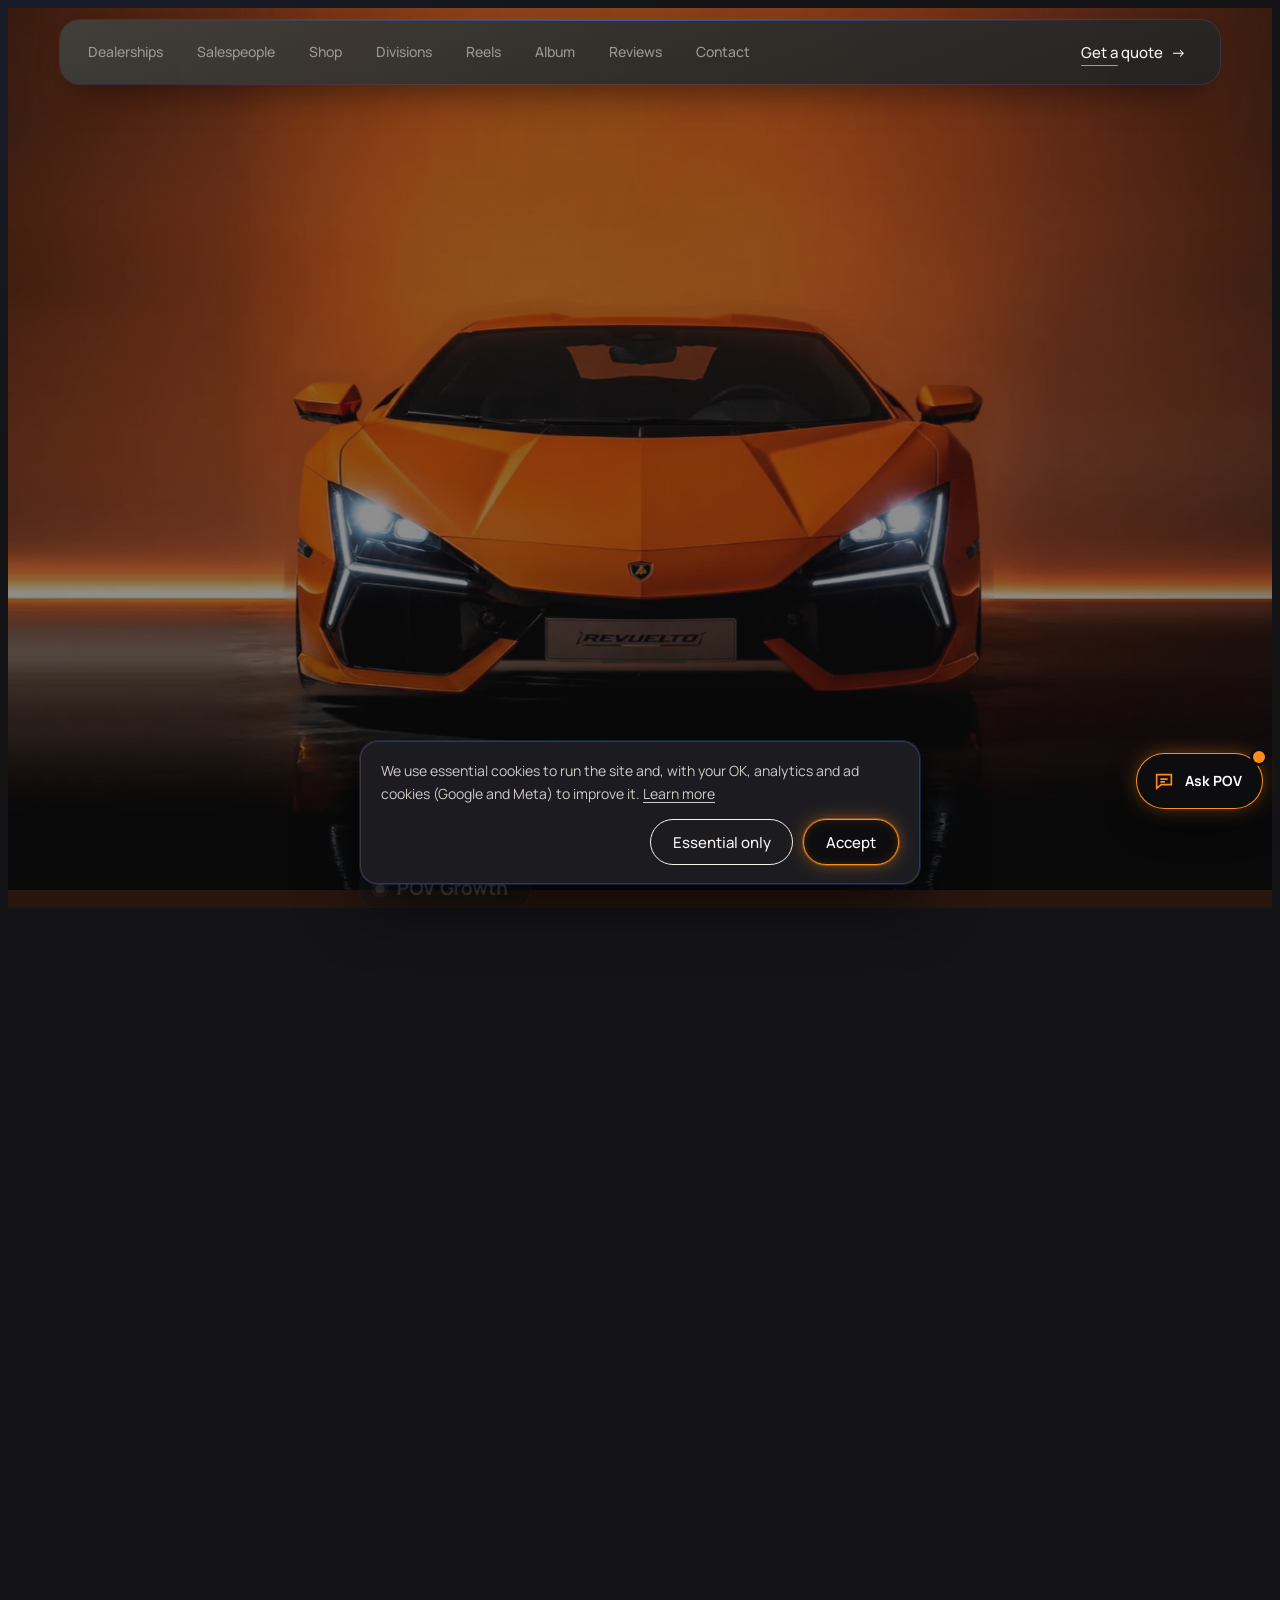
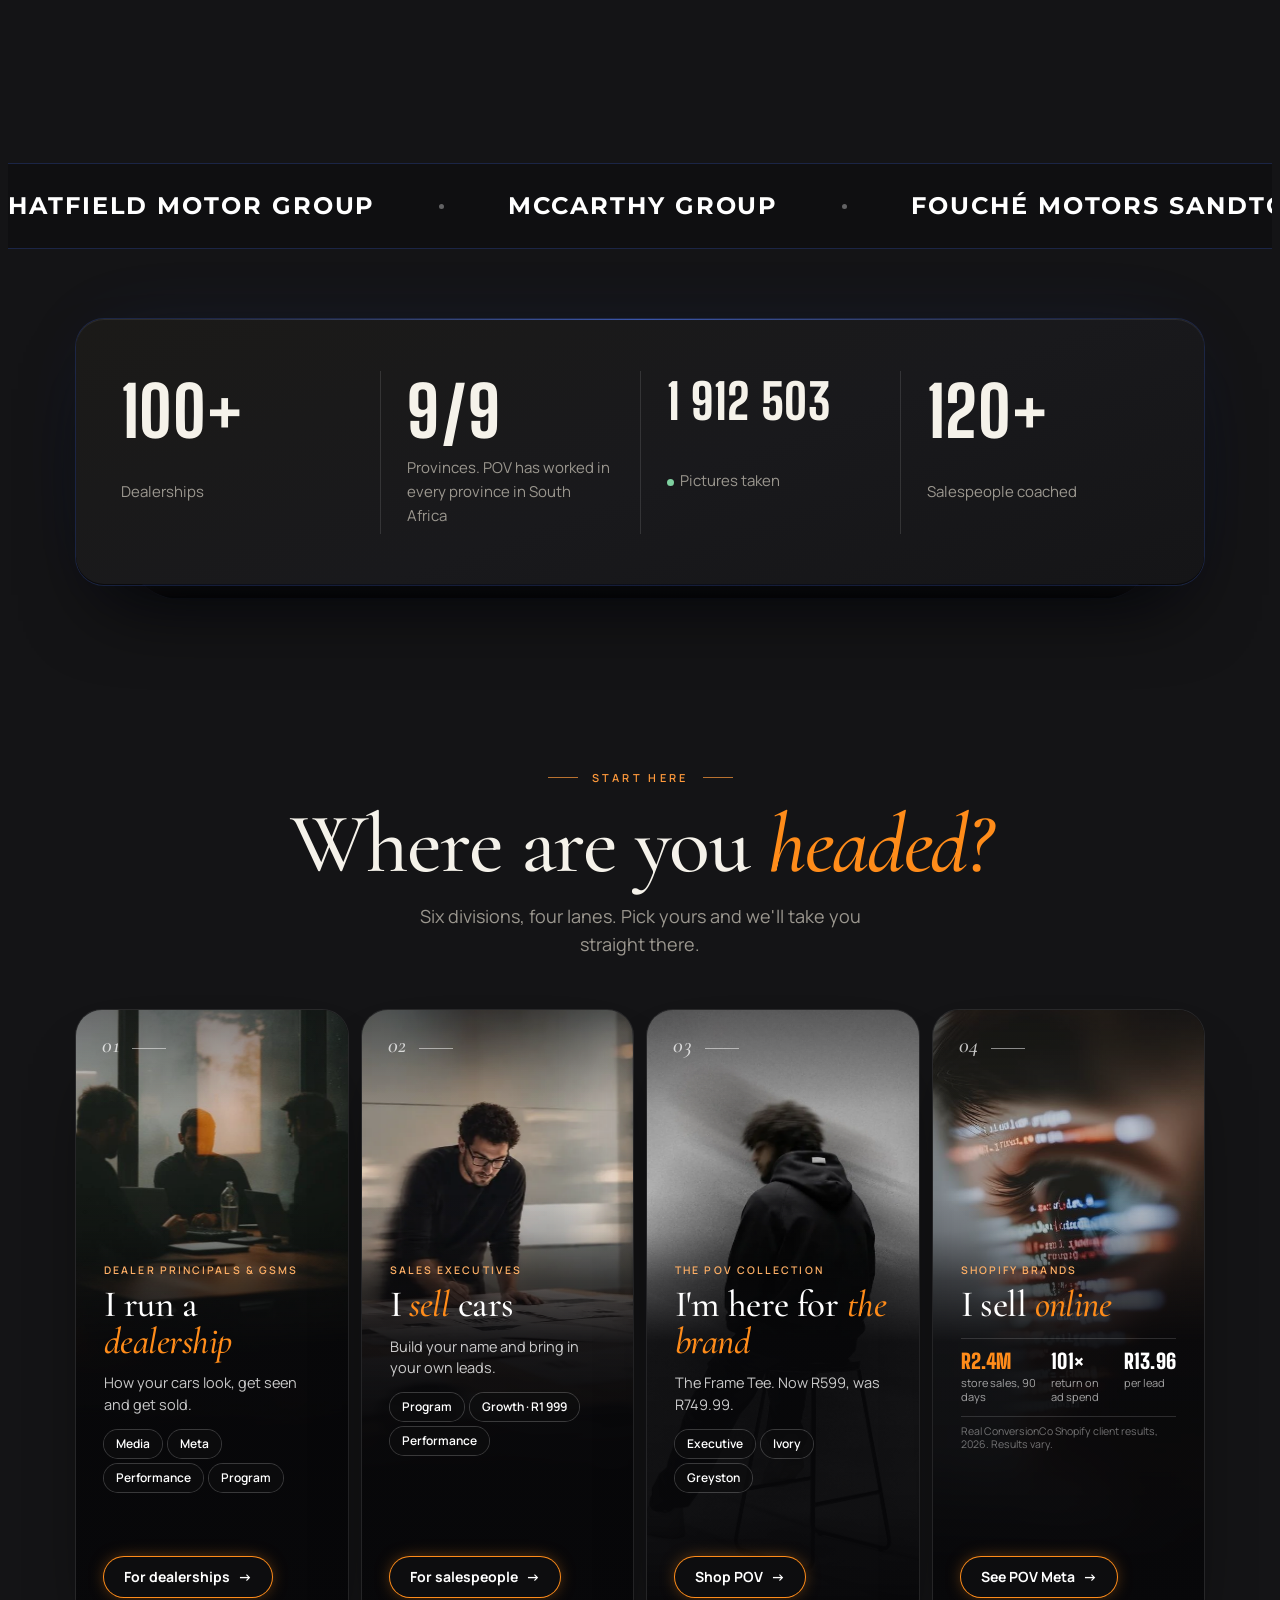
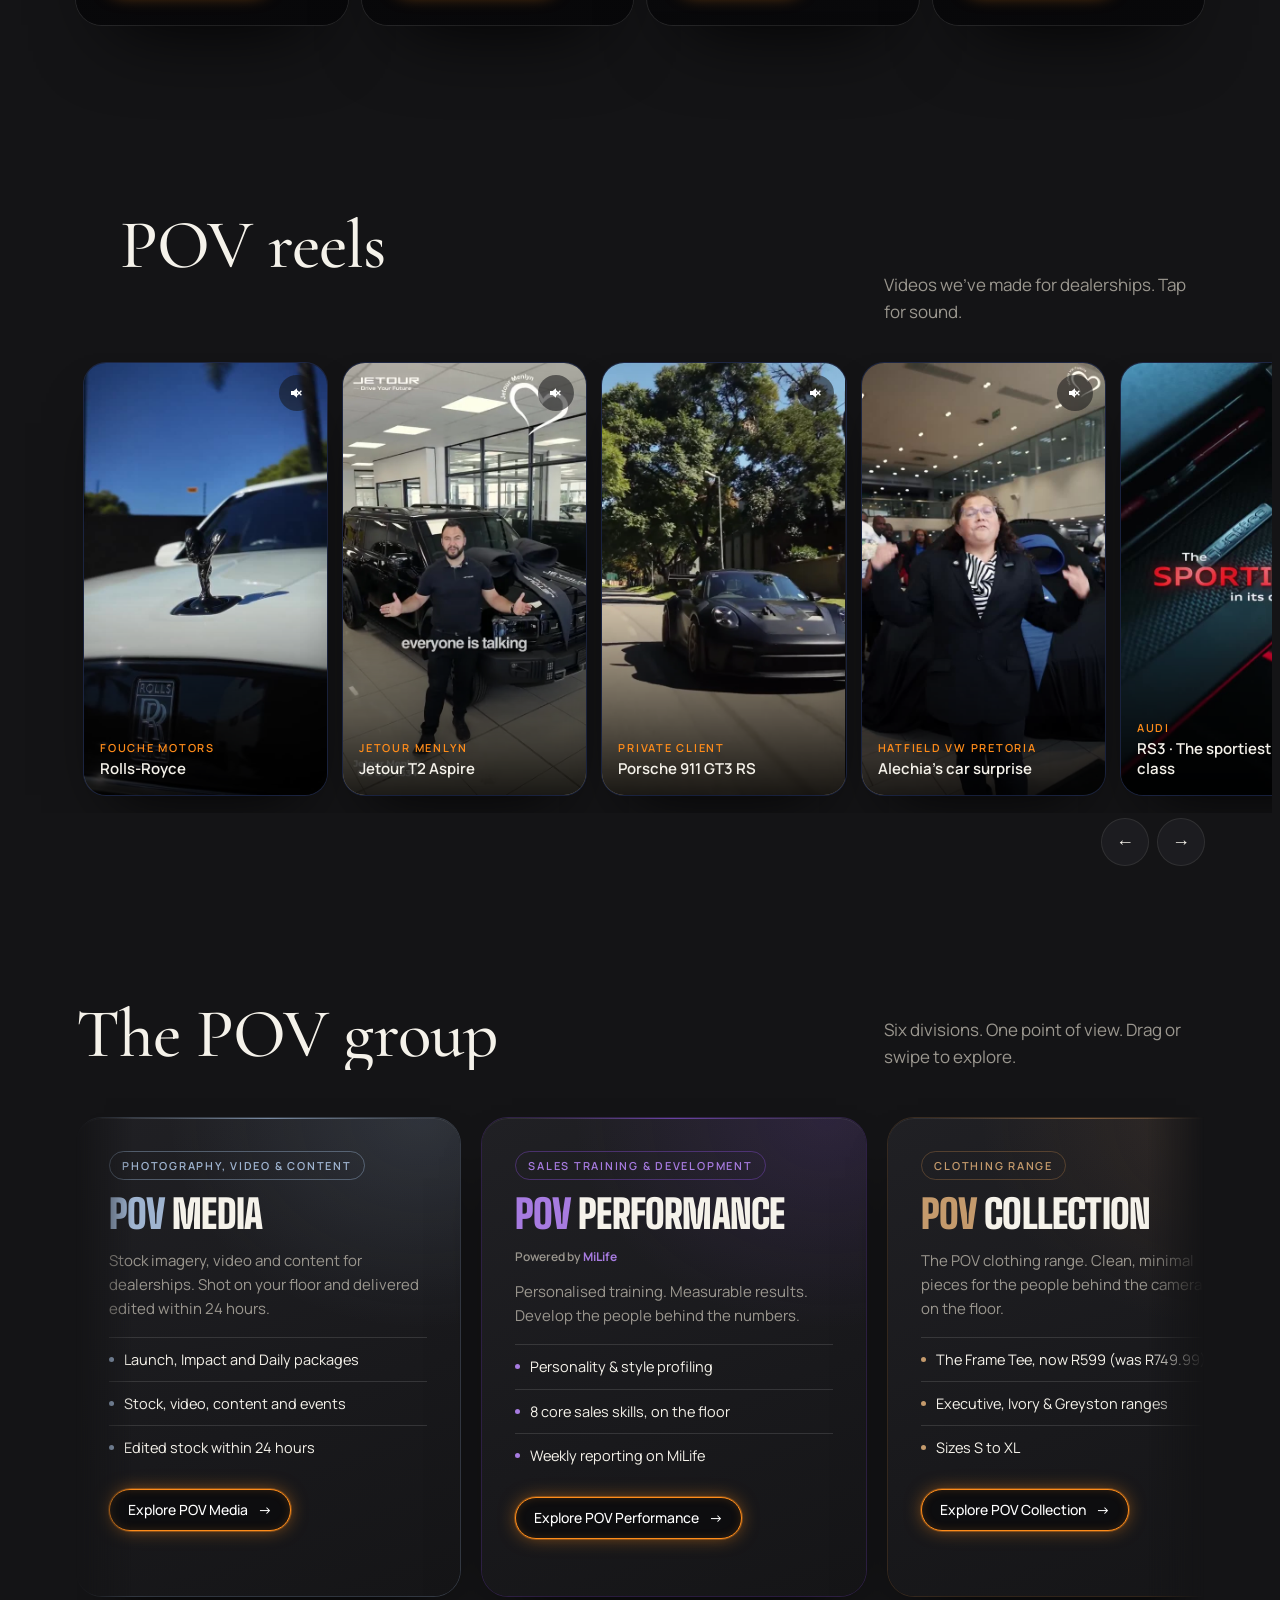
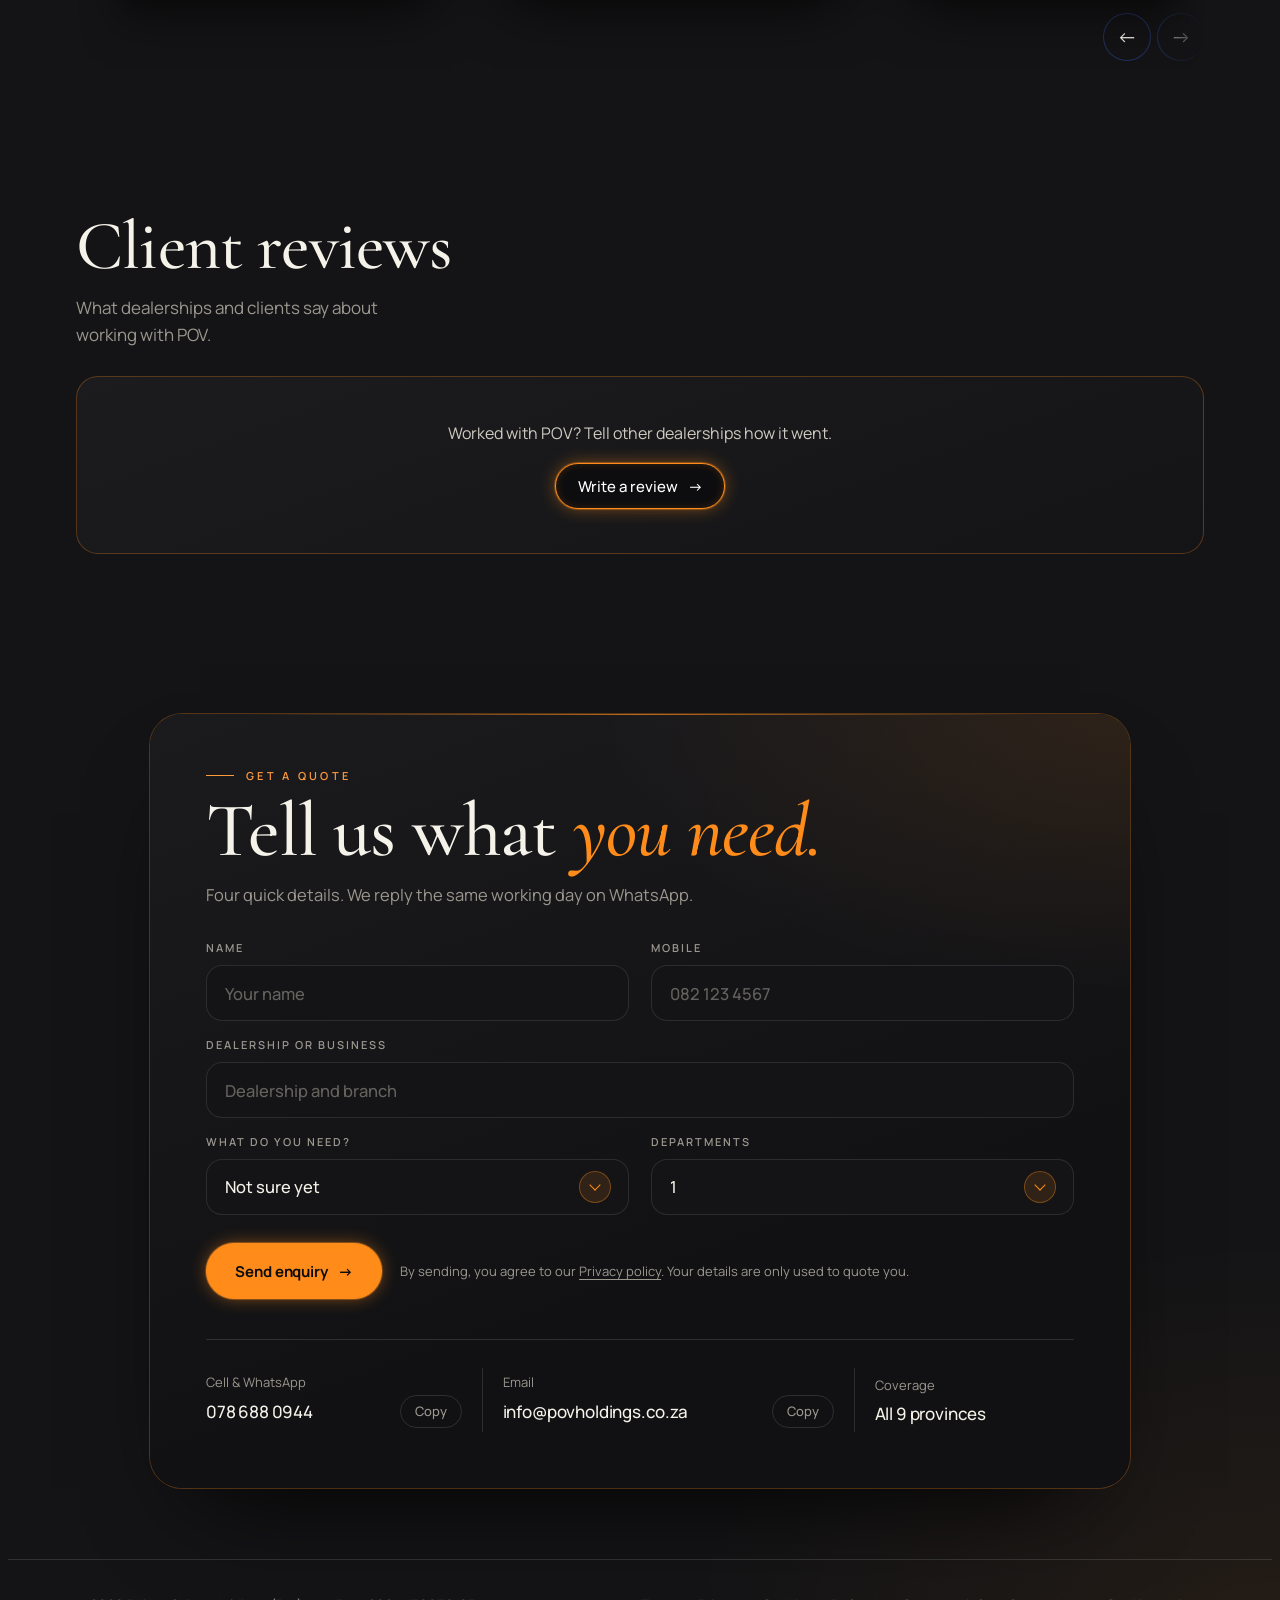
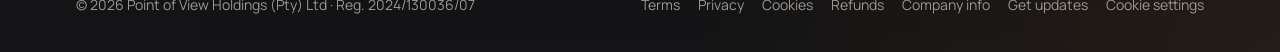
==== index.html @ a14bf914 "Smoother home scroll: fewer layout reads, lighter intro effects Co-Authored-By: Claude Opus 5.5 <nor" ====
<!doctype html>
<html lang="en">
<head>
<meta charset="utf-8">
<meta name="viewport" content="width=device-width,initial-scale=1,viewport-fit=cover">
<script>
/* If the page was reloaded from outside (e.g. a site update) while you were on another page, take you back there. */
(function(){try{var ss=sessionStorage,last=JSON.parse(ss.getItem('pov_last')||'null'),home=ss.getItem('pov_home');ss.removeItem('pov_home');
var nav=(performance.getEntriesByType&&performance.getEntriesByType('navigation')[0]||{}).type;
if(last&&!home&&nav!=='back_forward'&&Date.now()-last.t<3*3600e3&&!/[?&]home\b/.test(location.search)){location.replace(last.u);}}catch(e){}})();
</script>
<title>POV Holdings</title>
<script src="track.js"></script>
<link rel="preload" as="image" href="work/hero-car.webp" media="(min-aspect-ratio:3/4)" fetchpriority="high">
<link rel="preload" as="image" href="work/hero-car-m.webp" media="(max-aspect-ratio:3/4)" fetchpriority="high">

<link rel="canonical" href="https://pointofviewholdings.co.za/">
<meta property="og:type" content="website">
<meta property="og:site_name" content="POV Holdings">
<meta property="og:title" content="POV Holdings">
<meta property="og:description" content="Dealership stock photography, video and content across South Africa.">
<meta property="og:url" content="https://pointofviewholdings.co.za/">
<meta property="og:image" content="https://pointofviewholdings.co.za/work/og-pov.jpg">
<meta property="og:image:width" content="1200">
<meta property="og:image:height" content="630">
<meta name="twitter:card" content="summary_large_image">
<meta name="claude:viewport-fit-sides" content="cover">
<meta name="description" content="Dealership stock photography, video and content across South Africa.">
<link rel="preconnect" href="https://fonts.googleapis.com">
<link rel="preconnect" href="https://fonts.gstatic.com" crossorigin>
<link rel="stylesheet" href="https://fonts.googleapis.com/css2?family=Big+Shoulders+Display:wght@800;900&family=Cormorant+Garamond:ital,wght@0,500;0,600;1,500&family=Manrope:wght@300;400;500;600;700&family=Fraunces:ital,opsz,wght,SOFT,WONK@1,9..144,400,100,1&family=Montserrat:wght@700&family=Poppins:wght@700&family=Cinzel:wght@600&family=Racing+Sans+One&family=Michroma&family=Exo+2:ital,wght@1,800&display=swap">
<!-- GA4: add ONE loader. Key event = lead_submitted only. cta_clicked is intent. -->
<script type="application/ld+json">{"@context":"https://schema.org","@type":"ProfessionalService","name":"POV Holdings","email":"info@povholdings.co.za","telephone":"+27786880944","areaServed":["Gauteng","KwaZulu-Natal","Western Cape","Limpopo"]}</script>
<style>
/* Layout: a black showroom after the studio intro. White type, warm greys, champagne shimmer on headings, hairlines instead of boxes. */
:root{
  --ivory:#141416;      /* page ground (black) */
  --card:#1c1c20;
  --royal:#4169e1;--royal-l:#7b98ff;--tang:#ff8c1a;
  --ink:#f5f2ea;        /* primary text (white) */
  --grey:#9b978f;
  --hair:rgba(255,255,255,.12);
  --gold:#ff9a3c;       /* shimmer */
  --shadow:0 1px 0 rgba(255,255,255,.05) inset,0 24px 50px -24px rgba(0,0,0,.9);
  --display:"Big Shoulders Display","Arial Narrow",Impact,sans-serif;
  --sans:"Manrope","Helvetica Neue",Arial,sans-serif;
  --gl:max(16px, env(safe-area-inset-left,0px));
  --gr:max(16px, env(safe-area-inset-right,0px));
  --ease:cubic-bezier(.2,.8,.2,1);
  color-scheme:dark;
}
*{box-sizing:border-box}
[hidden]{display:none!important}
html{scroll-behavior:auto}
body{background:var(--ivory);color:var(--ink);font:400 17px/1.6 var(--sans);-webkit-font-smoothing:antialiased;overflow-x:hidden}
body::before{content:"";position:fixed;inset:0 0 auto;height:env(safe-area-inset-top,0px);z-index:60;background:var(--ivory)}
a{color:inherit;text-decoration:none}
:focus-visible{outline:2px solid var(--ink);outline-offset:4px;border-radius:6px}
.wrap{max-width:1160px;margin:0 auto;padding-left:var(--gl);padding-right:var(--gr)}
p{margin:0}
h1,h2,h3{margin:0;text-wrap:balance}
h2{font:600 clamp(36px,4.6vw,58px)/1.05 var(--sans);letter-spacing:-.035em}
h3{font:600 24px/1.2 var(--sans);letter-spacing:-.02em}
.kicker{font:600 12px/1 var(--sans);letter-spacing:.22em;text-transform:uppercase;color:var(--grey)}
section{padding-block:clamp(44px,5.5vw,80px)}

/* actions: quiet pills and arrow links, no blocks */
.pill{display:inline-flex;align-items:center;gap:10px;height:46px;padding:0 22px;border-radius:999px;border:1px solid var(--ink);font:500 15px/1 var(--sans);letter-spacing:-.005em;cursor:pointer;background:transparent;color:var(--ink);transition:background .35s var(--ease),color .35s var(--ease),transform .35s var(--ease)}
.pill:hover{background:var(--ink);color:var(--ivory)}
.pill.solid{background:var(--ink);color:var(--ivory)}
.pill.solid:hover{background:transparent;color:var(--ink)}
.arrow{display:inline-flex;align-items:center;gap:8px;font:500 15px/1 var(--sans);position:relative;padding-block:6px;cursor:pointer;background:none;border:0;color:var(--ink)}
.arrow::after{content:"";position:absolute;left:0;bottom:0;height:1px;width:100%;background:currentColor;transform:scaleX(.35);transform-origin:left;transition:transform .45s var(--ease)}
.arrow:hover::after{transform:scaleX(1)}
.arrow i,.pill i{font-style:normal;display:inline-block;transition:transform .35s var(--ease)}
.arrow:hover i,.pill:hover i{transform:translateX(4px)}

/* header */
header{position:sticky;top:env(safe-area-inset-top,0px);z-index:50;padding-top:12px;pointer-events:none}
header .nav{pointer-events:auto;position:relative;border-radius:20px;padding-left:max(28px,var(--gl));padding-right:max(34px,var(--gr));
  background:linear-gradient(160deg,rgba(66,63,59,.97) 0%,rgba(46,45,43,.97) 55%,rgba(36,35,34,.97) 100%);
  box-shadow:0 0 0 1px rgba(65,105,225,.22),inset 0 1px 0 rgba(255,255,255,.08),0 24px 50px -24px rgba(0,0,0,.9),0 0 60px -30px rgba(65,105,225,.2)}
header .nav::before{content:"";position:absolute;left:8%;right:8%;top:0;height:1px;background:linear-gradient(90deg,transparent,rgba(65,105,225,.7),transparent)}
header .wrap.nav{max-width:1160px;margin-inline:auto;width:calc(100% - 2*max(16px,env(safe-area-inset-left,0px)))}
.nav{display:flex;align-items:center;justify-content:space-between;gap:20px;min-height:64px;transition:min-height .4s var(--ease)}
header.solid .nav{min-height:58px}
.nav > .arrow{margin-left:auto}
.brand img{height:50px;width:auto;display:block;filter:invert(1);transition:height .4s var(--ease)}
header.solid .brand img{height:38px}
.links{display:flex;gap:34px}
.links a{font:500 14px/1 var(--sans);color:var(--grey);transition:color .3s}
.links a:hover{color:var(--ink)}
@media (max-width:820px){.links{display:none}}

/* hero */
.hero{padding-block:clamp(28px,5vw,70px) clamp(70px,9vw,120px)}
.hero-grid{display:grid;grid-template-columns:1fr;gap:clamp(36px,6vw,90px);align-items:center}
.hero-copy{display:grid;gap:30px;min-width:0}
.hero h1{font:900 clamp(54px,8.4vw,128px)/.92 var(--display);text-transform:uppercase;letter-spacing:-.005em}
.hero h1 span{display:block;animation:up 1s var(--ease) both}
.hero h1 span:nth-child(2){animation-delay:.1s}
.hero h1 span:nth-child(3){animation-delay:.2s;color:var(--grey)}
.hero .sub{font-size:19px;color:var(--grey);max-width:34ch;animation:up 1s .3s var(--ease) both}
.ctas{display:flex;align-items:center;gap:26px;flex-wrap:wrap;animation:up 1s .4s var(--ease) both}
@keyframes up{from{transform:translateY(26px);opacity:0}to{transform:none;opacity:1}}
.logo{width:min(100%,330px);justify-self:center;overflow:visible}
.logo path{fill:none;stroke:var(--ink);stroke-width:4.5;stroke-dasharray:3040;stroke-dashoffset:3040;animation:draw 2.2s .2s cubic-bezier(.6,0,.2,1) forwards}
.logo image{filter:invert(1);animation:slide .9s var(--ease) both}
.logo image:nth-of-type(1){animation-delay:1.3s}
.logo image:nth-of-type(2){animation-delay:1.45s}
.logo image:nth-of-type(3){animation-delay:1.6s}
@keyframes draw{to{stroke-dashoffset:0}}
@keyframes slide{from{transform:translateX(-50px);opacity:0}to{transform:none;opacity:1}}
@media (max-width:860px){.hero-grid{grid-template-columns:1fr}.logo{width:min(56%,220px);justify-self:start;order:-1}}

/* client strip, each name in its own brand colour */
.marquee{background:#0f0f11;color:#fff;overflow:hidden;padding-block:30px;border-block:1px solid var(--hair)}
.track{display:flex;width:max-content;animation:roll 110s linear infinite}
.marquee:hover .track,.marquee:not(.vis) .track{animation-play-state:paused}
.track span{font-family:"Montserrat",var(--sans);font-weight:700;text-transform:uppercase;letter-spacing:.08em;font-size:clamp(18px,2vw,24px);line-height:1;white-space:nowrap;display:flex;align-items:center;gap:64px;padding-right:64px}
.track span::after{content:"";width:5px;height:5px;border-radius:50%;background:rgba(255,255,255,.35)}
/* each name set in the closest web font to that group's own wordmark */
.c-hatfield{font-family:"Montserrat",var(--sans);font-weight:700;text-transform:uppercase;letter-spacing:.08em}
.c-mccarthy{font-family:"Poppins",var(--sans);font-weight:700;letter-spacing:-.01em}
.c-fouche{font-family:"Cinzel",Georgia,serif;font-weight:600;letter-spacing:.06em}
.c-ferrari{font-family:"Racing Sans One",var(--sans);font-size:1.15em;letter-spacing:.01em}
.c-gac b{font-family:"Michroma",var(--sans);font-weight:400;letter-spacing:.12em}
.c-gac em{font-family:"Exo 2",var(--sans);font-weight:800;font-style:italic;letter-spacing:.02em}
.c-gac{font-weight:400}
@keyframes roll{to{transform:translateX(-50%)}}

/* stats: numbers on the wall, hairline dividers */
.stats{display:grid;grid-template-columns:repeat(4,1fr)}
.stat{padding:6px 26px;border-left:1px solid var(--hair);display:grid;gap:10px}
.stat:first-child{border-left:0;padding-left:0}
.stat b{background:linear-gradient(100deg,var(--ink) 40%,var(--royal-l) 46%,var(--gold) 51%,var(--ink) 57%) 0 0/250% 100%;-webkit-background-clip:text;background-clip:text;-webkit-text-fill-color:transparent;animation:none;font:800 clamp(48px,5.4vw,72px)/1 var(--display);font-variant-numeric:tabular-nums;letter-spacing:.01em}
.stat span{color:var(--grey);font-size:15px}
@media (max-width:820px){.stats{grid-template-columns:1fr 1fr;row-gap:36px}.stat:nth-child(3){border-left:0;padding-left:0}}

.head{display:flex;justify-content:space-between;align-items:end;gap:16px 24px;flex-wrap:wrap;margin-bottom:28px}
.head p{color:var(--grey);max-width:32ch}

/* packages */
.pkgs{display:grid;grid-template-columns:repeat(3,1fr);gap:22px}
.pkg{background:var(--card);border-radius:28px;box-shadow:var(--shadow);padding:clamp(28px,4vw,46px);display:grid;gap:26px;align-content:start;transition:transform .5s var(--ease),box-shadow .5s var(--ease)}
.pkg:hover{transform:translateY(-6px);box-shadow:0 1px 2px rgba(17,17,17,.05),0 30px 60px -24px rgba(17,17,17,.28)}
.pkg-top{display:flex;justify-content:space-between;align-items:center;gap:12px}
.tag{font:600 12px/1 var(--sans);letter-spacing:.06em;color:var(--grey);border:1px solid var(--hair);border-radius:999px;padding:8px 12px}
.pkg.dark{background:linear-gradient(160deg,#1c1b19,#0c0c0c);color:var(--ink);box-shadow:0 0 0 1px rgba(65,105,225,.35),var(--shadow)}
.pkg.dark .tag{color:var(--gold);border-color:rgba(65,105,225,.35)}
.pkg ul{list-style:none;margin:0;padding:0;display:grid}
.pkg li{padding:13px 0;border-top:1px solid var(--hair);display:flex;gap:12px;align-items:center}
.pkg.dark li{border-color:var(--hair)}
.pkg li::before{content:"";width:6px;height:6px;border-radius:50%;background:currentColor;opacity:.55;flex:none}
.pkg .bottom{display:flex;justify-content:space-between;align-items:center;gap:12px;flex-wrap:wrap}
.pkg .bottom span{color:var(--grey);font-size:14px}
.pkg.dark .bottom span{color:var(--grey)}
.pkg.dark .arrow{color:var(--ink)}
@media (max-width:980px){.pkgs{grid-template-columns:1fr 1fr}.pkg.dark{grid-column:1/-1}}
@media (max-width:640px){.pkgs{grid-template-columns:1fr}}

/* services: list rows */
.svcs{display:grid;grid-template-columns:1fr 1fr;column-gap:56px}
.svc{display:flex;justify-content:space-between;align-items:center;gap:16px;padding:26px 0;border-top:1px solid var(--hair);transition:padding .45s var(--ease)}
.svc:nth-last-child(-n+2){border-bottom:1px solid var(--hair)}
.svc h3{font-size:clamp(22px,2.4vw,30px);font-weight:500}
.svc i{font-style:normal;color:var(--grey);opacity:0;transform:translateX(-10px);transition:opacity .4s,transform .45s var(--ease)}
.svc:hover{padding-left:14px}
.svc:hover i{opacity:1;transform:none}
@media (max-width:720px){.svcs{grid-template-columns:1fr}.svc:nth-last-child(2){border-bottom:0}}

/* day timeline */
.day{position:relative;display:grid;grid-template-columns:repeat(4,1fr);padding-top:34px}
.day::before{content:"";position:absolute;left:0;right:0;top:6px;height:1px;background:var(--ink);transform-origin:left;animation:grow linear both;animation-timeline:view();animation-range:entry 20% cover 45%}
@keyframes grow{from{transform:scaleX(0)}to{transform:scaleX(1)}}
.step{position:relative;display:grid;gap:6px;padding-right:16px}
.step::before{content:"";position:absolute;top:-34px;left:0;width:13px;height:13px;border-radius:50%;background:var(--ivory);border:1px solid var(--ink)}
.step b{font:800 38px/1 var(--display);letter-spacing:.01em}
.step span{color:var(--grey);font-size:15px}
@media (max-width:820px){.day{grid-template-columns:1fr;gap:28px;padding:0 0 0 32px}.day::before{left:6px;right:auto;top:6px;bottom:6px;width:1px;height:auto;transform-origin:top;animation-name:growy}.step::before{top:4px;left:-32px}}
@keyframes growy{from{transform:scaleY(0)}to{transform:scaleY(1)}}

/* contact */
.contact{display:grid;grid-template-columns:.9fr 1.1fr;gap:clamp(36px,6vw,90px);align-items:start}
.contact > *{min-width:0}
.contact h2{font-size:clamp(44px,6vw,76px)}
.direct{display:grid;margin-top:40px}
.direct div{display:flex;align-items:center;justify-content:space-between;gap:12px;padding:18px 0;border-top:1px solid var(--hair);flex-wrap:wrap}
.direct div:last-child{border-bottom:1px solid var(--hair)}
.direct small{display:block;color:var(--grey);font-size:13px;margin-bottom:2px}
.direct strong{font:500 20px/1.3 var(--sans);letter-spacing:-.01em;user-select:all}
.copy{background:none;border:1px solid var(--hair);border-radius:999px;color:var(--grey);font:500 13px/1 var(--sans);padding:9px 14px;cursor:pointer;transition:border-color .3s,color .3s}
.copy:hover{border-color:var(--ink);color:var(--ink)}
form,.done{background:var(--card);border-radius:28px;box-shadow:var(--shadow);padding:clamp(26px,4vw,44px);display:grid;gap:22px}
.field{display:grid;gap:4px}
.field label{font:500 13px/1 var(--sans);color:var(--grey)}
.field input,.field select{width:100%;background:transparent;border:0;border-bottom:1px solid var(--hair);color:var(--ink);font:500 18px/1.3 var(--sans);padding:10px 0;border-radius:0;transition:border-color .3s;-webkit-appearance:none;appearance:none}
.field select{background:linear-gradient(45deg,transparent 50%,var(--grey) 50%) right 6px center/6px 6px no-repeat,linear-gradient(-45deg,transparent 50%,var(--grey) 50%) right 0 center/6px 6px no-repeat}
.field input:focus,.field select:focus{outline:none;border-color:var(--ink)}
.field.err input{border-color:#b3261e}
.field .msg{font-size:13px;color:#b3261e}
.two{display:grid;grid-template-columns:1fr 1fr;gap:22px}
@media (max-width:520px){.two{grid-template-columns:1fr}}
.done h3{font-size:30px}
.done p{color:var(--grey)}
.done .row{display:flex;gap:22px;align-items:center;flex-wrap:wrap}
@media (max-width:820px){.contact{grid-template-columns:1fr}}

footer{border-top:1px solid var(--hair);padding-block:34px calc(34px + 96px)}
.fwrap{display:flex;justify-content:space-between;align-items:center;gap:16px;flex-wrap:wrap;color:var(--grey);font-size:14px}
.fwrap img{height:44px;width:auto;filter:invert(1)}
@media (min-width:821px){footer{padding-block:34px}}
.flegal{display:flex;flex-wrap:wrap;gap:6px 18px}
.flegal a,.flegal button{color:var(--grey);font:inherit;background:none;border:0;padding:0;cursor:pointer;text-decoration:none;transition:color .2s}
.flegal a:hover,.flegal button:hover{color:var(--ink)}
.qsend a,.rev-legal a,.ck a{color:inherit;text-decoration:underline;text-underline-offset:3px}
.rev-legal{font-size:13px;color:var(--grey)}
.ck{position:fixed;z-index:95;left:16px;right:16px;bottom:calc(16px + env(safe-area-inset-bottom));max-width:560px;margin-inline:auto;background:#1c1c20;border:1px solid var(--hair);border-radius:18px;padding:18px 20px;display:grid;gap:14px;box-shadow:0 20px 60px rgba(0,0,0,.6);font-size:14px;color:#cfcbc2;animation:ckIn .5s cubic-bezier(.2,.8,.2,1)}
.ck[hidden]{display:none}
.ck-row{display:flex;gap:10px;justify-content:flex-end;flex-wrap:wrap}

.alrt{position:fixed;inset:0;z-index:70;display:flex;align-items:center;justify-content:center;padding:16px;background:rgba(0,0,0,.6);animation:subFade .4s ease}
.alrt[hidden]{display:none}
.alrt-card{position:relative;width:100%;max-width:460px;box-sizing:border-box;background:linear-gradient(160deg,#171717,#0c0c0c);border:1px solid var(--hair);border-radius:24px;padding:34px 30px 26px;box-shadow:0 30px 90px rgba(0,0,0,.7);animation:subIn .55s cubic-bezier(.2,.8,.2,1)}
.alrt-card h3{font:600 clamp(28px,6vw,36px)/1.05 var(--sans);letter-spacing:-.02em;margin:10px 0 10px;color:var(--ink)}
.alrt-p{color:#cfcbc2;font-size:15px;margin:0 0 20px}
#subForm{display:flex;gap:10px;flex-wrap:wrap;background:none;box-shadow:none;border-radius:0;padding:0}
#subEmail{flex:1 1 200px;min-width:0;height:48px;border-radius:999px;border:1px solid var(--hair);background:#151517;color:var(--ink);padding:0 20px;font:500 16px var(--sans);outline:none;transition:border-color .2s}
#subEmail:focus{border-color:rgba(255,255,255,.5)}
#subForm .pill{flex:0 0 auto}
.alrt-msg{min-height:1em;font-size:14px;margin:12px 0 0;color:#cfcbc2}
.alrt-msg.err{color:#f2a08a}
.alrt-fine{font-size:12px;color:var(--grey);margin:6px 0 0}
.alrt-fine a{color:inherit;text-decoration:underline;text-underline-offset:3px}
.alrt-x{position:absolute;top:12px;right:14px;width:36px;height:36px;border-radius:50%;border:0;background:transparent;color:var(--grey);font-size:24px;line-height:1;cursor:pointer;transition:color .2s,background .2s}
.alrt-x:hover{color:var(--ink);background:rgba(255,255,255,.06)}
@keyframes subFade{from{opacity:0}}
@keyframes subIn{from{opacity:0;transform:translateY(20px) scale(.97)}}
@media (max-width:480px){#subForm .pill{width:100%;justify-content:center}}
@keyframes ckIn{from{opacity:0;transform:translateY(16px)}to{opacity:1;transform:none}}
@media (max-width:820px){.ck{bottom:calc(84px + env(safe-area-inset-bottom))}}


/* gentle scroll reveal where supported; content stays readable without it */
@supports (animation-timeline:view()){
  .rv{animation:rv linear both;animation-timeline:view();animation-range:entry 0% entry 50%}
  @keyframes rv{from{opacity:.2;transform:translateY(40px)}to{opacity:1;transform:none}}
}

/* "the viewing" drifts slowly through warm neutrals */
.hero h1 span:nth-child(3){animation:up 1s .2s var(--ease) both}
@keyframes tone{0%,100%{color:#76746e}20%{color:#b39f80}40%{color:#7d6450}60%{color:#7b8a70}80%{color:#7f93a6}}

@media (prefers-reduced-motion:reduce){.hero h1 span:nth-child(3){color:#7d6450}}

/* work by brand */
.brands{display:flex;flex-wrap:wrap;gap:12px;margin-bottom:38px}
.brand-btn{height:44px;padding:0 20px;border-radius:999px;border:1px solid var(--hair);background:transparent;color:var(--grey);font:500 15px/1 var(--sans);cursor:pointer;transition:all .35s var(--ease)}
.brand-btn:hover{border-color:var(--ink);color:var(--ink)}
.brand-btn[aria-selected="true"]{background:var(--ink);border-color:var(--ink);color:var(--ivory)}
.work-meta{display:flex;justify-content:space-between;align-items:baseline;gap:16px;flex-wrap:wrap;margin-bottom:22px}
.work-meta h3{font:900 clamp(40px,5vw,64px)/1 var(--display);text-transform:uppercase}
.work-meta p{color:var(--grey)}
.gallery{display:grid;grid-template-columns:repeat(3,1fr);gap:18px}
.tile{margin:0;display:grid;gap:12px;animation:fadeup .6s var(--ease) both}
.tile:nth-child(2){animation-delay:.07s}.tile:nth-child(3){animation-delay:.14s}.tile:nth-child(4){animation-delay:.21s}.tile:nth-child(5){animation-delay:.28s}.tile:nth-child(6){animation-delay:.35s}
@keyframes fadeup{from{opacity:0;transform:translateY(16px)}to{opacity:1;transform:none}}
.shot{position:relative;aspect-ratio:4/3;max-width:100%;border-radius:18px;overflow:hidden;background:linear-gradient(180deg,#151515 0 60%,#1d1c1a 60% 100%);box-shadow:var(--shadow)}
.shot img{width:100%;height:100%;object-fit:cover;display:block;transition:transform 1s var(--ease)}
.tile:hover .shot img{transform:scale(1.04)}
.shot .ghost{position:absolute;inset:auto 18px 16px;font:900 28px/1 var(--display);text-transform:uppercase;color:rgba(17,17,17,.14)}
.tile figcaption{display:flex;justify-content:space-between;gap:12px;font-size:14px}
.tile figcaption b{font-weight:600}
.tile figcaption span{color:var(--grey)}
@media (max-width:820px){.gallery{grid-template-columns:1fr 1fr}}
@media (max-width:520px){.gallery{grid-template-columns:1fr}}


.brand-btn.extra{display:none}
.brands.open .brand-btn.extra{display:inline-block;animation:pop .45s var(--ease) both}
.brands.open .brand-btn.extra{animation-delay:calc(var(--k,0)*35ms)}
@keyframes pop{from{opacity:0;transform:translateY(8px) scale(.96)}to{opacity:1;transform:none}}
.brand-more{height:44px;padding:0 6px 0 10px;border:0;background:none;color:var(--ink);font:600 15px/1 var(--sans);cursor:pointer;display:inline-flex;align-items:center;gap:8px}
.brand-more i{font-style:normal;display:inline-block;transition:transform .35s var(--ease)}
.brand-more:hover i{transform:translateX(4px)}

/* scenes: content & video */
.scenes{display:grid;grid-template-columns:repeat(3,1fr);gap:22px}
.scene{background:var(--card);border-radius:24px;overflow:hidden;box-shadow:var(--shadow);display:grid;grid-template-rows:auto 1fr}
.media{position:relative;aspect-ratio:4/5;max-width:100%;background:#1b1a18;overflow:hidden;user-select:none}
.slide{position:absolute;inset:0;opacity:0;transition:opacity .8s var(--ease),transform 6s linear;transform:scale(1.04)}
.slide.on{opacity:1;transform:scale(1)}
.slide img,.slide video,.ba img{width:100%;height:100%;object-fit:cover;display:block}
.ph{width:100%;height:100%;background:radial-gradient(120% 70% at 50% 95%,rgba(255,255,255,.10),transparent 60%),linear-gradient(180deg,var(--t1,#2a2826) 0 62%,var(--t2,#3a3733) 62% 100%)}
.bars{position:absolute;left:18px;right:18px;top:16px;display:flex;gap:6px;z-index:2}
.bars i{flex:1;height:2px;background:rgba(255,255,255,.3);border-radius:2px;overflow:hidden}
.bars i::after{content:"";display:block;height:100%;width:0;background:#fff}
.bars i.done::after{width:100%}
.bars i.now::after{animation:fill var(--dur,4.5s) linear forwards}
@keyframes fill{to{width:100%}}
.count{position:absolute;left:18px;bottom:16px;z-index:2;color:#fff;font:600 12px/1 var(--sans);letter-spacing:.2em}
.nav-btn{position:absolute;top:50%;z-index:3;width:42px;height:42px;margin-top:-21px;border-radius:50%;border:0;background:rgba(0,0,0,.35);backdrop-filter:blur(6px);-webkit-backdrop-filter:blur(6px);color:#fff;font:400 18px/1 var(--sans);cursor:pointer;opacity:0;transition:opacity .3s,background .3s}
.nav-btn.prev{left:14px}.nav-btn.next{right:14px}
.media:hover .nav-btn,.nav-btn:focus-visible{opacity:1}
.nav-btn:hover{background:rgba(0,0,0,.6)}
@media (hover:none){.nav-btn{opacity:1}}
.play{position:absolute;left:50%;top:50%;width:64px;height:64px;margin:-32px 0 0 -32px;border-radius:50%;background:rgba(255,255,255,.14);backdrop-filter:blur(6px);-webkit-backdrop-filter:blur(6px);z-index:2;display:grid;place-items:center;pointer-events:none}
.play::after{content:"";border-left:16px solid #fff;border-top:10px solid transparent;border-bottom:10px solid transparent;margin-left:4px}
.ba{position:absolute;inset:0;--pos:50%}
.ba .before{position:absolute;inset:0;clip-path:inset(0 calc(100% - var(--pos)) 0 0)}
.ba .before .ph{filter:grayscale(1) brightness(.75) contrast(.9)}
.ba .line{position:absolute;top:0;bottom:0;left:var(--pos);width:2px;margin-left:-1px;background:#fff;z-index:2;pointer-events:none}
.ba .knob{position:absolute;top:50%;left:var(--pos);width:44px;height:44px;margin:-22px 0 0 -22px;border-radius:50%;background:#fff;z-index:2;pointer-events:none;box-shadow:0 6px 18px rgba(0,0,0,.3)}
.ba input{position:absolute;inset:0;width:100%;height:100%;opacity:0;cursor:ew-resize;z-index:3;margin:0}
.ba .lab{position:absolute;top:16px;z-index:2;color:#fff;font:600 11px/1 var(--sans);letter-spacing:.22em;background:rgba(0,0,0,.35);padding:8px 10px;border-radius:999px}
.ba .lab.l{left:16px}.ba .lab.r{right:16px}
.scene-copy{padding:24px 26px 28px;display:grid;gap:10px;align-content:start}
.scene-copy .kicker b{color:var(--ink);font-weight:600}
.scene-copy h3{font:900 30px/1 var(--display);text-transform:uppercase;letter-spacing:.01em}
.scene-copy p{color:var(--grey);font-size:15px}
@media (max-width:980px){.scenes{grid-template-columns:1fr 1fr}}
@media (max-width:640px){.scenes{grid-template-columns:1fr}}

/* ---- studio intro: layered 3D. Backdrop, headline, car cut-out in front, sheen, scroll-driven depth ---- */
:root{--bgimg:url("work/hero-car.webp");--cut:url("work/hero-cut.webp")}
/* portrait phones get a portrait-composed photo so the whole car fits the screen */
@media (max-aspect-ratio:3/4){:root{--bgimg:url("work/hero-car-m.webp");--cut:url("work/hero-cut-m.webp")}.layer{background-position:50% 50%!important}.sheen{-webkit-mask-position:50% 50%!important;mask-position:50% 50%!important}}
.intro{position:relative;height:195vh;height:195svh;padding:0;margin-top:-76px}
.stage{position:sticky;top:0;height:100vh;height:100svh;overflow:hidden;background:#3a1a08;perspective:1200px}
.layer{position:absolute;inset:0;background-size:cover;background-position:50% 62%;background-repeat:no-repeat}
.cam{position:absolute;inset:0;z-index:0;isolation:isolate;will-change:transform;backface-visibility:hidden}
.bg{background-image:var(--bgimg);transform-origin:50% 66%;animation:bgin 1.8s var(--ease) backwards}
@keyframes bgin{from{transform:scale(1.12);filter:blur(10px)}to{transform:none;filter:none}}
.tilt{position:absolute;inset:0;z-index:3;pointer-events:none;transform-style:preserve-3d;will-change:transform;transition:transform .9s cubic-bezier(.2,.7,.2,1)}
/* car layer is rendered at 2x and scaled down, so it stays sharp as it zooms in */
.car{inset:0;background-image:var(--cut);animation:carrise 1.6s .15s var(--ease) backwards;backface-visibility:hidden}
@keyframes carrise{from{transform:translateY(4%) scale(.92);opacity:0}to{transform:none;opacity:1}}
.sheen{position:absolute;inset:0;-webkit-mask:var(--cut) 50% 62%/cover no-repeat;mask:var(--cut) 50% 62%/cover no-repeat;
  background:linear-gradient(105deg,transparent 35%,rgba(255,255,255,.55) 47%,rgba(255,255,255,.12) 52%,transparent 60%) no-repeat;background-size:250% 100%;background-position:130% 0;mix-blend-mode:soft-light;animation:sheen 7s 1.4s ease-in-out 1}
@keyframes sheen{0%{background-position:130% 0}35%,100%{background-position:-30% 0}}
.hero-copy{position:absolute;inset:0;z-index:2;display:flex;justify-content:center;align-items:flex-start;text-align:center;padding-top:clamp(92px,11.5vh,130px);padding-left:var(--gl);padding-right:var(--gr);perspective:900px;will-change:transform}
.intro h1{font:900 clamp(56px,9.4vw,168px)/.86 var(--display);text-transform:uppercase;letter-spacing:-.01em;color:#111;transform-style:preserve-3d}
.intro h1 > span{display:block;transform-style:preserve-3d}
.intro h1 > span:nth-child(3){color:var(--grey)}
.wd{display:inline-block;white-space:nowrap;transform-style:preserve-3d}
.lt{display:inline-block;transform-origin:50% 100%;backface-visibility:hidden;animation:flip 1.1s var(--ease) backwards;animation-delay:calc(.25s + var(--i)*28ms);will-change:transform,opacity}
@keyframes flip{from{opacity:0;transform:translateY(55%) rotateX(-95deg)}to{opacity:1;transform:none}}
.hero-foot{position:absolute;left:0;right:0;bottom:clamp(18px,3.5vh,34px);z-index:4;display:grid;justify-items:center;gap:12px;text-align:center;padding-left:var(--gl);padding-right:var(--gr);animation:up 1s 1s var(--ease) backwards}
.intro .sub{font-size:15px;color:rgba(245,242,234,.78);letter-spacing:.01em}
.intro .ctas{justify-content:center}
.intro .pill.solid{background:var(--royal);color:#fff;border-color:var(--royal);box-shadow:0 10px 30px -10px rgba(65,105,225,.7)}
.intro .pill.solid:hover{background:var(--tang);border-color:var(--tang);color:#141416}
.intro .arrow{color:#f5f2ea}
.shade{position:absolute;inset:0;z-index:5;background:#141416;opacity:0;pointer-events:none}
.reveal{position:absolute;inset:0;z-index:6;display:grid;place-items:center;padding-left:var(--gl);padding-right:var(--gr);pointer-events:none;perspective:900px}
.eco-cv{position:absolute;inset:0;width:100%;height:100%;opacity:0;pointer-events:none}
.reveal-line{position:relative;font:900 clamp(40px,6.4vw,104px)/1 var(--display);text-transform:uppercase;text-align:center;color:#f3efe6;display:grid;gap:.08em}
.reveal-line .ln{display:block;overflow:hidden;padding-block:.06em}
.reveal-line .rw{display:inline-block;transform-origin:50% 100%;opacity:0;transform:translateY(105%) rotateX(-70deg);transition:transform .9s cubic-bezier(.2,.8,.2,1),opacity .6s}
.reveal-line .rw.in{opacity:1;transform:none}
.reveal-line .ln:last-child .rw{color:var(--ink)}
/* "ecosystem": a soft, organic serif in living greens that breathes */
.reveal-line .eco-word{font:italic 400 1.12em/1 "Fraunces",Georgia,serif;font-variation-settings:"SOFT" 100,"WONK" 1,"opsz" 144;text-transform:none;letter-spacing:-.01em;padding-inline:.04em}
.eco-word em{font-style:inherit;display:inline-block;padding-inline:.02em;
  background:linear-gradient(100deg,#ff8c1a 0%,#ffc27a 25%,#ffd9a8 50%,#ff9a3c 75%,#ffb366 100%) 0 0/600% 100%;background-position:calc(var(--d)*11%) 0;
  -webkit-background-clip:text;background-clip:text;-webkit-text-fill-color:transparent;color:#ff9a3c;
  animation:ecobreathe 4.5s ease-in-out infinite,ecoflow 9s ease-in-out infinite;animation-delay:calc(var(--d)*.18s),calc(var(--d)*-.4s)}
.eco-word em{animation-play-state:paused}.rw.in.eco-word em,.rw.in .eco-word em{animation-play-state:running}
.intro.past .eco-word em{animation-play-state:paused}
@keyframes ecoflow{0%,100%{background-position:calc(var(--d)*11%) 0}50%{background-position:calc(var(--d)*11% + 40%) 0}}
@keyframes ecobreathe{0%,100%{transform:translateY(0)}50%{transform:translateY(-.05em)}}
.scrollcue{position:absolute;left:50%;bottom:clamp(120px,19vh,180px);z-index:4;width:1px;height:46px;margin-left:-.5px;background:rgba(245,242,234,.25);overflow:hidden;display:none}
.scrollcue span{position:absolute;left:0;top:-50%;width:100%;height:50%;background:#f5f2ea;animation:cue 1.8s ease-in-out infinite}
@keyframes cue{to{top:100%}}
@media (max-width:860px){
  .layer{background-position:50% 64%}
  .sheen{-webkit-mask-position:50% 64%;mask-position:50% 64%}
  .hero-copy{padding-top:110px}
  .intro h1{font-size:clamp(46px,13.5vw,80px)}
  .intro .ctas{display:none}
  .hero-foot{bottom:104px}
  .intro .sub{display:none}
}
.intro::after{content:"";position:absolute;left:0;right:0;bottom:0;height:1px;background:#141416}
.intro.static{height:auto}
.intro.static .stage{position:relative}
.intro.static .reveal,.intro.static .shade{display:none}

/* 3D sections: rise in with a tilt; cards tilt toward the pointer */
@supports (animation-timeline:view()){
  .rv{animation:rv3d linear both;animation-timeline:view();animation-range:entry 0% entry 55%;transform-origin:50% 100%}
  @keyframes rv3d{from{opacity:.15;transform:perspective(1000px) translateY(70px) rotateX(14deg) scale(.97)}to{opacity:1;transform:none}}
}
.tiltable{transform-style:preserve-3d;transition:transform .5s var(--ease),box-shadow .5s var(--ease)}

/* section headings swipe into colour as they scroll in */
.sweep{--p:1;background:linear-gradient(90deg,var(--ink) 0,var(--ink) calc(var(--p)*130% - 30%),var(--royal-l) calc(var(--p)*130% - 24%),var(--gold) calc(var(--p)*130% - 15%),rgba(245,242,234,.16) calc(var(--p)*130%));-webkit-background-clip:text;background-clip:text;color:transparent;-webkit-text-fill-color:transparent}
.sweep.done{animation:none;background:linear-gradient(100deg,var(--ink) 40%,var(--royal-l) 46%,var(--gold) 51%,var(--ink) 57%) 0 0/250% 100%;-webkit-background-clip:text;background-clip:text}
@keyframes glint{0%,55%{background-position:120% 0}100%{background-position:-20% 0}}

/* gallery with a feature image + lightbox */
.work-title{color:var(--grey);font-size:16px;margin-top:6px}
.gallery.feature .tile:first-child{grid-column:1/-1}
.gallery.feature .tile:first-child .shot{aspect-ratio:16/7}
.gallery.feature .tile:first-child .shot img{object-position:50% 60%}
.tile:nth-child(7){animation-delay:.42s}
@media (max-width:520px){.gallery.feature .tile:first-child .shot{aspect-ratio:16/9}}

/* reels strip: 10 vertical reels drifting past */
.reels-sec{padding-bottom:clamp(40px,5vw,72px)}
.reels{overflow:hidden;-webkit-mask:linear-gradient(90deg,transparent,#000 6%,#000 94%,transparent);mask:linear-gradient(90deg,transparent,#000 6%,#000 94%,transparent)}
.reel-track{display:flex;gap:18px;width:max-content;padding-block:10px;animation:roll 80s linear infinite}
.reels:not(.vis) .reel-track{animation-play-state:paused}
.reel{position:relative;margin:0;width:clamp(220px,22vw,320px);aspect-ratio:4/5;border-radius:22px;overflow:hidden;background:#111;box-shadow:0 0 0 1px var(--hair),0 30px 60px -30px rgba(0,0,0,.9);flex:none;transition:transform .6s var(--ease)}
.reel:hover{transform:translateY(-6px) scale(1.02)}
.reel img{width:100%;height:100%;object-fit:cover;display:block;transform:scale(1.02)}
.reel::after{content:"";position:absolute;inset:0;background:linear-gradient(180deg,rgba(0,0,0,.25) 0%,transparent 30%,transparent 55%,rgba(0,0,0,.85) 100%)}
.reel .play{position:absolute;top:14px;right:14px;z-index:2;width:34px;height:34px;border-radius:50%;background:rgba(255,255,255,.16);backdrop-filter:blur(6px);-webkit-backdrop-filter:blur(6px);display:grid;place-items:center}
.reel .play::after{content:"";border-left:10px solid #fff;border-top:6px solid transparent;border-bottom:6px solid transparent;margin-left:3px}
.reel figcaption{position:absolute;left:16px;right:16px;bottom:16px;z-index:2;color:#f5f2ea;font-size:13px;line-height:1.35;display:grid;gap:6px}
.reel figcaption b{font:600 11px/1 var(--sans);color:var(--gold);letter-spacing:.16em;text-transform:uppercase}
.reel figcaption{font-size:15px!important;font-weight:600}

/* drifting dot field behind the black sections (springs away from the pointer) */
.dots{position:fixed;inset:0;width:100%;height:100%;z-index:0;pointer-events:none;opacity:.9}
main,footer{position:relative;z-index:1}
.intro{z-index:2}

/* stats panel: a raised 3D slab so the numbers pop off the black */
.stats-box{position:relative;border-radius:28px;padding:clamp(28px,4vw,52px) clamp(20px,3.5vw,48px);
  background:linear-gradient(160deg,#1b1a18 0%,#19191c 55%,#151517 100%);
  box-shadow:0 0 0 1px rgba(65,105,225,.22),inset 0 1px 0 rgba(255,255,255,.08),inset 0 -1px 0 rgba(0,0,0,.6),0 40px 80px -30px rgba(0,0,0,1),0 0 90px -30px rgba(65,105,225,.18);
  transform-style:preserve-3d;transition:transform .6s var(--ease)}
.stats-box::before{content:"";position:absolute;left:8%;right:8%;top:0;height:1px;background:linear-gradient(90deg,transparent,rgba(65,105,225,.7),transparent)}
.stats-box::after{content:"";position:absolute;inset:auto 6% -18px;height:18px;border-radius:0 0 28px 28px;background:linear-gradient(180deg,#141312,#050505);transform:perspective(400px) rotateX(-40deg);transform-origin:top;z-index:-1;box-shadow:0 0 0 1px rgba(65,105,225,.08)}
.stats-box .stat:first-child{padding-left:0}
@media (max-width:820px){.stats-box{border-radius:22px}}

/* POV brand frame (the logo's broken box) standing behind the car */
.povmark{position:absolute;z-index:1;left:max(20px,2.6vw);right:max(20px,2.6vw);top:96px;bottom:clamp(14px,2.4vh,26px);pointer-events:none;will-change:transform;transform-origin:50% 70%;animation:pmin 1.6s .5s var(--ease) backwards}
@keyframes pmin{from{opacity:0;transform:scale(.94)}to{opacity:1;transform:none}}
.povmark span{position:absolute;background:#111}
.pm-top{left:0;right:0;top:0;height:3px;transform-origin:left;animation:pmx 1.1s .7s cubic-bezier(.6,0,.2,1) backwards}
.pm-right{right:0;top:0;bottom:0;width:3px;transform-origin:top;animation:pmy 1.1s 1s cubic-bezier(.6,0,.2,1) backwards}
.pm-bottom{left:0;right:0;bottom:0;height:3px;transform-origin:right;animation:pmx 1.1s 1.3s cubic-bezier(.6,0,.2,1) backwards}
.pm-l1{left:0;top:0;height:16%;width:3px;transform-origin:top;animation:pmy .7s .7s cubic-bezier(.6,0,.2,1) backwards}
.pm-l2{left:0;bottom:0;height:12%;width:3px;transform-origin:bottom;animation:pmy .7s 1.5s cubic-bezier(.6,0,.2,1) backwards}
@keyframes pmx{from{transform:scaleX(0)}to{transform:none}}
@keyframes pmy{from{transform:scaleY(0)}to{transform:none}}
.pm-words{position:absolute;left:-6px;top:calc(16% + 28px);display:grid;gap:clamp(4px,1vh,10px);justify-items:start}
.pm-words img{height:clamp(24px,5.2vh,50px);width:auto;filter:invert(1);animation:pmw .9s var(--ease) backwards}
.pm-words img:nth-child(1){animation-delay:1.5s}.pm-words img:nth-child(2){animation-delay:1.62s}.pm-words img:nth-child(3){animation-delay:1.74s}
@keyframes pmw{from{opacity:0;transform:translateX(-24px)}to{opacity:1;transform:none}}
@media (max-width:860px){.povmark{left:12px;right:12px;top:82px;bottom:96px}.pm-words{top:calc(12% + 16px);gap:3px}.pm-words img{height:clamp(18px,2.6vh,24px)}.pm-l1{height:12%}.pm-l2{height:10%}}


/* POV group divisions */
.divs{display:grid;grid-template-columns:repeat(6,1fr);gap:20px}
.div-card{grid-column:span 2;min-width:0;position:relative;display:grid;gap:16px;align-content:start;padding:clamp(24px,3vw,34px);border-radius:24px;overflow:hidden;
  background:linear-gradient(160deg,#202024 0%,#19191c 60%,#151517 100%);
  box-shadow:0 0 0 1px rgba(65,105,225,.16),inset 0 1px 0 rgba(255,255,255,.06),0 30px 60px -30px rgba(0,0,0,1);transition:box-shadow .5s var(--ease)}
.div-card:nth-child(4),.div-card:nth-child(5){grid-column:span 3}
.div-card::before{content:"";position:absolute;left:10%;right:10%;top:0;height:1px;background:linear-gradient(90deg,transparent,rgba(65,105,225,.6),transparent)}
.div-card::after{content:"";position:absolute;width:260px;height:260px;right:-90px;top:-90px;border-radius:50%;background:radial-gradient(circle,rgba(65,105,225,.14),transparent 70%);opacity:0;transition:opacity .6s var(--ease)}
.div-card:hover{box-shadow:0 0 0 1px rgba(65,105,225,.45),inset 0 1px 0 rgba(255,255,255,.08),0 40px 70px -30px rgba(0,0,0,1)}
.div-card:hover::after{opacity:1}
.div-top{display:flex;justify-content:space-between;align-items:center;gap:12px;min-width:0}
.div-tag{white-space:nowrap;overflow:hidden;text-overflow:ellipsis;min-width:0}
.div-num{font:800 15px/1 var(--display);letter-spacing:.12em;color:var(--gold)}
.div-tag{font:600 11px/1 var(--sans);letter-spacing:.16em;text-transform:uppercase;color:var(--grey);border:1px solid var(--hair);border-radius:999px;padding:7px 11px}
.div-card h3{font:900 clamp(30px,2.9vw,40px)/.95 var(--display);overflow-wrap:anywhere;text-transform:uppercase;letter-spacing:.01em}
.div-card h3 span{color:var(--gold)}
.div-card p{color:var(--grey);font-size:15px;max-width:42ch}
.div-card ul{list-style:none;margin:0;padding:0;display:grid}
.div-card li{padding:11px 0;border-top:1px solid var(--hair);font-size:15px;display:flex;gap:10px;align-items:center}
.div-card li::before{content:"";width:5px;height:5px;border-radius:50%;background:var(--gold);flex:none}
.div-card .arrow{justify-self:start}
.div-links{display:flex;gap:18px;align-items:center;flex-wrap:wrap;margin-top:6px}
.div-go{height:42px;padding:0 18px;font-size:14px}
@media (max-width:980px){.divs{grid-template-columns:1fr 1fr}.div-card,.div-card:nth-child(4),.div-card:nth-child(5){grid-column:auto}.div-card:nth-child(5){grid-column:1/-1}}
@media (max-width:640px){.divs{grid-template-columns:1fr}.div-card:nth-child(5){grid-column:auto}}

.sr{position:absolute!important;width:1px;height:1px;overflow:hidden;clip:rect(0 0 0 0);white-space:nowrap}
/* ecosystem: the POV divisions orbiting behind the car */
.eco{position:absolute;inset:0;z-index:2;pointer-events:none;animation:ecoin 1.6s .6s var(--ease) backwards}
@keyframes ecoin{from{opacity:0;transform:scale(.92)}to{opacity:1;transform:none}}
.eco-ring{position:absolute;inset:0;width:100%;height:100%;overflow:visible}
.eco-ring ellipse{fill:none}
.eco-ring .r1{stroke:rgba(255,236,214,.42);stroke-width:1.2}
.eco-ring .r2{stroke:rgba(255,236,214,.22);stroke-width:1;stroke-dasharray:2 7}
.eco-core{position:absolute;transform:translate(-50%,-50%);display:grid;justify-items:center;line-height:1}
.eco-core span{font:900 clamp(72px,min(9vw,13vh),150px)/.86 var(--display);letter-spacing:.02em;color:#fbfaf6;
  text-shadow:0 1px 0 #fff,0 2px 1px rgba(0,0,0,.08),0 10px 18px rgba(20,22,28,.22),0 26px 44px rgba(20,22,28,.28),0 50px 80px rgba(20,22,28,.18)}
.eco-core small{font:700 clamp(13px,1.2vw,17px)/1 var(--sans);letter-spacing:.55em;text-transform:uppercase;color:#fbfaf6;text-shadow:0 2px 6px rgba(20,22,28,.35),0 8px 18px rgba(20,22,28,.2);margin-top:6px;padding-left:.5em}
.eco-item{position:absolute;left:0;top:0;display:inline-flex;align-items:center;gap:9px;white-space:nowrap;padding:10px 16px 10px 12px;border-radius:999px;
  font:600 14px/1 var(--sans);letter-spacing:.01em;color:#f5f2ea;background:linear-gradient(160deg,#2a2826,#121212);
  box-shadow:0 0 0 1px rgba(65,105,225,.35),0 14px 30px -12px rgba(0,0,0,.55);will-change:transform,opacity}
.eco-item{will-change:transform,opacity;pointer-events:auto;cursor:pointer;text-decoration:none}
.eco-item{font-size:14px}
.eco-item:hover{font-size:15.5px;padding:11px 18px 11px 13px;box-shadow:0 0 0 1px rgba(65,105,225,.9),0 16px 34px -12px rgba(0,0,0,.6)}
.eco-item{transition:background .45s var(--ease),color .45s var(--ease),box-shadow .45s var(--ease)}
.eco-item i{width:7px;height:7px;border-radius:50%;background:var(--gold);box-shadow:0 0 0 3px rgba(65,105,225,.22)}
@media (max-width:860px){.eco-item{font-size:12px;padding:8px 12px 8px 10px;gap:7px}.eco-core span{font-size:clamp(80px,26vw,120px)}.eco-core small{font-size:11px}}

/* live picture counter */
#picCount{font-variant-numeric:tabular-nums;white-space:nowrap;font-size:clamp(36px,3.8vw,56px)}
.stat .live{font-style:normal;color:var(--gold);white-space:nowrap}
.stat .live::before{content:"";display:inline-block;width:7px;height:7px;border-radius:50%;background:#7fd1a0;margin-right:6px;vertical-align:middle;animation:pulse 2s infinite}
@keyframes pulse{0%{box-shadow:0 0 0 0 rgba(127,209,160,.6)}70%,100%{box-shadow:0 0 0 8px rgba(127,209,160,0)}}


/* soft bubble that trails the mouse */
.bubble{position:fixed;left:0;top:0;width:46px;height:46px;margin:-23px 0 0 -23px;border-radius:50%;pointer-events:none;z-index:100;opacity:0;
  background:radial-gradient(circle at 35% 30%,rgba(255,255,255,.22),rgba(255,255,255,.04) 45%,rgba(65,105,225,.06) 70%,transparent 72%);
  box-shadow:inset 0 0 0 1px rgba(255,255,255,.14),0 10px 26px rgba(0,0,0,.28);transition:opacity .3s,width .35s var(--ease),height .35s var(--ease),margin .35s var(--ease)}
.bubble.on{opacity:1}
.bubble.big{width:70px;height:70px;margin:-35px 0 0 -35px}
@media (hover:none),(pointer:coarse){.bubble{display:none}}

/* divisions: a continuous, slow carousel (drag, swipe, trackpad or the arrows) */
.carousel{position:relative;overflow:hidden;padding-block:20px 10px;touch-action:pan-y;cursor:grab;
  -webkit-mask:linear-gradient(90deg,transparent,#000 5%,#000 95%,transparent);mask:linear-gradient(90deg,transparent,#000 5%,#000 95%,transparent)}
.carousel.drag{cursor:grabbing}
.car-track{display:flex;gap:22px;width:max-content;will-change:transform}
.dcard{position:relative;flex:none;width:clamp(290px,30vw,400px);display:grid;gap:16px;align-content:start;padding:clamp(24px,2.6vw,34px);border-radius:26px;user-select:none;
  background:radial-gradient(120% 80% at 90% 0%,rgba(65,105,225,.12),transparent 55%),linear-gradient(160deg,#202024,#19191c 60%,#151517);
  box-shadow:0 0 0 1px rgba(65,105,225,.18),inset 0 1px 0 rgba(255,255,255,.07),0 30px 60px -30px rgba(0,0,0,1);transition:transform .6s var(--ease),box-shadow .6s var(--ease)}
.dcard::before{content:"";position:absolute;left:10%;right:10%;top:0;height:1px;background:linear-gradient(90deg,transparent,rgba(65,105,225,.6),transparent)}
.dcard:hover{transform:translateY(-6px) scale(1.02);box-shadow:0 0 0 1px rgba(65,105,225,.55),inset 0 1px 0 rgba(255,255,255,.08),0 40px 70px -30px rgba(0,0,0,1)}
.dcard.flash{box-shadow:0 0 0 1px var(--gold),0 0 60px -10px rgba(65,105,225,.45)}
.hub-tag{justify-self:start;font:600 11px/1 var(--sans);letter-spacing:.16em;text-transform:uppercase;color:var(--gold);border:1px solid rgba(65,105,225,.35);border-radius:999px;padding:8px 12px}
.dcard h3{font:900 clamp(34px,3.1vw,46px)/.92 var(--display);text-transform:uppercase}
.dcard h3 span{color:var(--gold)}
.dcard p{color:var(--grey);font-size:15px}
.dcard ul{list-style:none;margin:0;padding:0;display:grid}
.dcard li{padding:10px 0;border-top:1px solid var(--hair);font-size:14.5px;display:flex;gap:10px;align-items:center}
.dcard li::before{content:"";width:5px;height:5px;border-radius:50%;background:var(--gold);flex:none}
.dcard .div-go{justify-self:start;margin-top:4px;height:42px;padding:0 18px;font-size:14px}
.car-ctrl{display:flex;gap:8px;justify-content:flex-end;padding-top:18px}
.car-ctrl button{all:unset;cursor:pointer;width:46px;height:46px;border-radius:50%;display:grid;place-items:center;color:var(--ink);font:400 20px/1 var(--sans);box-shadow:0 0 0 1px rgba(65,105,225,.35);transition:background .4s,box-shadow .4s}
.car-ctrl button:hover{background:rgba(65,105,225,.14);box-shadow:0 0 0 1px var(--gold)}
.car-ctrl button:focus-visible{outline:2px solid var(--gold);outline-offset:3px}
@media (max-width:640px){.dcard{width:78vw}}

/* reviews */
.rev-top{display:grid;grid-template-columns:auto 1fr auto;gap:clamp(20px,4vw,56px);align-items:center;padding:clamp(22px,3vw,32px);border-radius:24px;
  background:linear-gradient(160deg,#202024,#19191c 60%,#151517);box-shadow:0 0 0 1px rgba(65,105,225,.18),inset 0 1px 0 rgba(255,255,255,.06),0 30px 60px -30px rgba(0,0,0,1)}
.rev-score{display:flex;gap:16px;align-items:center}
.rev-score b{font:800 64px/1 var(--display);color:var(--ink)}
.rev-score span{color:var(--grey);font-size:14px}
.stars{display:inline-flex;gap:2px;font-size:15px;line-height:1;color:rgba(255,255,255,.18)}
.stars.big{font-size:22px;margin-bottom:6px}
.stars i{font-style:normal;position:relative}
.stars i.on{color:var(--gold)}
.rev-bars{display:grid;gap:6px;min-width:0}
.rev-bars div{display:grid;grid-template-columns:28px 1fr 34px;gap:10px;align-items:center;font-size:13px;color:var(--grey)}
.rev-bars span.bar{height:6px;border-radius:6px;background:rgba(255,255,255,.08);overflow:hidden}
.rev-bars span.bar i{display:block;height:100%;background:var(--gold);border-radius:6px;width:0;transition:width .8s var(--ease)}
.slab{position:relative;border-radius:24px;padding:clamp(22px,3vw,34px);background:linear-gradient(160deg,#202024,#19191c 60%,#151517);box-shadow:0 0 0 1px rgba(65,105,225,.18),0 30px 60px -30px rgba(0,0,0,1)}
.rev-form{display:grid;gap:18px;margin-top:20px}
.rev-form textarea{width:100%;background:transparent;border:0;border-bottom:1px solid var(--hair);color:var(--ink);font:500 17px/1.5 var(--sans);padding:10px 0;resize:vertical}
.rev-form textarea:focus{outline:none;border-color:var(--ink)}
.rev-rate{display:flex;gap:16px;align-items:center;flex-wrap:wrap}
.rev-rate .lbl{font:500 13px/1 var(--sans);color:var(--grey)}
.rate-pick{display:flex;gap:4px}
.rate-pick button{all:unset;cursor:pointer;font-size:30px;line-height:1;color:rgba(255,255,255,.18);transition:color .2s,transform .2s}
.rate-pick button.on{color:var(--gold)}
.rate-pick button:hover{transform:scale(1.15)}
.rate-pick button:focus-visible{outline:2px solid var(--gold);outline-offset:3px;border-radius:4px}
.rev-msg{font-size:14px;color:var(--gold);min-height:1em}
.rev-actions{display:flex;gap:22px;align-items:center;flex-wrap:wrap}
.rev-list{display:grid;grid-template-columns:repeat(3,1fr);gap:20px;margin-top:24px}
.rev-empty{grid-column:1/-1;color:var(--grey);padding:28px;border-radius:24px;border:1px dashed rgba(65,105,225,.25);text-align:center}
.rev-card{display:grid;gap:12px;align-content:start;padding:clamp(22px,2.6vw,30px);border-radius:24px;background:#1a1a1d;box-shadow:0 0 0 1px var(--hair);animation:fadeup .6s var(--ease) both;min-width:0}
.rev-card h3{font:600 19px/1.25 var(--sans);letter-spacing:-.01em}
.rev-card p{color:var(--grey);font-size:15px;overflow-wrap:anywhere}
.rev-card footer{display:flex;justify-content:space-between;align-items:center;gap:10px;flex-wrap:wrap;padding-top:12px;border-top:1px solid var(--hair);font-size:13px;color:var(--grey);margin-top:auto}
.rev-card footer b{color:var(--ink);font-weight:600}
.rev-card .tagd{font:600 10px/1 var(--sans);letter-spacing:.14em;text-transform:uppercase;color:var(--gold)}
.rev-card .rm{all:unset;cursor:pointer;font-size:12px;color:var(--grey);text-decoration:underline}
@media (max-width:900px){.rev-top{grid-template-columns:1fr}.rev-list{grid-template-columns:1fr 1fr}}
@media (max-width:600px){.rev-list{grid-template-columns:1fr}}
/* FAQ */
.faq{display:grid;border-top:1px solid var(--hair);max-width:880px}
.faq details{border-bottom:1px solid var(--hair)}
.faq summary{list-style:none;cursor:pointer;display:flex;justify-content:space-between;align-items:center;gap:20px;padding:22px 4px;font:600 clamp(17px,1.6vw,20px)/1.35 var(--sans);letter-spacing:-.01em}
.faq summary::-webkit-details-marker{display:none}
.faq summary::after{content:"+";flex:none;width:34px;height:34px;border-radius:50%;display:grid;place-items:center;box-shadow:0 0 0 1px rgba(65,105,225,.35);color:var(--gold);font:400 20px/1 var(--sans);transition:transform .4s var(--ease)}
.faq details[open] summary::after{transform:rotate(45deg)}
.faq summary:focus-visible{outline:2px solid var(--gold);outline-offset:2px;border-radius:6px}
.faq details p{color:var(--grey);padding:0 4px 22px;max-width:70ch;animation:fadeup .5s var(--ease)}

@media (max-width:440px){.stats{grid-template-columns:1fr 1fr;column-gap:16px}.stat{min-width:0;padding:4px 0 0}.stat:nth-child(3){grid-column:1/-1;border-left:0;order:-1;padding-bottom:18px;border-bottom:1px solid var(--hair);margin-bottom:6px}.stat:nth-child(2){border-left:0}.stat:nth-child(4){border-left:1px solid var(--hair);padding-left:16px}#picCount{font-size:clamp(40px,12vw,52px)}}
/* quote: one premium panel, form first, contact details along the bottom */
.quote{position:relative;max-width:980px;margin-inline:auto;border-radius:32px;padding:clamp(26px,4.5vw,56px);
  background:radial-gradient(90% 70% at 100% 0%,rgba(65,105,225,.14),transparent 60%),linear-gradient(160deg,#1b1a18,#19191c 60%,#151517);
  box-shadow:0 0 0 1px rgba(65,105,225,.22),inset 0 1px 0 rgba(255,255,255,.07),0 50px 100px -40px rgba(0,0,0,1)}
.quote::before{content:"";position:absolute;left:10%;right:10%;top:0;height:1px;background:linear-gradient(90deg,transparent,rgba(65,105,225,.7),transparent)}
.quote-head{display:grid;gap:12px;margin-bottom:clamp(22px,3vw,34px)}
.quote-head h2{font-size:clamp(34px,4.6vw,58px)}
.quote-sub{color:var(--grey)}
.quote form,.quote .done{background:none;box-shadow:none;padding:0;border-radius:0}
.qgrid{display:grid;grid-template-columns:1fr 1fr;gap:18px 22px}
.qgrid .wide{grid-column:1/-1}
.quote .field input,.quote .field select{background:rgba(255,255,255,.03);border:1px solid var(--hair);border-radius:14px;padding:14px 16px;transition:border-color .3s,background .3s}
.quote .field select{background:rgba(255,255,255,.03) linear-gradient(45deg,transparent 50%,var(--grey) 50%) right 22px center/6px 6px no-repeat,rgba(255,255,255,.03) linear-gradient(-45deg,transparent 50%,var(--grey) 50%) right 16px center/6px 6px no-repeat;padding-right:40px}
.quote .field input:focus,.quote .field select:focus{border-color:var(--gold);background:rgba(65,105,225,.05)}
.quote .field input::placeholder{color:rgba(155,151,143,.6)}
.quote .field label{margin-bottom:4px}
.qsend{display:flex;align-items:center;gap:18px;flex-wrap:wrap;margin-top:6px}
.qsend span{color:var(--grey);font-size:13px}
.done{display:grid;gap:14px;justify-items:start}
.done-tick{width:44px;height:44px;border-radius:50%;display:grid;place-items:center;background:rgba(127,209,160,.14);color:#7fd1a0;font-size:20px}
.quote .direct{display:grid;grid-template-columns:1fr 1.35fr .8fr;gap:0;margin-top:clamp(26px,3.5vw,40px);padding-top:clamp(20px,3vw,28px);border-top:1px solid var(--hair)}
.quote .direct div{display:grid;grid-template-columns:1fr auto;align-items:center;gap:2px 10px;padding:4px 20px;border:0;border-left:1px solid var(--hair)}
.quote .direct div:first-child{border-left:0;padding-left:0}
.quote .direct small{grid-column:1/-1;margin:0}
.quote .direct strong{font-size:17px;min-width:0;overflow-wrap:anywhere}
@media (max-width:760px){.qgrid{grid-template-columns:1fr}.quote .direct{grid-template-columns:1fr}.quote .direct div{border-left:0;padding:12px 0;border-top:1px solid var(--hair)}.quote .direct div:first-child{border-top:0}}


.sweep.done:not(.vis),.stats-box:not(.vis) .stat b{animation-play-state:paused}

/* division colours */
.dcard[data-slug="media"]{--acc:#9fb4d0;--accr:143,167,196}
.dcard[data-slug="performance"]{--acc:#a77be0;--accr:124,72,196}
.dcard[data-slug="collection"]{--acc:#c49a6c;--accr:150,104,62}
.dcard[data-slug="program"]{--acc:#f0954a;--accr:232,128,52}
.dcard[data-slug="growth"]{--acc:#b4b3ae;--accr:163,163,160}
.dcard[data-slug="meta"]{--acc:#a8d1ad;--accr:156,197,161}
.dcard{background:radial-gradient(120% 80% at 90% 0%,rgba(var(--accr),.16),transparent 55%),linear-gradient(160deg,#202024,#19191c 60%,#151517);box-shadow:0 0 0 1px rgba(var(--accr),.28),inset 0 1px 0 rgba(255,255,255,.07),0 30px 60px -30px rgba(0,0,0,1)}
.dcard::before{background:linear-gradient(90deg,transparent,rgba(var(--accr),.75),transparent)}
.dcard:hover{box-shadow:0 0 0 1px rgba(var(--accr),.7),inset 0 1px 0 rgba(255,255,255,.08),0 40px 70px -30px rgba(0,0,0,1),0 0 60px -20px rgba(var(--accr),.35)}
.dcard .hub-tag{color:var(--acc);border-color:rgba(var(--accr),.45)}
.dcard h3 span{color:var(--acc)}
.dcard li::before{background:var(--acc)}
.dcard .partner{font:600 12px/1.3 var(--sans);color:var(--grey)}.dcard .partner b{color:var(--acc);font-weight:700}
.eco-item[href="#pov-media"] i{background:#9fb4d0;box-shadow:0 0 0 3px rgba(143,167,196,.3)}
.eco-item[href="#pov-performance"] i{background:#a77be0;box-shadow:0 0 0 3px rgba(124,72,196,.3)}
.eco-item[href="#pov-collection"] i{background:#c49a6c;box-shadow:0 0 0 3px rgba(150,104,62,.3)}
.eco-item[href="#pov-program"] i{background:#f0954a;box-shadow:0 0 0 3px rgba(232,128,52,.3)}
.eco-item[href="#pov-growth"] i{background:#b4b3ae;box-shadow:0 0 0 3px rgba(163,163,160,.3)}
.eco-item[href="#pov-meta"] i{background:#a8d1ad;box-shadow:0 0 0 3px rgba(156,197,161,.3)}

.mbar{display:none}
@media (max-width:820px){
  .mbar{display:flex;gap:8px;align-items:center;position:fixed;z-index:40;
    left:calc(var(--gl) + 4px);right:calc(var(--gr) + 4px);bottom:calc(14px + env(safe-area-inset-bottom,0px));
    padding:8px;border-radius:999px;background:rgba(18,18,18,.97);
    box-shadow:0 1px 0 var(--hair) inset,0 12px 30px -10px rgba(17,17,17,.25)}
  .mbar .pill{flex:1;justify-content:center;height:46px;padding:0 10px;font-size:14px}
  .mbar .pill.solid{flex:1.4}
}
@media (prefers-reduced-motion:reduce){
  html{scroll-behavior:auto}
  *,*::before,*::after{animation:none!important;transition:none!important}
  .logo path{stroke-dashoffset:0}
}

/* ---- brand palette: charcoal black, royal blue, tangerine ---- */
body{background:radial-gradient(1200px 800px at 0% 0%,rgba(65,105,225,.10),transparent 60%),radial-gradient(1000px 700px at 100% 100%,rgba(255,140,26,.07),transparent 60%),var(--ivory);background-attachment:scroll}
.pill.solid:not(.intro .pill){background:var(--royal);border-color:var(--royal);color:#fff;box-shadow:0 10px 30px -12px rgba(65,105,225,.7)}
.pill.solid:not(.intro .pill):hover{background:var(--tang);border-color:var(--tang);color:#141416;box-shadow:0 10px 30px -12px rgba(255,140,26,.7)}
.pill:not(.solid):hover{background:var(--royal);border-color:var(--royal);color:#fff}
.kicker{color:var(--tang)}
.arrow::after{background:linear-gradient(90deg,var(--royal-l),var(--tang))}
:focus-visible{outline-color:var(--royal-l)}
.marquee{border-block:1px solid rgba(65,105,225,.25)}
header .nav{box-shadow:0 0 0 1px rgba(65,105,225,.22),0 20px 40px -20px rgba(0,0,0,.8)}
.stat .live{color:var(--tang)}
.quote .field input:focus,.quote .field select:focus{border-color:var(--royal-l);background:rgba(65,105,225,.08)}
#subEmail:focus{border-color:var(--royal-l)}
.alrt-card{background:linear-gradient(160deg,#202024,#141416);box-shadow:0 0 0 1px rgba(65,105,225,.3),0 30px 90px rgba(0,0,0,.7),0 0 120px -40px rgba(65,105,225,.5)}
.alrt-card::before{content:"";position:absolute;left:30px;right:30px;top:0;height:2px;border-radius:2px;background:linear-gradient(90deg,var(--royal),var(--tang))}
.ck{box-shadow:0 0 0 1px rgba(65,105,225,.25),0 20px 60px rgba(0,0,0,.6)}
.flegal a:hover,.flegal button:hover{color:var(--tang)}
::selection{background:var(--royal);color:#fff}
h2.sweep{box-shadow:none!important}
.dcard{cursor:pointer}
.vreels-sec{padding-bottom:clamp(40px,5vw,72px)}
.vr-track{display:flex;gap:16px;overflow-x:auto;scroll-snap-type:x mandatory;scroll-padding-inline:max(16px,calc((100vw - 1160px)/2 + 16px));padding:10px max(16px,calc((100vw - 1160px)/2 + 16px)) 18px;scrollbar-width:none;overscroll-behavior-x:contain}
.vr-track::-webkit-scrollbar{display:none}
.vr{position:relative;flex:none;margin:0;width:clamp(210px,19vw,280px);aspect-ratio:9/16;border-radius:22px;overflow:hidden;background:#1c1c20;scroll-snap-align:start;box-shadow:0 0 0 1px rgba(65,105,225,.22),0 30px 60px -30px rgba(0,0,0,.9);transition:transform .5s var(--ease),box-shadow .5s var(--ease);cursor:pointer}
.vr:hover{transform:translateY(-6px);box-shadow:0 0 0 1px rgba(255,140,26,.6),0 40px 70px -30px rgba(0,0,0,1)}
.vr video{width:100%;height:100%;object-fit:cover;display:block}
.vr::after{content:"";position:absolute;inset:0;pointer-events:none;background:linear-gradient(180deg,transparent 55%,rgba(0,0,0,.85))}
.vr figcaption{position:absolute;left:16px;right:16px;bottom:16px;z-index:2;color:#f5f2ea;font-size:15px;font-weight:600;line-height:1.35;display:grid;gap:6px;pointer-events:none}
.vr figcaption b{font:600 11px/1 var(--sans);color:var(--tang);letter-spacing:.16em;text-transform:uppercase}
.vr-snd{position:absolute;top:12px;right:12px;z-index:3;width:36px;height:36px;border-radius:50%;border:0;background:rgba(20,20,22,.55);cursor:pointer;display:grid;place-items:center}
.vr-snd::before{content:"";width:16px;height:16px;background:#fff;-webkit-mask:url("data:image/svg+xml,%3Csvg xmlns='http://www.w3.org/2000/svg' viewBox='0 0 24 24'%3E%3Cpath d='M3 9v6h4l5 4V5L7 9H3zm13.6 3l2.7-2.7-1.4-1.4-2.7 2.7-2.7-2.7-1.4 1.4 2.7 2.7-2.7 2.7 1.4 1.4 2.7-2.7 2.7 2.7 1.4-1.4z'/%3E%3C/svg%3E") center/contain no-repeat;mask:url("data:image/svg+xml,%3Csvg xmlns='http://www.w3.org/2000/svg' viewBox='0 0 24 24'%3E%3Cpath d='M3 9v6h4l5 4V5L7 9H3zm13.6 3l2.7-2.7-1.4-1.4-2.7 2.7-2.7-2.7-1.4 1.4 2.7 2.7-2.7 2.7 1.4 1.4 2.7-2.7 2.7 2.7 1.4-1.4z'/%3E%3C/svg%3E") center/contain no-repeat}
.vr.snd .vr-snd{background:var(--royal)}
.vr.snd .vr-snd::before{-webkit-mask-image:url("data:image/svg+xml,%3Csvg xmlns='http://www.w3.org/2000/svg' viewBox='0 0 24 24'%3E%3Cpath d='M3 9v6h4l5 4V5L7 9H3zm13.5 3A4.5 4.5 0 0 0 14 8v8a4.5 4.5 0 0 0 2.5-4zM14 3.2v2.1a7 7 0 0 1 0 13.4v2.1a9 9 0 0 0 0-17.6z'/%3E%3C/svg%3E");mask-image:url("data:image/svg+xml,%3Csvg xmlns='http://www.w3.org/2000/svg' viewBox='0 0 24 24'%3E%3Cpath d='M3 9v6h4l5 4V5L7 9H3zm13.5 3A4.5 4.5 0 0 0 14 8v8a4.5 4.5 0 0 0 2.5-4zM14 3.2v2.1a7 7 0 0 1 0 13.4v2.1a9 9 0 0 0 0-17.6z'/%3E%3C/svg%3E")}
.vr-ctrl{display:flex;gap:10px;justify-content:flex-end;margin-top:6px}
.vr-ctrl button{width:46px;height:46px;border-radius:50%;border:0;background:#1c1c20;color:var(--ink);font-size:18px;cursor:pointer;box-shadow:0 0 0 1px var(--hair);transition:background .3s,box-shadow .3s}
.vr-ctrl button:hover{background:var(--royal);box-shadow:0 0 0 1px var(--royal)}
@media (max-width:600px){.vr{width:62vw}}


/* ---- quote buttons & panel: black with neon orange lining ---- */
:root{--neon:#ff8c1a}
.pill.solid,.pill.solid:not(.intro .pill),.intro .pill.solid,.mbar .pill.solid{background:#0d0d0f;color:#fff;border:1px solid var(--neon);box-shadow:0 0 0 1px rgba(255,140,26,.35),0 0 18px -2px rgba(255,140,26,.55),inset 0 0 12px -4px rgba(255,140,26,.35)}
.pill.solid:hover,.pill.solid:not(.intro .pill):hover,.intro .pill.solid:hover,.mbar .pill.solid:hover{background:var(--neon);color:#0d0d0f;border-color:var(--neon);box-shadow:0 0 0 1px var(--neon),0 0 28px 0 rgba(255,140,26,.7)}
.quote{background:radial-gradient(90% 70% at 100% 0%,rgba(255,140,26,.10),transparent 60%),linear-gradient(160deg,#121214,#0d0d0f 60%,#0a0a0b);box-shadow:0 0 0 1px rgba(255,140,26,.75),0 0 40px -8px rgba(255,140,26,.45),inset 0 1px 0 rgba(255,255,255,.06),0 50px 100px -40px rgba(0,0,0,1)}
.quote .field input:focus,.quote .field select:focus{border-color:var(--neon);background:rgba(255,140,26,.06)}

/* alerts popup v2: slide-in card, not a blocking modal */
.alrt{inset:auto 24px 24px auto!important;padding:0!important;background:none!important;display:block!important;width:min(400px,calc(100vw - 32px));animation:none!important}
.alrt[hidden]{display:none!important}
.alrt-card{max-width:none!important;padding:26px 24px 20px!important;border-radius:22px!important;background:linear-gradient(160deg,#202024,#121214)!important;box-shadow:0 0 0 1px rgba(255,140,26,.55),0 0 50px -14px rgba(255,140,26,.5),0 30px 80px rgba(0,0,0,.75)!important;animation:alrtUp .6s cubic-bezier(.2,.8,.2,1)!important}
.alrt-card::before{background:linear-gradient(90deg,#ff8c1a,#ffb066)!important}
.alrt-card h3{font-size:28px!important;margin:8px 0 8px!important}
.alrt-p{font-size:14.5px!important;margin:0 0 14px!important}
.alrt .kicker{color:#ff8c1a!important}
.alrt-chips{display:flex;flex-wrap:wrap;gap:8px;margin:0 0 16px}
.alrt-chips button{border:0;cursor:pointer;padding:9px 13px;border-radius:999px;background:#151517;color:#cfcbc2;font:600 12.5px/1 Manrope,sans-serif;box-shadow:0 0 0 1px rgba(255,255,255,.14);transition:all .2s}
.alrt-chips button.on{background:rgba(255,140,26,.14);color:#fff;box-shadow:0 0 0 1px #ff8c1a}
.alrt-chips button.on::before{content:"\2713\00a0";color:#ff8c1a}
#subBtn{background:#ff8c1a!important;color:#0d0d0f!important;box-shadow:none!important}
#subEmail:focus{border-color:#ff8c1a!important}
.alrt-later{border:0;background:none;padding:0;color:var(--grey);font:inherit;text-decoration:underline;text-underline-offset:3px;cursor:pointer}
@keyframes alrtUp{from{opacity:0;transform:translateY(30px) scale(.98)}to{opacity:1;transform:none}}
@media (max-width:640px){.alrt{inset:auto 10px calc(78px + env(safe-area-inset-bottom)) 10px!important;width:auto}.alrt-card h3{font-size:24px!important}}
</style>

<script>
// always open on the home screen: ignore any #section left in a shared link and any remembered scroll position
(function(){try{if('scrollRestoration' in history)history.scrollRestoration='manual';if(location.hash){history.replaceState(null,'',location.pathname+location.search)}}catch(_){}
  scrollTo(0,0);addEventListener('load',()=>scrollTo(0,0));addEventListener('pageshow',()=>scrollTo(0,0));})();
</script>
<style id="doors-css">
section[id]{scroll-margin-top:84px}
#reviews,#reels{contain:layout paint}
.vr video,.door img,.dimg,.dimg2,.dimg3,.dimg4,.dimg5{backface-visibility:hidden}
.head h2.sweep{font:500 clamp(42px,5.4vw,74px)/1.02 "Cormorant Garamond",Georgia,serif;letter-spacing:-.012em}
.rev-top.none .rev-score,.rev-top.none .rev-bars{display:none}.rev-top.none{justify-content:flex-start}
.alrt{z-index:2147483000!important}
.paths{padding-top:clamp(56px,8vw,110px)}
.phead{text-align:center;max-width:760px;margin:0 auto}
.pk{display:inline-flex;align-items:center;gap:14px;font:600 11px/1 Manrope,sans-serif;letter-spacing:.3em;text-transform:uppercase;color:#ff9a3c;margin:0}
.pk::before,.pk::after{content:"";width:30px;height:1px;background:currentColor;opacity:.7}
.ph2{font:500 clamp(46px,6.6vw,96px)/.98 "Cormorant Garamond",Georgia,serif;letter-spacing:-.018em;margin:18px 0 0;color:#f5f2ea}
.ph2 em{font-style:italic;color:#ff8c1a}
.psub{color:#9b978f;font-size:clamp(16px,1.6vw,18px);margin:16px auto 0;max-width:46ch}
.doors{display:flex;gap:14px;margin-top:clamp(32px,4vw,52px);height:clamp(520px,62vh,640px)}
.door{position:relative;flex:1 1 0;min-width:0;display:flex;align-items:flex-end;border-radius:26px;overflow:hidden;color:#fff;cursor:pointer;isolation:isolate;
  box-shadow:0 0 0 1px rgba(255,255,255,.09),0 40px 80px -40px rgba(0,0,0,1);transition:flex-grow .9s cubic-bezier(.2,.7,.2,1),box-shadow .5s}
.doors:hover .door{flex-grow:.82}.doors .door:hover{flex-grow:1.5;box-shadow:0 0 0 1px #ff8c1a,0 0 50px -12px rgba(255,140,26,.55),0 40px 80px -40px rgba(0,0,0,1)}
.door .dv,.dfade img{position:absolute;inset:0;width:100%;height:100%;object-fit:cover;z-index:-2;filter:saturate(.9) brightness(.78);transition:filter .8s,transform 1.6s cubic-bezier(.2,.7,.2,1);transform:scale(1.03)}
.door:hover .dv,.door:hover .dfade img{filter:saturate(1.05) brightness(.9);transform:scale(1.07)}
.dfade{position:absolute;inset:0;z-index:-2}
.dfade img{object-position:center 16%;opacity:0;animation:dfade 12s infinite}
.dfade img:nth-child(2){animation-delay:4s}.dfade img:nth-child(3){animation-delay:8s}
@keyframes dfade{0%{opacity:0}6%,33%{opacity:1}40%,100%{opacity:0}}
.door::before{content:"";position:absolute;inset:0;z-index:-1;background:linear-gradient(180deg,rgba(10,10,12,.35) 0%,rgba(10,10,12,0) 22%,rgba(10,10,12,.25) 45%,rgba(10,10,12,.93) 82%)}
.door .dn{position:absolute;top:24px;left:26px;font:500 italic 22px/1 "Cormorant Garamond",Georgia,serif;color:rgba(255,255,255,.75);letter-spacing:.04em}
.door .dn::after{content:"";display:inline-block;width:34px;height:1px;background:rgba(255,255,255,.5);vertical-align:middle;margin-left:12px}
.dc{padding:clamp(22px,2.4vw,32px);width:100%}
.dc small{display:block;font:600 10.5px/1.4 Manrope,sans-serif;letter-spacing:.2em;text-transform:uppercase;color:#ffb066}
.dc b{display:block;font:500 clamp(36px,3.4vw,52px)/.98 "Cormorant Garamond",Georgia,serif;letter-spacing:-.015em;margin-top:12px;font-weight:500}
.dc b em{font-style:italic;color:#ff8c1a}
.dc p{margin:12px 0 0;color:rgba(255,255,255,.78);font-size:15px;line-height:1.5;max-width:36ch}
.dl{display:flex;flex-wrap:wrap;gap:6px;margin-top:16px}
.dl a{padding:8px 12px;border-radius:999px;background:rgba(13,13,15,.72);box-shadow:0 0 0 1px rgba(255,255,255,.2);font:600 12px/1 Manrope,sans-serif;color:#fff;text-decoration:none;transition:all .25s}
.dl a:hover{background:#ff8c1a;color:#0d0d0f;box-shadow:0 0 0 1px #ff8c1a}
.dgo{display:inline-flex;gap:8px;align-items:center;margin-top:18px;padding:13px 20px;border-radius:999px;background:#0d0d0f;color:#fff;text-decoration:none;box-shadow:0 0 0 1px #ff8c1a,0 0 18px -4px rgba(255,140,26,.6);font:700 14px/1 Manrope,sans-serif;transition:background .3s,color .3s}
.dgo i{font-style:normal;transition:transform .3s}
.door:hover .dgo{background:#ff8c1a;color:#0d0d0f}.door:hover .dgo i{transform:translateX(4px)}
@media (max-width:900px){.doors{flex-direction:column;height:auto}.door{flex:none;min-height:470px}.doors:hover .door,.doors .door:hover{flex-grow:0}}
@media (prefers-reduced-motion:reduce){.dfade img{animation:none}.dfade img:first-child{opacity:1}}

/* v3: four lanes, deep bottom mask, fit-to-video sizing */
.doors{height:auto!important;aspect-ratio:auto}
@media (min-width:901px){.doors{height:615px!important}.doors:hover .door{flex-grow:1}.doors .door:hover{flex-grow:1.4;transform:translateY(-6px)}.door{transition:flex-grow .9s cubic-bezier(.2,.7,.2,1),transform .6s cubic-bezier(.2,.7,.2,1),box-shadow .5s}}
.door::before{background:linear-gradient(0deg,rgba(8,8,10,.97) 0%,rgba(8,8,10,.9) 26%,rgba(8,8,10,.62) 42%,rgba(8,8,10,.22) 56%,rgba(8,8,10,0) 66%),linear-gradient(180deg,rgba(8,8,10,.45),rgba(8,8,10,0) 18%)!important}
.door .dv,.dfade img{transform:none!important}
.door:hover .dv,.door:hover .dfade img{transform:none!important}
.dfade img{object-position:center top!important}
.dc b{font-size:clamp(34px,2.9vw,46px)!important}
.dc p{font-size:14.5px}
.dmeta{background:radial-gradient(120% 70% at 50% 0%,rgba(255,140,26,.22),transparent 60%),radial-gradient(90% 60% at 100% 30%,rgba(65,105,225,.22),transparent 60%),linear-gradient(170deg,#1d1d21,#0f0f11)}
.mstat{position:absolute;left:0;right:0;top:64px;padding:0 clamp(22px,2.4vw,32px);display:grid;gap:14px}
.mstat .mk{font:600 10.5px/1.4 Manrope,sans-serif;letter-spacing:.2em;text-transform:uppercase;color:rgba(255,255,255,.6)}
.mstat div{border-top:1px solid rgba(255,255,255,.12);padding-top:12px}
.mstat b{display:block;font:900 clamp(34px,3vw,46px)/1 'Big Shoulders Display',sans-serif;color:#fff;letter-spacing:.01em}
.mstat div:first-of-type b{color:#ff8c1a}
.mstat small{display:block;color:rgba(255,255,255,.65);font-size:13px;margin-top:4px}
.mstat .mf2{font-size:10.5px;color:rgba(255,255,255,.4);line-height:1.3}
.dmeta::before{background:linear-gradient(0deg,rgba(8,8,10,.92) 0%,rgba(8,8,10,.6) 34%,rgba(8,8,10,0) 50%)!important}
@media (max-width:900px){
  .doors{flex-direction:row!important;overflow-x:auto;scroll-snap-type:x mandatory;gap:12px;margin-inline:calc(-1*var(--gl,16px));padding:4px var(--gl,16px) 10px;scrollbar-width:none}
  .doors::-webkit-scrollbar{display:none}
  .door{flex:0 0 82%!important;min-height:0!important;aspect-ratio:9/16;scroll-snap-align:center}
  .mstat{top:56px;gap:10px}.mstat b{font-size:34px}
}
.dswipe{display:none;text-align:center;margin-top:12px;font:600 11px/1 Manrope,sans-serif;letter-spacing:.2em;text-transform:uppercase;color:#9b978f}
@media (max-width:900px){.dswipe{display:block}}

.dmeta{flex-direction:column;align-items:stretch;justify-content:space-between}
.dmeta .mstat{position:static;padding:62px clamp(22px,2.4vw,32px) 0;gap:10px}
.dmeta .mstat div{display:flex;align-items:baseline;gap:12px;padding-top:10px}
.dmeta .mstat b{font-size:clamp(30px,2.6vw,40px);flex:none}
.dmeta .mstat small{margin:0;font-size:12.5px;line-height:1.3}

.dmeta .dc{padding-top:18px}.dmeta .mstat .mf2{margin-top:2px}
@media (max-width:900px){.dmeta .mstat{padding-top:56px}.dmeta .mstat b{font-size:30px}}

.dcard.flash{box-shadow:none}
#hub.picking .dcard{opacity:.45;transition:opacity .5s,transform .5s,box-shadow .5s}
#hub.picking .dcard.sel{opacity:1;transform:translateY(-8px) scale(1.035);box-shadow:0 0 0 1.5px #ff8c1a,0 0 60px -12px rgba(255,140,26,.65),0 40px 70px -30px rgba(0,0,0,1)!important}

.door .dimg{position:absolute;top:-17%;left:50%;height:92%;width:auto;max-width:none;transform:translateX(-41%);transform-origin:41% 45%;z-index:-2;filter:brightness(.92);-webkit-mask-image:linear-gradient(180deg,#000 78%,transparent);mask-image:linear-gradient(180deg,#000 78%,transparent);transition:filter .8s,transform 1.6s cubic-bezier(.2,.7,.2,1)}
.door:hover .dimg{filter:brightness(1.04);transform:translateX(-41%) scale(1.04)}
.door:has(.dimg){background:#0b0b0d}
@media (max-width:900px){.door .dimg{top:-15%;height:84%}}

.door .dimg2{position:absolute;left:0;top:-33%;width:100%;height:133%;object-fit:cover;object-position:56% 50%;z-index:-2;filter:brightness(.88) contrast(1.05);transition:filter .8s,transform 1.6s cubic-bezier(.2,.7,.2,1)}
.door:hover .dimg2{filter:brightness(.98) contrast(1.05);transform:scale(1.04)}
@media (max-width:900px){.door .dimg2{top:-50%;height:150%;object-position:58% 50%}}

.door .dimg3{position:absolute;top:-24%;left:50%;height:84%;width:auto;max-width:none;transform:translateX(-50%);z-index:-2;filter:brightness(.92);-webkit-mask-image:linear-gradient(180deg,#000 80%,transparent);mask-image:linear-gradient(180deg,#000 80%,transparent);transition:filter .8s,transform 1.6s cubic-bezier(.2,.7,.2,1)}
.door:hover .dimg3{filter:brightness(1.04);transform:translateX(-50%) scale(1.04)}
.door:has(.dimg3){background:#0b0b0d}
@media (max-width:900px){.door .dimg3{top:-27%}}

.door .dimg4{position:absolute;top:-30%;left:50%;height:96%;width:auto;max-width:none;transform:translateX(-50%);z-index:-2;filter:brightness(.9);-webkit-mask-image:linear-gradient(180deg,#000 82%,transparent);mask-image:linear-gradient(180deg,#000 82%,transparent);transition:filter .8s,transform 1.6s cubic-bezier(.2,.7,.2,1)}
.door:hover .dimg4{filter:brightness(1.02);transform:translateX(-50%) scale(1.04)}
.door:has(.dimg4){background:#0b0b0d}
@media (max-width:900px){.door .dimg4{top:-36%}}

.dmeta{background:#0b0b0d!important;flex-direction:row!important;align-items:flex-end!important}
.dmeta::before{background:linear-gradient(0deg,rgba(8,8,10,.97) 0%,rgba(8,8,10,.9) 30%,rgba(8,8,10,.55) 46%,rgba(8,8,10,0) 60%),linear-gradient(180deg,rgba(8,8,10,.45),rgba(8,8,10,0) 18%)!important}
.dmeta .dc{padding-top:clamp(22px,2.4vw,32px)!important}
.door .dimg5{position:absolute;top:-31%;left:50%;height:86%;width:auto;max-width:none;transform:translateX(-50%);z-index:-2;filter:brightness(.92);-webkit-mask-image:linear-gradient(180deg,#000 80%,transparent);mask-image:linear-gradient(180deg,#000 80%,transparent);transition:filter .8s,transform 1.6s cubic-bezier(.2,.7,.2,1)}
.door:hover .dimg5{filter:brightness(1.03);transform:translateX(-50%) scale(1.04)}
.mrow{display:grid;grid-template-columns:auto auto auto;justify-content:space-between;gap:12px;margin-top:14px;padding:12px 0;border-top:1px solid rgba(255,255,255,.14);border-bottom:1px solid rgba(255,255,255,.14)}
.mrow b{display:block!important;font:900 clamp(19px,1.6vw,25px)/1 'Big Shoulders Display',sans-serif!important;margin:0!important;color:#fff;letter-spacing:.01em}
.mrow div:first-child b{color:#ff8c1a}
.mrow span{display:block;font-size:11px;line-height:1.25;color:rgba(255,255,255,.62);margin-top:5px}
.mfine{font-size:10.5px!important;color:rgba(255,255,255,.42)!important;margin:8px 0 0!important;line-height:1.3!important}
@media (max-width:900px){.door .dimg5{top:-38%}}

/* v4 alignment: one focal line (30%) and one text line (42%) across all lanes */
.door{align-items:stretch!important;flex-direction:row!important}
.door .dc{position:absolute;left:0;right:0;top:41%;bottom:0;display:flex;flex-direction:column;align-items:flex-start;padding:0 clamp(20px,2.2vw,28px) clamp(20px,2.2vw,28px)!important}
.door .dc .dgo{margin-top:auto}
.door .dc b{margin-top:10px}
.door .dc small{white-space:nowrap}
.dl{margin-top:14px}
.door::before,.dmeta::before{background:linear-gradient(0deg,rgba(8,8,10,.97) 0%,rgba(8,8,10,.92) 46%,rgba(8,8,10,.6) 56%,rgba(8,8,10,.15) 64%,rgba(8,8,10,0) 70%),linear-gradient(180deg,rgba(8,8,10,.4),rgba(8,8,10,0) 16%)!important}
.door .dimg3,.door .dimg2,.door .dimg4,.door .dimg5{position:absolute;left:50%;width:auto!important;max-width:none;object-fit:initial;transform:translateX(-50%);z-index:-2;-webkit-mask-image:linear-gradient(180deg,#000 80%,transparent);mask-image:linear-gradient(180deg,#000 80%,transparent)}
.door:hover .dimg3,.door:hover .dimg2,.door:hover .dimg4,.door:hover .dimg5{transform:translateX(-50%) scale(1.04)}
.door .dimg3{top:-19%!important;height:84%!important}
.door .dimg2{top:-29%!important;height:100%!important;transform-origin:56% 59%;transform:translateX(-56%)}
.door:hover .dimg2{transform:translateX(-56%) scale(1.04)}
.door .dimg4{top:-32%!important;height:96%!important}
.door .dimg5{top:-19.5%!important;height:86%!important;transform:translateX(-52%)}
.door:hover .dimg5{transform:translateX(-52%) scale(1.04)}
.door:has(.dimg2){background:#0b0b0d}
@media (max-width:900px){.door .dimg3{top:-19%!important}.door .dimg2{top:-29%!important}.door .dimg4{top:-32%!important}.door .dimg5{top:-19.5%!important}.door .dc{top:40%}}

/* quote form v2: luxury type + custom dropdowns */
#contact .quote{background:radial-gradient(90% 60% at 100% 0%,rgba(255,140,26,.10),transparent 60%),linear-gradient(160deg,#1b1b1e,#111113 70%)!important;box-shadow:0 0 0 1px rgba(255,140,26,.28),0 50px 100px -50px rgba(0,0,0,1)!important}
#contact .quote::before{background:linear-gradient(90deg,transparent,rgba(255,140,26,.7),transparent)!important}
#contact .quote-head .kicker{display:inline-flex;align-items:center;gap:12px;font:600 11px/1 Manrope,sans-serif;letter-spacing:.3em;text-transform:uppercase;color:#ff9a3c}
#contact .quote-head .kicker::before{content:"";width:28px;height:1px;background:currentColor}
#contact .quote-head h2{font:500 clamp(44px,6vw,80px)/1 "Cormorant Garamond",Georgia,serif!important;letter-spacing:-.015em}
#contact .quote-head h2 em{font-style:italic;color:#ff8c1a}
#contact .quote-sub{font-size:16.5px}
#contact .field label{font:600 11px/1 Manrope,sans-serif!important;letter-spacing:.18em;text-transform:uppercase;color:#9b978f;margin-bottom:8px}
#contact .field input{height:56px;font:500 16.5px/1.2 Manrope,sans-serif!important;border-radius:16px!important;background:#141416!important;border:1px solid rgba(255,255,255,.1)!important;padding:0 18px!important}
#contact .field input:hover{border-color:rgba(255,255,255,.22)!important}
#contact .field input:focus{border-color:#ff8c1a!important;box-shadow:0 0 0 4px rgba(255,140,26,.12);background:#16161a!important}
.csel{position:relative}
.csel select{position:absolute!important;inset:0;opacity:0;pointer-events:none;height:1px!important}
.csel-btn{width:100%;height:56px;display:flex;align-items:center;justify-content:space-between;gap:12px;padding:0 18px;border-radius:16px;background:#141416;border:1px solid rgba(255,255,255,.1);color:#f5f2ea;font:500 16.5px/1.2 Manrope,sans-serif;text-align:left;cursor:pointer;transition:border-color .25s,box-shadow .25s}
.csel-btn:hover{border-color:rgba(255,255,255,.22)}
.csel-btn:focus-visible,.csel.open .csel-btn{outline:none;border-color:#ff8c1a;box-shadow:0 0 0 4px rgba(255,140,26,.12)}
.csel-btn .chev{flex:none;width:30px;height:30px;border-radius:50%;display:grid;place-items:center;background:rgba(255,140,26,.12);box-shadow:0 0 0 1px rgba(255,140,26,.45);transition:transform .3s}
.csel-btn .chev::before{content:"";width:7px;height:7px;border-right:1.6px solid #ff8c1a;border-bottom:1.6px solid #ff8c1a;transform:translateY(-2px) rotate(45deg)}
.csel.open .chev{transform:rotate(180deg)}
.csel-list{position:absolute;z-index:30;left:0;right:0;top:calc(100% + 8px);max-height:320px;overflow:auto;padding:8px;border-radius:18px;background:rgba(22,22,25,.98);backdrop-filter:blur(14px);-webkit-backdrop-filter:blur(14px);box-shadow:0 0 0 1px rgba(255,140,26,.35),0 30px 70px -20px rgba(0,0,0,.95);opacity:0;transform:translateY(-6px);pointer-events:none;transition:opacity .2s,transform .2s}
.csel.open .csel-list{opacity:1;transform:none;pointer-events:auto}
.csel-g{padding:12px 12px 6px;font:600 10.5px/1 Manrope,sans-serif;letter-spacing:.2em;text-transform:uppercase;color:#ff9a3c}
.csel-o{display:flex;align-items:center;justify-content:space-between;gap:10px;padding:11px 12px;border-radius:12px;font:500 15px/1.2 Manrope,sans-serif;color:#e8e4dc;cursor:pointer}
.csel-o:hover,.csel-o.act{background:rgba(255,255,255,.06);color:#fff}
.csel-o[aria-selected="true"]{color:#fff}
.csel-o[aria-selected="true"]::after{content:"\2713";color:#ff8c1a;font-weight:700}
#contact .qsend .pill{background:#ff8c1a!important;color:#0d0d0f!important;border-color:#ff8c1a!important;height:56px;padding:0 28px;font-weight:700}
#contact .qsend .pill:hover{background:#ffa246!important}

/* scroll cue v2 */
.scrollcue{display:flex!important;flex-direction:column;align-items:center;gap:12px;width:auto!important;height:auto!important;background:none!important;overflow:visible!important;margin:0!important;border:0;padding:6px;cursor:pointer;
  left:clamp(84px,7.5vw,124px)!important;bottom:clamp(40px,6vh,64px)!important;z-index:7!important;color:rgba(255,255,255,.82);transition:opacity .4s}
.scrollcue .ms{position:relative;display:block;width:30px;height:48px;border-radius:17px;box-shadow:inset 0 0 0 1.5px rgba(255,255,255,.75);animation:none}
.scrollcue .ms b{position:absolute;left:50%;top:10px;width:3.5px;height:10px;margin-left:-1.75px;border-radius:2px;background:#ff8c1a;animation:msDot 1.9s cubic-bezier(.6,0,.3,1) infinite}
.scrollcue em{font:600 11.5px/1 Manrope,sans-serif;font-style:normal;letter-spacing:.32em;text-transform:uppercase;writing-mode:vertical-rl;color:rgba(255,255,255,.7)}
.scrollcue:hover .ms{box-shadow:inset 0 0 0 1.5px #ff8c1a}
@keyframes msDot{0%{transform:translateY(0);opacity:0}20%{opacity:1}70%{transform:translateY(17px);opacity:0}100%{opacity:0}}
@keyframes msGlow{0%,100%{filter:drop-shadow(0 0 0 rgba(255,140,26,0))}50%{filter:drop-shadow(0 0 8px rgba(255,140,26,.55))}}
@media (max-width:860px){.scrollcue{left:max(40px,calc(env(safe-area-inset-left) + 24px))!important;bottom:calc(98px + env(safe-area-inset-bottom))!important;gap:8px}.scrollcue .ms{width:26px;height:42px}.scrollcue em{display:none}}
@media (prefers-reduced-motion:reduce){.scrollcue .ms b{animation:none;opacity:1}.scrollcue .ms{animation:none}}

.eco-core{perspective:900px}
.eco-core span,.eco-core small{white-space:nowrap}
.eco-core .cl{display:inline-block;font-style:normal;will-change:transform,opacity,filter;transform-style:preserve-3d}

.door .lp{position:absolute;left:50%;top:var(--t,0);height:100%;width:auto;max-width:none;transform:translateX(var(--x,-50%));z-index:-2;filter:brightness(.92);-webkit-mask-image:linear-gradient(180deg,#000 82%,transparent);mask-image:linear-gradient(180deg,#000 82%,transparent);transition:filter .8s,transform 1.4s cubic-bezier(.2,.7,.2,1)}
.door:hover .lp{filter:brightness(1.03);transform:translateX(var(--x,-50%)) scale(1.04)}
.door:has(.lp){background:#0b0b0d}
.door .lpb{top:-1%;height:100%!important;transform:translateX(-48%);filter:brightness(.82)}
.door:hover .lpb{transform:translateX(-48%) scale(1.04)}
.door .lpw{height:64%!important;-webkit-mask-image:linear-gradient(180deg,#000 70%,transparent);mask-image:linear-gradient(180deg,#000 70%,transparent)}

/* reviews: clean empty state, nothing under the fixed bars */
#reviews{padding-bottom:clamp(40px,8vw,90px)}
#reviews .head{display:block}
#reviews .head h2{text-align:left;padding:0;margin:0;transform:none}
#reviews .head p{margin:12px 0 22px}
.rev-top.none{display:none}
#revEmpty{display:grid;justify-items:center;gap:18px;text-align:center;padding:clamp(28px,5vw,44px) 22px;border:1px solid rgba(255,140,26,.28);border-style:solid;border-radius:22px;background:linear-gradient(160deg,#1c1c1f,#141416);color:#cfcbc2;font-size:16px;line-height:1.5}
#revEmpty[hidden]{display:none}
#revEmpty .pill{margin:0}
@media (max-width:820px){#reviews{padding-bottom:110px}}

/* live results */
.rl{padding-top:clamp(70px,9vw,130px);position:relative;overflow:hidden;overflow:clip}
.rl::before{content:"";position:absolute;left:50%;top:40%;width:min(1100px,120vw);height:600px;transform:translate(-50%,-50%);background:radial-gradient(closest-side,rgba(255,140,26,.16),transparent);pointer-events:none}
.rl .wrap{position:relative}
.rl-top{display:flex;justify-content:space-between;align-items:flex-end;gap:24px;flex-wrap:wrap}
.pk2{display:inline-flex;align-items:center;gap:10px;font:600 11px/1 Manrope,sans-serif;letter-spacing:.24em;text-transform:uppercase;color:#ff9a3c;margin:0}
.lv{width:9px;height:9px;border-radius:50%;background:#3ddc84;animation:lvp 2s infinite;flex:none}
@keyframes lvp{0%{box-shadow:0 0 0 0 rgba(61,220,132,.55)}70%,100%{box-shadow:0 0 0 9px rgba(61,220,132,0)}}
.rl-h{font:500 clamp(44px,6.4vw,92px)/.98 "Cormorant Garamond",Georgia,serif;letter-spacing:-.018em;margin:14px 0 0;color:#f5f2ea}
.rl-h em{font-style:italic;color:#ff8c1a}
.rl-sub{color:#9b978f;margin:12px 0 0;font-size:17px}
.rl-clock{display:grid;gap:8px}.rl-clock small{font:600 10.5px/1 Manrope,sans-serif;letter-spacing:.2em;text-transform:uppercase;color:#9b978f}
.tm2{display:flex;gap:8px}.tm2 div{display:grid;justify-items:center;min-width:58px;padding:10px 8px;border-radius:14px;background:#141416;box-shadow:0 0 0 1px rgba(255,255,255,.08)}
.tm2 b{font:900 30px/1 'Big Shoulders Display',sans-serif;color:#fff;font-variant-numeric:tabular-nums}.tm2 div:first-child b{color:#ff8c1a}
.tm2 i{font-style:normal;font-size:10px;letter-spacing:.12em;text-transform:uppercase;color:#9b978f;margin-top:4px}
.rl-hero{margin-top:clamp(28px,4vw,44px);padding:clamp(26px,4vw,48px);border-radius:30px;background:radial-gradient(80% 90% at 85% 0%,rgba(255,140,26,.22),transparent 60%),linear-gradient(160deg,#1c1c20,#0f0f11);box-shadow:0 0 0 1px rgba(255,140,26,.4),0 0 90px -30px rgba(255,140,26,.55),0 50px 100px -50px rgba(0,0,0,1);overflow:hidden}
.rl-hero>small{font:600 11px/1 Manrope,sans-serif;letter-spacing:.22em;text-transform:uppercase;color:#ff9a3c}
.rl-big{display:block;margin-top:12px;font:900 min(13vw,190px)/.86 'Big Shoulders Display',sans-serif;white-space:nowrap;letter-spacing:-.01em;color:#fff;font-variant-numeric:tabular-nums;background:linear-gradient(180deg,#fff 30%,#ffc48a);-webkit-background-clip:text;background-clip:text;-webkit-text-fill-color:transparent}
.rl-flow{display:grid;grid-template-columns:1fr auto 1fr;align-items:center;gap:18px;margin-top:clamp(22px,3vw,34px)}
.rf span{display:block;font-size:13.5px;color:#9b978f}.rf b{display:block;margin-top:6px;font:900 clamp(30px,3.6vw,46px)/1 'Big Shoulders Display',sans-serif;color:#cfcbc2;font-variant-numeric:tabular-nums}
.rf.out{text-align:right}.rf.out b{color:#ff8c1a}
.rf-arrow{width:clamp(60px,12vw,180px);height:2px;background:linear-gradient(90deg,rgba(255,255,255,.2),#ff8c1a);position:relative}
.rf-arrow i{position:absolute;right:-2px;top:-5px;border-left:10px solid #ff8c1a;border-top:6px solid transparent;border-bottom:6px solid transparent}
.rl-bar{display:flex;height:14px;border-radius:8px;background:#26262b;margin-top:18px;overflow:hidden}
.rl-bar .a{width:0;background:#8d8980;transition:width 1.2s .2s ease}
.rl-bar .b{flex:0;background:linear-gradient(90deg,#ff8c1a,#ffb066);box-shadow:0 0 24px rgba(255,140,26,.6);transition:flex-grow 2.2s .6s cubic-bezier(.2,.7,.2,1)}
.rl-hero.go .rl-bar .a{width:var(--w)}.rl-hero.go .rl-bar .b{flex-grow:1}
.rl-grid{display:grid;grid-template-columns:repeat(3,minmax(0,1fr));gap:14px;margin-top:14px}
@media (max-width:900px){.rl-grid{grid-template-columns:1fr}.rl-flow{grid-template-columns:1fr;gap:10px}.rf.out{text-align:left}.rf-arrow{width:2px;height:28px;background:linear-gradient(180deg,rgba(255,255,255,.2),#ff8c1a);margin-left:10px}.rf-arrow i{right:auto;left:-5px;top:auto;bottom:-2px;border-left:6px solid transparent;border-right:6px solid transparent;border-top:10px solid #ff8c1a;border-bottom:0}}
.rg{display:flex;flex-direction:column;justify-content:center;padding:28px 24px;border-radius:22px;background:linear-gradient(160deg,#1c1c1f,#131315);box-shadow:0 0 0 1px rgba(255,255,255,.08)}
.rg>b{display:block;font:900 clamp(48px,5.4vw,70px)/.95 'Big Shoulders Display',sans-serif;color:#ff8c1a;font-variant-numeric:tabular-nums}
.rg>span{display:block;margin-top:8px;color:#cfcbc2;font-size:15px}.rg strong{color:#fff}
.bags{display:grid;grid-template-columns:repeat(20,1fr);gap:4px;margin-top:14px}
.bags i{aspect-ratio:1;border-radius:2px;background:#ff8c1a;opacity:0;transform:scale(.4);transition:opacity .3s,transform .3s}
.rl-grid.go .bags i{opacity:.85;transform:none}
.rl-foot{display:flex;justify-content:space-between;align-items:center;gap:18px;flex-wrap:wrap;margin-top:18px}
.rl-foot p{margin:0;font-size:12.5px;color:#6f6b64;max-width:70ch}
@media (max-width:520px){.tm2 div{min-width:0;flex:1}.tm2{width:100%}.rl-clock{width:100%}}

.rl-grid .rg{align-items:flex-start;justify-content:flex-start;gap:0}
.rg>small{font:600 10.5px/1 Manrope,sans-serif;letter-spacing:.2em;text-transform:uppercase;color:#9b978f;margin-bottom:14px}
.rg>b{color:#fff!important}
.rg:first-child>b{color:#ff8c1a!important}
.coins{display:flex;align-items:center;gap:12px;margin-bottom:18px}
.coins span{display:grid;place-items:center;border-radius:50%;font:900 15px/1 'Big Shoulders Display',sans-serif}
.coins .c1{width:38px;height:38px;background:#2a2a2f;color:#cfcbc2;box-shadow:inset 0 0 0 2px #45454c}
.coins .c2{width:86px;height:86px;font-size:22px;color:#1a0f05;background:radial-gradient(circle at 35% 30%,#ffd29e,#ff8c1a 60%,#c25f00);box-shadow:0 0 40px -6px rgba(255,140,26,.7),inset 0 -4px 0 rgba(0,0,0,.18);transform:scale(.3);transition:transform 1.2s .3s cubic-bezier(.2,1.4,.3,1)}
.coins i{font-style:normal;color:#ff8c1a;font-size:20px}
.rl-grid.go .coins .c2{transform:none}
.rg-ring{position:relative}
.rg-ring svg{width:124px;height:124px;transform:rotate(-90deg);margin-bottom:14px}
.rg-ring .tr{fill:none;stroke:#26262b;stroke-width:9}
.rg-ring .pr{fill:none;stroke:#ff8c1a;stroke-width:9;stroke-linecap:round;stroke-dasharray:327;stroke-dashoffset:327;transition:stroke-dashoffset 2.2s .2s cubic-bezier(.2,.7,.2,1);filter:drop-shadow(0 0 6px rgba(255,140,26,.6))}
.rl-grid.go .rg-ring .pr{stroke-dashoffset:0}
.rc-in{position:absolute;left:24px;top:28px;width:124px;height:124px;display:grid;place-content:center;text-align:center}
.rc-in b{font:900 40px/1 'Big Shoulders Display',sans-serif;color:#fff}.rc-in small{font-size:11px;letter-spacing:.16em;text-transform:uppercase;color:#9b978f;margin-top:2px}
.rg-ring>span{margin-top:0!important}
.rcpt{width:150px;padding:14px 14px 10px;margin-bottom:16px;background:#f4efe6;color:#1a1a1a;border-radius:6px 6px 0 0;font:600 11px/1.4 Manrope,sans-serif;position:relative;transform:translateY(14px) rotate(-3deg);opacity:0;transition:transform 1s .3s cubic-bezier(.2,1.2,.3,1),opacity .6s .3s}
.rcpt::after{content:"";position:absolute;left:0;right:0;bottom:-8px;height:8px;background:linear-gradient(-45deg,transparent 4px,#f4efe6 0) 0 0/8px 8px,linear-gradient(45deg,transparent 4px,#f4efe6 0) 0 0/8px 8px}
.rcpt p{display:flex;justify-content:space-between;margin:0;padding:3px 0;border-bottom:1px dashed #c9c2b6}
.rcpt .tot{font-weight:800;font-size:13px;border:0}.rcpt .tot span:last-child{color:#c25f00}
.rcpt .bc{height:16px;margin-top:6px;border:0;background:repeating-linear-gradient(90deg,#1a1a1a 0 2px,transparent 2px 4px,#1a1a1a 4px 5px,transparent 5px 8px)}
.rl-grid.go .rcpt{transform:rotate(-3deg);opacity:1}
</style>
</head>
<body>
<header id="hdr">
  <div class="wrap nav">
    <nav class="links" aria-label="Main"><a href="divisions/dealers.html">Dealerships</a><a href="divisions/sales.html">Salespeople</a><a href="divisions/collection.html">Shop</a><a href="#divisions">Divisions</a><a href="#reels">Reels</a><a href="divisions/media.html#album">Album</a><a href="#reviews">Reviews</a><a href="#contact">Contact</a></nav>
    <a class="arrow" href="#contact" data-cta="quote" data-place="header">Get a quote <i>→</i></a>
  </div>
</header>

<canvas class="dots" id="dots" aria-hidden="true"></canvas>
<main id="top">
  <section class="intro" id="intro">
    <div class="stage" id="stage">
      <div class="cam" id="cam">
      <div class="layer bg" id="bgL"></div>
      <div class="povmark" id="povMark" aria-hidden="true">
        <span class="pm-top"></span><span class="pm-right"></span><span class="pm-bottom"></span><span class="pm-l1"></span><span class="pm-l2"></span>
      </div>
      <div class="hero-copy sr" id="heroCopy">
        <h1 id="heroH1"><span>Stock that</span><span>sells before</span><span>the viewing.</span></h1>
      </div>
      <div class="eco" id="eco" aria-label="The POV group">
        <svg class="eco-ring" id="ecoRing"><ellipse class="r1"/><ellipse class="r2"/></svg>
        <div class="eco-core" id="ecoCore"><span>POV</span><small>Holdings</small></div>
        <a class="eco-item" href="#pov-performance"><i></i>POV Performance</a><a class="eco-item" href="#pov-collection"><i></i>POV Collection</a><a class="eco-item" href="#pov-program"><i></i>POV Program</a><a class="eco-item" href="#pov-growth"><i></i>POV Growth</a><a class="eco-item" href="#pov-meta"><i></i>POV Meta</a><a class="eco-item" href="#pov-media"><i></i>POV Media</a>
      </div>
      <div class="tilt" id="tilt"><div class="layer car" id="carL" role="img" aria-label="Silver Porsche photographed front-on in a studio"><span class="sheen"></span></div></div>
      </div>
      <div class="hero-foot" id="heroFoot">
        
        <div class="ctas">
          <a class="pill solid" href="#contact" data-cta="quote" data-place="hero">Get a quote <i>→</i></a>
          <a class="arrow" href="https://wa.me/27786880944?text=Hi%20POV%2C%20I%27d%20like%20a%20quote%20for%20our%20dealership." target="_blank" rel="noopener" data-cta="whatsapp" data-place="hero">WhatsApp us <i>↗</i></a>
        </div>
      </div>
      <div class="shade" id="shade"></div>
      <div class="reveal" aria-hidden="true"><canvas class="eco-cv" id="ecoCv"></canvas><p class="reveal-line" id="revealLine"><span class="ln">Welcome to the</span><span class="ln">POV ecosystem</span></p></div>
      <button type="button" class="scrollcue" id="cue" aria-label="Scroll down to explore"><i class="ms" aria-hidden="true"><b></b></i><em>Scroll to explore</em></button>
    </div>
  </section>

  <div class="marquee" aria-label="Clients">
    <div class="track">
      <span>Hatfield Motor Group</span><span>McCarthy Group</span><span>Fouché Motors Sandton</span><span>Ferrari Johannesburg</span><span>GAC &amp; JMC South Africa</span><span>Audi Centre Hatfield</span><span>Hatfield VW Bryanston</span><span>Hatfield VW Pretoria</span><span>Jetour Menlyn</span><span>Audi</span><span>Volkswagen</span><span>Jetour</span><span>Haval</span><span>Ford</span><span>Omoda &amp; Jaecoo</span><span>iCAUR</span><span>MG</span><span>Geely</span><span>Mazda</span><span>Chery</span><span>Lepas</span><span>Mahindra</span><span>Suzuki</span><span>VW Commercial</span>
      <span aria-hidden="true">Hatfield Motor Group</span><span aria-hidden="true">McCarthy Group</span><span aria-hidden="true">Fouché Motors Sandton</span><span aria-hidden="true">Ferrari Johannesburg</span><span aria-hidden="true">GAC &amp; JMC South Africa</span><span aria-hidden="true">Audi Centre Hatfield</span><span aria-hidden="true">Hatfield VW Bryanston</span><span aria-hidden="true">Hatfield VW Pretoria</span><span aria-hidden="true">Jetour Menlyn</span><span aria-hidden="true">Audi</span><span aria-hidden="true">Volkswagen</span><span aria-hidden="true">Jetour</span><span aria-hidden="true">Haval</span><span aria-hidden="true">Ford</span><span aria-hidden="true">Omoda &amp; Jaecoo</span><span aria-hidden="true">iCAUR</span><span aria-hidden="true">MG</span><span aria-hidden="true">Geely</span><span aria-hidden="true">Mazda</span><span aria-hidden="true">Chery</span><span aria-hidden="true">Lepas</span><span aria-hidden="true">Mahindra</span><span aria-hidden="true">Suzuki</span><span aria-hidden="true">VW Commercial</span>
    </div>
  </div>

  <section>
    <div class="wrap"><div class="stats stats-box rv">
      <div class="stat"><b data-count="100" data-suffix="+">100+</b><span>Dealerships</span></div>
      <div class="stat"><b data-count="9" data-suffix="/9">9/9</b><span>Provinces. POV has worked in every province in South Africa</span></div>
      <div class="stat"><b id="picCount">1 870 000</b><span><em class="live"></em>Pictures taken</span></div>
      <div class="stat"><b data-count="120" data-suffix="+">120+</b><span>Salespeople coached</span></div>
    </div></div>
  </section>


  <section id="paths" class="paths">
    <div class="wrap">
      <div class="phead rv"><p class="pk">Start here</p><h2 class="ph2">Where are you <em>headed?</em></h2><p class="psub">Six divisions, four lanes. Pick yours and we'll take you straight there.</p></div>
      <div class="doors rv">
        <div class="door" data-href="divisions/dealers.html">
          <img class="lp" style="--t:-30%;--x:-50%" src="work/lane-meeting.jpg" alt="Managers in a meeting around a table" loading="lazy" decoding="async">
          <span class="dn">01</span>
          <div class="dc"><small>Dealer principals &amp; GSMs</small><b>I run a <em>dealership</em></b><p>How your cars look, get seen and get sold.</p>
            <nav class="dl" aria-label="Dealership divisions"><a href="divisions/media.html">Media</a><a href="divisions/meta.html">Meta</a><a href="divisions/performance.html">Performance</a><a href="divisions/program.html">Program</a></nav>
            <a class="dgo" href="divisions/dealers.html" data-cta="door" data-place="dealers">For dealerships <i>→</i></a></div>
        </div>
        <div class="door" data-href="divisions/sales.html">
          <img class="lp" style="--t:-25%;--x:-45%" src="work/lane-drafting.webp" alt="Salesperson planning at a desk" loading="lazy" decoding="async">
          <span class="dn">02</span>
          <div class="dc"><small>Sales executives</small><b>I <em>sell</em> cars</b><p>Build your name and bring in your own leads.</p>
            <nav class="dl" aria-label="Salesperson divisions"><a href="divisions/program.html">Program</a><a href="divisions/growth.html">Growth · R1 999</a><a href="divisions/performance.html">Performance</a></nav>
            <a class="dgo" href="divisions/sales.html" data-cta="door" data-place="sales">For salespeople <i>→</i></a></div>
        </div>
        <div class="door" data-href="divisions/collection.html">
          <img class="lp lpb" src="work/lane-brand.webp" alt="Model in black POV streetwear seated on a stool" loading="lazy" decoding="async">
          <span class="dn">03</span>
          <div class="dc"><small>The POV Collection</small><b>I'm here for <em>the brand</em></b><p>The Frame Tee. Now R599, was R749.99.</p>
            <nav class="dl" aria-label="Collection ranges"><a href="divisions/collection.html#buy">Executive</a><a href="divisions/collection.html#buy">Ivory</a><a href="divisions/collection.html#buy">Greyston</a></nav>
            <a class="dgo" href="divisions/collection.html" data-cta="door" data-place="shop">Shop POV <i>→</i></a></div>
        </div>
        <div class="door dmeta" data-href="divisions/meta.html">
          <img class="lp" style="--t:-10%;--x:-54%" src="work/lane-eye.jpg" alt="Close-up of an eye reflecting lines of code" loading="lazy" decoding="async">
          <span class="dn">04</span>
          <div class="dc"><small>Shopify brands</small><b>I sell <em>online</em></b>
            <div class="mrow" aria-label="ConversionCo client results"><div><b>R2.4M</b><span>store sales, 90 days</span></div><div><b>101×</b><span>return on ad spend</span></div><div><b>R13.96</b><span>per lead</span></div></div>
            <p class="mfine">Real ConversionCo Shopify client results, 2026. Results vary.</p>
            <a class="dgo" href="divisions/meta.html" data-cta="door" data-place="meta">See POV Meta <i>→</i></a></div>
        </div>
      </div>
      <p class="dswipe">Swipe for all four lanes →</p>
    </div>
  </section>

  <section id="reels" class="vreels-sec">
    <div class="wrap"><div class="head rv"><h2 class="sweep">POV reels</h2><p>Videos we've made for dealerships. Tap for sound.</p></div></div>
    <div class="vreels"><div class="vr-track" id="vrTrack"><figure class="vr" data-src="vid/reels/fouche-motors-rolls-royce-2.mp4"><video muted playsinline loop preload="none" poster="vid/reels/fouche-motors-rolls-royce-2.jpg"></video><button class="vr-snd" type="button" aria-label="Sound on"></button><figcaption><b>Fouche Motors</b>Rolls-Royce</figcaption></figure><figure class="vr" data-src="vid/reels/jetour-menlyn-jetour-t2-aspire-2.mp4"><video muted playsinline loop preload="none" poster="vid/reels/jetour-menlyn-jetour-t2-aspire-2.webp"></video><button class="vr-snd" type="button" aria-label="Sound on"></button><figcaption><b>Jetour Menlyn</b>Jetour T2 Aspire</figcaption></figure><figure class="vr" data-src="vid/reels/0513-2.mp4"><video muted playsinline loop preload="none" poster="vid/reels/0513-2.webp"></video><button class="vr-snd" type="button" aria-label="Sound on"></button><figcaption><b>Private client</b>Porsche 911 GT3 RS</figcaption></figure><figure class="vr" data-src="vid/reels/hatfield-vw-pretoria-alechia-car-surprise-2.mp4"><video muted playsinline loop preload="none" poster="vid/reels/hatfield-vw-pretoria-alechia-car-surprise-2.jpg"></video><button class="vr-snd" type="button" aria-label="Sound on"></button><figcaption><b>Hatfield VW Pretoria</b>Alechia’s car surprise</figcaption></figure><figure class="vr" data-src="vid/reels/audi-rs3-the-sportiest-in-its-class-2.mp4"><video muted playsinline loop preload="none" poster="vid/reels/audi-rs3-the-sportiest-in-its-class-2.jpg"></video><button class="vr-snd" type="button" aria-label="Sound on"></button><figcaption><b>Audi</b>RS3 · The sportiest in its class</figcaption></figure><figure class="vr" data-src="vid/reels/byd-menlyn-byd-sealion-8.mp4"><video muted playsinline loop preload="none" poster="vid/reels/byd-menlyn-byd-sealion-8.jpg"></video><button class="vr-snd" type="button" aria-label="Sound on"></button><figcaption><b>BYD Menlyn</b>BYD Sealion 8</figcaption></figure><figure class="vr" data-src="vid/reels/omoda-jaecoo-waterfall-what-you-need.mp4"><video muted playsinline loop preload="none" poster="vid/reels/omoda-jaecoo-waterfall-what-you-need.jpg"></video><button class="vr-snd" type="button" aria-label="Sound on"></button><figcaption><b>Omoda &amp; Jaecoo Waterfall</b>What you need</figcaption></figure><figure class="vr" data-src="vid/reels/vw-hatfield-pretoria-how-often-do-i-need-to-service-my-vw.mp4"><video muted playsinline loop preload="none" poster="vid/reels/vw-hatfield-pretoria-how-often-do-i-need-to-service-my-vw.jpg"></video><button class="vr-snd" type="button" aria-label="Sound on"></button><figcaption><b>Hatfield VW Pretoria</b>How often should I service my VW?</figcaption></figure><figure class="vr" data-src="vid/reels/audi-q5.mp4"><video muted playsinline loop preload="none" poster="vid/reels/audi-q5.jpg"></video><button class="vr-snd" type="button" aria-label="Sound on"></button><figcaption><b>Audi</b>Q5</figcaption></figure><figure class="vr" data-src="vid/reels/vw-wonderboom-sondela-bakkie-suv-fest-vertical.mp4"><video muted playsinline loop preload="none" poster="vid/reels/vw-wonderboom-sondela-bakkie-suv-fest-vertical.webp"></video><button class="vr-snd" type="button" aria-label="Sound on"></button><figcaption><b>VW Wonderboom</b>Sondela Bakkie &amp; SUV Fest</figcaption></figure><figure class="vr" data-src="vid/reels/audi-s3-respect-is-earned.mp4"><video muted playsinline loop preload="none" poster="vid/reels/audi-s3-respect-is-earned.jpg"></video><button class="vr-snd" type="button" aria-label="Sound on"></button><figcaption><b>Audi</b>S3 · Respect is earned</figcaption></figure><figure class="vr" data-src="vid/reels/audi-a5-sedan-premium-category-winner-2027.mp4"><video muted playsinline loop preload="none" poster="vid/reels/audi-a5-sedan-premium-category-winner-2027.jpg"></video><button class="vr-snd" type="button" aria-label="Sound on"></button><figcaption><b>Audi</b>A5 Sedan · Premium category winner</figcaption></figure></div>
      <div class="wrap vr-ctrl"><button type="button" id="vrPrev" aria-label="Previous reels">←</button><button type="button" id="vrNext" aria-label="Next reels">→</button></div></div>
  </section>

  <section id="divisions">
    <div class="wrap">
      <div class="head rv"><h2 class="sweep">The POV group</h2><p>Six divisions. One point of view. Drag or swipe to explore.</p></div>
      <div class="carousel rv" id="hub" aria-label="POV divisions">
        <div class="car-track" id="carTrack">
          <article class="dcard" data-slug="media" id="pov-media"><span class="hub-tag">Photography, video &amp; content</span><h3><span>POV</span> Media</h3><p>Stock imagery, video and content for dealerships. Shot on your floor and delivered edited within 24 hours.</p><ul><li>Launch, Impact and Daily packages</li><li>Stock, video, content and events</li><li>Edited stock within 24 hours</li></ul><a class="pill solid div-go" href="divisions/media.html">Explore POV Media <i>→</i></a></article>
          <article class="dcard" data-slug="performance" id="pov-performance"><span class="hub-tag">Sales training &amp; development</span><h3><span>POV</span> Performance</h3><p class="partner">Powered by <b>MiLife</b></p><p>Personalised training. Measurable results. Develop the people behind the numbers.</p><ul><li>Personality &amp; style profiling</li><li>8 core sales skills, on the floor</li><li>Weekly reporting on MiLife</li></ul><a class="pill solid div-go" href="divisions/performance.html">Explore POV Performance <i>→</i></a></article>
          <article class="dcard" data-slug="collection" id="pov-collection"><span class="hub-tag">Clothing range</span><h3><span>POV</span> Collection</h3><p>The POV clothing range. Clean, minimal pieces for the people behind the camera and on the floor.</p><ul><li>The Frame Tee, now R599 (was R749.99)</li><li>Executive, Ivory &amp; Greyston ranges</li><li>Sizes S to XL</li></ul><a class="pill solid div-go" href="divisions/collection.html">Explore POV Collection <i>→</i></a></article>
          <article class="dcard" data-slug="program" id="pov-program"><span class="hub-tag">Dealership content system</span><h3><span>POV</span> Program</h3><p>A content system for dealership salespeople. Plan, shoot and post every day without running out of ideas.</p><ul><li>Daily content plans per salesperson</li><li>Built for SA dealerships</li><li>Run from your phone</li></ul><a class="pill solid div-go" href="divisions/program.html">Explore POV Program <i>→</i></a></article>
          <article class="dcard" data-slug="growth" id="pov-growth"><span class="hub-tag">Camera &amp; client skills</span><h3><span>POV</span> Growth</h3><p>A practical guideline to sharpen your camera and client skills, earn more from your content and put it to work in your life.</p><ul><li>The POV Package: Robert&#39;s full course</li><li>Phone, camera, social media &amp; Meta ads</li><li>R1 999 once-off</li></ul><a class="pill solid div-go" href="divisions/growth.html">Explore POV Growth <i>→</i></a></article>
          <article class="dcard" data-slug="meta" id="pov-meta"><span class="hub-tag">Meta ads for leads</span><h3><span>POV</span> Meta</h3><p class="partner">In partnership with <b>ConversionCo</b></p><p>Meta ads that bring in leads for dealerships and sales for Shopify businesses.</p><ul><li>Lead campaigns for dealerships</li><li>Sales campaigns for Shopify stores</li><li>Creative shot by POV</li></ul><a class="pill solid div-go" href="divisions/meta.html">Explore POV Meta <i>→</i></a></article>
          <article class="dcard" data-slug="media" aria-hidden="true"><span class="hub-tag">Photography, video &amp; content</span><h3><span>POV</span> Media</h3><p>Stock imagery, video and content for dealerships. Shot on your floor and delivered edited within 24 hours.</p><ul><li>Launch, Impact and Daily packages</li><li>Stock, video, content and events</li><li>Edited stock within 24 hours</li></ul><a class="pill solid div-go" href="divisions/media.html" tabindex="-1">Explore POV Media <i>→</i></a></article>
          <article class="dcard" data-slug="performance" aria-hidden="true"><span class="hub-tag">Sales coaching</span><h3><span>POV</span> Performance</h3><p class="partner">In partnership with <b>MiLife</b></p><p>Dealership sales coaching that builds the best version of every salesperson, not just better closers.</p><ul><li>On-floor coaching for sales teams</li><li>Built for dealership departments</li><li>Now running at Hatfield VW Pretoria</li></ul><a class="pill solid div-go" href="divisions/performance.html" tabindex="-1">Explore POV Performance <i>→</i></a></article>
          <article class="dcard" data-slug="collection" aria-hidden="true"><span class="hub-tag">Clothing range</span><h3><span>POV</span> Collection</h3><p>The POV clothing range. Clean, minimal pieces for the people behind the camera and on the floor.</p><ul><li>The Frame Tee, now R599 (was R749.99)</li><li>Executive, Ivory &amp; Greyston ranges</li><li>Sizes S to XL</li></ul><a class="pill solid div-go" href="divisions/collection.html" tabindex="-1">Explore POV Collection <i>→</i></a></article>
          <article class="dcard" data-slug="program" aria-hidden="true"><span class="hub-tag">Dealership content system</span><h3><span>POV</span> Program</h3><p>A content system for dealership salespeople. Plan, shoot and post every day without running out of ideas.</p><ul><li>Daily content plans per salesperson</li><li>Built for SA dealerships</li><li>Run from your phone</li></ul><a class="pill solid div-go" href="divisions/program.html" tabindex="-1">Explore POV Program <i>→</i></a></article>
          <article class="dcard" data-slug="growth" aria-hidden="true"><span class="hub-tag">Camera &amp; client skills</span><h3><span>POV</span> Growth</h3><p>A practical guideline to sharpen your camera and client skills, earn more from your content and put it to work in your life.</p><ul><li>The POV Package: Robert&#39;s full course</li><li>Phone, camera, social media &amp; Meta ads</li><li>R1 999 once-off</li></ul><a class="pill solid div-go" href="divisions/growth.html" tabindex="-1">Explore POV Growth <i>→</i></a></article>
          <article class="dcard" data-slug="meta" aria-hidden="true"><span class="hub-tag">Meta ads for leads</span><h3><span>POV</span> Meta</h3><p class="partner">In partnership with <b>ConversionCo</b></p><p>Meta ads that bring in leads for dealerships and sales for Shopify businesses.</p><ul><li>Lead campaigns for dealerships</li><li>Sales campaigns for Shopify stores</li><li>Creative shot by POV</li></ul><a class="pill solid div-go" href="divisions/meta.html" tabindex="-1">Explore POV Meta <i>→</i></a></article>
        </div>
        <div class="car-ctrl"><button type="button" id="hubPrev" aria-label="Previous division">←</button><button type="button" id="hubNext" aria-label="Next division">→</button></div>
      </div>
    </div>
  </section>

  <section id="reviews">
    <div class="wrap">
      <div class="head rv"><h2 class="sweep">Client reviews</h2><p>What dealerships and clients say about working with POV.</p></div>
      <div class="rev-top rv none">
        <div class="rev-score"><b id="revAvg">0.0</b><div><div class="stars big" id="revStars" aria-hidden="true"></div><span id="revCount">No reviews yet</span></div></div>
        <div class="rev-bars" id="revBars"></div>
        <button class="pill solid" type="button" id="revOpen">Write a review <i>→</i></button>
      </div>
      <form class="rev-form slab" id="revForm" hidden novalidate>
        <div class="rev-rate" role="radiogroup" aria-label="Your rating">
          <span class="lbl">Your rating</span>
          <div class="rate-pick" id="ratePick">
            <button type="button" role="radio" aria-checked="false" data-v="1" aria-label="1 star">★</button><button type="button" role="radio" aria-checked="false" data-v="2" aria-label="2 stars">★</button><button type="button" role="radio" aria-checked="false" data-v="3" aria-label="3 stars">★</button><button type="button" role="radio" aria-checked="false" data-v="4" aria-label="4 stars">★</button><button type="button" role="radio" aria-checked="false" data-v="5" aria-label="5 stars">★</button>
          </div>
        </div>
        <div class="two">
          <div class="field"><label for="rv-name">Your name</label><input id="rv-name" maxlength="60" autocomplete="name"></div>
          <div class="field"><label for="rv-co">Dealership or business</label><input id="rv-co" maxlength="80" autocomplete="organization"></div>
        </div>
        <div class="field"><label for="rv-div">Division</label><select id="rv-div"><option>POV Media</option><option>POV Performance</option><option>POV Collection</option><option>POV Program</option><option>POV Growth</option><option>POV Meta</option></select></div>
        <div class="field"><label for="rv-title">Headline</label><input id="rv-title" maxlength="80" placeholder="Sum it up in a few words"></div>
        <div class="field"><label for="rv-text">Your review</label><textarea id="rv-text" maxlength="800" rows="4" placeholder="How was it working with POV?"></textarea></div>
        <p class="rev-legal">Your name, business and review are shown publicly. See our <a href="legal.html#terms">Terms</a> and <a href="legal.html#privacy">Privacy policy</a>.</p>
        <p class="rev-msg" id="revMsg" aria-live="polite"></p>
        <div class="rev-actions"><button class="pill solid" type="submit" id="revSubmit">Post review <i>→</i></button><button class="arrow" type="button" id="revCancel">Cancel</button></div>
      </form>
      <div class="rev-list" id="revList"><div class="rev-empty" id="revEmpty"><span>Worked with POV? Tell other dealerships how it went.</span><button class="pill solid" type="button" id="revOpen2">Write a review <i>→</i></button></div></div>
    </div>
  </section>


  <section id="contact">
    <div class="wrap">
      <div class="quote rv">
        <div class="quote-head">
          <p class="kicker">Get a quote</p>
          <h2>Tell us what <em>you need.</em></h2>
          <p class="quote-sub">Four quick details. We reply the same working day on WhatsApp.</p>
        </div>
        <form id="lead" novalidate>
          <div class="qgrid">
            <div class="field"><label for="f-name">Name</label><input id="f-name" autocomplete="name" placeholder="Your name"><span class="msg" hidden></span></div>
            <div class="field"><label for="f-mobile">Mobile</label><input id="f-mobile" type="tel" inputmode="tel" autocomplete="tel" placeholder="082 123 4567"><span class="msg" hidden></span></div>
            <div class="field wide"><label for="f-dealer">Dealership or business</label><input id="f-dealer" autocomplete="organization" placeholder="Dealership and branch"><span class="msg" hidden></span></div>
            <div class="field"><label for="f-pkg">What do you need?</label><select id="f-pkg"><option value="Not sure">Not sure yet</option><optgroup label="POV Media"><option>Launch</option><option>Impact</option><option>Daily</option><option>Video &amp; content</option><option>Events</option></optgroup><optgroup label="Other divisions"><option>POV Performance</option><option>POV Collection</option><option>POV Program</option><option>POV Growth</option><option>POV Meta</option></optgroup></select></div>
            <div class="field"><label for="f-depts">Departments</label><select id="f-depts"><option>1</option><option>2–3</option><option>4–10</option><option>10+</option></select></div>
          </div>
          <div class="qsend"><button class="pill solid" type="submit">Send enquiry <i>→</i></button><span>By sending, you agree to our <a href="legal.html#privacy">Privacy policy</a>. Your details are only used to quote you.</span></div>
        </form>
        <div class="done" id="done" hidden>
          <span class="done-tick" aria-hidden="true">✓</span>
          <h3>Almost there.</h3>
          <p>Tap below to send it on WhatsApp. We reply the same working day.</p>
          <div class="row"><a class="pill solid" id="done-wa" href="#" target="_blank" rel="noopener">Send on WhatsApp <i>↗</i></a><button class="arrow" type="button" id="again">Edit details</button></div>
        </div>
        <div class="direct">
          <div><small>Cell &amp; WhatsApp</small><strong>078 688 0944</strong><button class="copy" type="button" data-copy="078 688 0944">Copy</button></div>
          <div><small>Email</small><strong>info@povholdings.co.za</strong><button class="copy" type="button" data-copy="info@povholdings.co.za">Copy</button></div>
          <div><small>Coverage</small><strong>All 9 provinces</strong></div>
        </div>
      </div>
    </div>
  </section>
</main>

<footer>
  <div class="wrap fwrap"><span>© 2026 Point of View Holdings (Pty) Ltd · Reg. 2024/130036/07</span><nav class="flegal" aria-label="Legal"><a href="legal.html#terms">Terms</a><a href="legal.html#privacy">Privacy</a><a href="legal.html#cookies">Cookies</a><a href="legal.html#refunds">Refunds</a><a href="legal.html#company">Company info</a><button type="button" id="subOpen">Get updates</button><button type="button" id="ckOpen">Cookie settings</button></nav></div>
</footer>
<div class="alrt" id="sub" role="dialog" aria-modal="false" aria-labelledby="subH" hidden>
  <div class="alrt-card">
    <button class="alrt-x" type="button" id="subX" aria-label="Close">×</button>
    <p class="kicker">POV alerts</p>
    <h3 id="subH">Be first to know.</h3>
    <p class="alrt-p">Pick what you care about. Only the news that matters to you, straight to your inbox.</p>
    <div class="alrt-chips" role="group" aria-label="I want updates on"><button type="button" class="on" aria-pressed="true" data-i="dealership">Dealership services</button><button type="button" aria-pressed="false" data-i="sales">Salesperson tips &amp; course</button><button type="button" aria-pressed="false" data-i="drops">Collection drops</button></div>
    <form id="subForm" novalidate>
      <input id="subEmail" type="email" inputmode="email" autocomplete="email" placeholder="you@email.com" aria-label="Email address" maxlength="120">
      <button class="pill solid" type="submit" id="subBtn">Notify me <i>→</i></button>
    </form>
    <p class="alrt-msg" id="subMsg" aria-live="polite"></p>
    <p class="alrt-fine"><button type="button" class="alrt-later" id="subLater">Not now</button> · Unsubscribe any time. See our <a href="legal.html#privacy">Privacy policy</a>.</p>
  </div>
</div>
<div class="ck" id="ck" role="dialog" aria-label="Cookie choice" hidden>
  <p>We use essential cookies to run the site and, with your OK, analytics and ad cookies (Google and Meta) to improve it. <a href="legal.html#cookies">Learn more</a></p>
  <div class="ck-row"><button class="pill" type="button" data-ck="essential">Essential only</button><button class="pill solid" type="button" data-ck="all">Accept</button></div>
</div>

<div class="bubble" id="bubble" aria-hidden="true"></div>
<nav class="mbar" aria-label="Quick contact">
  <a class="pill solid" href="#contact" data-cta="quote" data-place="mobile-bar">Get a quote</a>
  <a class="pill" href="https://wa.me/27786880944?text=Hi%20POV%2C%20I%27d%20like%20a%20quote%20for%20our%20dealership." target="_blank" rel="noopener" data-cta="whatsapp" data-place="mobile-bar">WhatsApp</a>
  <a class="pill" href="tel:+27786880944" data-cta="call" data-place="mobile-bar">Call</a>
</nav>

<script>
(function(){
  window.dataLayer = window.dataLayer || [];
  const track=(e,p)=>{try{dataLayer.push(Object.assign({event:e},p||{}))}catch(_){}}
  
  // cookie consent (POPIA): analytics only load after "Accept"
  window.POV_GA_ID=window.POV_GA_ID||''; // set to the GA4 measurement ID, e.g. 'G-XXXXXXX'
  const ck=document.getElementById('ck');
  const loadGA=()=>{window.povTrack&&window.povTrack()};
  let consent=null;try{consent=localStorage.getItem('pov_consent')}catch(_){}
  if(consent==='all')loadGA();else if(!consent)setTimeout(()=>{ck.hidden=false},1200);
  ck.addEventListener('click',e=>{const b=e.target.closest('[data-ck]');if(!b)return;try{localStorage.setItem('pov_consent',b.dataset.ck)}catch(_){}ck.hidden=true;track('cookie_consent',{choice:b.dataset.ck});if(b.dataset.ck==='all')loadGA()});
  document.getElementById('ckOpen').addEventListener('click',()=>{ck.hidden=false});

  // email alerts sign-up: shown once on entry, stored in the site's database
  (function(){
    const box=document.getElementById('sub'),f=document.getElementById('subForm'),inp=document.getElementById('subEmail'),msg=document.getElementById('subMsg'),btn=document.getElementById('subBtn');
    const get=k=>{try{return localStorage.getItem(k)}catch(_){return null}},put=(k,v)=>{try{localStorage.setItem(k,v)}catch(_){}};
    let last=null;const open=()=>{last=document.activeElement;box.hidden=false;setTimeout(()=>inp.focus({preventScroll:true}),350)};
    const close=()=>{box.hidden=true;if(get('pov_sub')!=='yes')put('pov_sub_later',String(Date.now()));if(last&&last.focus)last.focus({preventScroll:true})};
    const later=+get('pov_sub_later')||0;
    if(get('pov_sub')!=='yes'&&Date.now()-later>7*864e5){let fired=false;const sc=()=>{const r=document.getElementById('reviews');if(r&&r.getBoundingClientRect().top<innerHeight)fire()};const fire=()=>{if(fired)return;const ckb=document.getElementById('ck');if(ckb&&!ckb.hidden){setTimeout(fire,4000);return}fired=true;removeEventListener('scroll',sc);open()};setTimeout(fire,35000);addEventListener('scroll',sc,{passive:true})}
    document.getElementById('subX').addEventListener('click',close);document.getElementById('subLater').addEventListener('click',close);
    box.querySelectorAll('.alrt-chips button').forEach(b=>b.addEventListener('click',()=>{b.classList.toggle('on');b.setAttribute('aria-pressed',b.classList.contains('on'))}));
    box.addEventListener('click',e=>{if(e.target===box)close()});
    addEventListener('keydown',e=>{if(e.key==='Escape'&&!box.hidden)close()});
    document.getElementById('subOpen').addEventListener('click',open);
    f.addEventListener('submit',async e=>{
      e.preventDefault();msg.className='alrt-msg';
      const em=inp.value.trim().toLowerCase();
      if(!/^[^\s@]+@[^\s@]+\.[^\s@]{2,}$/.test(em)){msg.className='alrt-msg err';msg.textContent='Please enter a valid email address.';inp.focus();return}
      btn.disabled=true;msg.textContent='Saving…';
      let ok=false;
      try{const [db,user]=await Promise.all([claude.use('db'),claude.use('user')]);
        const id=db&&user?await user.id():null;
        if(id){await db.doc('subscribers/'+id).set({email:em,interests:[...box.querySelectorAll('.alrt-chips .on')].map(b=>b.dataset.i),source:'site-popup',consent:true,page:location.pathname,attr:attr,createdAt:Date.now()});ok=true}
      }catch(_){}
      btn.disabled=false;
      if(ok){put('pov_sub','yes');track('newsletter_signup',{place:'popup'});f.hidden=true;msg.textContent="You're in. POV will email you new updates and alerts.";setTimeout(()=>{box.hidden=true},2600)}
      else{msg.className='alrt-msg';msg.innerHTML='Almost there. <a href="mailto:info@povholdings.co.za?subject=Subscribe%20me%20to%20POV%20updates&body='+encodeURIComponent(em+' | '+[...box.querySelectorAll('.alrt-chips .on')].map(b=>b.textContent).join(', '))+'" style="color:#ff8c1a;text-decoration:underline">Tap to confirm by email</a>.'}
    });
  })();


  // Where are you headed: whole panel clickable, videos play in view
  (function(){
    const ds=[...document.querySelectorAll('#paths .door')];if(!ds.length)return;
    ds.forEach(d=>d.addEventListener('click',e=>{if(e.target.closest('a'))return;location.href=d.dataset.href}));
    const vs=[...document.querySelectorAll('#paths video.dv')];
    vs.forEach(v=>{v.muted=true;v.defaultMuted=true;v.playsInline=true});
    const go=v=>{if(!v.getAttribute('src')){v.src=v.dataset.src;v.load()}v.muted=true;const p=v.play();if(p&&p.catch)p.catch(()=>{})};
    let on=false;
    new IntersectionObserver(es=>es.forEach(e=>{on=e.isIntersecting;vs.forEach(v=>on?go(v):v.pause())}),{threshold:.2}).observe(document.getElementById('paths'));
    const kick=()=>{if(on)vs.forEach(v=>{if(v.paused)go(v)})};['touchstart','click'].forEach(ev=>addEventListener(ev,kick,{passive:true}));
  })();

  // custom dropdowns for the quote form (native select kept in sync)
  (function(){
    document.querySelectorAll('#contact select').forEach((sel,si)=>{
      const wrap=document.createElement('div');wrap.className='csel';sel.parentNode.insertBefore(wrap,sel);wrap.appendChild(sel);sel.tabIndex=-1;sel.setAttribute('aria-hidden','true');
      const btn=document.createElement('button');btn.type='button';btn.className='csel-btn';btn.setAttribute('aria-haspopup','listbox');btn.setAttribute('aria-expanded','false');
      const lbl=document.querySelector('label[for="'+sel.id+'"]');if(lbl){lbl.id=sel.id+'-l';btn.setAttribute('aria-labelledby',lbl.id+' '+sel.id+'-v')}
      btn.innerHTML='<span id="'+sel.id+'-v"></span><span class="chev" aria-hidden="true"></span>';
      const list=document.createElement('div');list.className='csel-list';list.setAttribute('role','listbox');list.id=sel.id+'-list';btn.setAttribute('aria-controls',list.id);
      const opts=[];
      [...sel.children].forEach(ch=>{
        const add=o=>{const d=document.createElement('div');d.className='csel-o';d.setAttribute('role','option');d.textContent=o.textContent;d.dataset.v=o.value;d.id=sel.id+'-o'+opts.length;list.appendChild(d);opts.push(d)};
        if(ch.tagName==='OPTGROUP'){const g=document.createElement('div');g.className='csel-g';g.textContent=ch.label;list.appendChild(g);[...ch.children].forEach(add)}else add(ch)});
      wrap.append(btn,list);
      let act=-1;
      const sync=()=>{const o=sel.options[sel.selectedIndex];btn.firstChild.textContent=o?o.textContent:'';opts.forEach(d=>d.setAttribute('aria-selected',d.dataset.v===sel.value?'true':'false'))};
      const setAct=i=>{act=Math.max(0,Math.min(opts.length-1,i));opts.forEach((d,k)=>d.classList.toggle('act',k===act));btn.setAttribute('aria-activedescendant',opts[act].id);opts[act].scrollIntoView({block:'nearest'})};
      const open=()=>{document.querySelectorAll('.csel.open').forEach(c=>c!==wrap&&c.classList.remove('open'));wrap.classList.add('open');btn.setAttribute('aria-expanded','true');setAct(Math.max(0,opts.findIndex(d=>d.dataset.v===sel.value)))};
      const close=()=>{wrap.classList.remove('open');btn.setAttribute('aria-expanded','false');btn.removeAttribute('aria-activedescendant')};
      const choose=i=>{sel.value=opts[i].dataset.v;sel.dispatchEvent(new Event('change',{bubbles:true}));close();btn.focus()};
      btn.addEventListener('click',()=>wrap.classList.contains('open')?close():open());
      btn.addEventListener('keydown',e=>{const isO=wrap.classList.contains('open');
        if(e.key==='ArrowDown'||e.key==='ArrowUp'){e.preventDefault();if(!isO)open();else setAct(act+(e.key==='ArrowDown'?1:-1))}
        else if((e.key==='Enter'||e.key===' ')&&isO){e.preventDefault();choose(act)}
        else if(e.key==='Escape'&&isO){e.preventDefault();close()}
        else if(e.key==='Tab'&&isO)close()});
      opts.forEach((d,i)=>{d.addEventListener('mousedown',e=>e.preventDefault());d.addEventListener('click',()=>choose(i));d.addEventListener('mouseenter',()=>setAct(i))});
      sel.addEventListener('change',sync);
      document.addEventListener('click',e=>{if(!wrap.contains(e.target))close()});
      sync();
    });
  })();

  // live results: count up on view, running clock
  (function(){
    const sec=document.getElementById('results-live');if(!sec)return;
    const START=new Date('2026-08-31T00:00:00+02:00').getTime();
    const clk=document.getElementById('rlClock'),u={};clk.querySelectorAll('b').forEach(b=>u[b.dataset.u]=b);const p=n=>n<10?'0'+n:''+n;
    let tid=0;const tick=()=>{const d=Math.max(0,Math.floor((Date.now()-START)/1000));u.d.textContent=Math.floor(d/86400);u.h.textContent=p(Math.floor(d%86400/3600));u.m.textContent=p(Math.floor(d%3600/60));u.s.textContent=p(d%60)};tick();
    const fmt=(n,dec)=>dec?n.toFixed(dec):Math.round(n).toString().replace(/\B(?=(\d{3})+(?!\d))/g,' ');
    const count=el=>{const to=+el.dataset.to,dec=+(el.dataset.dec||0),pre=el.dataset.pre||'',suf=el.dataset.suf||'';
      if(reduce){el.textContent=pre+fmt(to,dec)+suf;return}const t0=performance.now(),dur=2200;
      const f=t=>{const k=Math.min(1,(t-t0)/dur),e=1-Math.pow(1-k,4);el.textContent=pre+fmt(to*e,dec)+suf;if(k<1)requestAnimationFrame(f)};requestAnimationFrame(f)};
    const bags=[...sec.querySelectorAll('.bags i')];bags.forEach((b,i)=>b.style.transitionDelay=(i*14)+'ms');
    const io=new IntersectionObserver(es=>es.forEach(e=>{if(e.isIntersecting){if(!tid)tid=setInterval(tick,1000)}else{clearInterval(tid);tid=0}}),{threshold:0});io.observe(sec);
    const once=new IntersectionObserver(es=>es.forEach(e=>{if(!e.isIntersecting)return;once.unobserve(e.target);e.target.classList.add('go');e.target.querySelectorAll('[data-to]').forEach(count)}),{threshold:.35});
    sec.querySelectorAll('.rl-hero,.rl-grid').forEach(el=>once.observe(el));
  })();
  // POV reels: play only what's on screen, tap a reel for sound
  (function(){
    const tr=document.getElementById('vrTrack');if(!tr)return;const cards=[...tr.querySelectorAll('.vr')];
    const load=c=>{const v=c.querySelector('video');if(!v.src){v.src=c.dataset.src}return v};
    // decode at most 3 reels at once: the left-most ones that are mostly in view
    const vis=new Set();
    const sync=()=>{const on=[...vis].sort((a,b)=>a.getBoundingClientRect().left-b.getBoundingClientRect().left).slice(0,innerWidth<700?2:3);
      cards.forEach(c=>{const v=c.querySelector('video');if(on.includes(c)){load(c);if(v.paused){const p=v.play();if(p)p.catch(()=>{})}}else if(v.src&&!v.paused)v.pause()})};
    const io=new IntersectionObserver(es=>{es.forEach(e=>{if(e.isIntersecting&&e.intersectionRatio>.6)vis.add(e.target);else vis.delete(e.target)});sync()},{threshold:[0,.6,1]});
    cards.forEach(c=>io.observe(c));
    const pre=new IntersectionObserver(es=>es.forEach(e=>{if(e.isIntersecting){cards.slice(0,4).forEach(c=>{const v=load(c);v.preload='metadata'});pre.disconnect()}}),{rootMargin:'400px'});pre.observe(tr);
    cards.forEach(c=>c.addEventListener('click',()=>{const v=load(c),on=!c.classList.contains('snd');
      cards.forEach(o=>{if(o!==c){o.classList.remove('snd');const ov=o.querySelector('video');ov.muted=true}});
      c.classList.toggle('snd',on);v.muted=!on;if(on){v.currentTime=0;v.play().catch(()=>{});track('reel_played',{reel:c.dataset.src})}}));
    const step=()=>cards[0].getBoundingClientRect().width+16;
    document.getElementById('vrPrev').addEventListener('click',()=>tr.scrollBy({left:-step()*2,behavior:'smooth'}));
    document.getElementById('vrNext').addEventListener('click',()=>tr.scrollBy({left:step()*2,behavior:'smooth'}));
  })();

  // whole division card opens its page (ignores drags)
  (function(){const tr=document.getElementById('carTrack');if(!tr)return;let sx=0,sy=0;
    (tr.closest('.carousel')||tr.parentElement).addEventListener('pointerdown',e=>{sx=e.clientX;sy=e.clientY},true);
    (tr.closest('.carousel')||tr.parentElement).addEventListener('click',e=>{const el=document.elementFromPoint(e.clientX,e.clientY)||e.target;if(el.closest('a,button'))return;const c=el.closest('.dcard');if(!c)return;
      if(Math.abs(e.clientX-sx)>6||Math.abs(e.clientY-sy)>6)return;const a=c.querySelector('a.div-go');if(a){track('cta_clicked',{cta:'division_card',place:c.dataset.slug});location.href=a.getAttribute('href')}});
  })();
  const esc=t=>String(t).replace(/[&<>"]/g,c=>({'&':'&amp;','<':'&lt;','>':'&gt;','"':'&quot;'}[c]));

  // attribution kept for the visit and attached to every lead
  const KEYS=['utm_source','utm_medium','utm_campaign','utm_content','fbclid','gclid'];
  let attr={};
  try{attr=JSON.parse(sessionStorage.getItem('pov_attr')||'{}')}catch(_){}
  try{const q=new URLSearchParams(location.search);KEYS.forEach(k=>{if(q.get(k))attr[k]=q.get(k)});sessionStorage.setItem('pov_attr',JSON.stringify(attr))}catch(_){}

  document.querySelectorAll('[data-cta]').forEach(el=>el.addEventListener('click',()=>{
    track('cta_clicked',{channel:el.dataset.cta,placement:el.dataset.place});
    if(el.dataset.pkg){const fp=document.getElementById('f-pkg');fp.value=el.dataset.pkg;fp.dispatchEvent(new Event('change'))}
  }));

  // header goes solid on scroll
  const hdr=document.getElementById('hdr');
  const onScroll=()=>hdr.classList.toggle('solid',scrollY>40);
  addEventListener('scroll',onScroll,{passive:true});onScroll();

  // count up stats when they come into view (final numbers are in the HTML)
  const reduce=matchMedia('(prefers-reduced-motion: reduce)').matches;
  if(!reduce&&'IntersectionObserver' in window){
    const io=new IntersectionObserver(es=>es.forEach(e=>{
      if(!e.isIntersecting)return; io.unobserve(e.target);
      const el=e.target,end=+el.dataset.count,suf=el.dataset.suffix||'',t0=performance.now(),dur=+el.dataset.dur||1400;
      const tick=t=>{const k=Math.min(1,(t-t0)/dur);el.textContent=Math.round(end*(1-Math.pow(1-k,3)))+suf;if(k<1)requestAnimationFrame(tick)};
      requestAnimationFrame(tick);
    }),{threshold:.6});
    document.querySelectorAll('[data-count]').forEach(el=>io.observe(el));
  }








  // ---- pictures counter: 1.87M on 30 Oct 2026, +2,200 a day, ticking live ----
  (()=>{const el=document.getElementById('picCount');if(!el)return;
    const BASE=1870000,PER_DAY=1150,FROM=Date.UTC(2026,9,29,22,0,0);
    const now=()=>Math.floor(BASE+Math.max(0,(Date.now()-FROM)/864e5)*PER_DAY);
    const fmt=n=>String(n).replace(/\B(?=(\d{3})+(?!\d))/g,' ');
    let shown=null;const tick=()=>{const n=now();if(n!==shown){shown=n;el.textContent=fmt(n)}};
    el.textContent=fmt(now());
    const io=new IntersectionObserver(es=>{if(!es[0].isIntersecting)return;io.disconnect();
      if(reduce){setInterval(tick,1000);return}
      const end=now(),t0=performance.now(),start=end-6000;
      const run=t=>{const k=Math.min(1,(t-t0)/2200),e=1-Math.pow(1-k,3);el.textContent=fmt(Math.round(start+(end-start)*e));if(k<1)requestAnimationFrame(run);else{tick();setInterval(tick,1000)}};
      requestAnimationFrame(run)},{threshold:.5});
    io.observe(el);})();

  // ---- ecosystem orbit ----
  (()=>{
    const eco=document.getElementById('eco'),ring=document.getElementById('ecoRing'),core=document.getElementById('ecoCore'),items=[...eco.querySelectorAll('.eco-item')];
    let cx=0,cy=0,rx=0,ry=0,a=0,last=0,EW=0,EH=0,sizes=[],hidden=false;document.addEventListener('visibilitychange',()=>{hidden=document.hidden});
    const size=()=>{const W=eco.clientWidth,H=eco.clientHeight,mob=W<861;EW=W;EH=H;sizes=items.map(el=>[el.offsetWidth,el.offsetHeight]);
      cx=W/2;cy=H*(mob?.6:.6);rx=mob?W*.29:Math.min(W*.36,520);ry=mob?Math.min(H*.25,rx*1.85):Math.max(rx*.34,H*.18);
      ring.setAttribute('viewBox','0 0 '+W+' '+H);
      ring.querySelectorAll('ellipse').forEach((e,i)=>{e.setAttribute('cx',cx);e.setAttribute('cy',cy);e.setAttribute('rx',rx*(i?1.08:1));e.setAttribute('ry',ry*(i?1.08:1))});
      core.style.left=cx+'px';core.style.top=Math.max(mob?70:128+core.offsetHeight/2,cy-ry-core.offsetHeight/2-(mob?34:58))+'px';};
    const place=()=>{const z=window.__ecoZ||0,ze=z*z*(3-2*z),k=1+ze*1.9,lift=ze*EH*.12;
    ring.style.transform=z?'translateY('+(-lift).toFixed(1)+'px) scale('+k.toFixed(3)+')':'';ring.style.transformOrigin=cx+'px '+cy+'px';ring.style.opacity=(1-ze).toFixed(3);
    core.style.transform='translate(-50%,-50%) translateY('+(-ze*EH*.55).toFixed(1)+'px) scale('+(1+ze*.4).toFixed(3)+')';
    items.forEach((el,i)=>{const t=a+i*Math.PI*2/items.length,x=cx+Math.sin(t)*rx*k,y=cy-lift-Math.cos(t)*ry*k,d=(Math.cos(t)+1)/2;;
      const ew=sizes[i][0],xc=z>0.02?x:Math.min(EW-14-ew/2,Math.max(14+ew/2,x));el.style.transform='translate3d('+(xc-ew/2).toFixed(1)+'px,'+(y-sizes[i][1]/2).toFixed(1)+'px,0) scale('+((.78+.22*d)*(1+ze*.5)).toFixed(3)+')';
      el.style.opacity=(.45+.55*d).toFixed(3);const pe=d<.5?'none':'auto',zi=Math.round(d*10);if(el._pe!==pe){el._pe=pe;el.style.pointerEvents=pe}if(el._zi!==zi){el._zi=zi;el.style.zIndex=zi}})};
    const loop=t=>{const dt=last?Math.min(50,t-last):16;last=t;if(!hidden&&scrollY<innerHeight*2.2){a+=dt*.00018;place()}requestAnimationFrame(loop)};
    size();place();addEventListener('resize',()=>{size();place()});document.fonts&&document.fonts.ready.then(()=>{size();place()});
    if(!reduce)requestAnimationFrame(loop);
    window.__eco=eco;
  })();


  // ---- living ecosystem behind "Welcome to the POV ecosystem" ----
  (()=>{const cv=document.getElementById('ecoCv');if(!cv)return;const ctx=cv.getContext('2d');
    const NAMES=['Media','Performance','Collection','Program','Growth','Meta'];
    let W=0,H=0,dpr=1,spores=[],last=0,t=0;
    const nodes=NAMES.map((n,i)=>({n,a:i/NAMES.length*6.283,sp:.00011+(i%3)*.00003,r:1+(i%2?.12:0)}));
    const size=()=>{dpr=1;W=cv.clientWidth;H=cv.clientHeight;cv.width=W*dpr;cv.height=H*dpr;ctx.setTransform(dpr,0,0,dpr,0,0);
      spores=Array.from({length:Math.round(Math.min(W<700?14:70,W*H/14000))},()=>({x:Math.random()*W,y:Math.random()*H,v:.12+Math.random()*.35,s:Math.random()*6.28,r:Math.random()<.2?1.8:1}))};
    const sage='255,140,26',gold='255,190,120';
    const pos=(nd,cx,cy,rx,ry)=>({x:cx+Math.cos(nd.a)*rx*nd.r,y:cy+Math.sin(nd.a)*ry*nd.r,d:(Math.sin(nd.a)+1)/2});
    const introB=document.getElementById('intro');let lastF=0,lastV=-1;
    const frame=ts=>{requestAnimationFrame(frame);const v=window.__ecoV||0;if(v!==lastV){lastV=v;cv.style.opacity=v.toFixed(3)}if(v<=0.001||document.hidden||scrollY>(introB._h||(introB._h=introB.offsetHeight))){last=ts;return}if(ts-lastF<(W<700?50:33))return;lastF=ts;
      const dt=last?Math.min(50,ts-last):16;last=ts;t+=dt;
      const mob=W<700,cx=W/2,cy=H/2,rx=mob?W*.3:Math.min(W*.4,560),ry=mob?H*.32:rx*.42;
      ctx.clearRect(0,0,W,H);
      // breathing core glow
      const pulse=.6+.4*Math.sin(t*.0012);
      let g=ctx.createRadialGradient(cx,cy,0,cx,cy,rx*.9);g.addColorStop(0,'rgba('+sage+','+(.10*pulse)+')');g.addColorStop(.5,'rgba('+gold+','+(.04*pulse)+')');g.addColorStop(1,'rgba(0,0,0,0)');
      ctx.fillStyle=g;ctx.fillRect(0,0,W,H);
      // orbit rings
      ctx.lineWidth=1;
      for(let k=0;k<3;k++){ctx.strokeStyle='rgba('+(k%2?gold:sage)+','+(.10-k*.025)+')';ctx.setLineDash(k?[2,9]:[]);ctx.beginPath();ctx.ellipse(cx,cy,rx*(1+k*.14),ry*(1+k*.14),0,0,6.283);ctx.stroke()}
      ctx.setLineDash([]);
      nodes.forEach(nd=>nd.a+=nd.sp*dt);
      const P=nodes.map(nd=>pos(nd,cx,cy,rx,ry));
      ctx.globalCompositeOperation='lighter';
      // living links: node to core and node to next node, with energy pulses
      P.forEach((p,i)=>{const q=P[(i+1)%P.length];
        const curve=(a,b,bend)=>{const mx=(a.x+b.x)/2+(b.y-a.y)*bend,my=(a.y+b.y)/2-(b.x-a.x)*bend;return[mx,my]};
        const [m1x,m1y]=curve(p,{x:cx,y:cy},.18);
        let lg=ctx.createLinearGradient(p.x,p.y,cx,cy);lg.addColorStop(0,'rgba('+gold+','+(.10+.25*p.d)+')');lg.addColorStop(1,'rgba('+sage+',0)');
        ctx.strokeStyle=lg;ctx.lineWidth=1;ctx.beginPath();ctx.moveTo(p.x,p.y);ctx.quadraticCurveTo(m1x,m1y,cx,cy);ctx.stroke();
        const [m2x,m2y]=curve(p,q,.22);ctx.strokeStyle='rgba('+sage+','+(.06+.12*Math.min(p.d,q.d))+')';ctx.beginPath();ctx.moveTo(p.x,p.y);ctx.quadraticCurveTo(m2x,m2y,q.x,q.y);ctx.stroke();
        // pulse travelling inward
        const u=((t*.00035+i*.17)%1),iu=1-u;const px=iu*iu*p.x+2*iu*u*m1x+u*u*cx,py=iu*iu*p.y+2*iu*u*m1y+u*u*cy;
        let pg=ctx.createRadialGradient(px,py,0,px,py,10);pg.addColorStop(0,'rgba(255,214,170,'+(.55*(1-u))+')');pg.addColorStop(1,'rgba(0,0,0,0)');ctx.fillStyle=pg;ctx.fillRect(px-10,py-10,20,20);
      });
      // nodes
      P.forEach((p,i)=>{const r=3+3*p.d;let ng=ctx.createRadialGradient(p.x,p.y,0,p.x,p.y,r*6);ng.addColorStop(0,'rgba('+gold+','+(.5+.4*p.d)+')');ng.addColorStop(.25,'rgba('+sage+','+(.18+.2*p.d)+')');ng.addColorStop(1,'rgba(0,0,0,0)');
        ctx.fillStyle=ng;ctx.beginPath();ctx.arc(p.x,p.y,r*6,0,6.283);ctx.fill();
        ctx.fillStyle='rgba(250,246,236,'+(.6+.4*p.d)+')';ctx.beginPath();ctx.arc(p.x,p.y,r*.55,0,6.283);ctx.fill()});
      // spores drifting upward like pollen
      spores.forEach(sp=>{sp.y-=sp.v*dt*.06;sp.s+=dt*.001;if(sp.y<-10){sp.y=H+10;sp.x=Math.random()*W}
        const x=sp.x+Math.sin(sp.s)*8;ctx.fillStyle='rgba('+(sp.r>1?gold:sage)+','+(.25+.25*Math.sin(sp.s*1.7))+')';ctx.beginPath();ctx.arc(x,sp.y,sp.r,0,6.283);ctx.fill()});
      ctx.globalCompositeOperation='source-over';
      // division names beside their nodes
      ctx.font='600 '+(mob?10:12)+'px Manrope,Arial,sans-serif';ctx.textAlign='center';
      P.forEach((p,i)=>{ctx.fillStyle='rgba(255,214,170,'+(.3+.6*p.d)+')';ctx.fillText(('POV '+nodes[i].n).toUpperCase(),p.x,p.y-16-6*p.d)});
    };
    size();addEventListener('resize',size);if(!reduce)requestAnimationFrame(frame);else window.__ecoV=0;
  })();


  // ---- bubble trailing the mouse ----
  (()=>{const b=document.getElementById('bubble');if(!b||reduce||!matchMedia('(hover:hover) and (pointer:fine)').matches)return;
    let x=-100,y=-100,bx=x,by=y,moving=false;
    addEventListener('mousemove',e=>{x=e.clientX;y=e.clientY;b.classList.add('on');if(!moving){moving=true;requestAnimationFrame(step)}},{passive:true});
    document.addEventListener('mouseleave',()=>b.classList.remove('on'));
    document.addEventListener('mouseover',e=>b.classList.toggle('big',!!(e.target instanceof Element&&e.target.closest('a,button,.hub-name,.tile,.reel'))));
    const step=()=>{bx+=(x-bx)*.14;by+=(y-by)*.14;b.style.transform='translate3d('+bx.toFixed(1)+'px,'+by.toFixed(1)+'px,0)';
      if(Math.abs(x-bx)+Math.abs(y-by)>.3)requestAnimationFrame(step);else moving=false};
  })();




  // pause decorative loops when their section is off screen
  (()=>{const io=new IntersectionObserver(es=>es.forEach(e=>e.target.classList.toggle('vis',e.isIntersecting)),{rootMargin:'100px'});
    document.querySelectorAll('.sweep,.stats-box,.marquee,.reels,.carousel').forEach(el=>io.observe(el));})();

  // ---- native scrolling (no wheel hijack); in-page links glide with the browser's own smooth scroll ----
  (()=>{
    document.addEventListener('click',e=>{const a=e.target.closest('a[href^="#"]');if(!a||e.defaultPrevented)return;const id=a.getAttribute('href').slice(1);const el=id?document.getElementById(id):null;
      if(!el&&id)return;e.preventDefault();const off=id==='top'?0:80,beh=reduce?'auto':'smooth';
      const go=()=>scrollTo({top:el?el.getBoundingClientRect().top+scrollY-off:0,behavior:beh});go();
      // content above can grow while gliding (lazy images, reveals): re-aim a couple of times
      let n=0;const fix=()=>{if(!el||n++>3)return;const d=el.getBoundingClientRect().top-off;if(Math.abs(d)>6)go();setTimeout(fix,700)};setTimeout(fix,900)});
  })();

  // ---- studio intro (layered 3D) ----
    const cam=document.getElementById('cam'),stage=document.getElementById('stage');
  const pm=document.getElementById('povMark'),intro=document.getElementById('intro'),bgL=document.getElementById('bgL'),carL=document.getElementById('carL'),tilt=document.getElementById('tilt'),
        copy=document.getElementById('heroCopy'),foot=document.getElementById('heroFoot'),shade=document.getElementById('shade'),
        h1=document.getElementById('heroH1'),line=document.getElementById('revealLine'),cue=document.getElementById('cue');
  const clamp=(v,a=0,b=1)=>Math.max(a,Math.min(b,v)),seg=(p,a,b)=>clamp((p-a)/(b-a)),io3=t=>t<.5?4*t*t*t:1-Math.pow(-2*t+2,3)/2;
  // split headline into letters for the 3D flip-in and scatter-out
  let li=0;
  [...h1.children].forEach(row=>{row.innerHTML=row.textContent.split(' ').map(w=>'<span class="wd">'+w.split('').map(c=>'<span class="lt" style="--i:'+(li++)+'">'+c+'</span>').join('')+'</span>').join(' ')});
  const letters=[...h1.querySelectorAll('.lt')].map((el,i)=>({el,rx:(Math.random()*2-1),ry:(Math.random()*.6+.4),rz:(Math.random()*2-1)}));
  line.querySelectorAll('.ln').forEach(ln=>{ln.innerHTML=ln.textContent.split(' ').map(w=>w==='ecosystem'?'<span class="rw eco-word">'+w.split('').map((c,i)=>'<em style="--d:'+i+'">'+c+'</em>').join('')+'</span>':'<span class="rw">'+w+'</span>').join(' ')});
  const rws=[...line.querySelectorAll('.rw')];
  // POV HOLDINGS shatters into letters as you scroll
  const coreEl=document.getElementById('ecoCore');
  if(coreEl){[...coreEl.children].forEach(n=>{n.innerHTML=n.textContent.split('').map(c=>'<i class="cl">'+c+'</i>').join('')})}
  const coreLs=coreEl?[...coreEl.querySelectorAll('.cl')].map((el,i,a)=>{const side=(i/(a.length-1||1))*2-1;return {el,dx:side*.7+(Math.random()*2-1)*.5,dy:-(Math.random()*.7+.3),dz:Math.random()*.8+.4,r:(Math.random()*2-1)}}):[];
  let lastC=-1;
  let target=0,cur=0,mx=0,my=0,tx=0,ty=0,flipDone=false,killed=false,lastQ=-1,lastP=-1,lastT=9;
  setTimeout(()=>{flipDone=true},2200);
  let iTop=0,iTot=1;const measure=()=>{iTop=intro.getBoundingClientRect().top+scrollY;iTot=Math.max(1,intro.offsetHeight-innerHeight)};measure();addEventListener('resize',measure);addEventListener('load',measure);
  const read=()=>{target=clamp((scrollY-iTop)/iTot);const past=scrollY>iTop+iTot+innerHeight;if(past!==intro._past){intro._past=past;intro.classList.toggle('past',past)}};
  const draw=p=>{
    const q=seg(p,0,.34),qe=q*q;
    if(!killed&&(flipDone||q>0)){killed=true;letters.forEach(L=>{L.el.style.animation='none'})}
    if(killed&&q!==lastQ){lastQ=q;letters.forEach(L=>{
      L.el.style.transform=q?'translate3d('+(L.rx*qe*160).toFixed(1)+'px,'+(-L.ry*qe*220).toFixed(1)+'px,'+(L.ry*qe*600).toFixed(1)+'px) rotateX('+(L.rz*qe*80).toFixed(1)+'deg) rotateZ('+(L.rx*qe*20).toFixed(1)+'deg)':'';
      L.el.style.opacity=(1-q*1.15).toFixed(3)})}
    const cq=seg(p,.01,.26),ce=cq*cq*(3-2*cq);
    if(cq!==lastC){lastC=cq;coreLs.forEach(L=>{L.el.style.transform=cq?'translate3d('+(L.dx*ce*260).toFixed(1)+'px,'+(L.dy*ce*240).toFixed(1)+'px,'+(L.dz*ce*500).toFixed(1)+'px) rotateX('+(L.r*ce*70).toFixed(1)+'deg) rotateZ('+(L.r*ce*28).toFixed(1)+'deg)':'';L.el.style.opacity=(1-cq*1.1).toFixed(3)})}
    foot.style.opacity=(1-seg(p,0,.14)).toFixed(3);foot.style.transform='translateY('+(seg(p,0,.14)*30).toFixed(1)+'px)';
    cue.style.opacity=(1-seg(p,0,.06)).toFixed(3);
    // dolly zoom: the car holds its size while the studio behind it stretches away
    const z=io3(seg(p,0,.82)),dz=io3(seg(p,0,.6));
    bgL.style.transform='';
    pm.style.opacity=(1-seg(p,.05,.3)).toFixed(3);
    // smooth push-in to the nose: the whole scene scales around the Porsche crest, then settles into black
    const Wd=innerWidth,Hd=stage.clientHeight,port=Wd/Hd<=.75,iw=port?1080:2400,ih=port?2340:1350,sc=Math.max(Wd/iw,Hd/ih);
    const nx=(Wd-iw*sc)*.5+(port?.5046:.5021)*iw*sc,ny=(Hd-ih*sc)*(port?.5:.62)+(port?.6371:.6939)*ih*sc;
    const zi=seg(p,.02,.72),ze=zi*zi*(3-2*zi),S=1+ze*.45;
    cam.style.transformOrigin=nx.toFixed(1)+'px '+ny.toFixed(1)+'px';
    cam.style.transform=zi>0?'translate3d('+((Wd/2-nx)*ze).toFixed(1)+'px,'+((Hd*.5-ny)*ze).toFixed(1)+'px,0) scale('+S.toFixed(4)+')':'';
    carL.style.transform='';carL.style.filter='';carL.style.opacity='';
    window.__ecoZ=seg(p,.02,.42);
    const sh=seg(p,.02,.6);shade.style.opacity=(sh*sh*sh*(sh*(sh*6-15)+10)).toFixed(4);
    window.__ecoV=seg(p,.55,.82);
    const w=seg(p,.58,.86);rws.forEach((el,i)=>el.classList.toggle('in',w>i/rws.length));
  };
  const loop=()=>{cur+=(target-cur)*(window.__smooth?1:.3);if(Math.abs(target-cur)<.0008)cur=target;
    if(cur!==lastP&&(cur<1||lastP<1)&&(Math.abs(cur-lastP)>.0015||cur===target)){lastP=cur;draw(cur)}
    tx+=(mx-tx)*.08;ty+=(my-ty)*.08;
    if(cur>=1||Math.abs(tx-lastT)<.0005&&Math.abs(ty)<1&&lastT===tx){requestAnimationFrame(loop);return}
    lastT=tx;
    if(cur>.02){if(tilt.style.transform)tilt.style.transform='';copy.style.transform=''}else tilt.style.transform='rotateY('+(tx*1.4).toFixed(2)+'deg) rotateX('+(-ty*.9).toFixed(2)+'deg) translate3d('+(tx*-4).toFixed(1)+'px,'+(ty*-2).toFixed(1)+'px,0)';
    copy.style.transform='translate3d('+(tx*4).toFixed(1)+'px,'+(ty*2).toFixed(1)+'px,0)';
    requestAnimationFrame(loop)};
  {const sh=document.querySelector('.sheen');if(sh)sh.addEventListener('animationend',()=>sh.remove(),{once:true})}
  if(reduce){intro.classList.add('static')}
  else{
    cue.addEventListener('click',()=>scrollBy({top:innerHeight*.9,behavior:'smooth'}));
    read();addEventListener('scroll',read,{passive:true});addEventListener('resize',read);
    if(matchMedia('(hover:hover) and (pointer:fine)').matches){
      intro.addEventListener('mousemove',e=>{mx=e.clientX/innerWidth*2-1;my=e.clientY/innerHeight*2-1},{passive:true});
      intro.addEventListener('mouseleave',()=>{mx=0;my=0});
    }
    loop();
  }

  // ---- cards tilt toward the pointer ----
  if(!reduce&&matchMedia('(hover:hover) and (pointer:fine)').matches){
    document.querySelectorAll('.pkg,.scene,.stats-box').forEach(c=>{c.classList.add('tiltable');
      c.addEventListener('mousemove',e=>{const r=c.getBoundingClientRect(),x=(e.clientX-r.left)/r.width-.5,y=(e.clientY-r.top)/r.height-.5;
        c.style.transform='perspective(900px) rotateY('+(x*8).toFixed(2)+'deg) rotateX('+(-y*8).toFixed(2)+'deg) translateY(-4px)'});
      c.addEventListener('mouseleave',()=>{c.style.transform=''});
    });
  }

  // ---- headings swipe into colour ----
  const sweeps=[...document.querySelectorAll('.sweep')];
  const swNear=new Set();
  const sweepFrame=()=>{if(!swNear.size)return;const tops=[...swNear].map(el=>[el,el.getBoundingClientRect().top]);tops.forEach(([el,t])=>{const v=reduce?1:clamp((innerHeight*.95-t)/(innerHeight*.45));if(el._p!==v){el._p=v;el.style.setProperty('--p',v.toFixed(3))}if(v>=1&&!reduce){el.classList.add('done');swNear.delete(el);swIo.unobserve(el)}})};
  const swIo=new IntersectionObserver(es=>{es.forEach(e=>{if(e.isIntersecting)swNear.add(e.target);else swNear.delete(e.target)});sweepFrame()},{rootMargin:'20% 0px'});
  sweeps.forEach(el=>swIo.observe(el));
  let swq=false;addEventListener('scroll',()=>{if(swNear.size&&!swq){swq=true;requestAnimationFrame(()=>{sweepFrame();swq=false})}},{passive:true});


  // ---- dot field: slow drifting points, linked like strands, that spring away from the pointer ----
  (()=>{
    const cv=document.getElementById('dots');if(!cv||!cv.getContext)return;
    const ctx=cv.getContext('2d');let W=0,H=0,dpr=1,pts=[],mx=-9999,my=-9999,run=true;
    const build=()=>{dpr=1;W=innerWidth;H=innerHeight;cv.width=W*dpr;cv.height=H*dpr;ctx.setTransform(dpr,0,0,dpr,0,0);
      const n=Math.round(Math.min(56,Math.max(24,W*H/24000)));pts=[];
      for(let i=0;i<n;i++){const hx=Math.random()*W,hy=Math.random()*H;
        pts.push({hx,hy,x:hx,y:hy,vx:0,vy:0,ph:Math.random()*6.28,sp:.15+Math.random()*.35,amp:10+Math.random()*26,r:Math.random()<.18?1.8:1.1,g:Math.random()<.22})}};
    const draw=t=>{
      ctx.clearRect(0,0,W,H);
      for(const p of pts){
        const tx=p.hx+Math.cos(t*.0002*p.sp*6+p.ph)*p.amp, ty=p.hy+Math.sin(t*.00025*p.sp*6+p.ph*1.3)*p.amp*.7;
        const dx=p.x-mx,dy=p.y-my,d2=dx*dx+dy*dy;
        if(d2<160*160){const d=Math.sqrt(d2)||1,f=(160-d)/160;p.vx+=dx/d*f*1.6;p.vy+=dy/d*f*1.6}
        p.vx+=(tx-p.x)*.012;p.vy+=(ty-p.y)*.012;p.vx*=.9;p.vy*=.9;p.x+=p.vx;p.y+=p.vy;
      }
      for(let i=0;i<pts.length;i++){const a=pts[i];
        for(let j=i+1;j<pts.length;j++){const b=pts[j],dx=a.x-b.x,dy=a.y-b.y,d2=dx*dx+dy*dy;
          if(d2<160*160){const o=(1-Math.sqrt(d2)/160)*.38;ctx.strokeStyle='rgba(95,130,240,'+o.toFixed(3)+')';ctx.lineWidth=.8;ctx.beginPath();ctx.moveTo(a.x,a.y);ctx.lineTo(b.x,b.y);ctx.stroke()}}}
      if(mx>-999)for(const p of pts){const dx=p.x-mx,dy=p.y-my,d=Math.hypot(dx,dy);if(d<200){ctx.strokeStyle='rgba(245,242,234,'+((1-d/200)*.3).toFixed(3)+')';ctx.lineWidth=.7;ctx.beginPath();ctx.moveTo(p.x,p.y);ctx.lineTo(mx,my);ctx.stroke()}}
      for(const p of pts){ctx.fillStyle=p.g?'rgba(255,140,26,.85)':'rgba(245,242,234,.45)';ctx.beginPath();ctx.arc(p.x,p.y,p.r,0,6.283);ctx.fill()}
    };
    const introEl=document.getElementById('intro');
    let lastD=0,scrolling=0;addEventListener('scroll',()=>{scrolling=performance.now()},{passive:true});
    const coarse=!matchMedia('(hover:hover) and (pointer:fine)').matches;
    const loop=t=>{requestAnimationFrame(loop);if(!run||t-lastD<42||t-scrolling<160)return;if(scrollY>introEl.offsetHeight-innerHeight*1.05){lastD=t;draw(t)}};
    if(coarse){cv.style.display='none';return}
    build();addEventListener('resize',build);
    addEventListener('mousemove',e=>{mx=e.clientX;my=e.clientY},{passive:true});
    document.addEventListener('mouseleave',()=>{mx=my=-9999});
    document.addEventListener('visibilitychange',()=>{run=!document.hidden});
    if(reduce)draw(0);else requestAnimationFrame(loop);
  })();

  // ---- Scenes. Add photo URLs to data-slides, a video URL to data-video. ----
  document.querySelectorAll('.scene .media[data-slides]').forEach(m=>{
    const slides=JSON.parse(m.dataset.slides),tones=JSON.parse(m.dataset.tones||'[]'),vid=m.dataset.video;
    const bars=document.createElement('div');bars.className='bars';
    slides.forEach((src,i)=>{
      const d=document.createElement('div');d.className='slide';
      if(i===0&&vid){d.innerHTML='<video src="'+esc(vid)+'" muted loop autoplay playsinline></video>'}
      else if(src){d.innerHTML='<img src="'+esc(src)+'" alt="" loading="lazy" decoding="async">'}
      else{const t=tones[i]||[];d.innerHTML='<div class="ph" style="--t1:'+(t[0]||'#2a2826')+';--t2:'+(t[1]||'#3a3733')+'"></div>'}
      m.appendChild(d);bars.appendChild(document.createElement('i'));
    });
    if(vid){const p=m.querySelector('.play');if(p)p.remove()}
    const count=document.createElement('span');count.className='count';
    const prev=document.createElement('button'),next=document.createElement('button');
    prev.className='nav-btn prev';next.className='nav-btn next';prev.type=next.type='button';prev.innerHTML='‹';next.innerHTML='›';prev.setAttribute('aria-label','Previous');next.setAttribute('aria-label','Next');
    m.append(bars,count,prev,next);
    const S=[...m.querySelectorAll('.slide')],B=[...bars.children];let i=0,timer;
    const go=n=>{i=(n+S.length)%S.length;S.forEach((s,k)=>s.classList.toggle('on',k===i));
      B.forEach((b,k)=>{b.className=k<i?'done':'';});void bars.offsetWidth;B[i].className='now';
      count.textContent=String(i+1).padStart(2,'0')+' / '+String(S.length).padStart(2,'0');
      clearTimeout(timer);if(!reduce)timer=setTimeout(()=>go(i+1),4500);};
    prev.addEventListener('click',()=>go(i-1));next.addEventListener('click',()=>go(i+1));
    go(0);
  });
  const baR=document.getElementById('ba-range'),ba=document.getElementById('ba');
  if(baR)baR.addEventListener('input',()=>ba.style.setProperty('--pos',baR.value+'%'));


  // ---- divisions carousel: drifts slowly and continuously; drag, swipe, trackpad or arrows ----
  (()=>{const car=document.getElementById('hub'),tr=document.getElementById('carTrack');if(!car)return;
    let hold=0,selT=0,x=0,v=0,half=0,drift=reduce?0:-.32,hover=false,drag=false,lastX=0,lastT=0,glide=null,prev=0;
    const cardW=()=>tr.children[0].offsetWidth+22;
    const measure=()=>{half=tr.scrollWidth/2};
    const wrap=()=>{if(half){while(x<=-half)x+=half;while(x>0)x-=half}};
    const loop=t=>{const dt=prev?Math.min(40,t-prev):16;prev=t;
      if(glide&&t>=glide.t0){const k=Math.min(1,(t-glide.t0)/1400),e=k<.5?4*k*k*k:1-Math.pow(-2*k+2,3)/2;x=glide.from+(glide.to-glide.from)*e;if(k>=1)glide=null}
      else if(!drag&&!glide){const target=t<hold?0:drift;v+=(target-v)*.03;x+=v*dt/16}
      wrap();if(car.classList.contains('vis')||glide)tr.style.transform='translate3d('+x.toFixed(2)+'px,0,0)';requestAnimationFrame(loop)};
    const step=d=>{glide={from:x,to:x-d*cardW(),t0:performance.now()};v=0};
    document.getElementById('hubPrev').addEventListener('click',()=>step(-1));
    document.getElementById('hubNext').addEventListener('click',()=>step(1));
    car.addEventListener('mouseenter',()=>hover=true);car.addEventListener('mouseleave',()=>hover=false);
    car.addEventListener('pointerdown',e=>{if(e.target.closest('a,button'))return;drag=true;glide=null;lastX=e.clientX;lastT=performance.now();v=0;car.classList.add('drag');try{car.setPointerCapture(e.pointerId)}catch(_){}});
    car.addEventListener('pointermove',e=>{if(!drag)return;const now=performance.now(),dx=e.clientX-lastX;x+=dx;v=dx/Math.max(1,now-lastT)*16;lastX=e.clientX;lastT=now});
    const end=()=>{if(!drag)return;drag=false;car.classList.remove('drag');v=Math.max(-24,Math.min(24,v))};
    car.addEventListener('pointerup',end);car.addEventListener('pointercancel',end);
    car.addEventListener('wheel',e=>{if(Math.abs(e.deltaX)<=Math.abs(e.deltaY))return;e.preventDefault();glide=null;v=Math.max(-24,Math.min(24,-e.deltaX*.3))},{passive:false});
    const pick=(slug,smooth)=>{const c=tr.querySelector('.dcard[data-slug="'+slug+'"]');if(!c)return false;
      measure();let to=-(c.offsetLeft-(car.clientWidth-c.offsetWidth)/2);while(to>0)to-=half;while(to<=-half)to+=half;
      // nearest equivalent position so the glide is short
      if(half){const alt=[to,to-half,to+half].filter(t=>t<=0);to=alt.reduce((a,b)=>Math.abs(b-x)<Math.abs(a-x)?b:a,to)}
      // centre the chosen card between the header and the bottom bar (bars differ per device)
      const aim=()=>{const cr=c.getBoundingClientRect(),hd=document.querySelector('#hdr .nav'),mb=document.querySelector('.mbar');
        const topB=hd?hd.getBoundingClientRect().bottom+12:90,botB=(mb&&getComputedStyle(mb).display!=='none')?mb.getBoundingClientRect().top-12:innerHeight-16;
        return Math.max(0,cr.top+scrollY-(topB+Math.max(0,(botB-topB-cr.height)/2)))};
      scrollTo({top:aim(),behavior:smooth?'smooth':'auto'});
      let tries=0;const fix=()=>{if(tries++>4)return;const d=aim()-scrollY;if(Math.abs(d)>8)scrollTo({top:aim(),behavior:'smooth'});setTimeout(fix,600)};setTimeout(fix,smooth?900:200);
      glide={from:x,to,t0:performance.now()+(smooth?450:0)};v=0;hold=performance.now()+6500;
      tr.querySelectorAll('.dcard.sel').forEach(d=>d.classList.remove('sel'));car.classList.add('picking');
      const twin=[...tr.querySelectorAll('.dcard[data-slug="'+slug+'"]')];twin.forEach(d=>d.classList.add('sel'));
      clearTimeout(selT);selT=setTimeout(()=>{twin.forEach(d=>d.classList.remove('sel'));car.classList.remove('picking')},6500);
      return true};
    document.addEventListener('click',e=>{const a=e.target.closest('a[href^="#pov-"]');if(!a)return;
      if(pick(a.getAttribute('href').slice(5),true)){e.preventDefault();e.stopPropagation();try{history.replaceState(null,'',a.getAttribute('href'))}catch(_){}}},true);
    car.addEventListener('pointerdown',()=>{hold=0;car.classList.remove('picking');tr.querySelectorAll('.dcard.sel').forEach(d=>d.classList.remove('sel'))});
    if(/^#pov-/.test(location.hash))setTimeout(()=>pick(location.hash.slice(5),false),900);
    measure();addEventListener('resize',measure);document.fonts&&document.fonts.ready.then(measure);
    requestAnimationFrame(loop);})();


  // ---- client reviews (shared, one review per signed-in person; owner can remove) ----
  (async()=>{const list=document.getElementById('revList'),empty=document.getElementById('revEmpty'),form=document.getElementById('revForm'),msg=document.getElementById('revMsg');
    const openBtn=document.getElementById('revOpen');
    document.getElementById('revOpen2').addEventListener('click',()=>{openBtn.click();if(!form.hidden){document.querySelector('.rev-top').classList.remove('none');document.getElementById('revEmpty').hidden=true}else{document.querySelector('.rev-top').classList.remove('none')}});let rating=0,me=null,db=null,user=null,owner=false,rows=[];
    const picks=[...document.querySelectorAll('#ratePick button')];
    const paint=v=>picks.forEach(b=>{const on=+b.dataset.v<=v;b.classList.toggle('on',on);b.setAttribute('aria-checked',+b.dataset.v===v?'true':'false')});
    picks.forEach(b=>{b.addEventListener('click',()=>{rating=+b.dataset.v;paint(rating)});b.addEventListener('mouseenter',()=>paint(+b.dataset.v));b.addEventListener('mouseleave',()=>paint(rating))});
    const stars=n=>Array.from({length:5},(_,i)=>'<i class="'+(i<Math.round(n)?'on':'')+'">★</i>').join('');
    const fmtDate=t=>{try{return new Date(t).toLocaleDateString('en-ZA',{day:'numeric',month:'short',year:'numeric'})}catch(_){return''}};
    const summary=()=>{const n=rows.length,avg=n?rows.reduce((a,r)=>a+r.rating,0)/n:0;document.querySelector('.rev-top').classList.toggle('none',!n);
      document.getElementById('revAvg').textContent=n?avg.toFixed(1):'0.0';document.getElementById('revStars').innerHTML=stars(avg);
      document.getElementById('revCount').textContent=n?n+(n===1?' review':' reviews'):'No reviews yet';
      document.getElementById('revBars').innerHTML=[5,4,3,2,1].map(k=>{const c=rows.filter(r=>r.rating===k).length;return '<div><span>'+k+'★</span><span class="bar"><i style="width:'+(n?c/n*100:0)+'%"></i></span><span>'+c+'</span></div>'}).join('')};
    const render=()=>{list.querySelectorAll('.rev-card').forEach(c=>c.remove());empty.hidden=rows.length>0;
      rows.forEach(r=>{const c=document.createElement('article');c.className='rev-card';
        c.innerHTML='<div class="stars"></div><span class="tagd"></span><h3></h3><p></p><footer><span><b></b><span class="co"></span></span><span class="dt"></span></footer>';
        c.querySelector('.stars').innerHTML=stars(r.rating);c.querySelector('.tagd').textContent=r.division||'';
        c.querySelector('h3').textContent=r.title||'';c.querySelector('p').textContent=r.text||'';
        c.querySelector('b').textContent=r.name||'POV client';c.querySelector('.co').textContent=r.company?' · '+r.company:'';
        c.querySelector('.dt').textContent=fmtDate(r.createdAt);
        if(owner){const rm=document.createElement('button');rm.className='rm';rm.type='button';rm.textContent='Remove';
          rm.addEventListener('click',async()=>{if(rm.dataset.sure){try{await db.doc('reviews/'+r.id).delete()}catch(_){rm.textContent='Could not remove'}}else{rm.dataset.sure=1;rm.textContent='Tap again to remove'}});c.querySelector('footer').appendChild(rm)}
        list.appendChild(c)});summary()};
    summary();
    openBtn.addEventListener('click',()=>{form.hidden=false;openBtn.hidden=true;document.getElementById('rv-name').focus()});
    document.getElementById('revCancel').addEventListener('click',()=>{form.hidden=true;openBtn.hidden=false;msg.textContent=''});
    try{[db,user]=await Promise.all([claude.use('db'),claude.use('user')])}catch(_){}
    if(!db||!user){openBtn.addEventListener('click',()=>{msg.textContent='Sign in to claude.ai to leave a review, or send yours to info@povholdings.co.za.'});return}
    owner=await user.isOwner().catch(()=>false);me=await user.id().catch(()=>null);
    const to=setTimeout(()=>{empty.firstChild.textContent='Worked with POV? Tell other dealerships how it went.'},10000);
    db.collection('reviews').orderBy('createdAt','desc').limit(60).onSnapshot(snap=>{clearTimeout(to);
      rows=snap.docs.map(d=>Object.assign({id:d.id},d.data())).filter(r=>r.rating>=1&&r.rating<=5);render();
      const mine=rows.find(r=>r.id===me);if(mine){openBtn.innerHTML='Edit your review <i>→</i>';document.getElementById('rv-name').value=mine.name||'';document.getElementById('rv-co').value=mine.company||'';
        document.getElementById('rv-title').value=mine.title||'';document.getElementById('rv-text').value=mine.text||'';document.getElementById('rv-div').value=mine.division||'POV Media';rating=mine.rating;paint(rating)}
    },err=>{clearTimeout(to);empty.firstChild.textContent='Worked with POV? Tell other dealerships how it went.'});
    form.addEventListener('submit',async e=>{e.preventDefault();
      const v=id=>document.getElementById(id).value.trim();
      if(!rating){msg.textContent='Tap the stars to choose a rating.';return}
      if(!v('rv-name')){msg.textContent='Add your name.';document.getElementById('rv-name').focus();return}
      if(v('rv-text').length<10){msg.textContent='Write at least a sentence about your experience.';document.getElementById('rv-text').focus();return}
      if(!me){msg.textContent='Sign in to claude.ai to leave a review.';return}
      const btn=document.getElementById('revSubmit');btn.disabled=true;msg.textContent='Posting…';
      const prevRow=rows.find(r=>r.id===me);
      try{await db.doc('reviews/'+me).set({rating,name:v('rv-name'),company:v('rv-co'),division:v('rv-div'),title:v('rv-title'),text:v('rv-text'),createdAt:prevRow?prevRow.createdAt:Date.now(),updatedAt:Date.now()});
        msg.textContent='Thank you. Your review is live.';setTimeout(()=>{form.hidden=true;openBtn.hidden=false;msg.textContent=''},1800);track('review_submitted',{rating})}
      catch(err){msg.textContent=err&&err.code==='invalid-argument'?'Something in the review could not be saved. Shorten it and try again.':'You can view reviews but not post one from this link. Send yours to info@povholdings.co.za.'}
      finally{btn.disabled=false}});
  })();



  document.querySelectorAll('.copy').forEach(b=>b.addEventListener('click',()=>{
    const ok=()=>{b.textContent='Copied';setTimeout(()=>b.textContent='Copy',1500)};
    if(navigator.clipboard)navigator.clipboard.writeText(b.dataset.copy).then(ok,()=>{});
  }));

  const form=document.getElementById('lead'),done=document.getElementById('done');
  const v=id=>document.getElementById(id).value.trim();
  const setErr=(id,t)=>{const f=document.getElementById(id).closest('.field'),m=f.querySelector('.msg');f.classList.toggle('err',!!t);m.hidden=!t;m.textContent=t||''};
  form.addEventListener('submit',e=>{
    e.preventDefault();
    const errs=[];
    v('f-name')?setErr('f-name'):errs.push(['f-name','Add your name.']);
    v('f-mobile').replace(/\D/g,'').length>=9?setErr('f-mobile'):errs.push(['f-mobile','Add a valid mobile number.']);
    v('f-dealer')?setErr('f-dealer'):errs.push(['f-dealer','Add your dealership.']);
    errs.forEach(([id,t])=>setErr(id,t));
    if(errs.length){const f=document.getElementById(errs[0][0]);f.scrollIntoView({behavior:'smooth',block:'center'});f.focus({preventScroll:true});return}
    const ref='POV-'+Date.now().toString(36).toUpperCase().slice(-6);
    const msg=['Hi POV, quote request '+ref,'Name: '+v('f-name'),'Mobile: '+v('f-mobile'),'Dealership: '+v('f-dealer'),'Departments: '+v('f-depts'),'Package: '+v('f-pkg')].join('\n');
    document.getElementById('done-wa').href='https://wa.me/27786880944?text='+encodeURIComponent(msg);
    track('lead_submitted',Object.assign({lead_id:ref,channel:'quote_form',departments:v('f-depts'),package:v('f-pkg')},attr));
    form.hidden=true;done.hidden=false;
  });
  document.getElementById('again').addEventListener('click',()=>{done.hidden=true;form.hidden=false});
})();
</script>
<script src="assistant.js" defer></script>

</body>
</html>
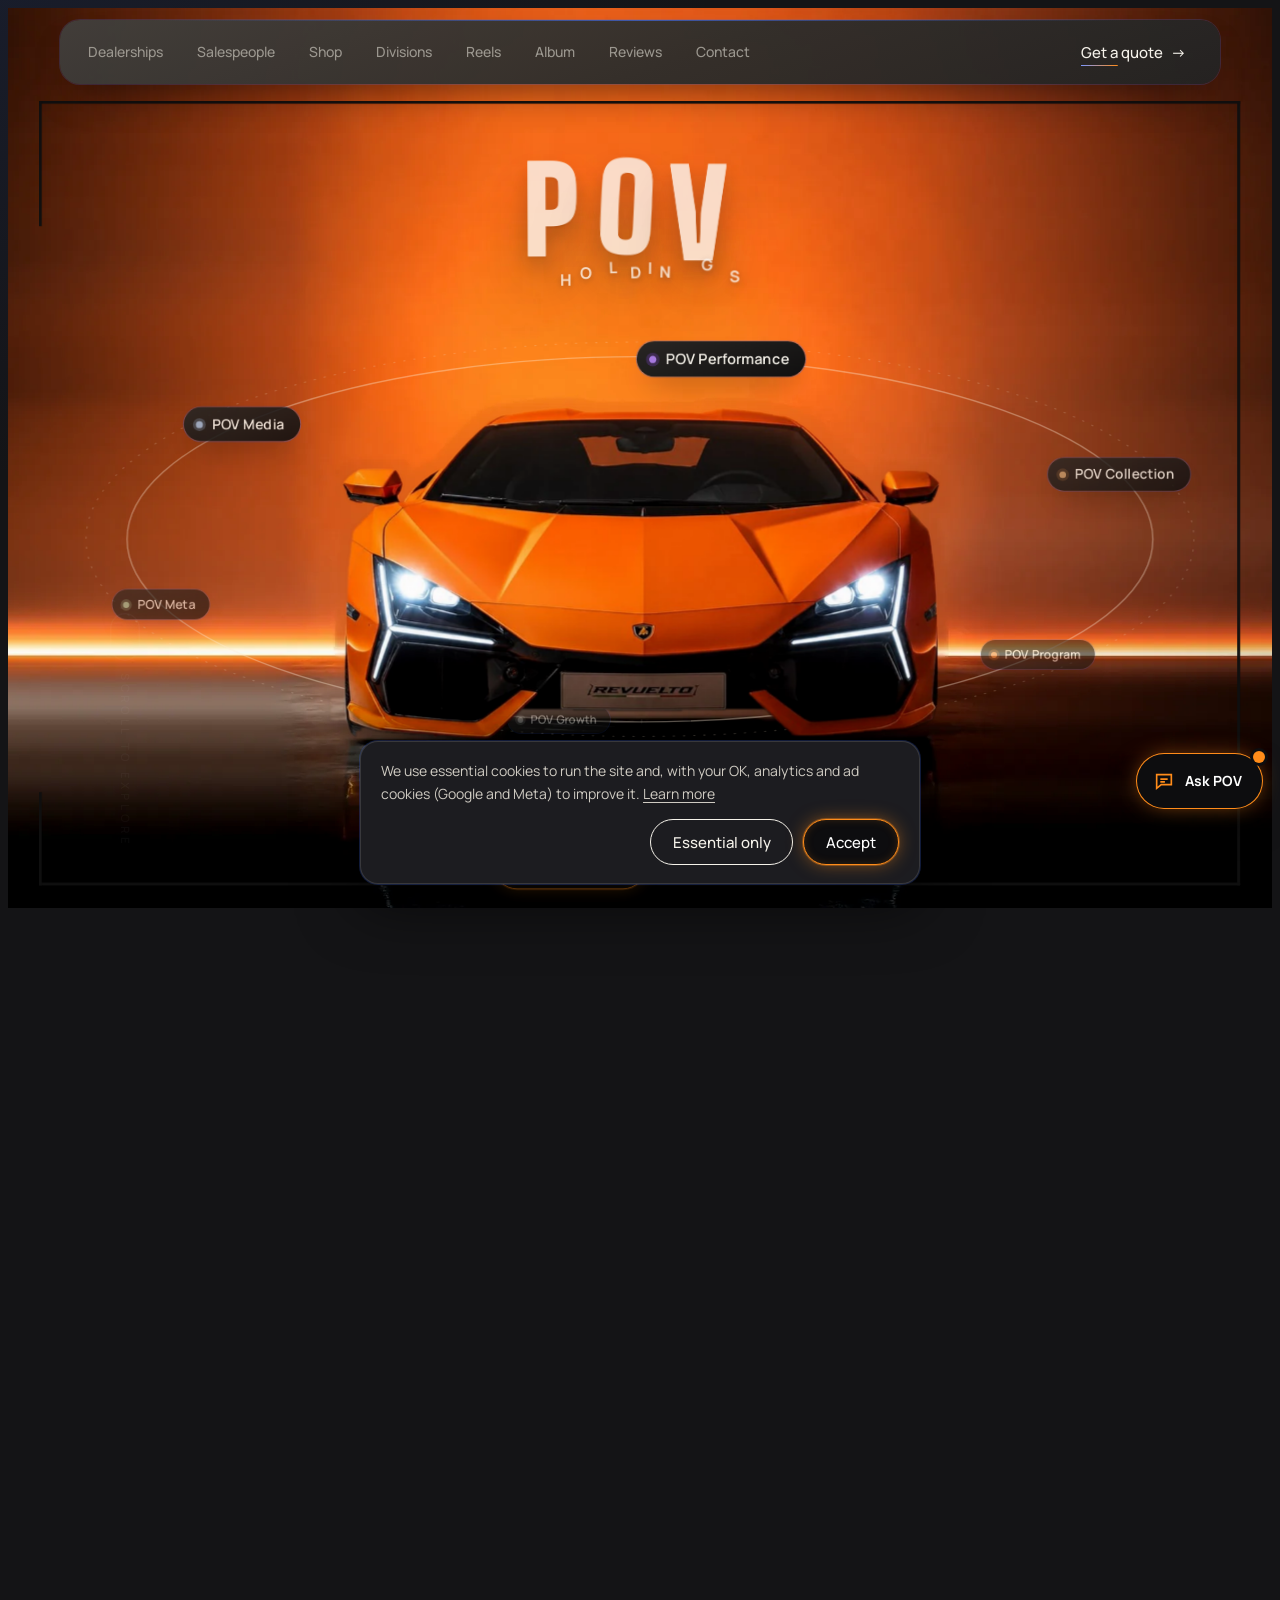
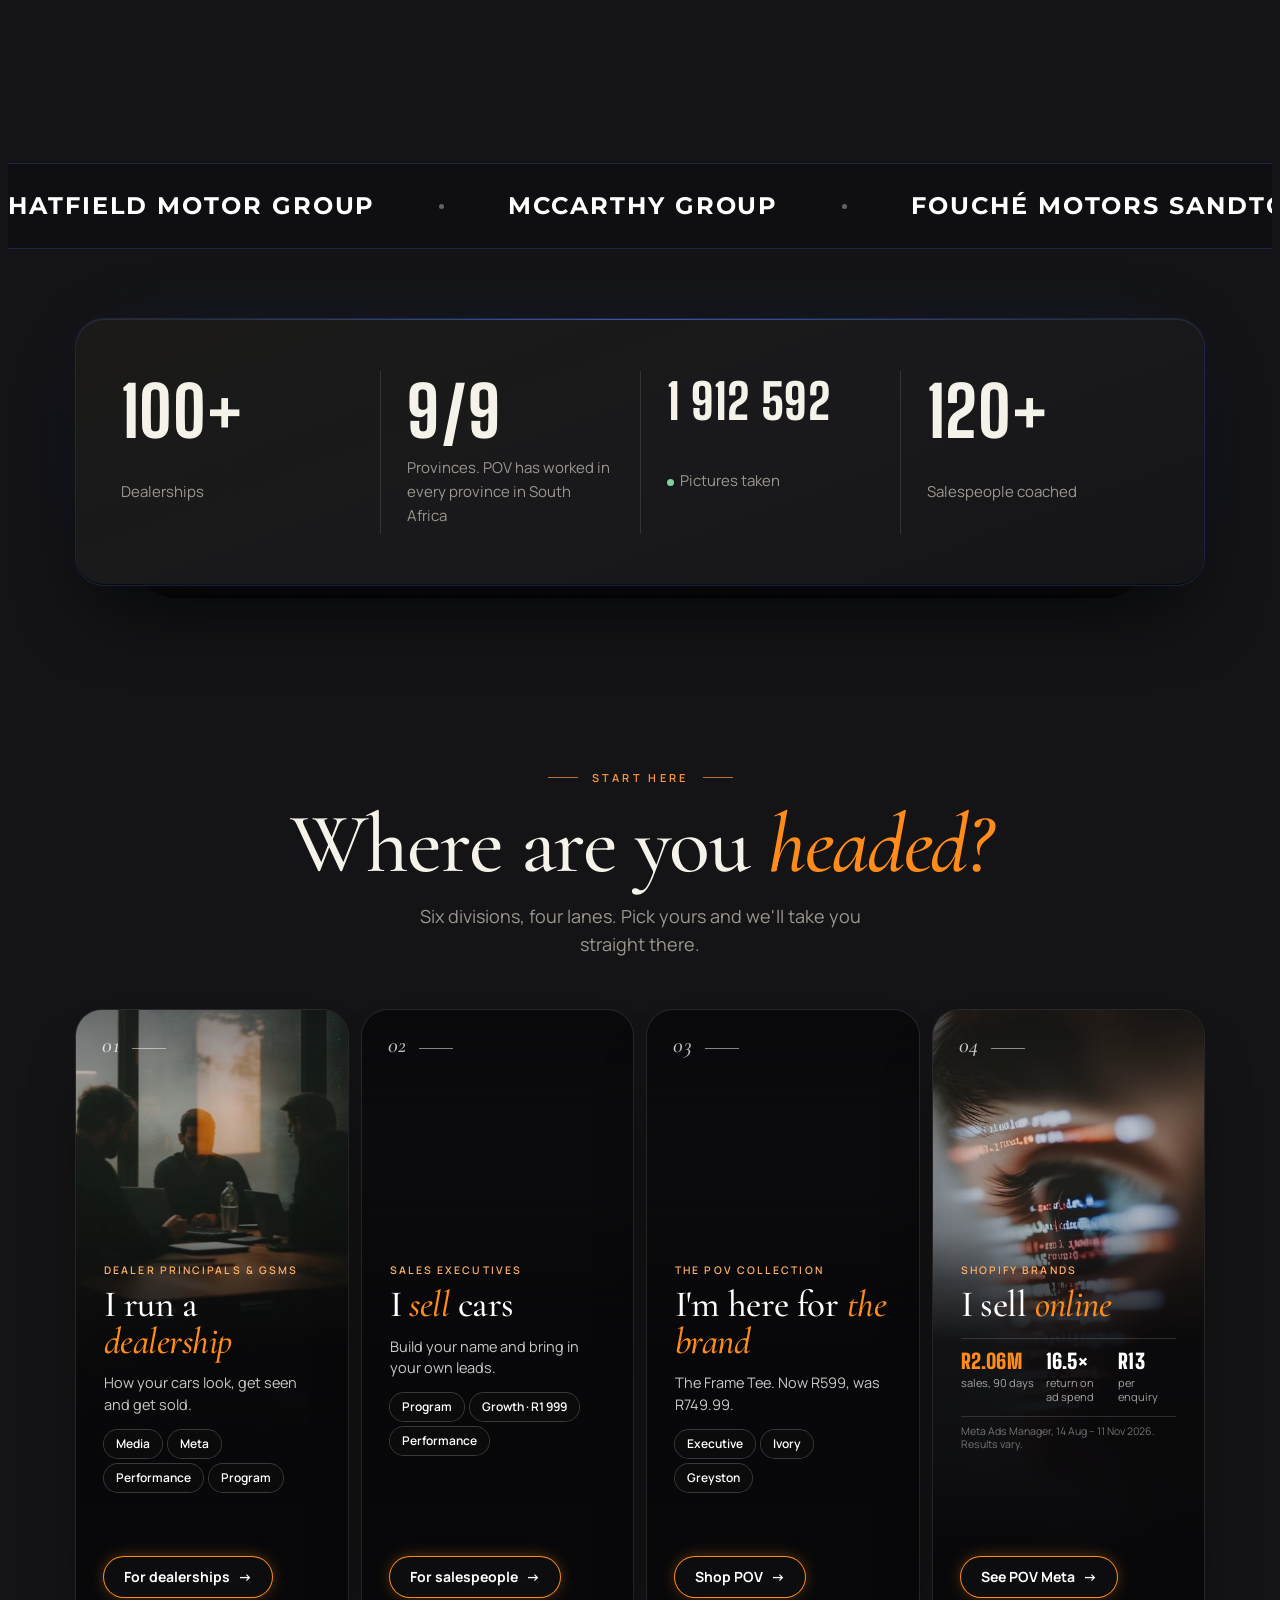
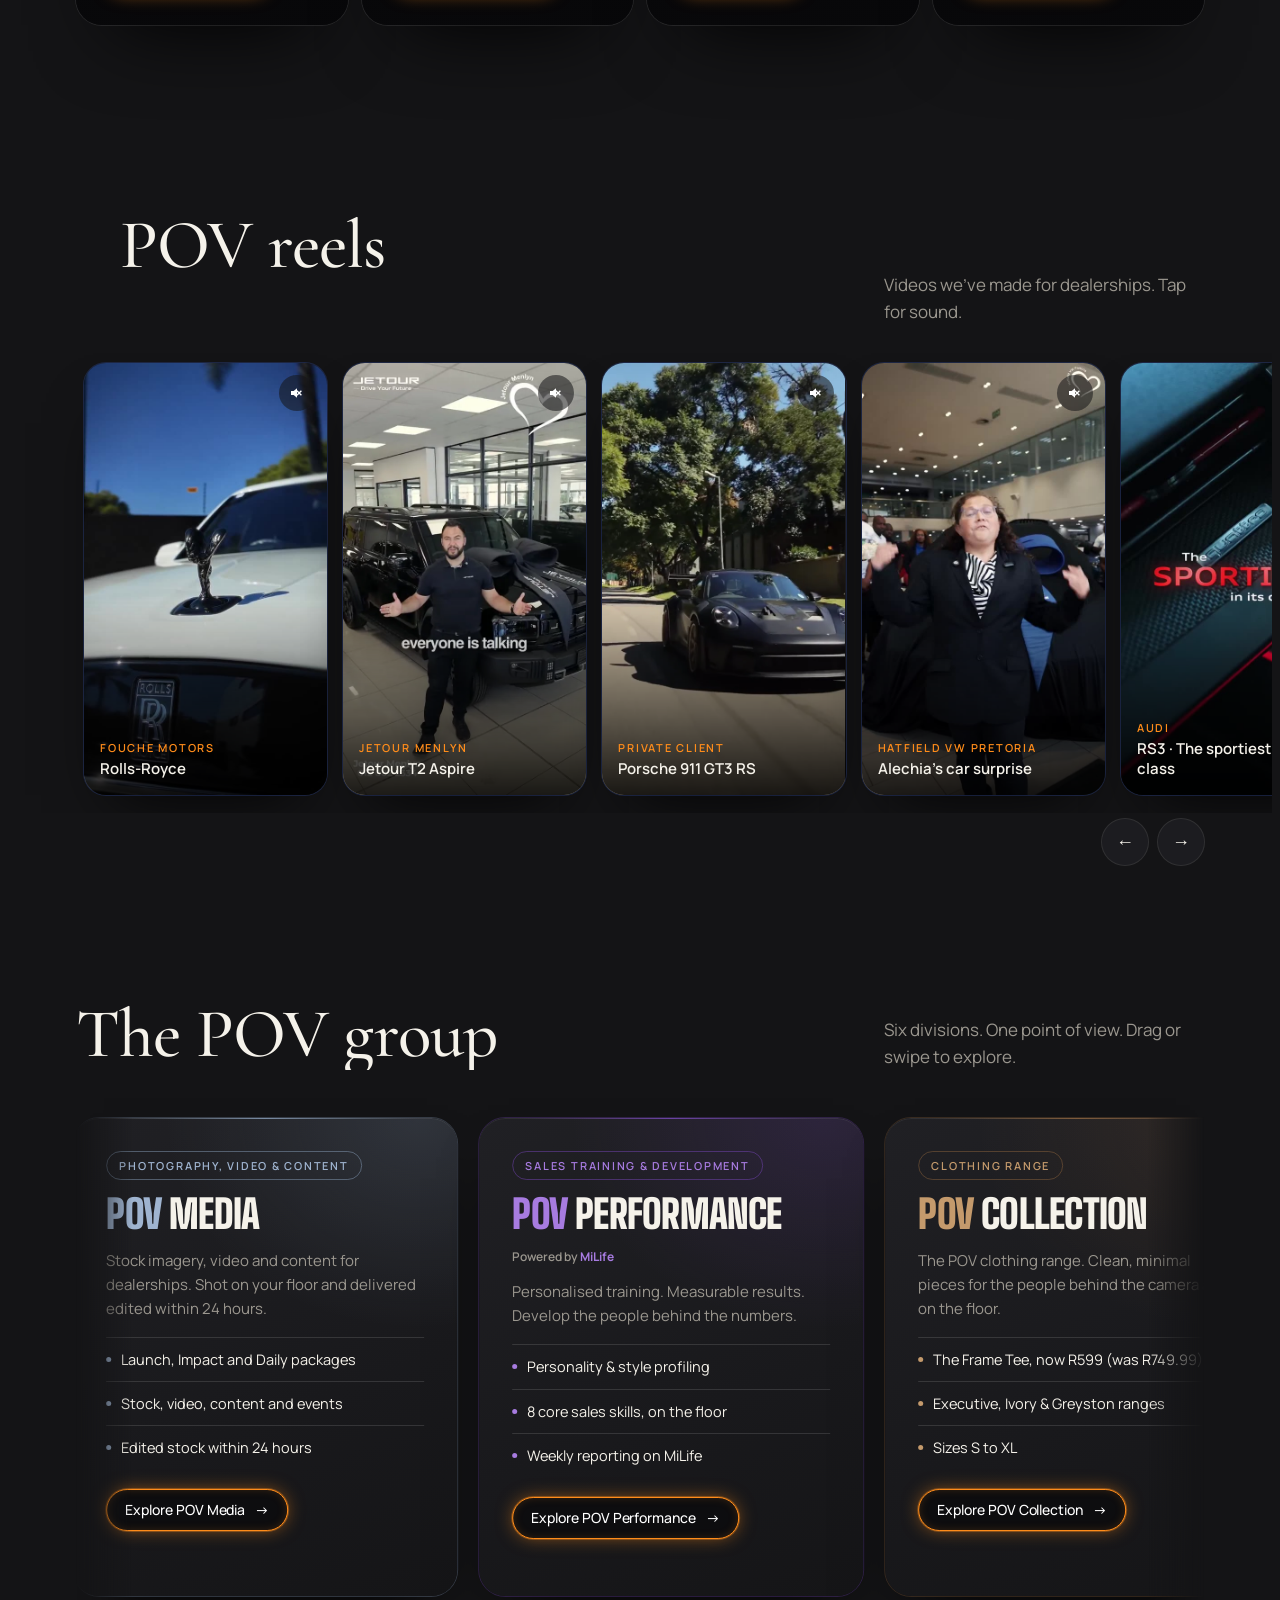
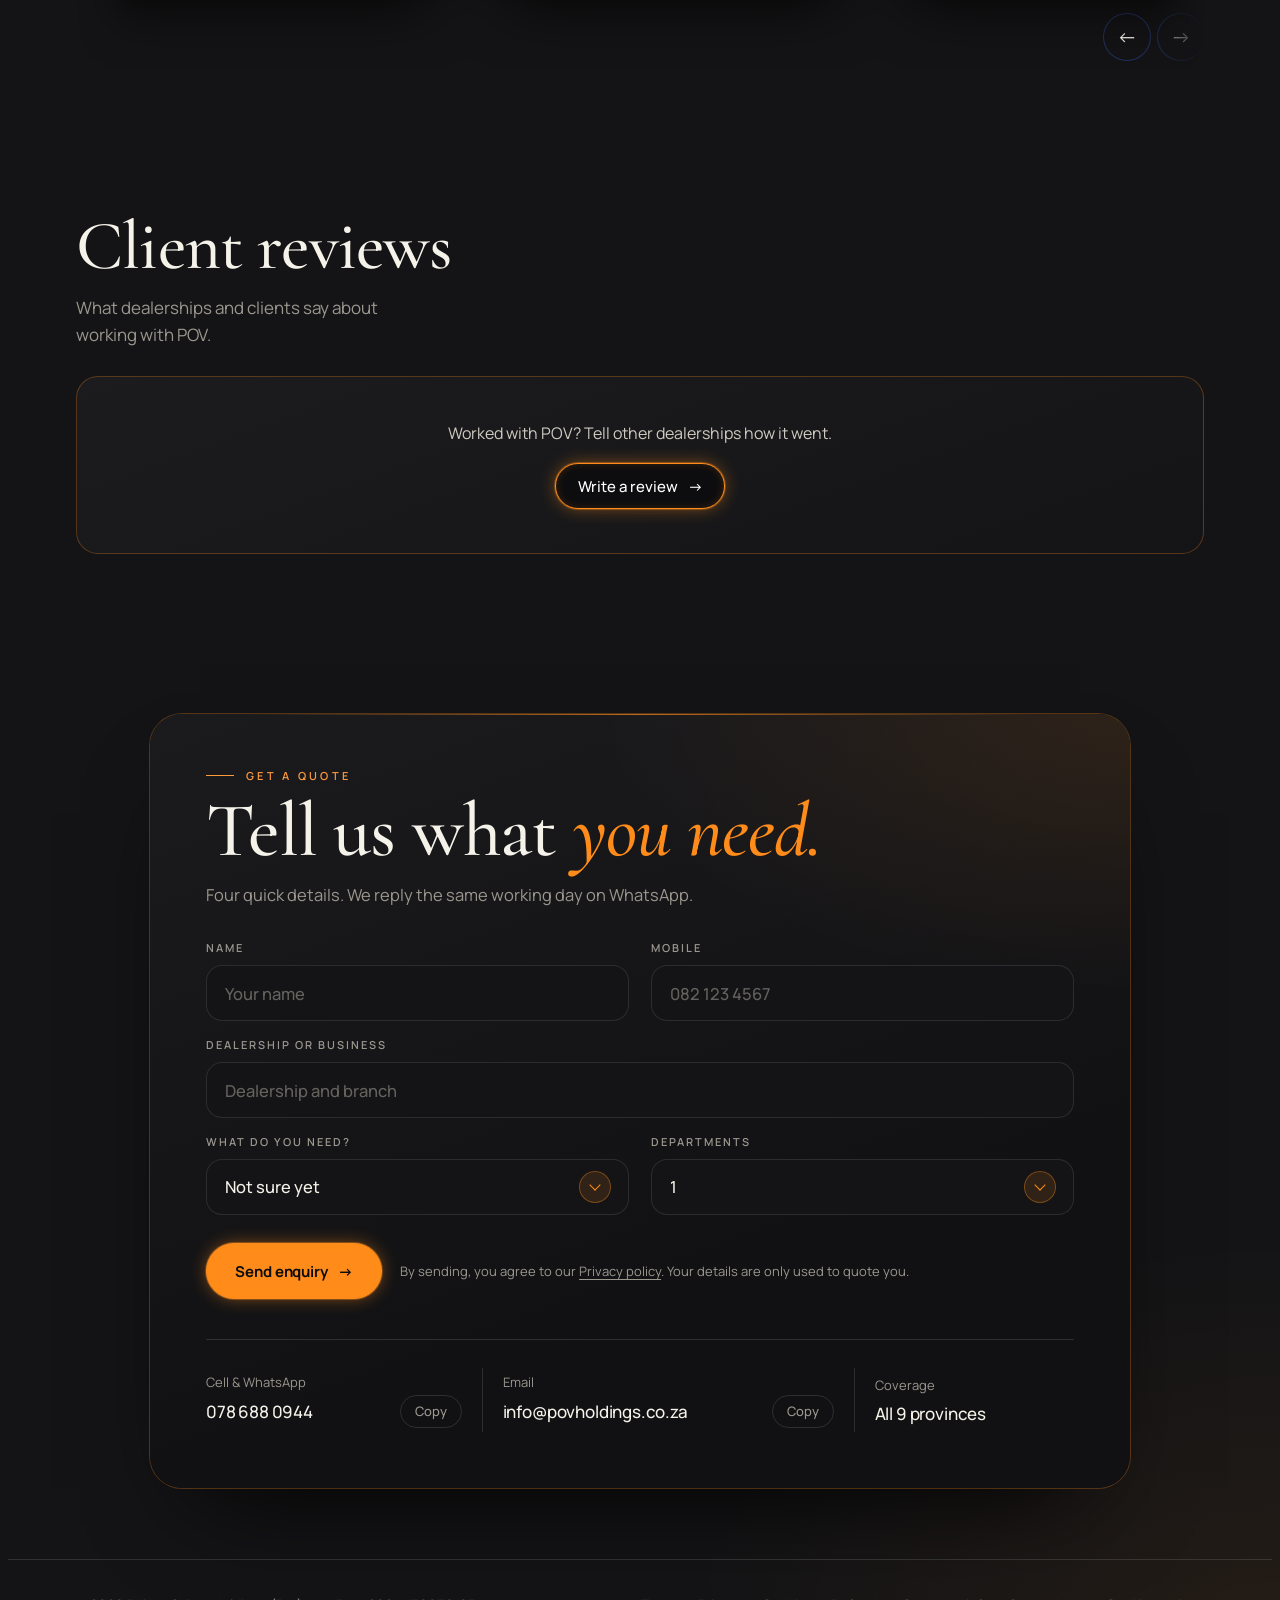
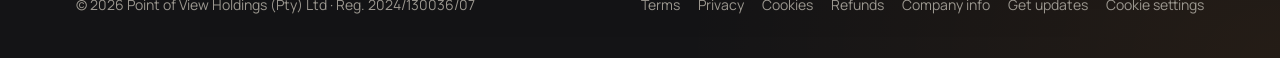
==== commit 15644a6b: "POV Meta: figures and offer from the November 2026 proposal Co-Authored-By: Claude Opus 5.5 <noreply" ====
--- a/index.html
+++ b/index.html
@@ -1073,8 +1073,8 @@
           <img class="lp" style="--t:-10%;--x:-54%" src="work/lane-eye.jpg" alt="Close-up of an eye reflecting lines of code" loading="lazy" decoding="async">
           <span class="dn">04</span>
           <div class="dc"><small>Shopify brands</small><b>I sell <em>online</em></b>
-            <div class="mrow" aria-label="ConversionCo client results"><div><b>R2.4M</b><span>store sales, 90 days</span></div><div><b>101×</b><span>return on ad spend</span></div><div><b>R13.96</b><span>per lead</span></div></div>
-            <p class="mfine">Real ConversionCo Shopify client results, 2026. Results vary.</p>
+            <div class="mrow" aria-label="POV Meta results"><div><b>R2.06M</b><span>sales, 90 days</span></div><div><b>16.5×</b><span>return on ad spend</span></div><div><b>R13</b><span>per enquiry</span></div></div>
+            <p class="mfine">Meta Ads Manager, 14 Aug – 11 Nov 2026. Results vary.</p>
             <a class="dgo" href="divisions/meta.html" data-cta="door" data-place="meta">See POV Meta <i>→</i></a></div>
         </div>
       </div>
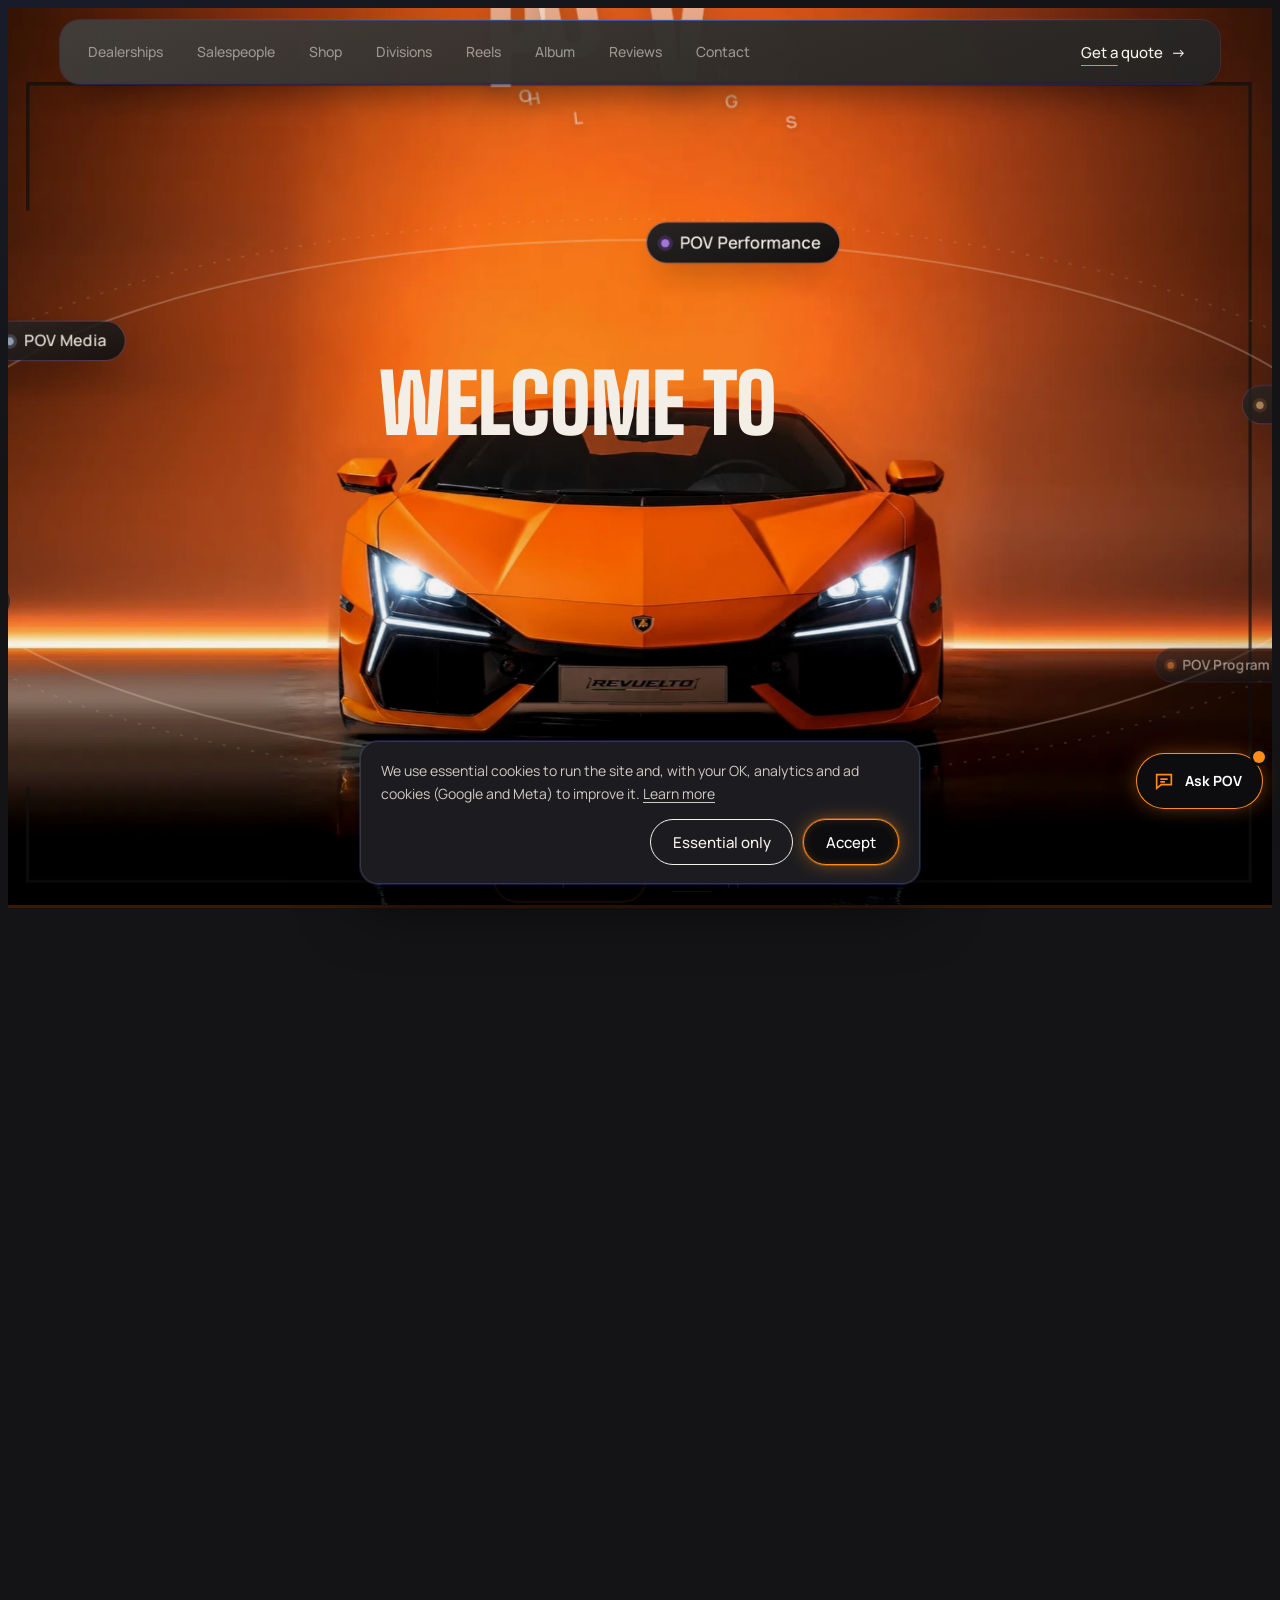
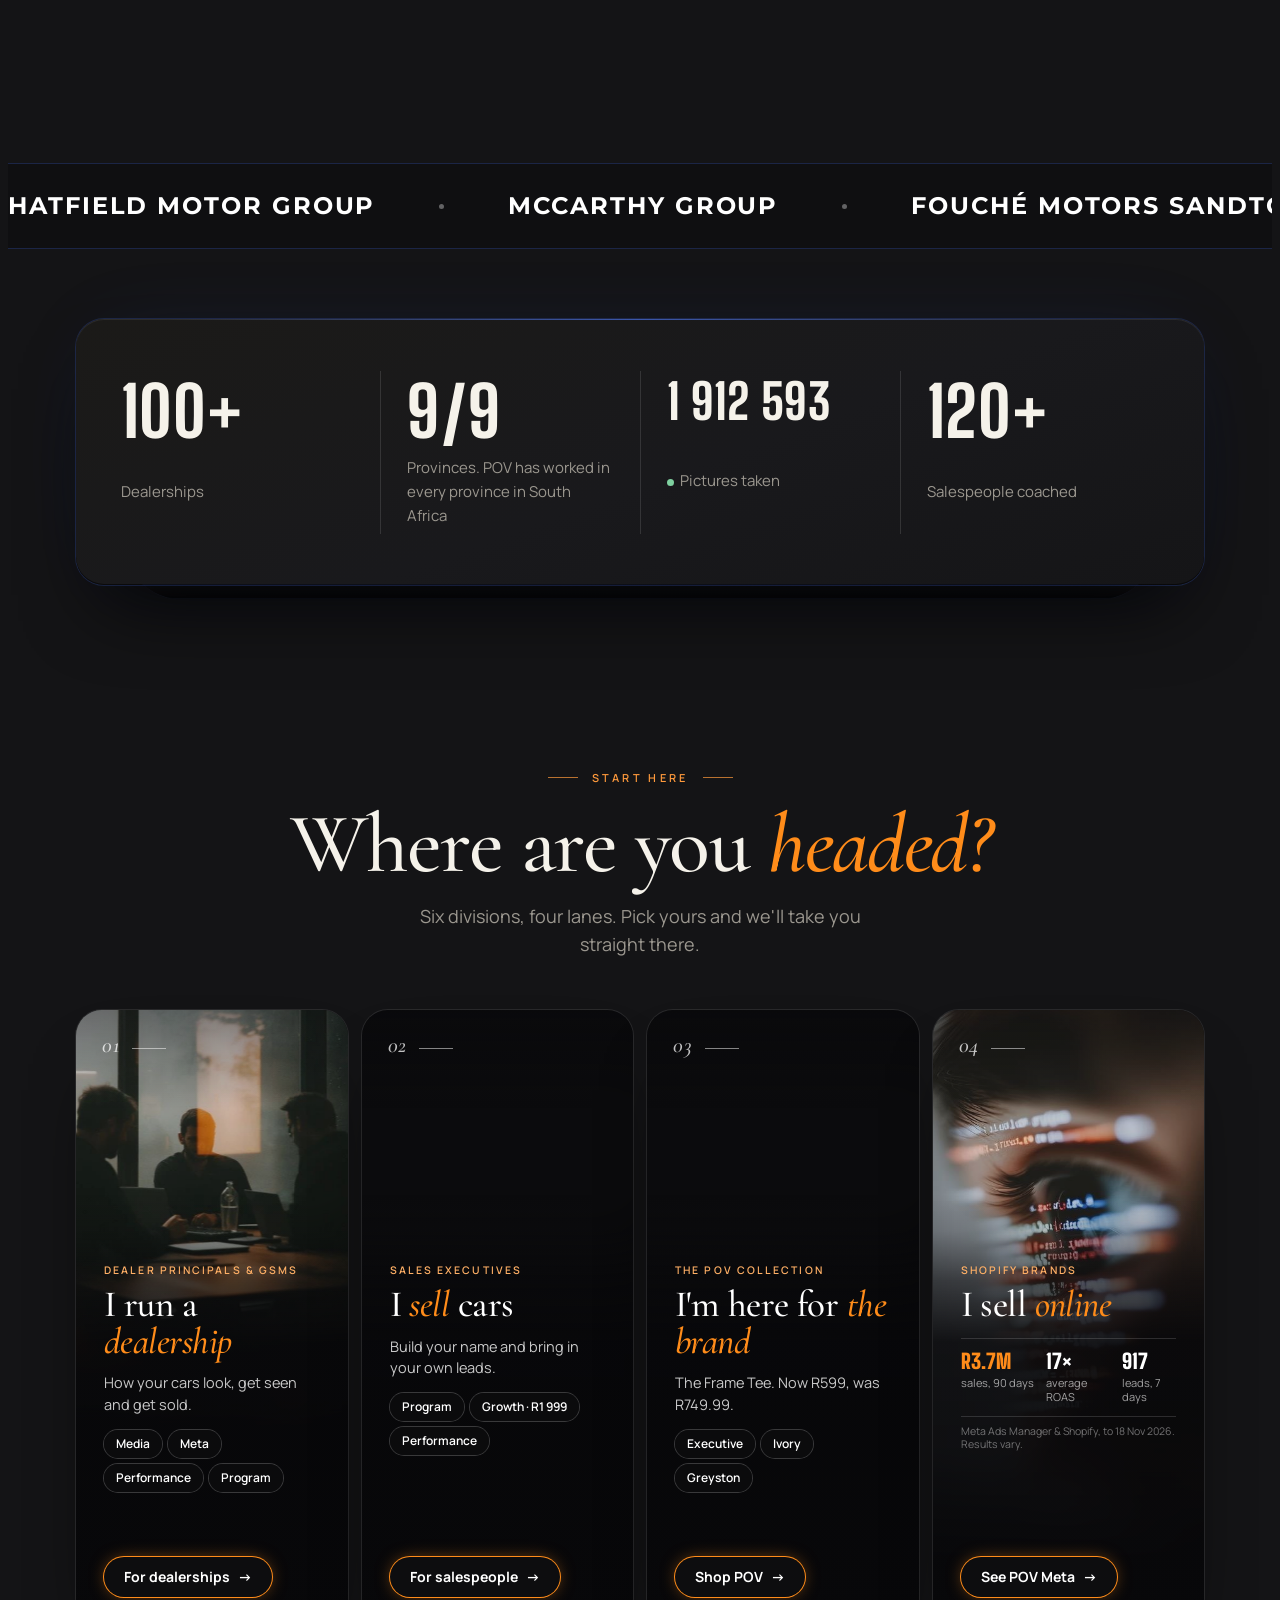
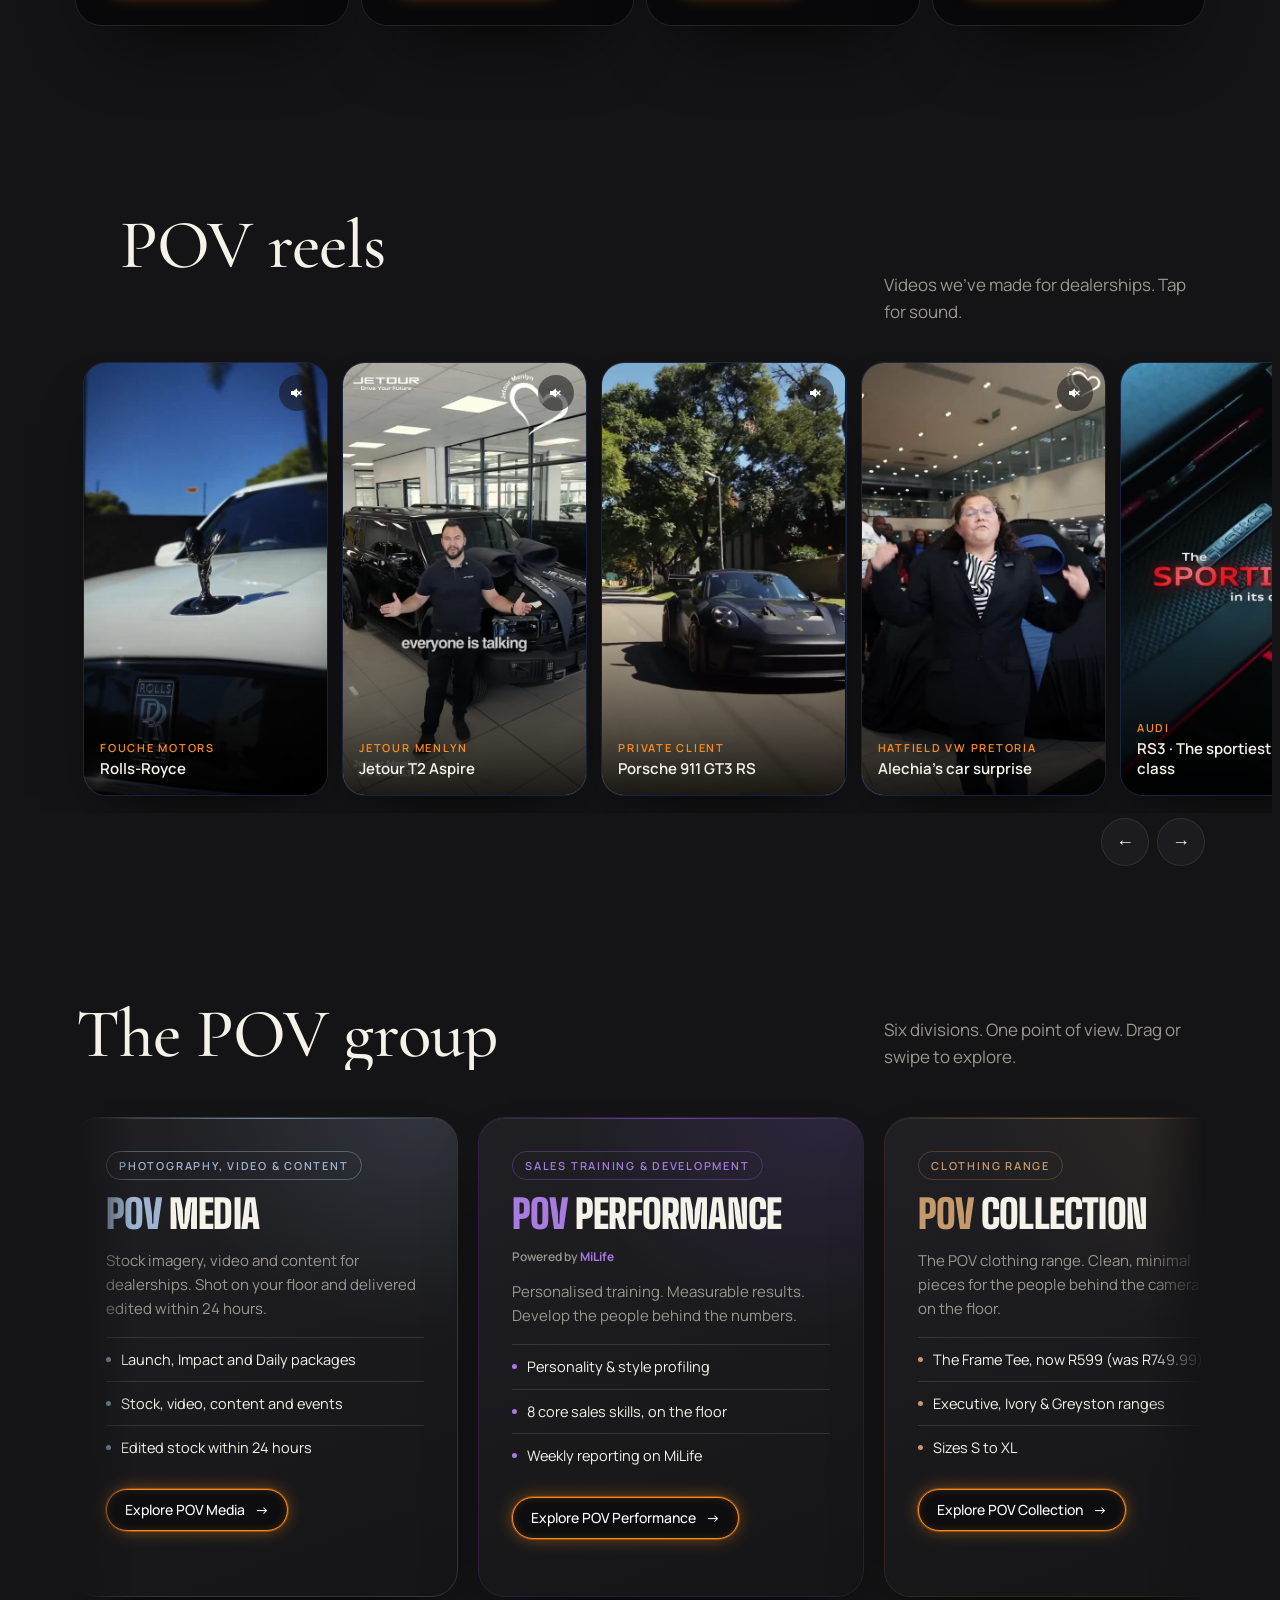
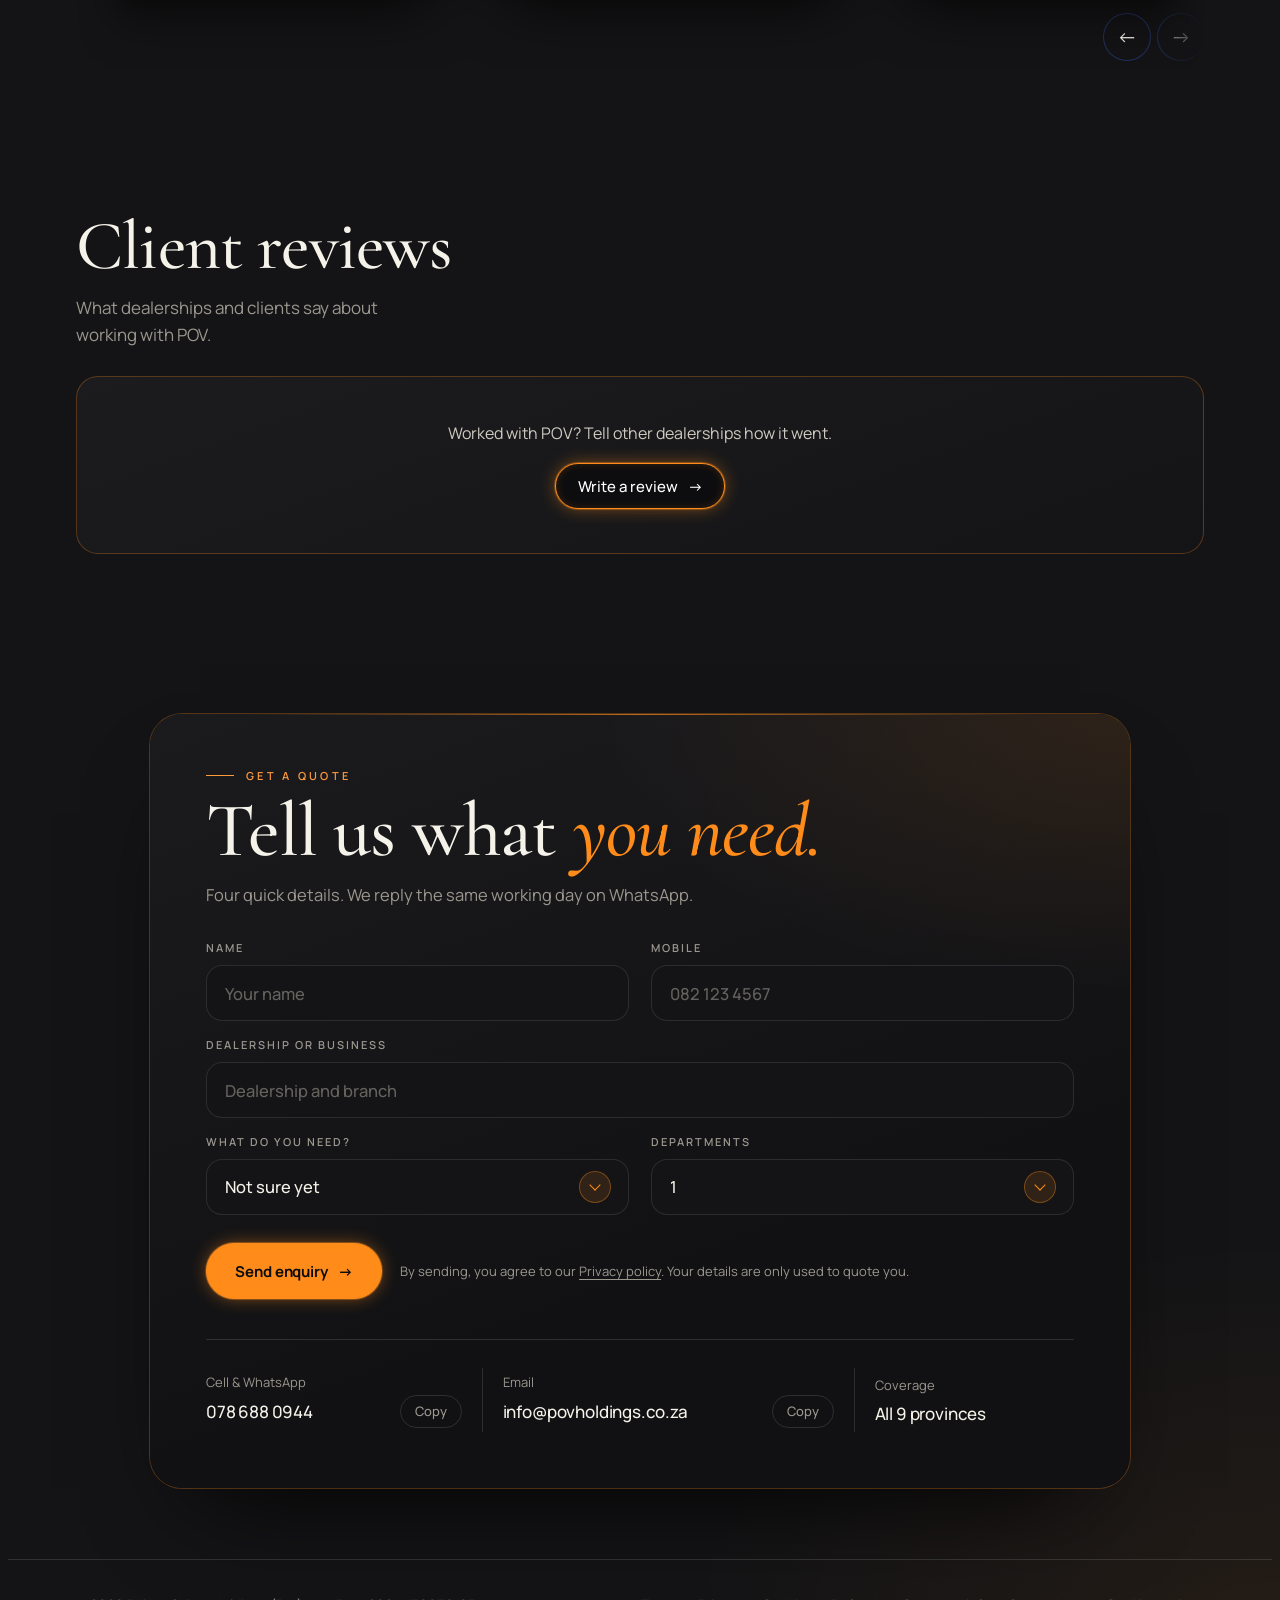
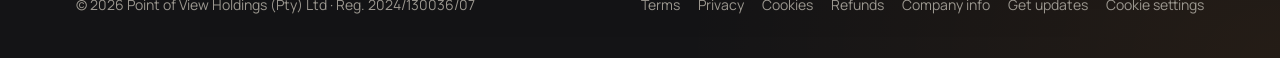
==== commit f9ca76dc: "POV Meta: new stats layout, salesperson case removed Co-Authored-By: Claude Opus 5.5 <noreply@anthro" ====
--- a/index.html
+++ b/index.html
@@ -1073,8 +1073,8 @@
           <img class="lp" style="--t:-10%;--x:-54%" src="work/lane-eye.jpg" alt="Close-up of an eye reflecting lines of code" loading="lazy" decoding="async">
           <span class="dn">04</span>
           <div class="dc"><small>Shopify brands</small><b>I sell <em>online</em></b>
-            <div class="mrow" aria-label="POV Meta results"><div><b>R2.06M</b><span>sales, 90 days</span></div><div><b>16.5×</b><span>return on ad spend</span></div><div><b>R13</b><span>per enquiry</span></div></div>
-            <p class="mfine">Meta Ads Manager, 14 Aug – 11 Nov 2026. Results vary.</p>
+            <div class="mrow" aria-label="POV Meta results"><div><b>R3.7M</b><span>sales, 90 days</span></div><div><b>17×</b><span>average ROAS</span></div><div><b>917</b><span>leads, 7 days</span></div></div>
+            <p class="mfine">Meta Ads Manager &amp; Shopify, to 18 Nov 2026. Results vary.</p>
             <a class="dgo" href="divisions/meta.html" data-cta="door" data-place="meta">See POV Meta <i>→</i></a></div>
         </div>
       </div>
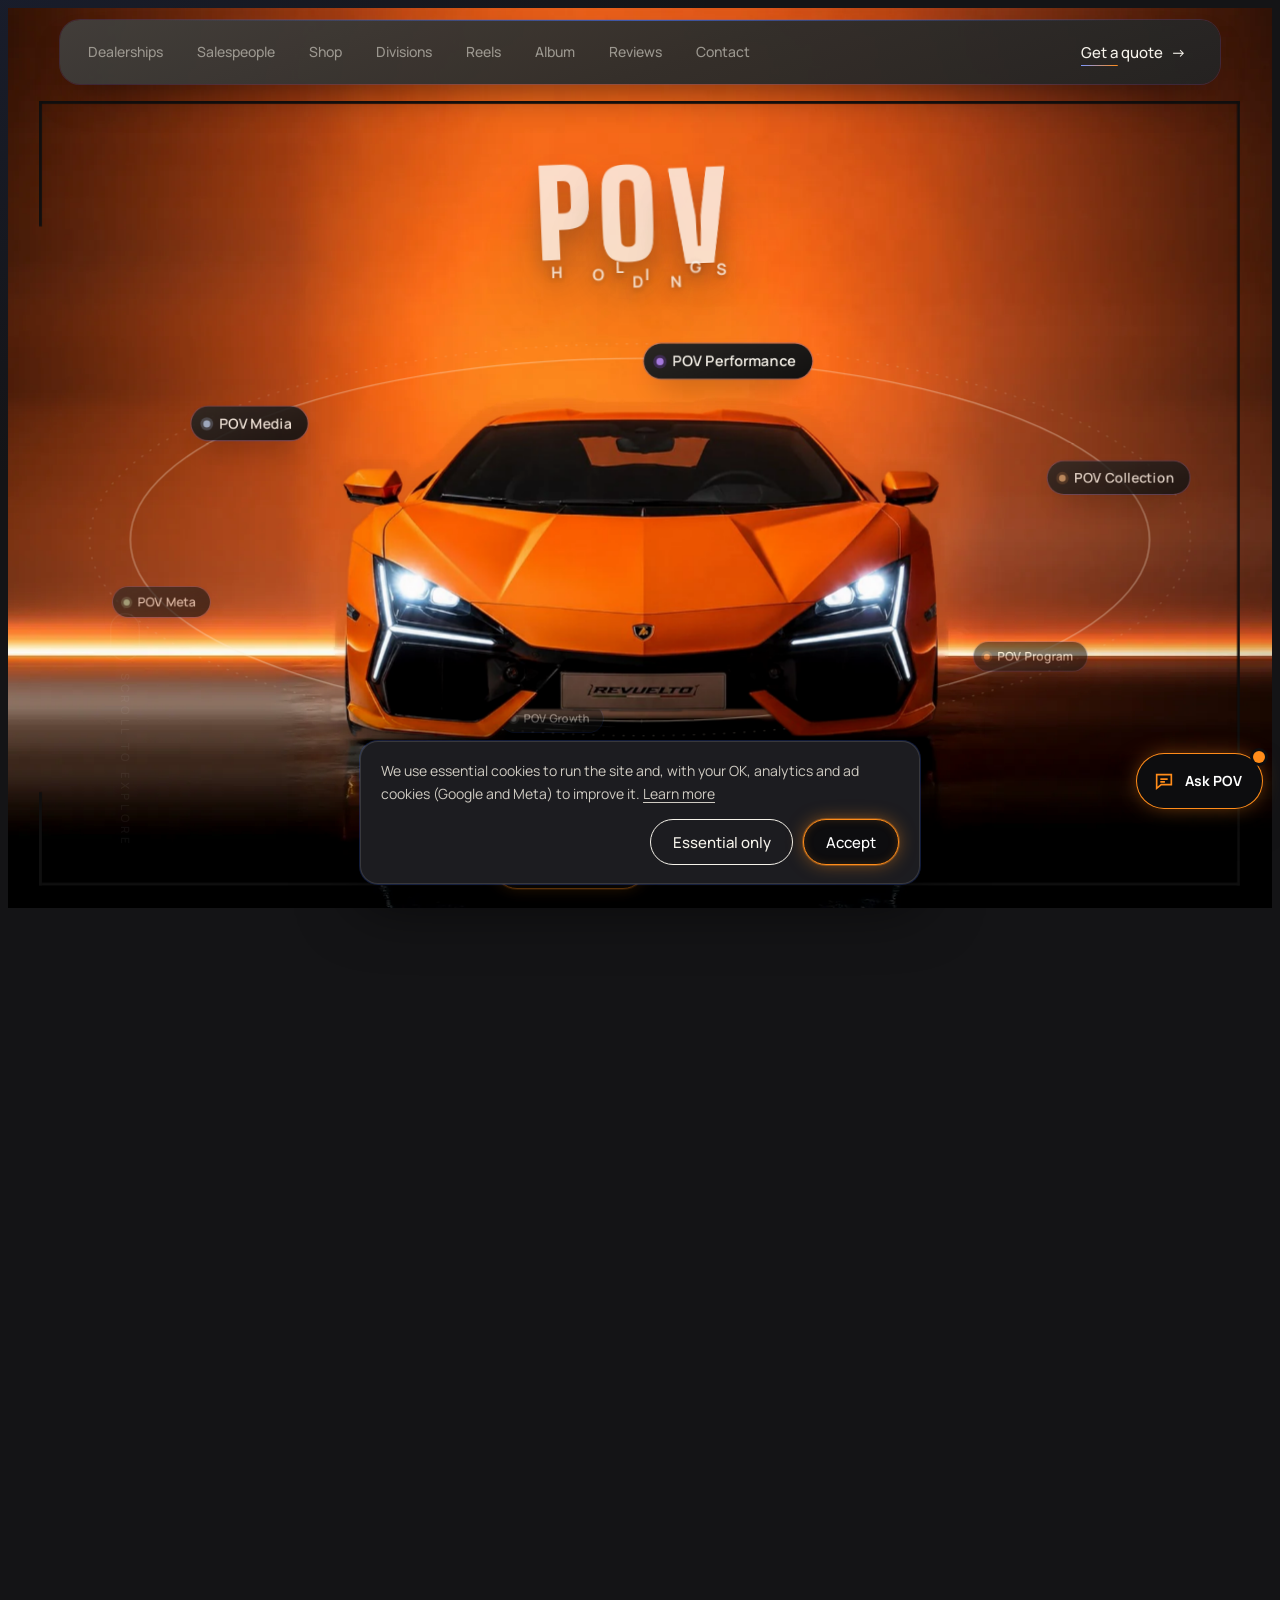
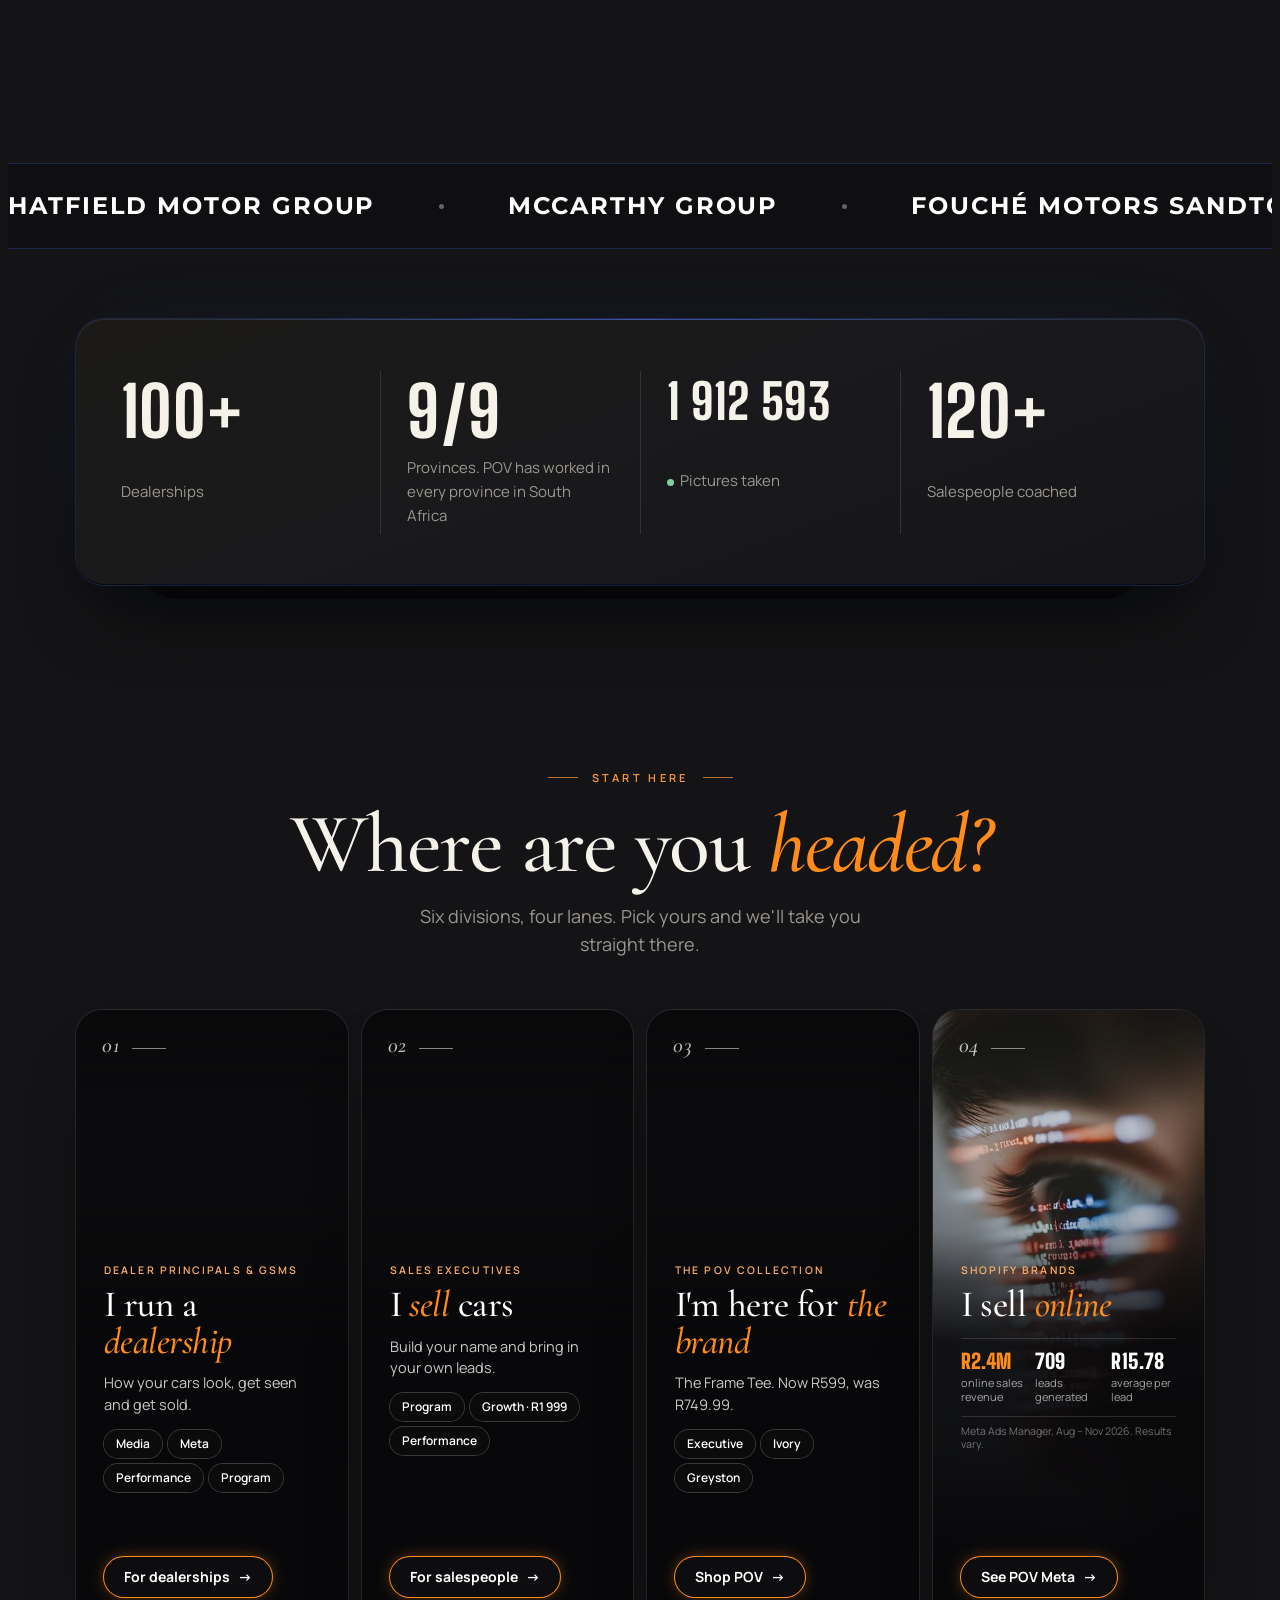
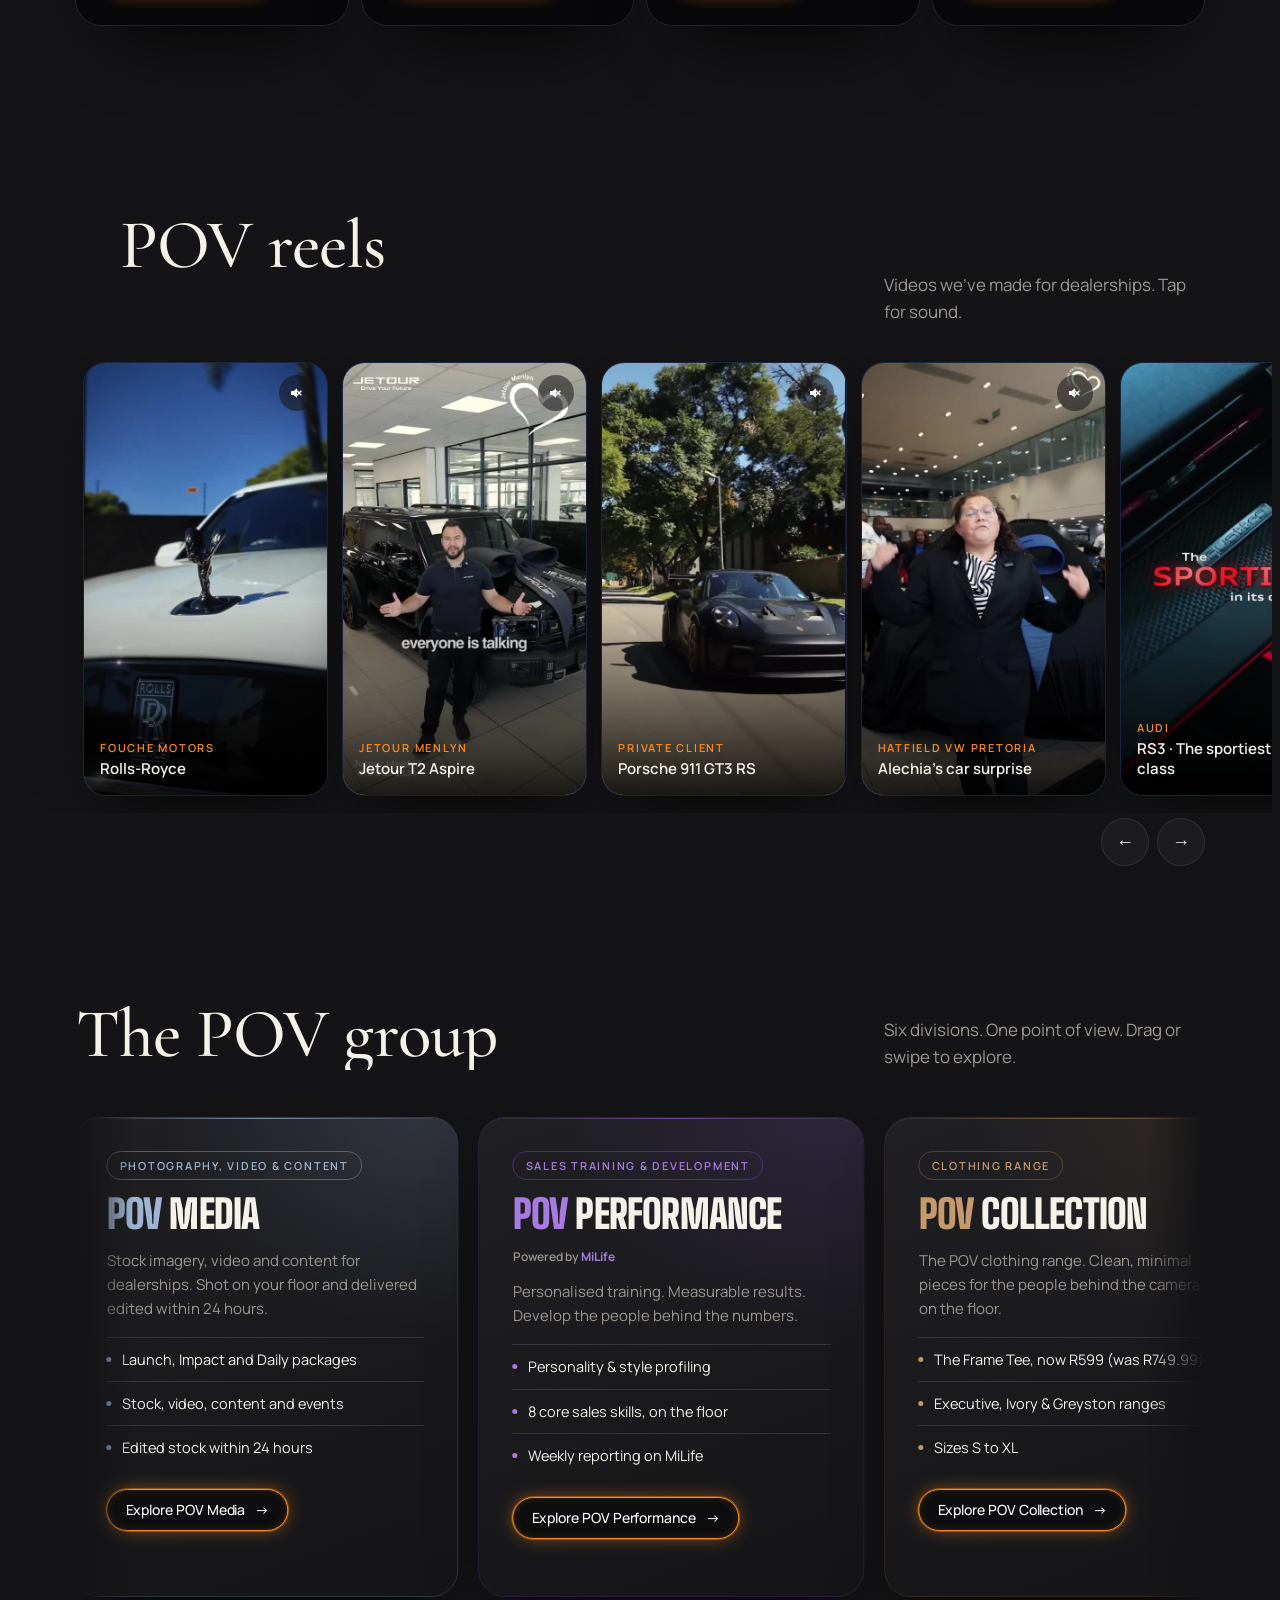
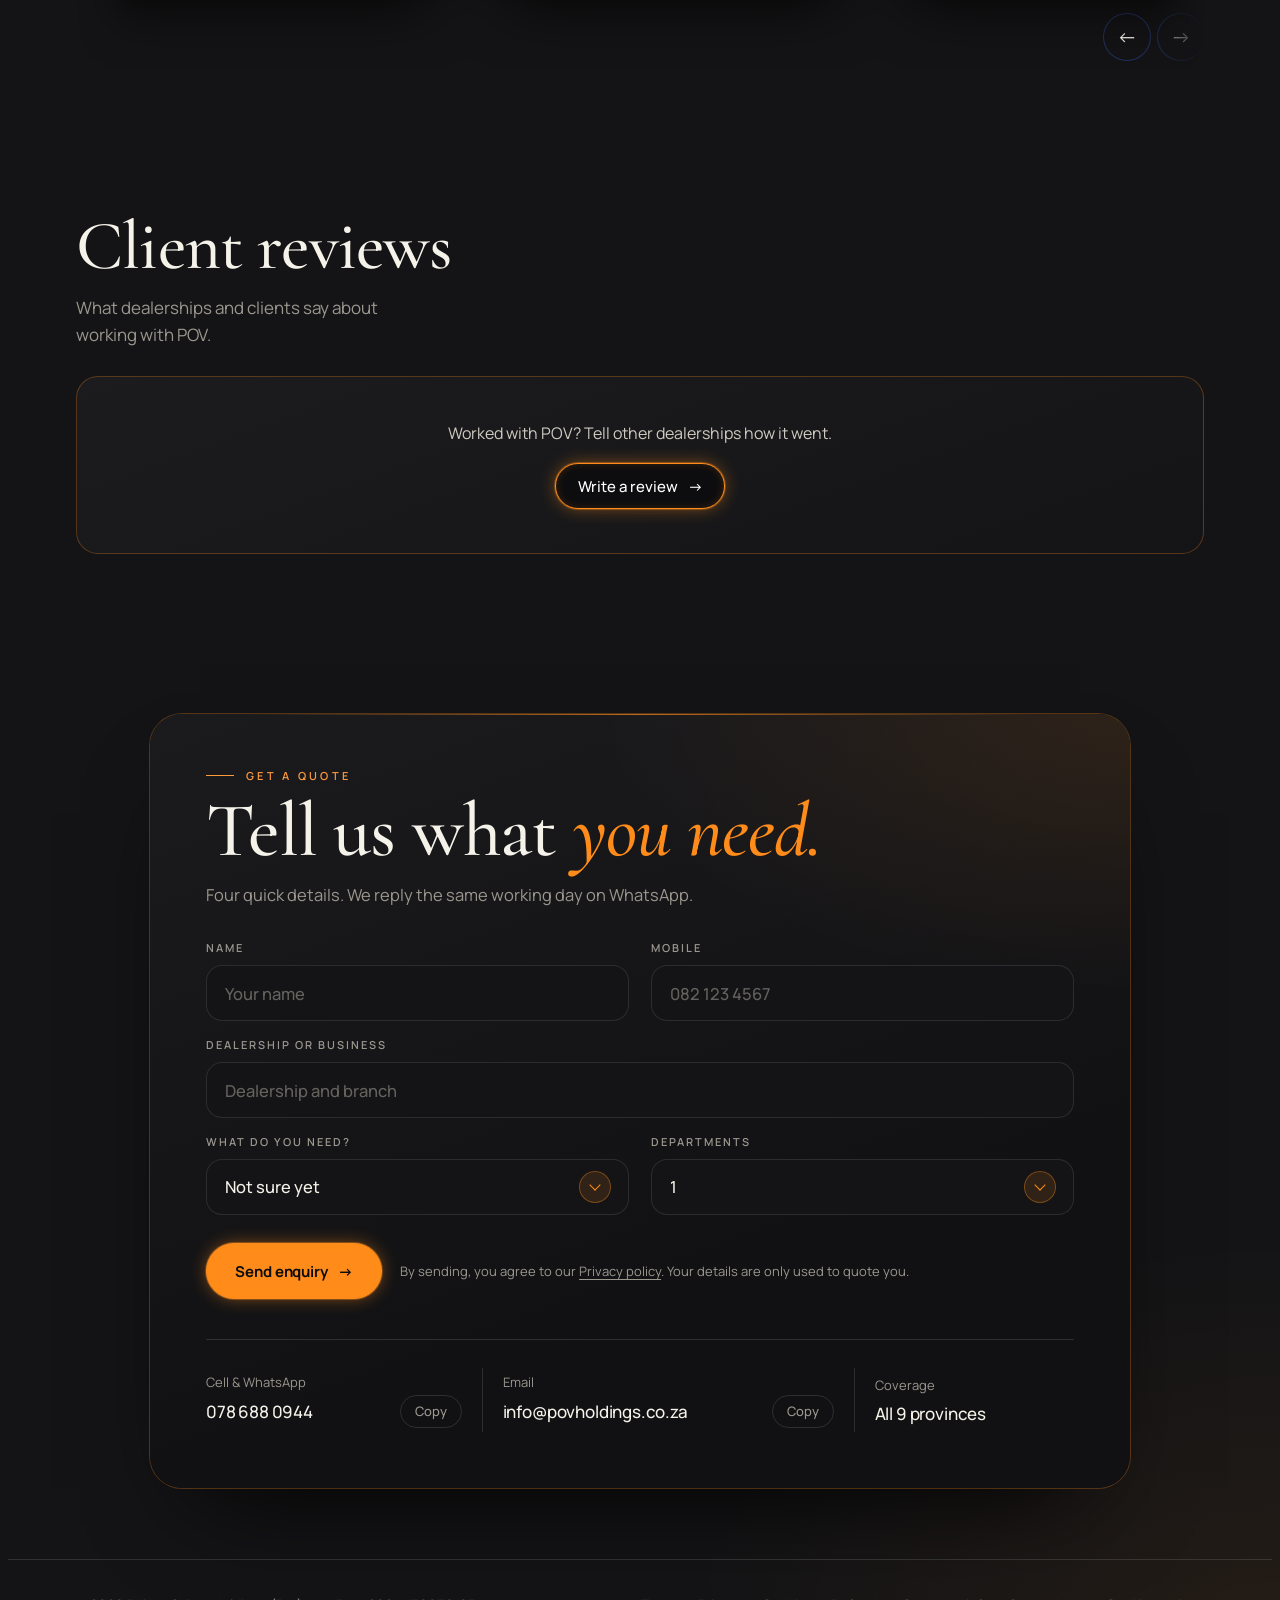
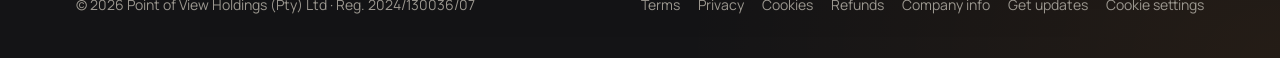
==== commit c9966d47: "Update site Co-Authored-By: Claude Opus 5.5 <noreply@anthropic.com> Claude-Session: https://claude.a" ====
--- a/index.html
+++ b/index.html
@@ -1073,8 +1073,8 @@
           <img class="lp" style="--t:-10%;--x:-54%" src="work/lane-eye.jpg" alt="Close-up of an eye reflecting lines of code" loading="lazy" decoding="async">
           <span class="dn">04</span>
           <div class="dc"><small>Shopify brands</small><b>I sell <em>online</em></b>
-            <div class="mrow" aria-label="POV Meta results"><div><b>R3.7M</b><span>sales, 90 days</span></div><div><b>17×</b><span>average ROAS</span></div><div><b>917</b><span>leads, 7 days</span></div></div>
-            <p class="mfine">Meta Ads Manager &amp; Shopify, to 18 Nov 2026. Results vary.</p>
+            <div class="mrow" aria-label="POV Meta results"><div><b>R2.4M</b><span>online sales revenue</span></div><div><b>709</b><span>leads generated</span></div><div><b>R15.78</b><span>average per lead</span></div></div>
+            <p class="mfine">Meta Ads Manager, Aug – Nov 2026. Results vary.</p>
             <a class="dgo" href="divisions/meta.html" data-cta="door" data-place="meta">See POV Meta <i>→</i></a></div>
         </div>
       </div>
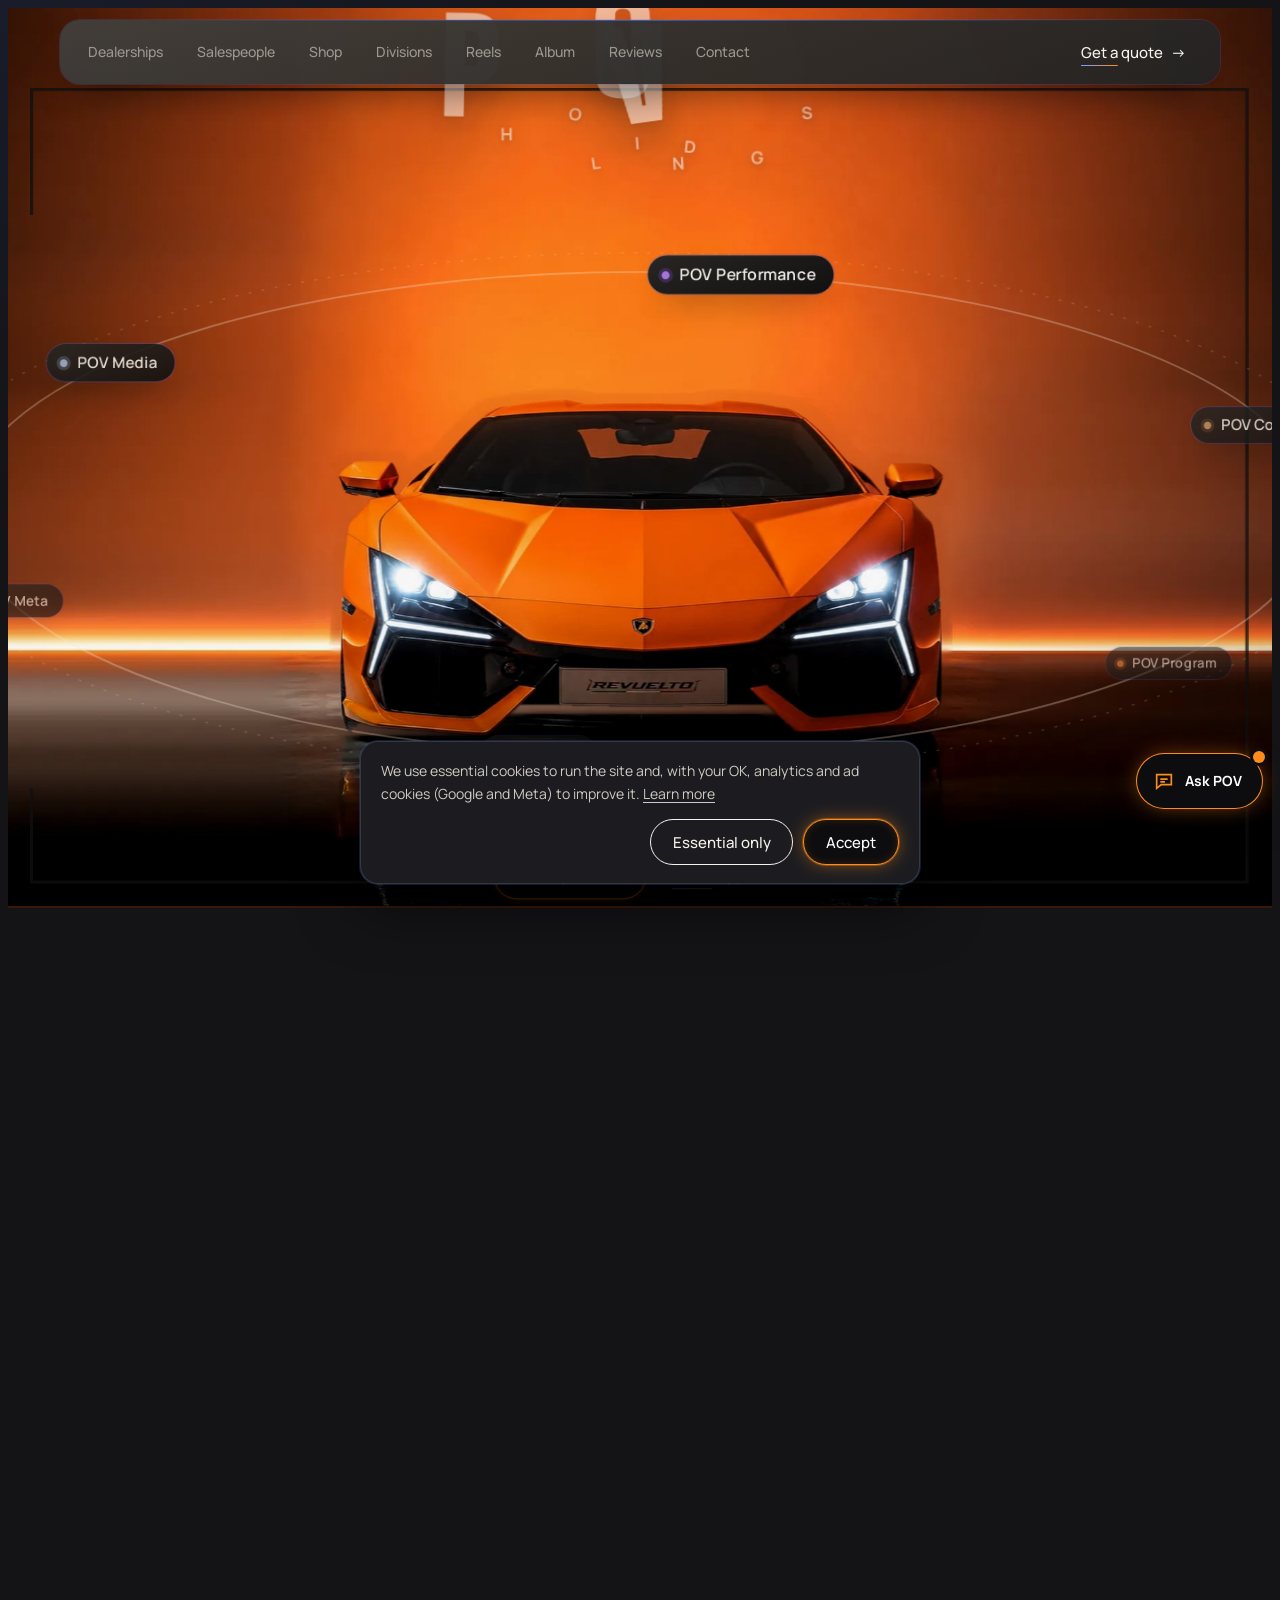
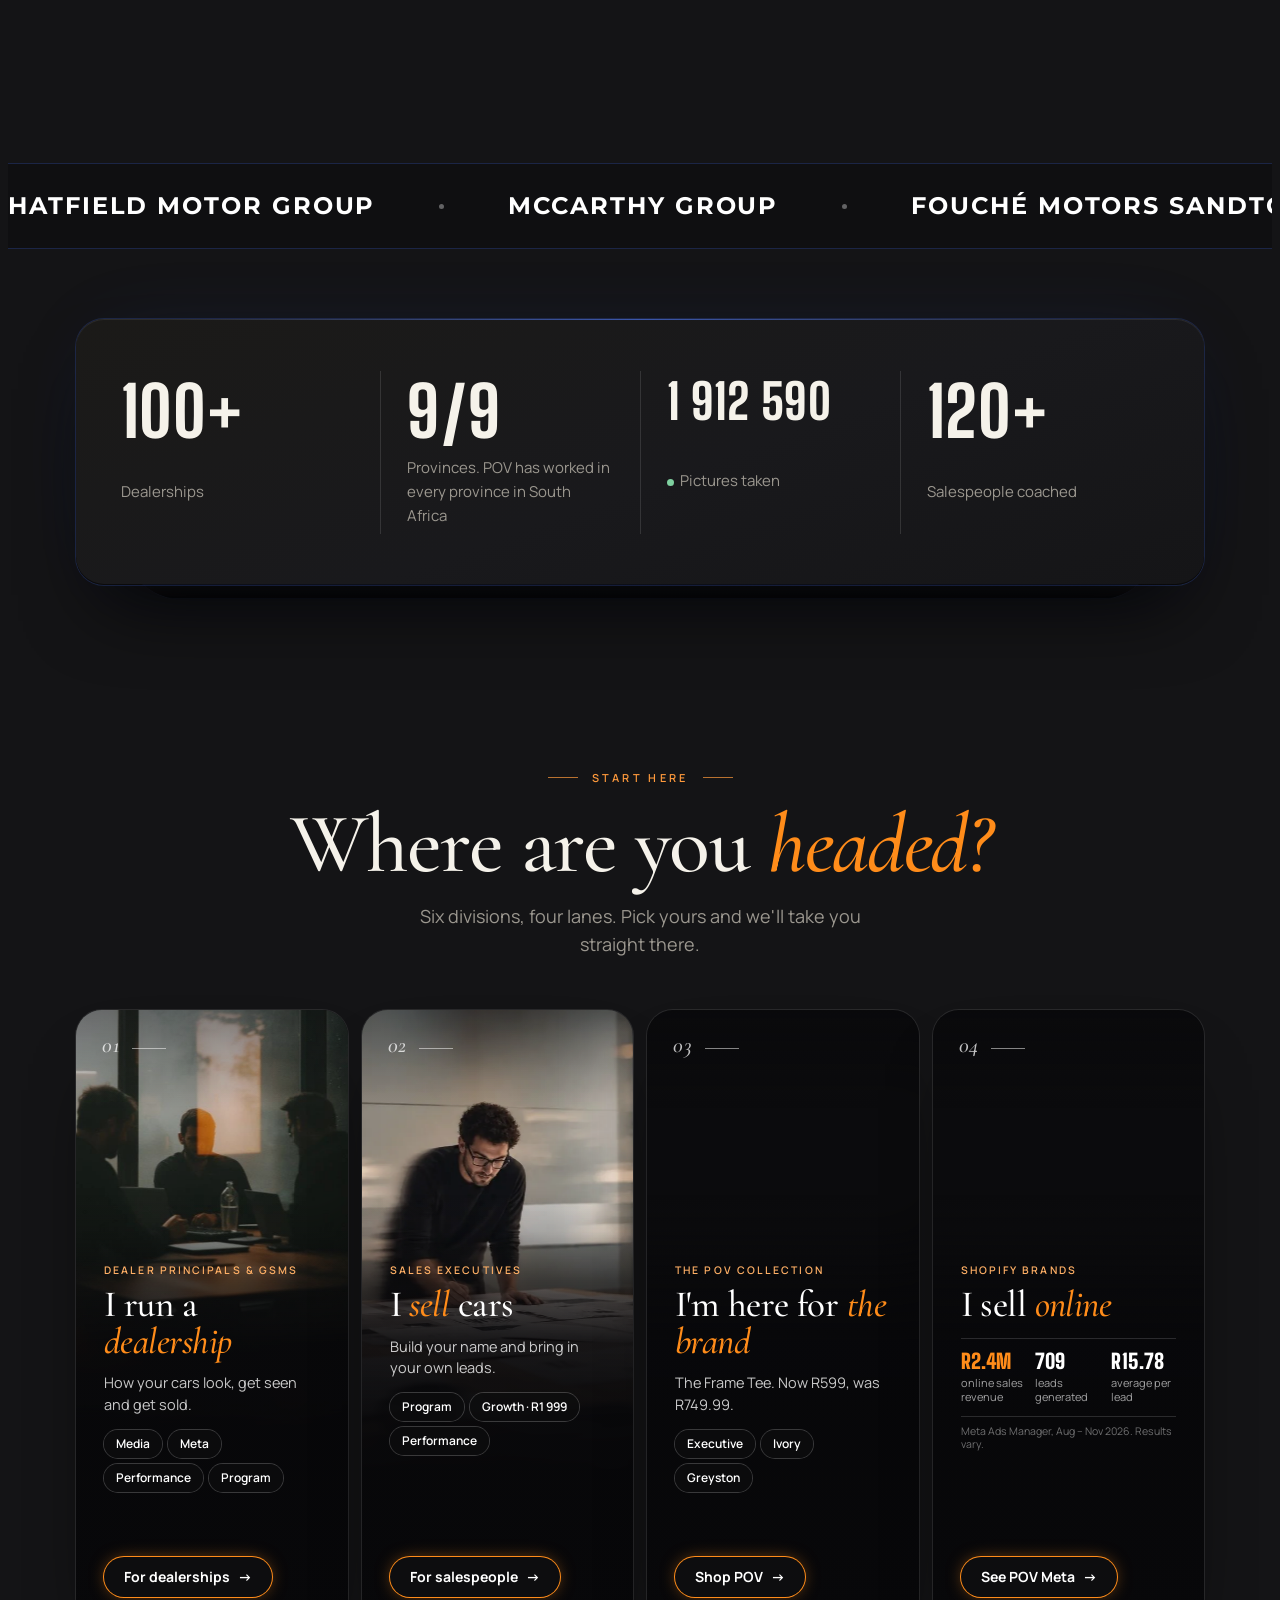
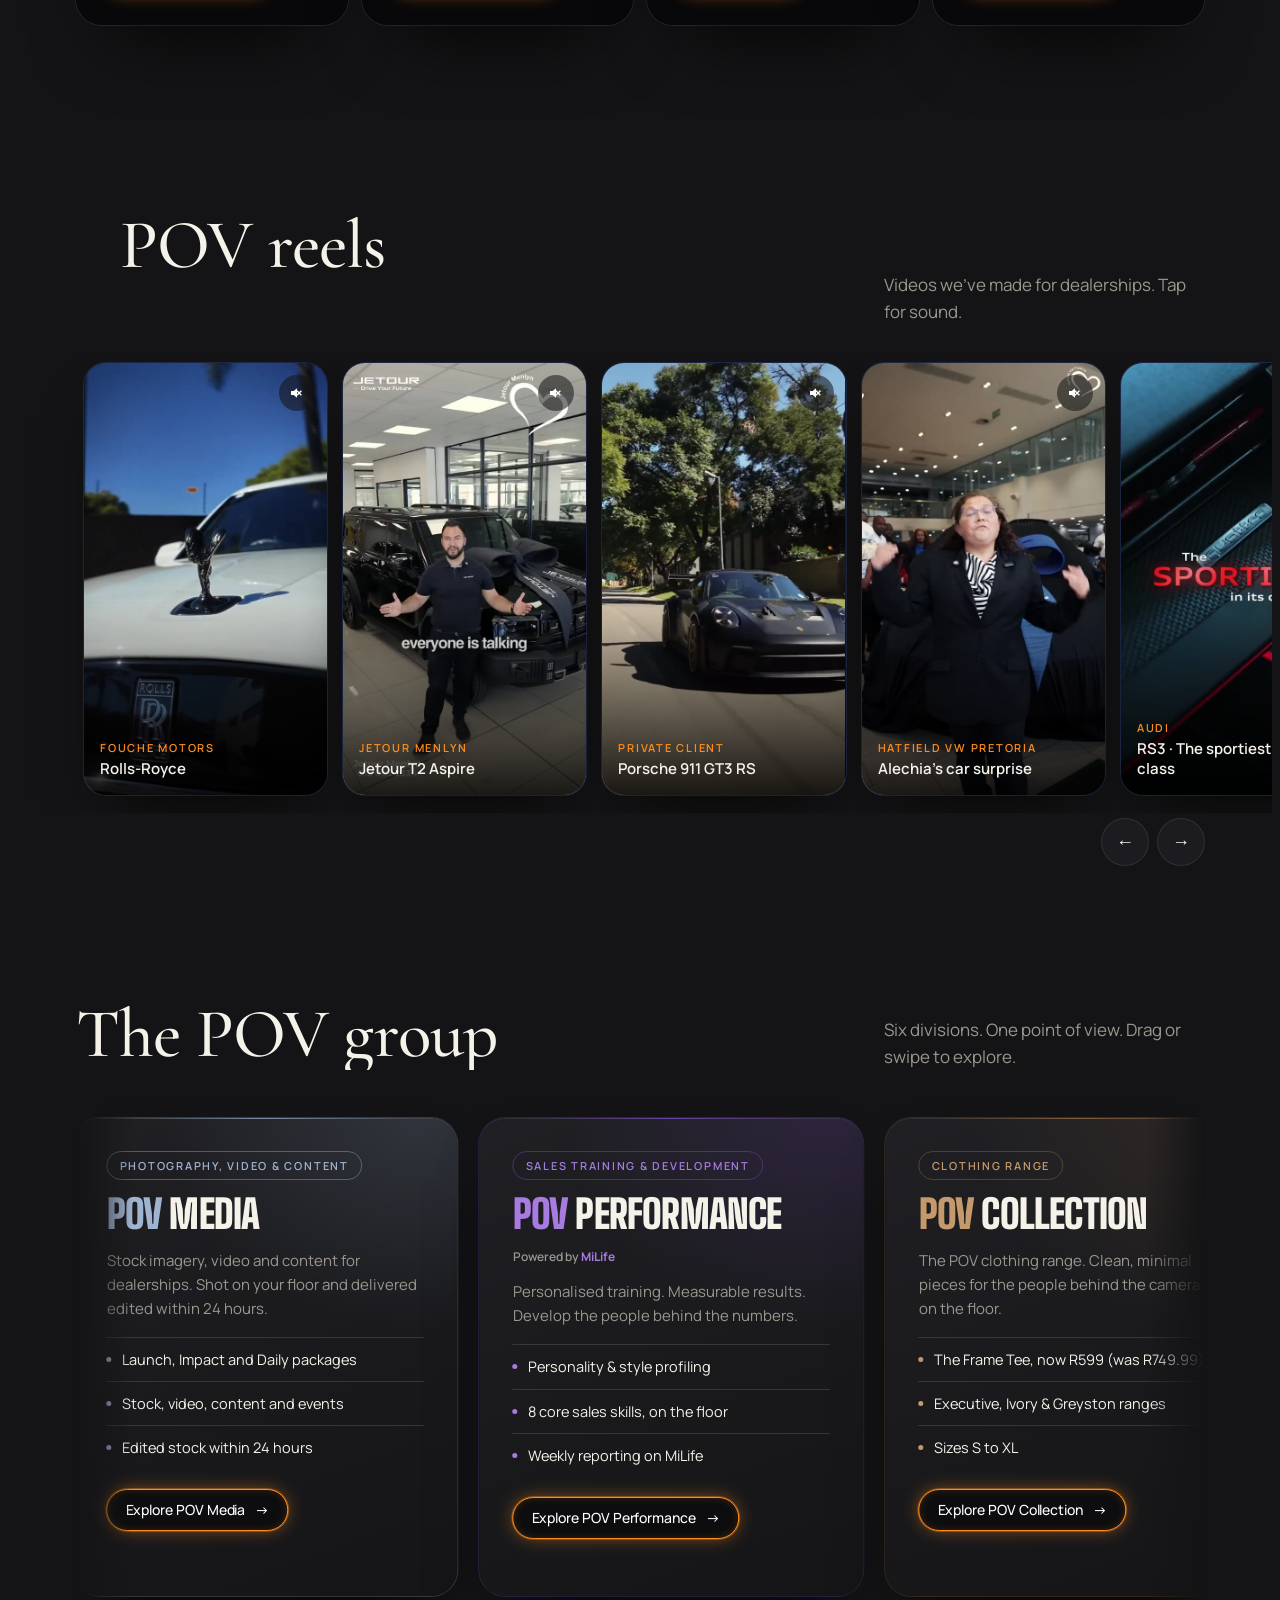
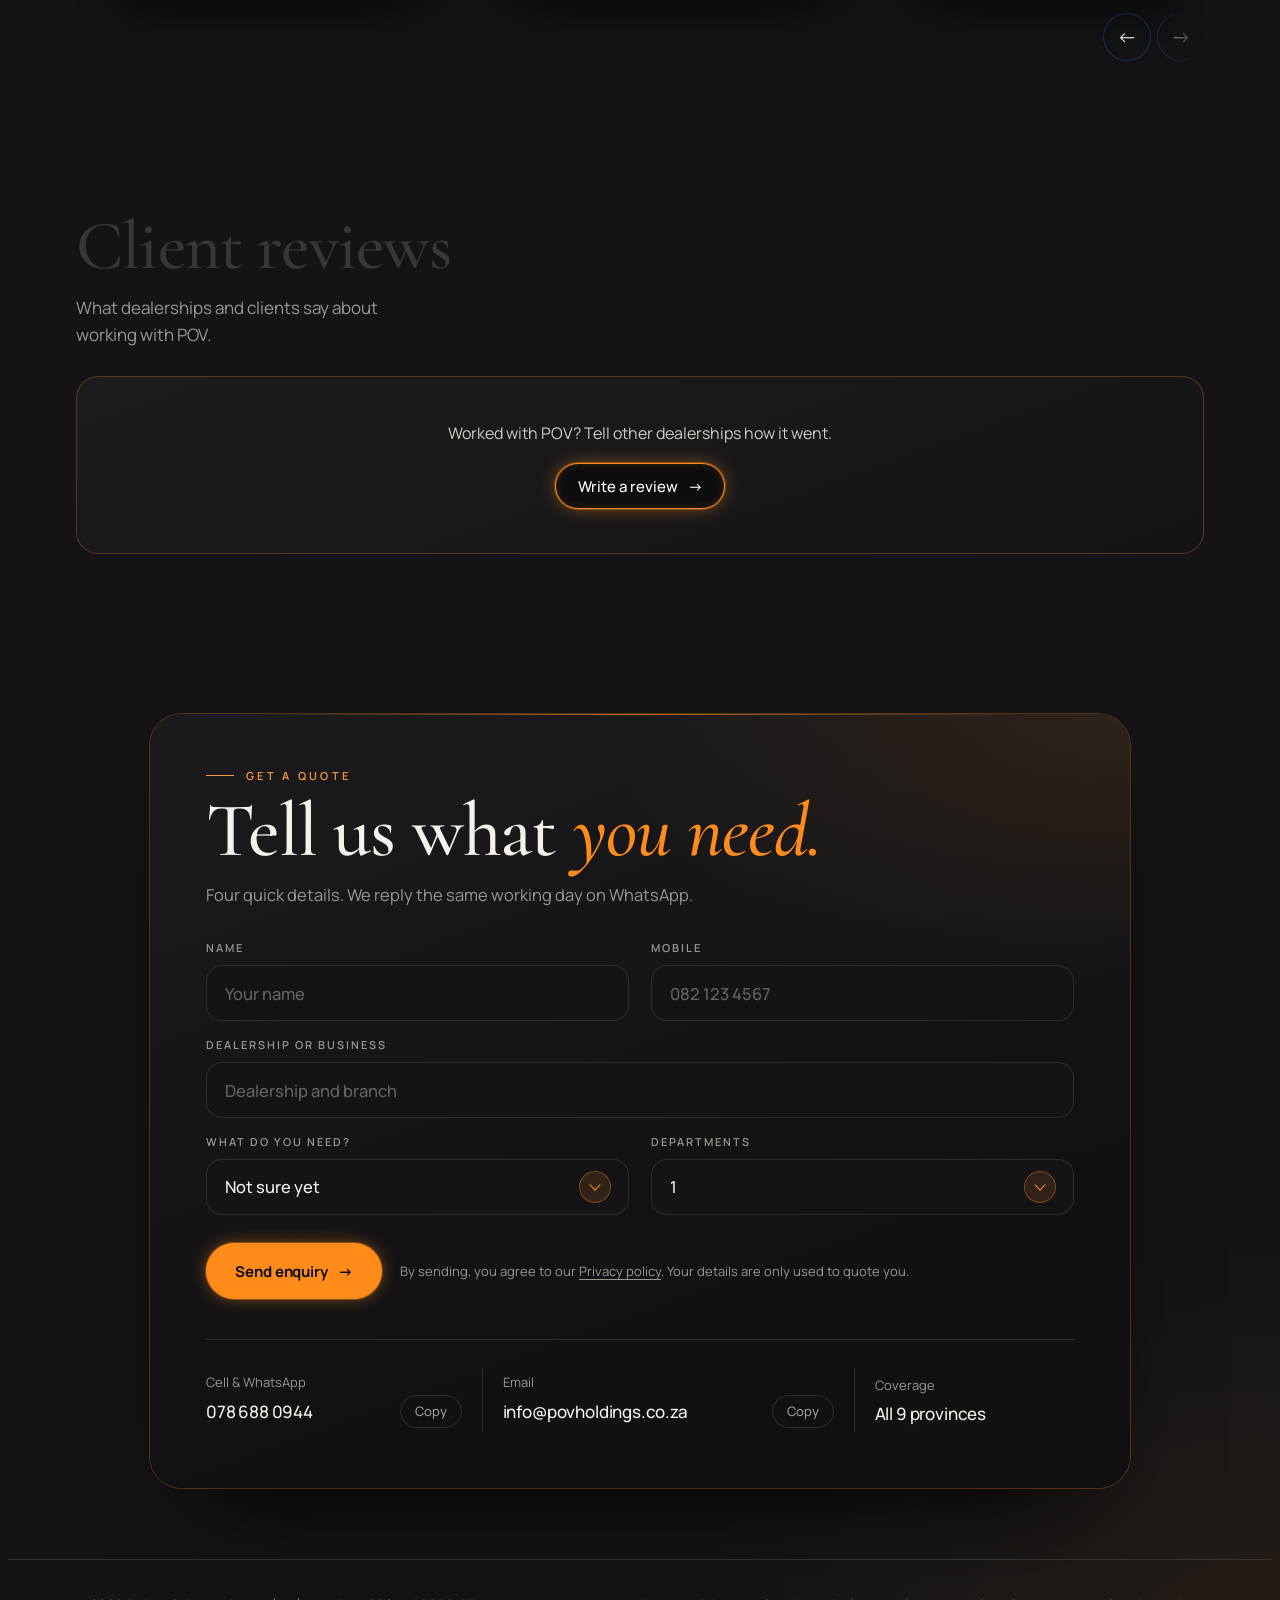
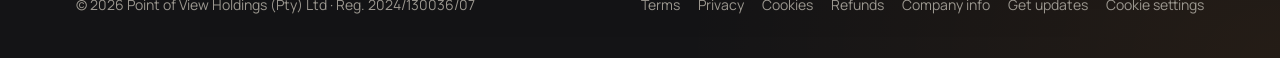
==== commit 70cec37e: "Update site Co-Authored-By: Claude Opus 5.5 <noreply@anthropic.com> Claude-Session: https://claude.a" ====
--- a/index.html
+++ b/index.html
@@ -1052,14 +1052,14 @@
           <img class="lp" style="--t:-30%;--x:-50%" src="work/lane-meeting.jpg" alt="Managers in a meeting around a table" loading="lazy" decoding="async">
           <span class="dn">01</span>
           <div class="dc"><small>Dealer principals &amp; GSMs</small><b>I run a <em>dealership</em></b><p>How your cars look, get seen and get sold.</p>
-            <nav class="dl" aria-label="Dealership divisions"><a href="divisions/media.html">Media</a><a href="divisions/meta.html">Meta</a><a href="divisions/performance.html">Performance</a><a href="divisions/program.html">Program</a></nav>
+            <nav class="dl" aria-label="Dealership divisions"><a href="divisions/media.html">Media</a><a href="divisions/meta.html">Meta</a><a href="divisions/performance.html">Performance</a><a href="program/">Program</a></nav>
             <a class="dgo" href="divisions/dealers.html" data-cta="door" data-place="dealers">For dealerships <i>→</i></a></div>
         </div>
         <div class="door" data-href="divisions/sales.html">
           <img class="lp" style="--t:-25%;--x:-45%" src="work/lane-drafting.webp" alt="Salesperson planning at a desk" loading="lazy" decoding="async">
           <span class="dn">02</span>
           <div class="dc"><small>Sales executives</small><b>I <em>sell</em> cars</b><p>Build your name and bring in your own leads.</p>
-            <nav class="dl" aria-label="Salesperson divisions"><a href="divisions/program.html">Program</a><a href="divisions/growth.html">Growth · R1 999</a><a href="divisions/performance.html">Performance</a></nav>
+            <nav class="dl" aria-label="Salesperson divisions"><a href="program/">Program</a><a href="divisions/growth.html">Growth · R1 999</a><a href="divisions/performance.html">Performance</a></nav>
             <a class="dgo" href="divisions/sales.html" data-cta="door" data-place="sales">For salespeople <i>→</i></a></div>
         </div>
         <div class="door" data-href="divisions/collection.html">
@@ -1096,13 +1096,13 @@
           <article class="dcard" data-slug="media" id="pov-media"><span class="hub-tag">Photography, video &amp; content</span><h3><span>POV</span> Media</h3><p>Stock imagery, video and content for dealerships. Shot on your floor and delivered edited within 24 hours.</p><ul><li>Launch, Impact and Daily packages</li><li>Stock, video, content and events</li><li>Edited stock within 24 hours</li></ul><a class="pill solid div-go" href="divisions/media.html">Explore POV Media <i>→</i></a></article>
           <article class="dcard" data-slug="performance" id="pov-performance"><span class="hub-tag">Sales training &amp; development</span><h3><span>POV</span> Performance</h3><p class="partner">Powered by <b>MiLife</b></p><p>Personalised training. Measurable results. Develop the people behind the numbers.</p><ul><li>Personality &amp; style profiling</li><li>8 core sales skills, on the floor</li><li>Weekly reporting on MiLife</li></ul><a class="pill solid div-go" href="divisions/performance.html">Explore POV Performance <i>→</i></a></article>
           <article class="dcard" data-slug="collection" id="pov-collection"><span class="hub-tag">Clothing range</span><h3><span>POV</span> Collection</h3><p>The POV clothing range. Clean, minimal pieces for the people behind the camera and on the floor.</p><ul><li>The Frame Tee, now R599 (was R749.99)</li><li>Executive, Ivory &amp; Greyston ranges</li><li>Sizes S to XL</li></ul><a class="pill solid div-go" href="divisions/collection.html">Explore POV Collection <i>→</i></a></article>
-          <article class="dcard" data-slug="program" id="pov-program"><span class="hub-tag">Dealership content system</span><h3><span>POV</span> Program</h3><p>A content system for dealership salespeople. Plan, shoot and post every day without running out of ideas.</p><ul><li>Daily content plans per salesperson</li><li>Built for SA dealerships</li><li>Run from your phone</li></ul><a class="pill solid div-go" href="divisions/program.html">Explore POV Program <i>→</i></a></article>
+          <article class="dcard" data-slug="program" id="pov-program"><span class="hub-tag">Dealership content system</span><h3><span>POV</span> Program</h3><p>A content system for dealership salespeople. Plan, shoot and post every day without running out of ideas.</p><ul><li>Daily content plans per salesperson</li><li>Built for SA dealerships</li><li>Run from your phone</li></ul><a class="pill solid div-go" href="program/">Explore POV Program <i>→</i></a></article>
           <article class="dcard" data-slug="growth" id="pov-growth"><span class="hub-tag">Camera &amp; client skills</span><h3><span>POV</span> Growth</h3><p>A practical guideline to sharpen your camera and client skills, earn more from your content and put it to work in your life.</p><ul><li>The POV Package: Robert&#39;s full course</li><li>Phone, camera, social media &amp; Meta ads</li><li>R1 999 once-off</li></ul><a class="pill solid div-go" href="divisions/growth.html">Explore POV Growth <i>→</i></a></article>
           <article class="dcard" data-slug="meta" id="pov-meta"><span class="hub-tag">Meta ads for leads</span><h3><span>POV</span> Meta</h3><p class="partner">In partnership with <b>ConversionCo</b></p><p>Meta ads that bring in leads for dealerships and sales for Shopify businesses.</p><ul><li>Lead campaigns for dealerships</li><li>Sales campaigns for Shopify stores</li><li>Creative shot by POV</li></ul><a class="pill solid div-go" href="divisions/meta.html">Explore POV Meta <i>→</i></a></article>
           <article class="dcard" data-slug="media" aria-hidden="true"><span class="hub-tag">Photography, video &amp; content</span><h3><span>POV</span> Media</h3><p>Stock imagery, video and content for dealerships. Shot on your floor and delivered edited within 24 hours.</p><ul><li>Launch, Impact and Daily packages</li><li>Stock, video, content and events</li><li>Edited stock within 24 hours</li></ul><a class="pill solid div-go" href="divisions/media.html" tabindex="-1">Explore POV Media <i>→</i></a></article>
           <article class="dcard" data-slug="performance" aria-hidden="true"><span class="hub-tag">Sales coaching</span><h3><span>POV</span> Performance</h3><p class="partner">In partnership with <b>MiLife</b></p><p>Dealership sales coaching that builds the best version of every salesperson, not just better closers.</p><ul><li>On-floor coaching for sales teams</li><li>Built for dealership departments</li><li>Now running at Hatfield VW Pretoria</li></ul><a class="pill solid div-go" href="divisions/performance.html" tabindex="-1">Explore POV Performance <i>→</i></a></article>
           <article class="dcard" data-slug="collection" aria-hidden="true"><span class="hub-tag">Clothing range</span><h3><span>POV</span> Collection</h3><p>The POV clothing range. Clean, minimal pieces for the people behind the camera and on the floor.</p><ul><li>The Frame Tee, now R599 (was R749.99)</li><li>Executive, Ivory &amp; Greyston ranges</li><li>Sizes S to XL</li></ul><a class="pill solid div-go" href="divisions/collection.html" tabindex="-1">Explore POV Collection <i>→</i></a></article>
-          <article class="dcard" data-slug="program" aria-hidden="true"><span class="hub-tag">Dealership content system</span><h3><span>POV</span> Program</h3><p>A content system for dealership salespeople. Plan, shoot and post every day without running out of ideas.</p><ul><li>Daily content plans per salesperson</li><li>Built for SA dealerships</li><li>Run from your phone</li></ul><a class="pill solid div-go" href="divisions/program.html" tabindex="-1">Explore POV Program <i>→</i></a></article>
+          <article class="dcard" data-slug="program" aria-hidden="true"><span class="hub-tag">Dealership content system</span><h3><span>POV</span> Program</h3><p>A content system for dealership salespeople. Plan, shoot and post every day without running out of ideas.</p><ul><li>Daily content plans per salesperson</li><li>Built for SA dealerships</li><li>Run from your phone</li></ul><a class="pill solid div-go" href="program/" tabindex="-1">Explore POV Program <i>→</i></a></article>
           <article class="dcard" data-slug="growth" aria-hidden="true"><span class="hub-tag">Camera &amp; client skills</span><h3><span>POV</span> Growth</h3><p>A practical guideline to sharpen your camera and client skills, earn more from your content and put it to work in your life.</p><ul><li>The POV Package: Robert&#39;s full course</li><li>Phone, camera, social media &amp; Meta ads</li><li>R1 999 once-off</li></ul><a class="pill solid div-go" href="divisions/growth.html" tabindex="-1">Explore POV Growth <i>→</i></a></article>
           <article class="dcard" data-slug="meta" aria-hidden="true"><span class="hub-tag">Meta ads for leads</span><h3><span>POV</span> Meta</h3><p class="partner">In partnership with <b>ConversionCo</b></p><p>Meta ads that bring in leads for dealerships and sales for Shopify businesses.</p><ul><li>Lead campaigns for dealerships</li><li>Sales campaigns for Shopify stores</li><li>Creative shot by POV</li></ul><a class="pill solid div-go" href="divisions/meta.html" tabindex="-1">Explore POV Meta <i>→</i></a></article>
         </div>
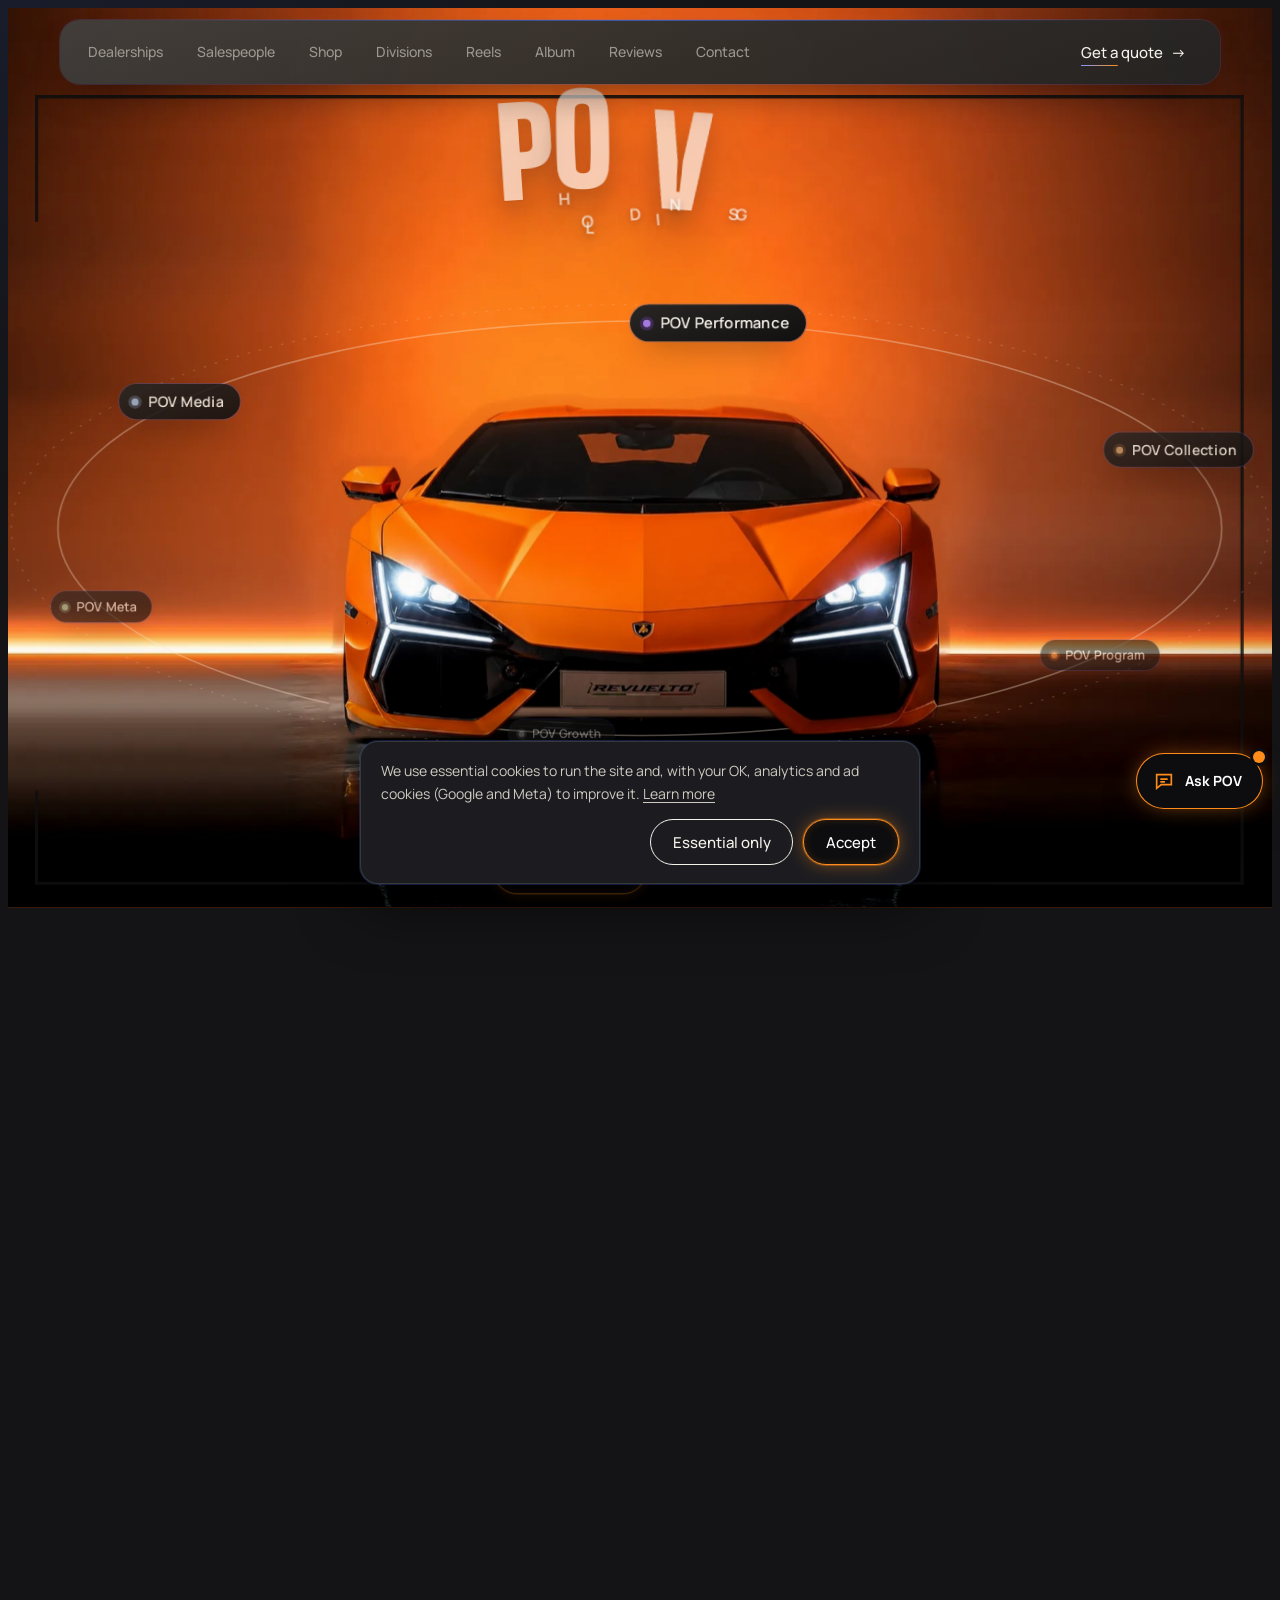
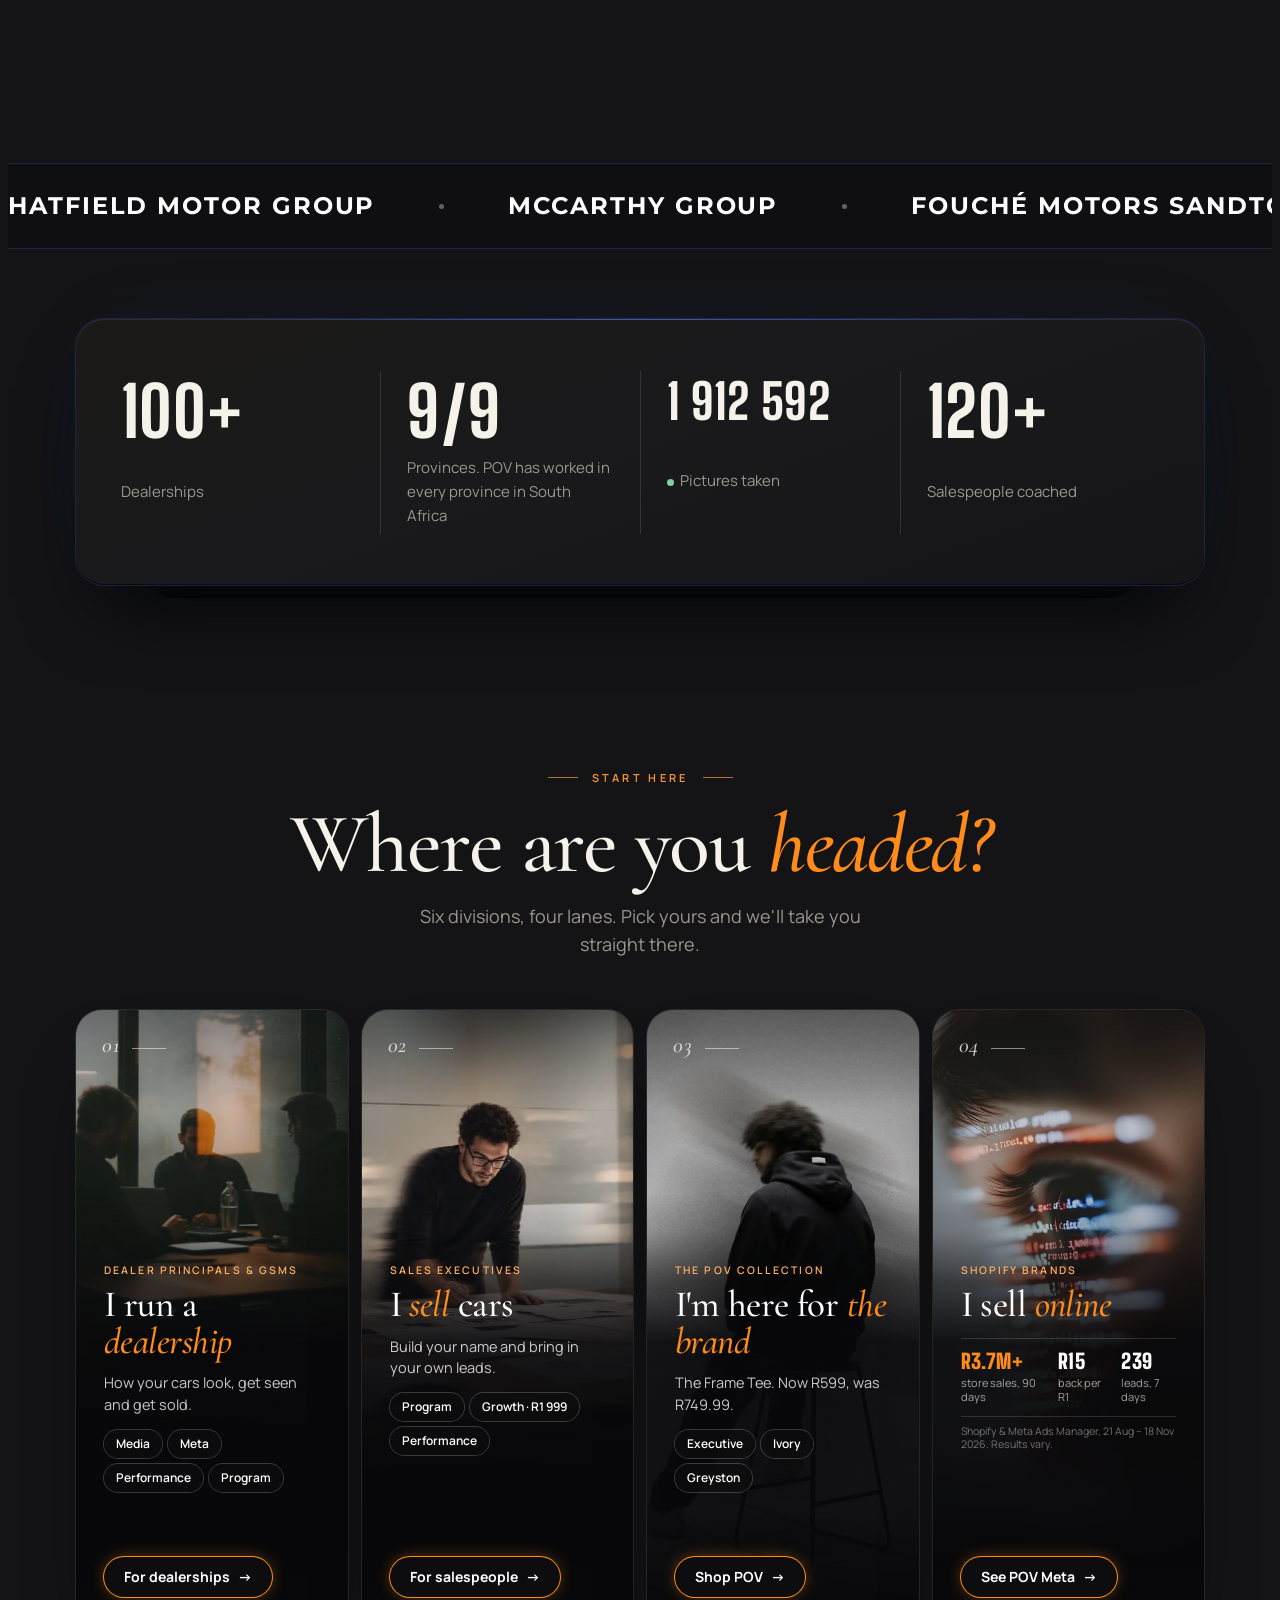
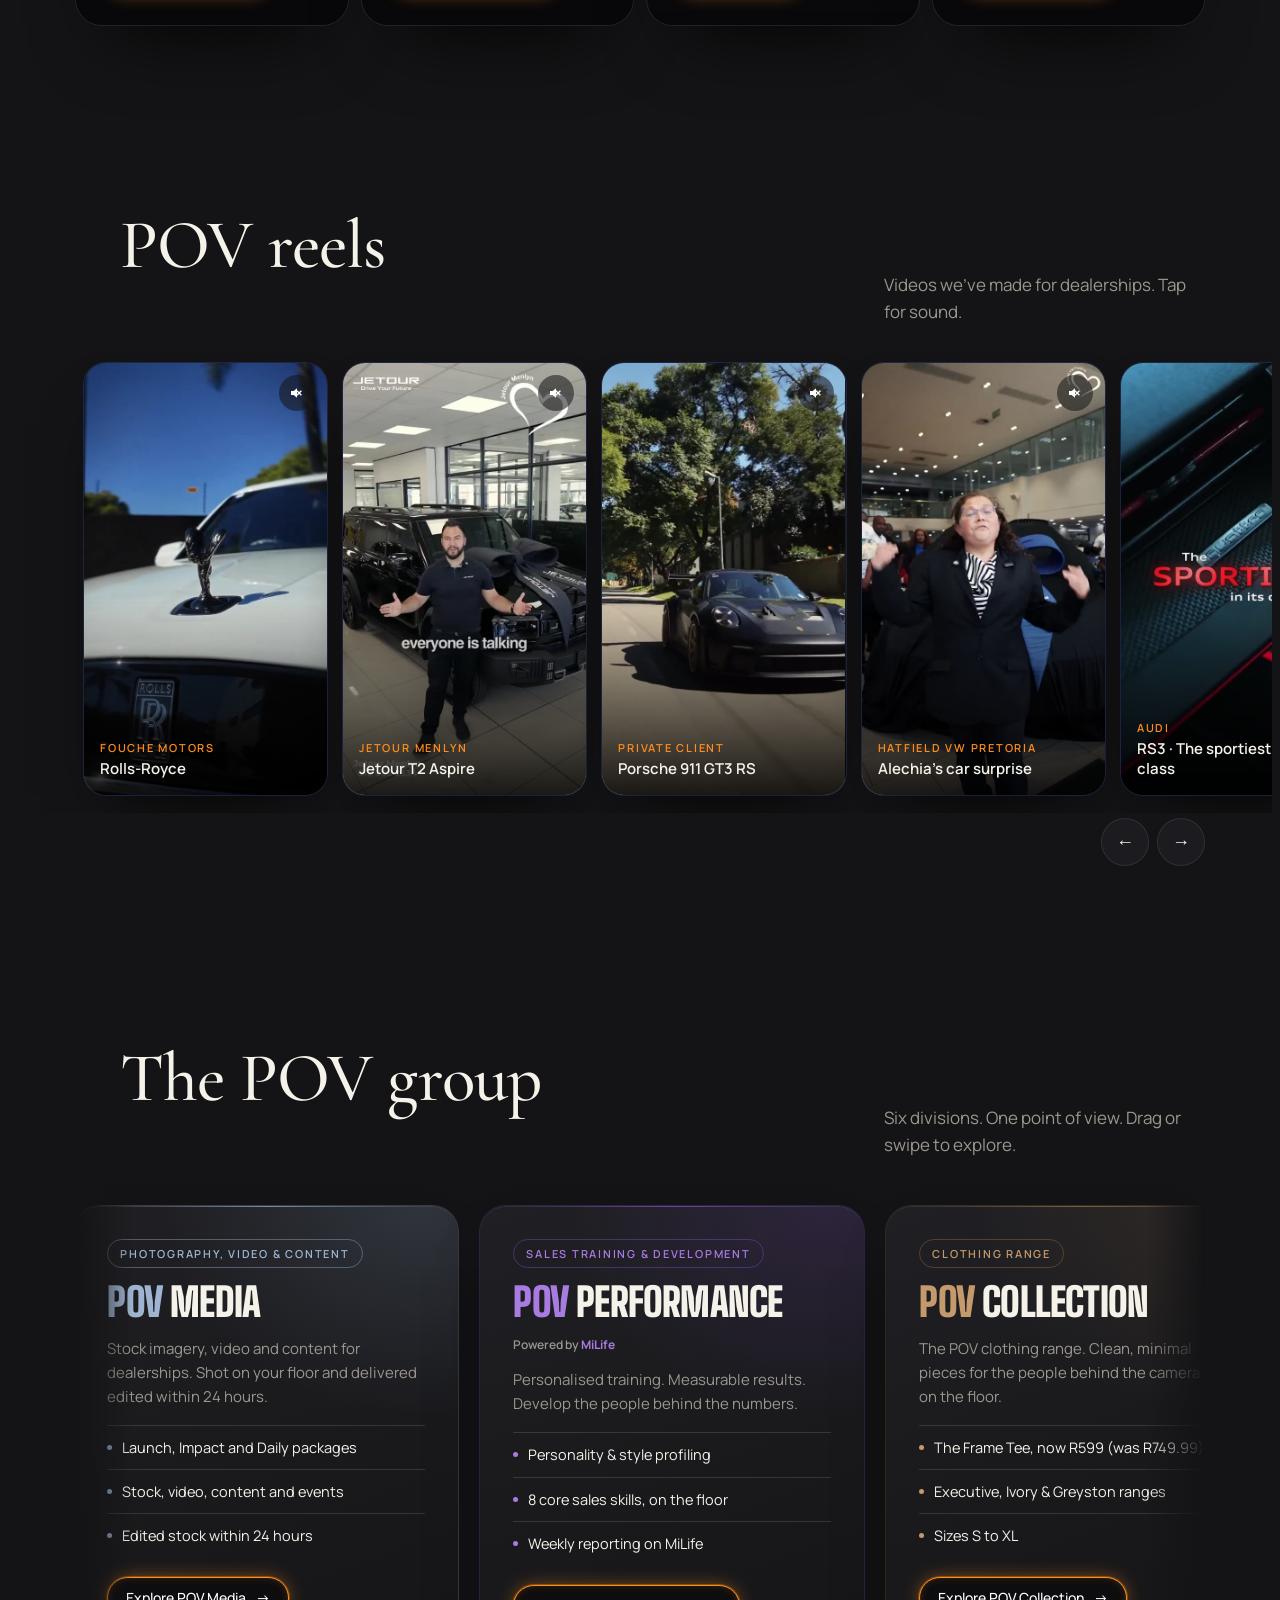
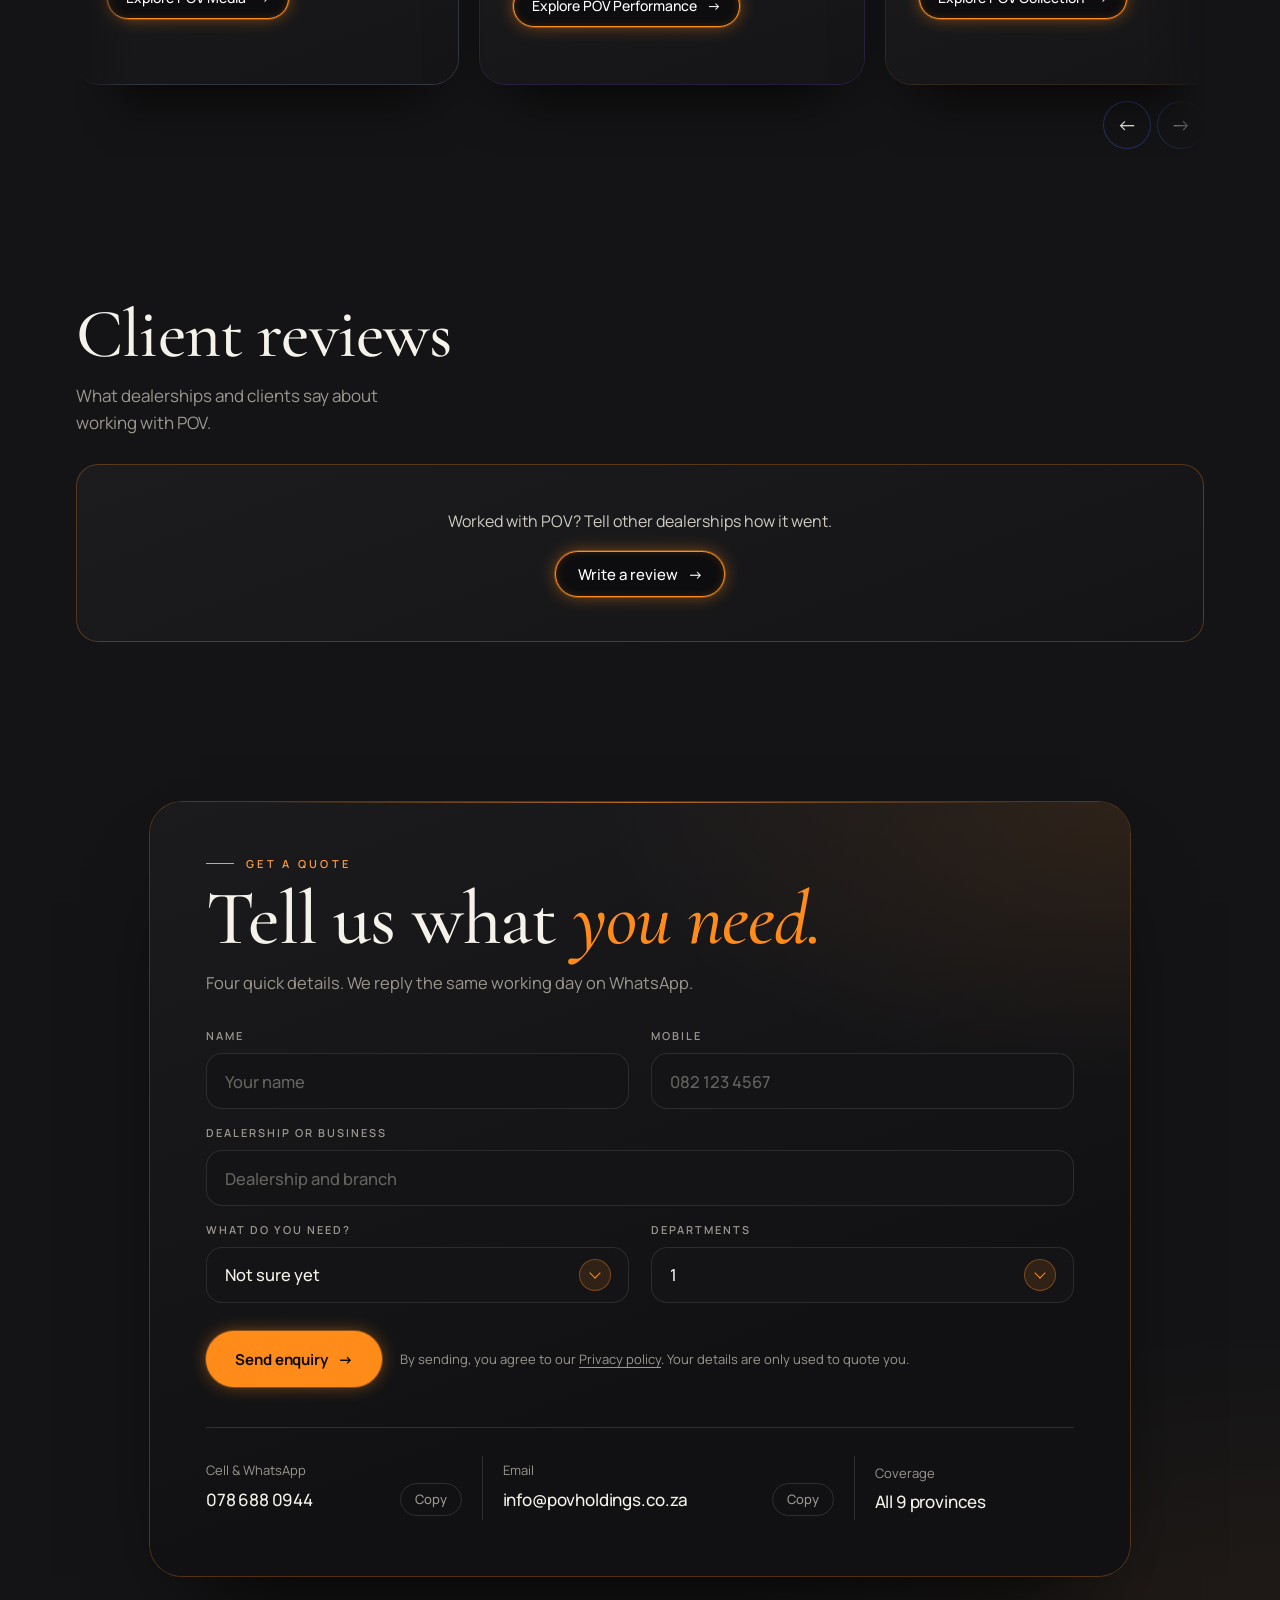
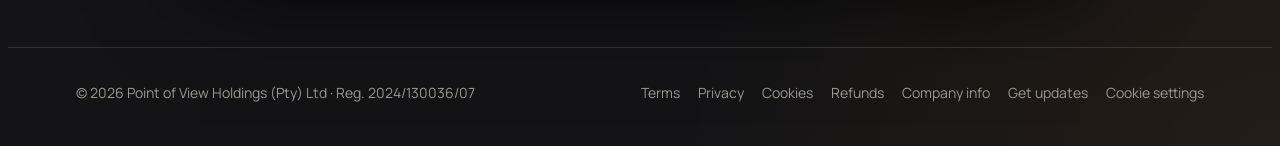
==== commit cf2ca707: "POV Meta: ConversionCo results (R3.7M+, R15 per R1, 239 leads) across the site Co-Authored-By: Claud" ====
--- a/index.html
+++ b/index.html
@@ -1073,8 +1073,8 @@
           <img class="lp" style="--t:-10%;--x:-54%" src="work/lane-eye.jpg" alt="Close-up of an eye reflecting lines of code" loading="lazy" decoding="async">
           <span class="dn">04</span>
           <div class="dc"><small>Shopify brands</small><b>I sell <em>online</em></b>
-            <div class="mrow" aria-label="POV Meta results"><div><b>R2.4M</b><span>online sales revenue</span></div><div><b>709</b><span>leads generated</span></div><div><b>R15.78</b><span>average per lead</span></div></div>
-            <p class="mfine">Meta Ads Manager, Aug – Nov 2026. Results vary.</p>
+            <div class="mrow" aria-label="POV Meta results"><div><b>R3.7M+</b><span>store sales, 90 days</span></div><div><b>R15</b><span>back per R1</span></div><div><b>239</b><span>leads, 7 days</span></div></div>
+            <p class="mfine">Shopify &amp; Meta Ads Manager, 21 Aug – 18 Nov 2026. Results vary.</p>
             <a class="dgo" href="divisions/meta.html" data-cta="door" data-place="meta">See POV Meta <i>→</i></a></div>
         </div>
       </div>
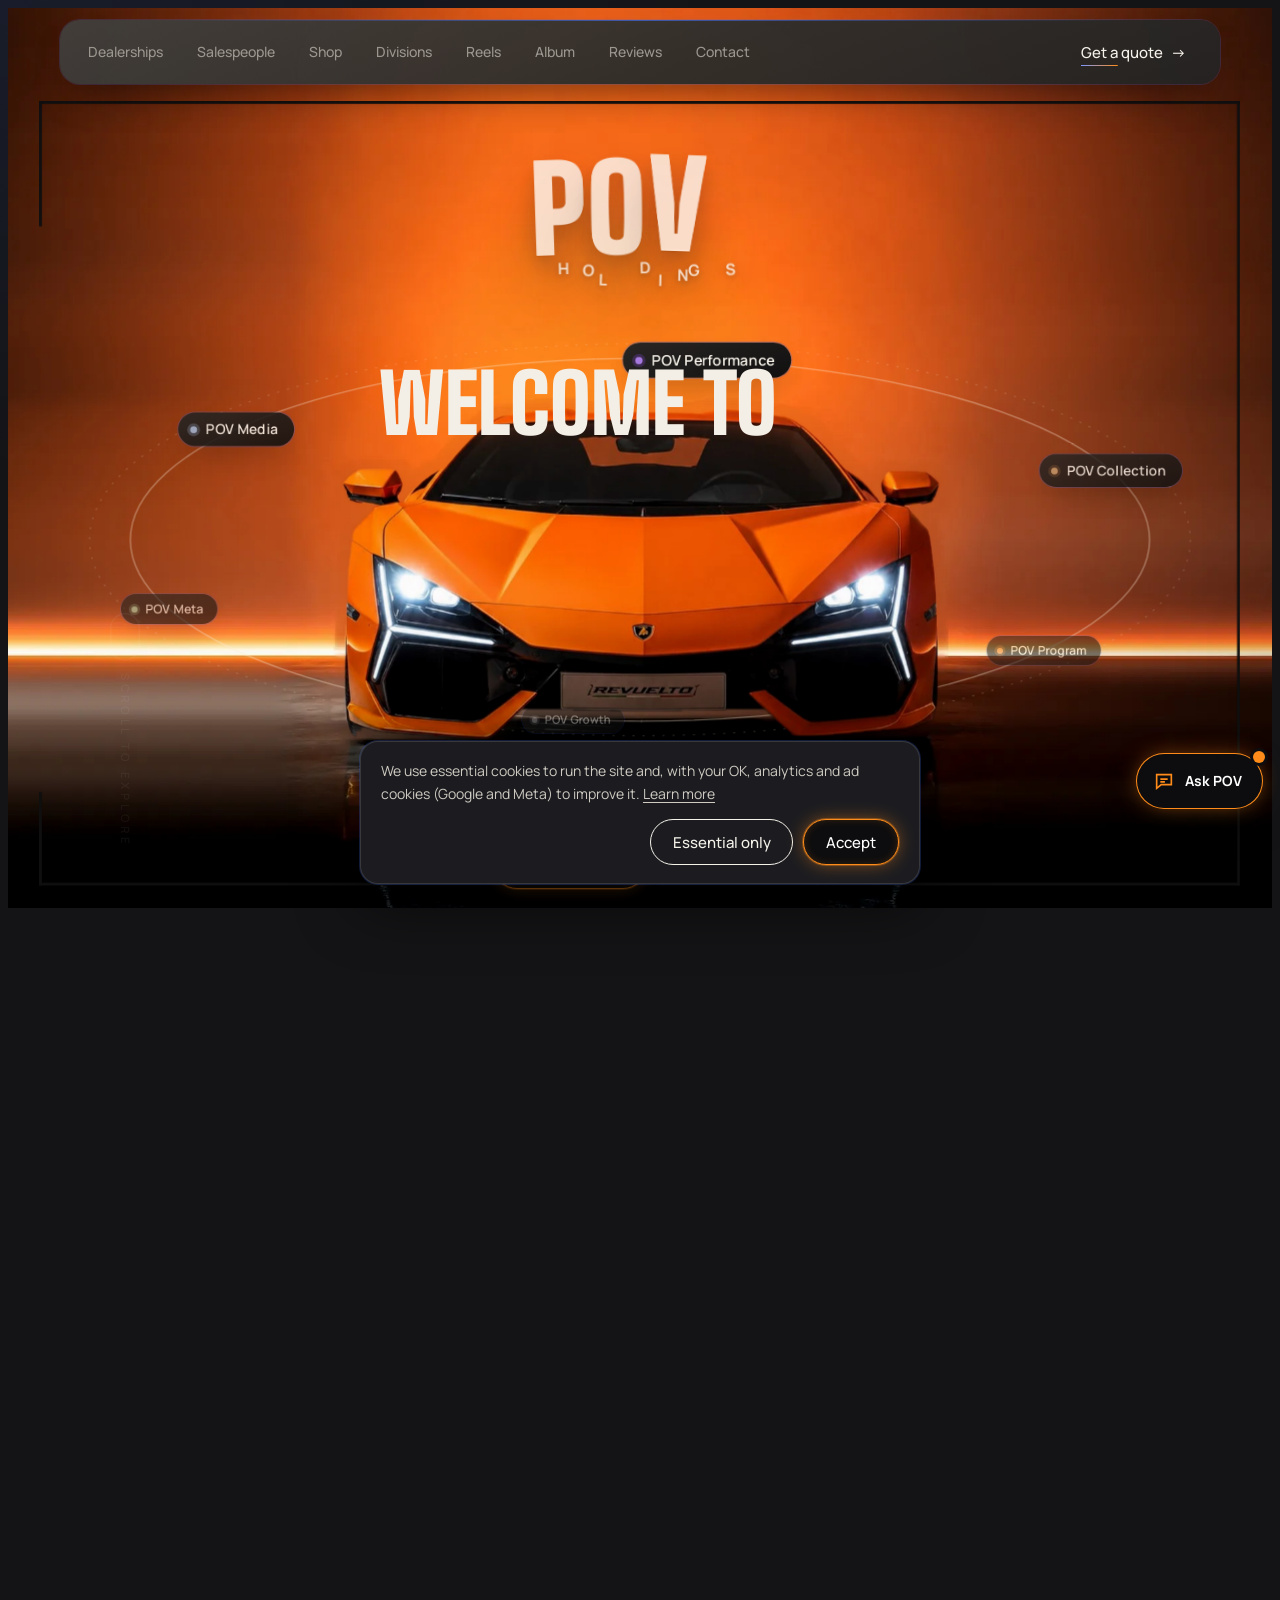
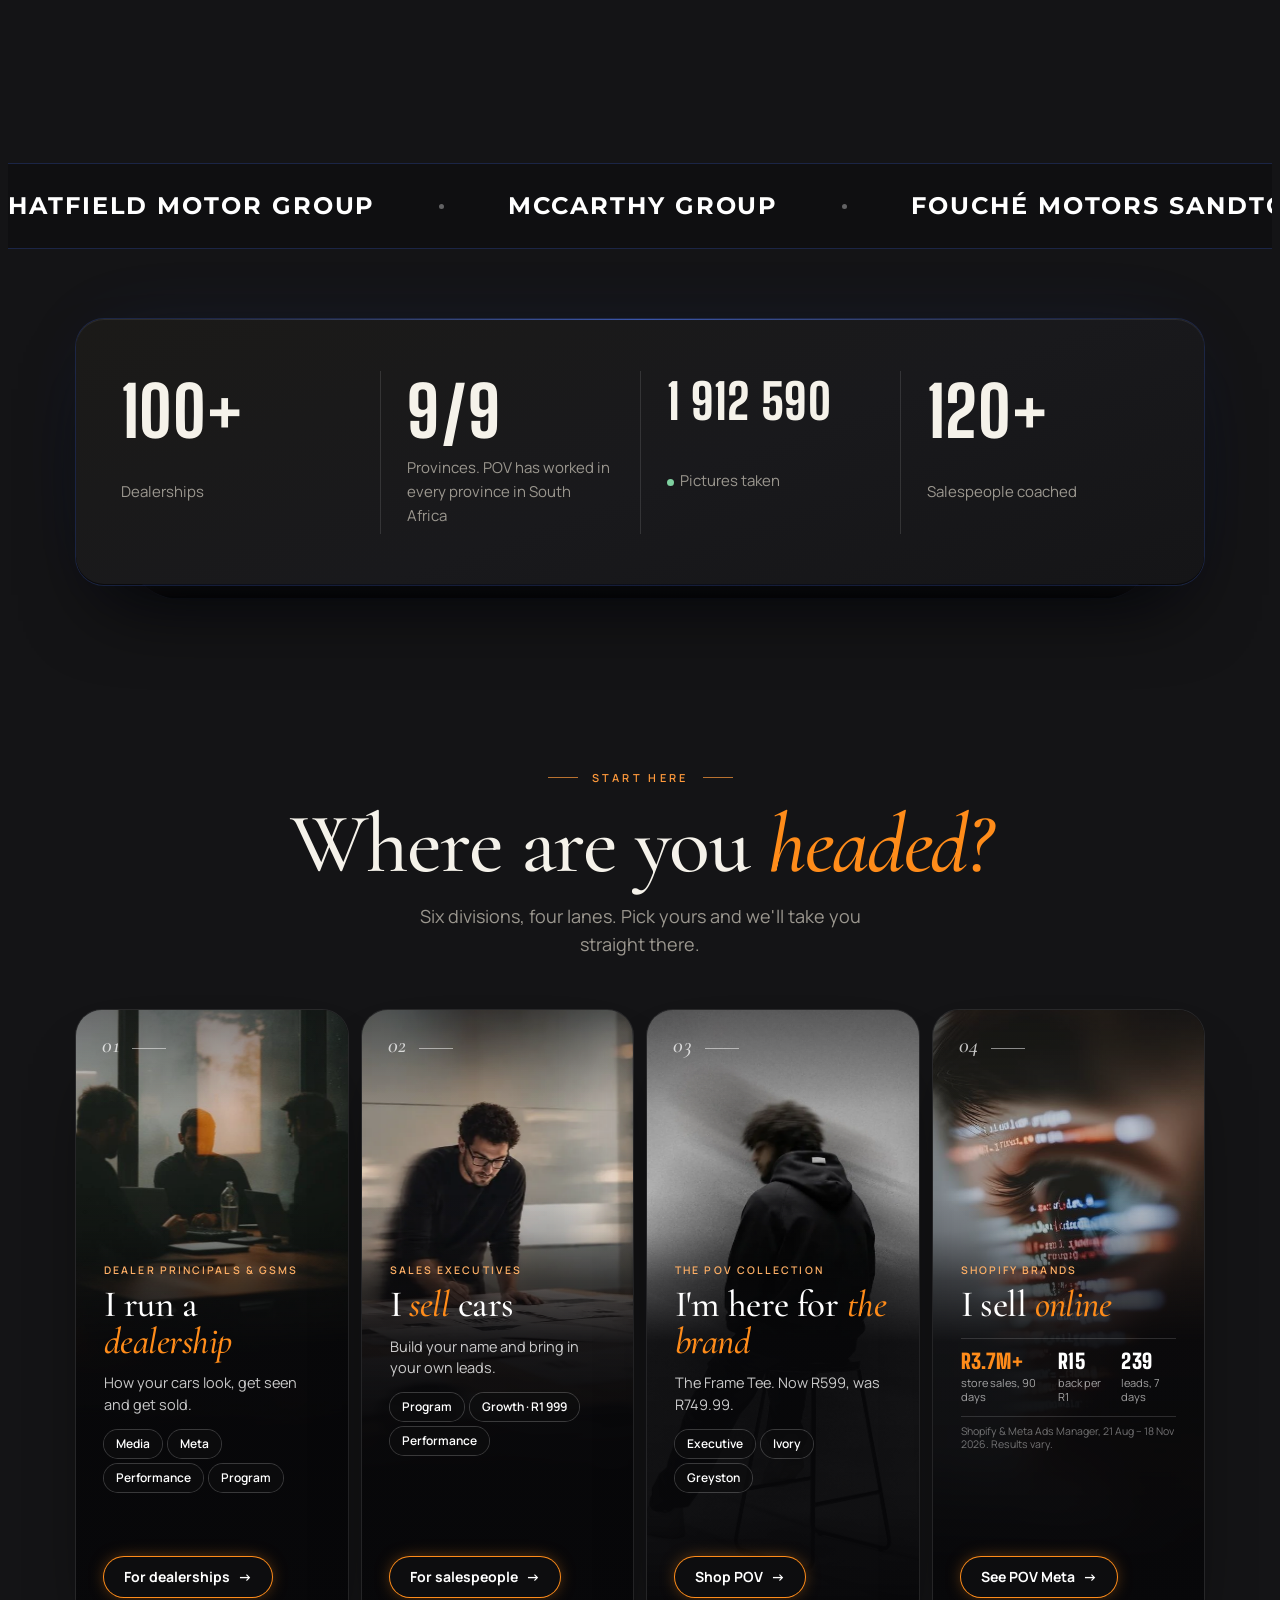
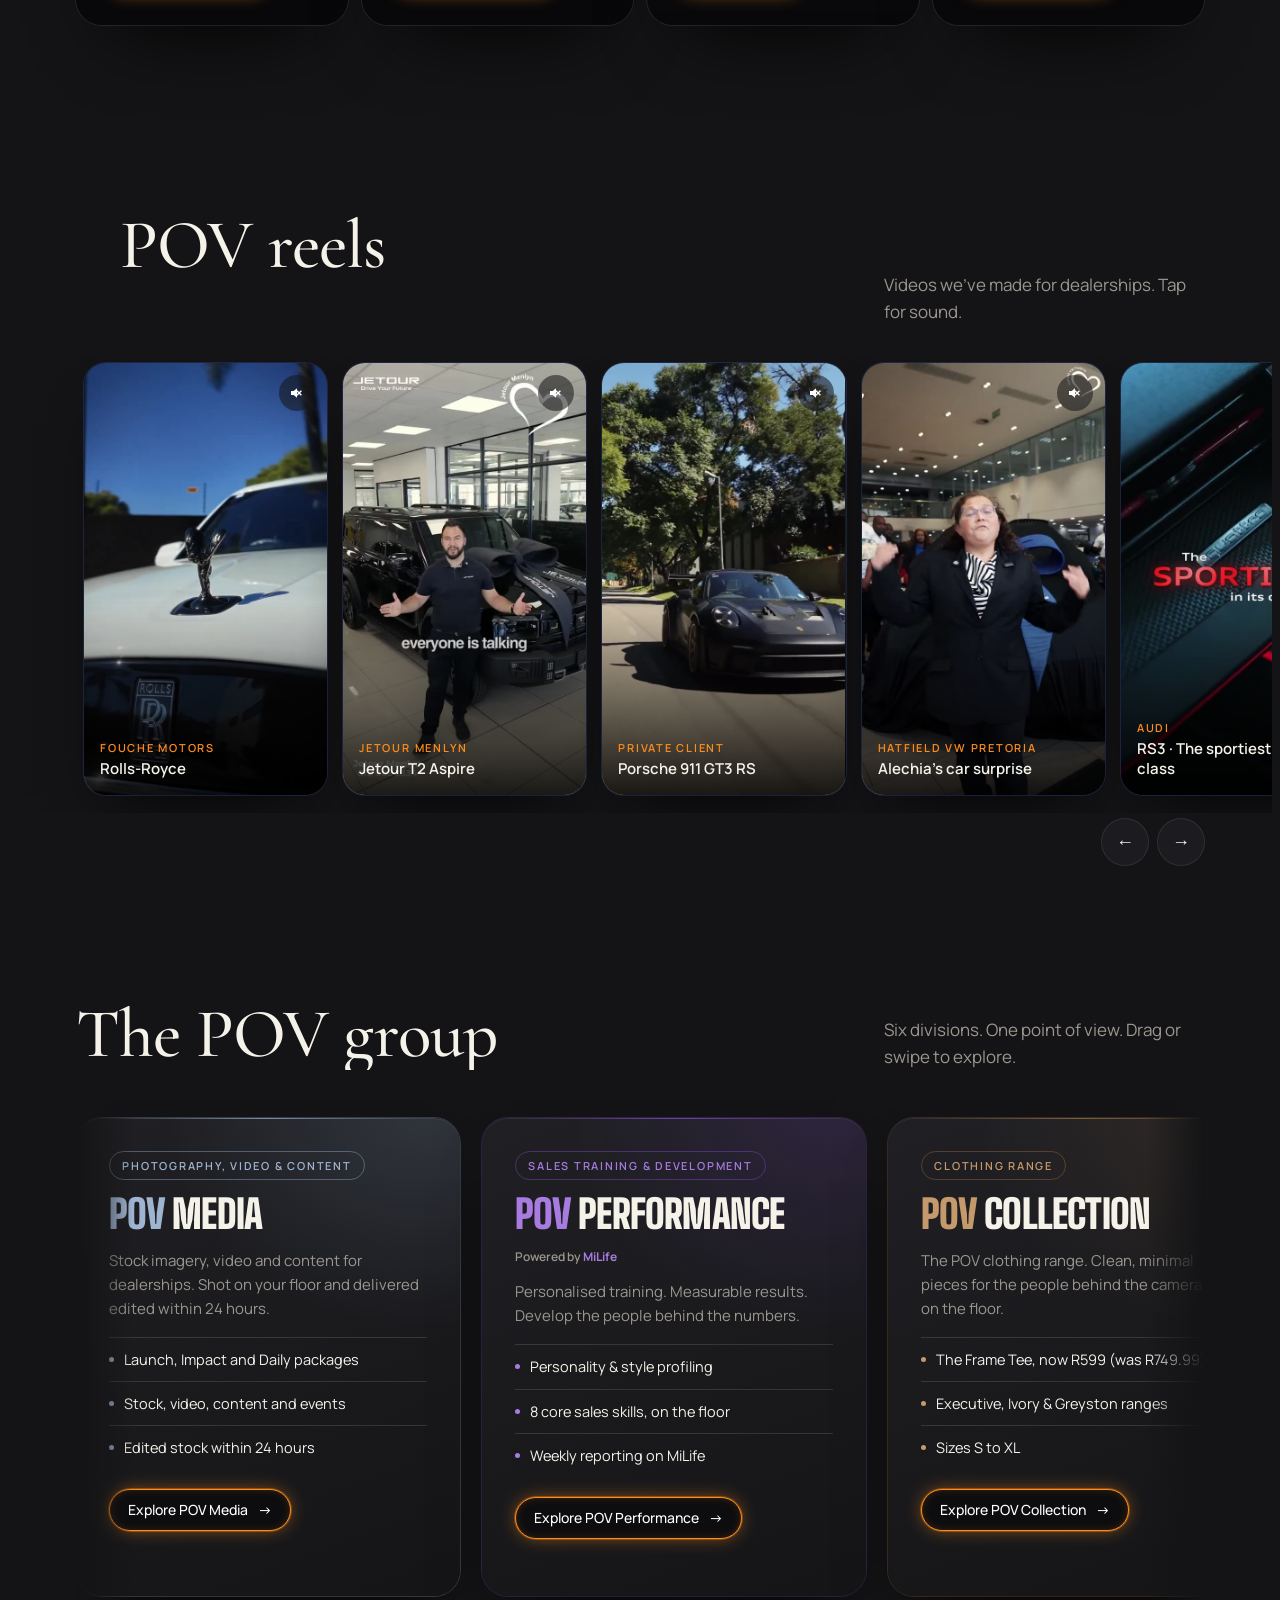
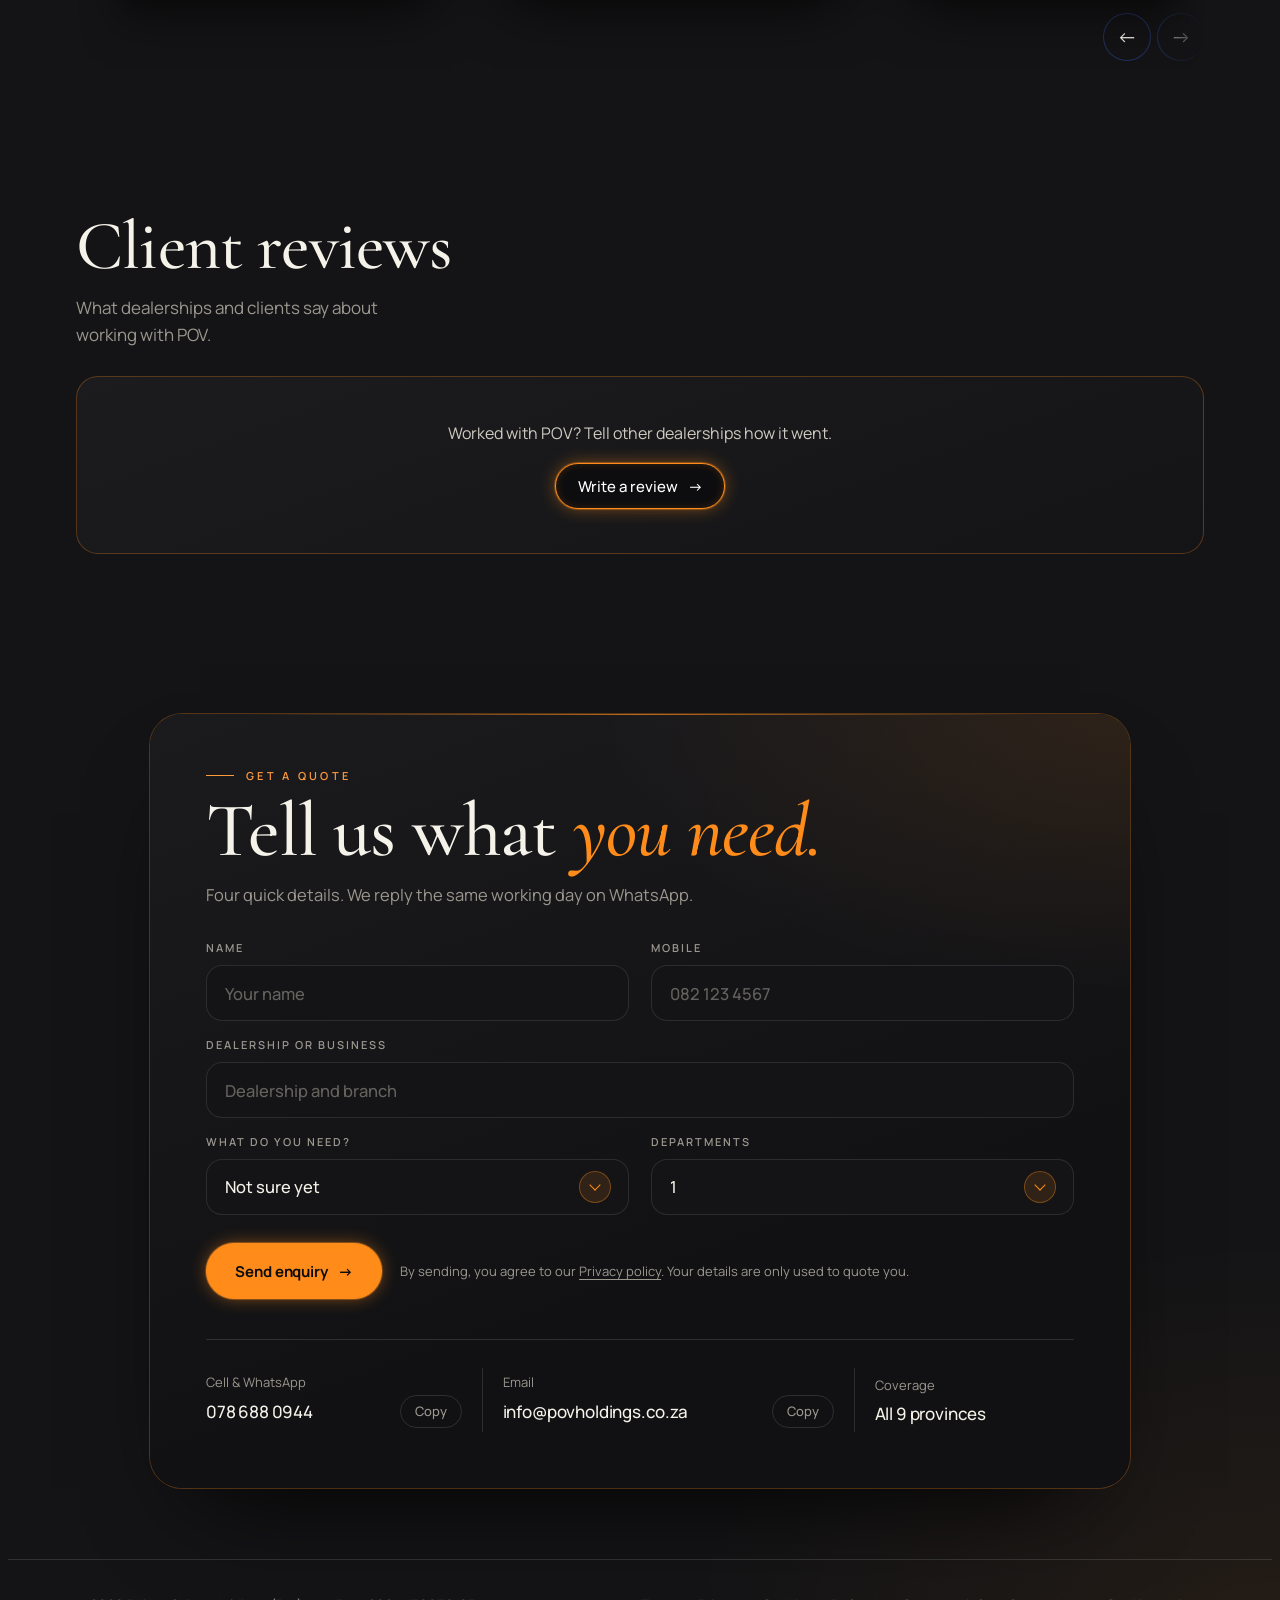
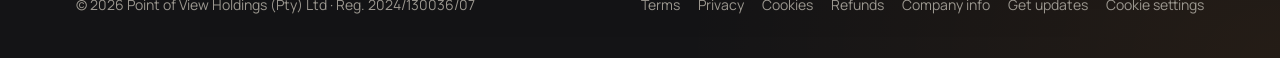
==== commit bef17d3a: "Update site Co-Authored-By: Claude Opus 5.5 <noreply@anthropic.com> Claude-Session: https://claude.a" ====
--- a/index.html
+++ b/index.html
@@ -720,6 +720,7 @@
 .alrt-later{border:0;background:none;padding:0;color:var(--grey);font:inherit;text-decoration:underline;text-underline-offset:3px;cursor:pointer}
 @keyframes alrtUp{from{opacity:0;transform:translateY(30px) scale(.98)}to{opacity:1;transform:none}}
 @media (max-width:640px){.alrt{inset:auto 10px calc(78px + env(safe-area-inset-bottom)) 10px!important;width:auto}.alrt-card h3{font-size:24px!important}}
+.rev-top.few .rev-score,.rev-top.few .rev-bars{display:none!important}.rev-top.few{justify-content:flex-start}.rev-top.few:has(#revOpen[hidden]){display:none!important}
 </style>
 
 <script>
@@ -1100,7 +1101,7 @@
           <article class="dcard" data-slug="growth" id="pov-growth"><span class="hub-tag">Camera &amp; client skills</span><h3><span>POV</span> Growth</h3><p>A practical guideline to sharpen your camera and client skills, earn more from your content and put it to work in your life.</p><ul><li>The POV Package: Robert&#39;s full course</li><li>Phone, camera, social media &amp; Meta ads</li><li>R1 999 once-off</li></ul><a class="pill solid div-go" href="divisions/growth.html">Explore POV Growth <i>→</i></a></article>
           <article class="dcard" data-slug="meta" id="pov-meta"><span class="hub-tag">Meta ads for leads</span><h3><span>POV</span> Meta</h3><p class="partner">In partnership with <b>ConversionCo</b></p><p>Meta ads that bring in leads for dealerships and sales for Shopify businesses.</p><ul><li>Lead campaigns for dealerships</li><li>Sales campaigns for Shopify stores</li><li>Creative shot by POV</li></ul><a class="pill solid div-go" href="divisions/meta.html">Explore POV Meta <i>→</i></a></article>
           <article class="dcard" data-slug="media" aria-hidden="true"><span class="hub-tag">Photography, video &amp; content</span><h3><span>POV</span> Media</h3><p>Stock imagery, video and content for dealerships. Shot on your floor and delivered edited within 24 hours.</p><ul><li>Launch, Impact and Daily packages</li><li>Stock, video, content and events</li><li>Edited stock within 24 hours</li></ul><a class="pill solid div-go" href="divisions/media.html" tabindex="-1">Explore POV Media <i>→</i></a></article>
-          <article class="dcard" data-slug="performance" aria-hidden="true"><span class="hub-tag">Sales coaching</span><h3><span>POV</span> Performance</h3><p class="partner">In partnership with <b>MiLife</b></p><p>Dealership sales coaching that builds the best version of every salesperson, not just better closers.</p><ul><li>On-floor coaching for sales teams</li><li>Built for dealership departments</li><li>Now running at Hatfield VW Pretoria</li></ul><a class="pill solid div-go" href="divisions/performance.html" tabindex="-1">Explore POV Performance <i>→</i></a></article>
+          <article class="dcard" data-slug="performance" aria-hidden="true"><span class="hub-tag">Sales coaching</span><h3><span>POV</span> Performance</h3><p class="partner">Powered by <b>MiLife</b></p><p>Dealership sales coaching that builds the best version of every salesperson, not just better closers.</p><ul><li>On-floor coaching for sales teams</li><li>Built for dealership departments</li><li>Now running at Hatfield VW Pretoria</li></ul><a class="pill solid div-go" href="divisions/performance.html" tabindex="-1">Explore POV Performance <i>→</i></a></article>
           <article class="dcard" data-slug="collection" aria-hidden="true"><span class="hub-tag">Clothing range</span><h3><span>POV</span> Collection</h3><p>The POV clothing range. Clean, minimal pieces for the people behind the camera and on the floor.</p><ul><li>The Frame Tee, now R599 (was R749.99)</li><li>Executive, Ivory &amp; Greyston ranges</li><li>Sizes S to XL</li></ul><a class="pill solid div-go" href="divisions/collection.html" tabindex="-1">Explore POV Collection <i>→</i></a></article>
           <article class="dcard" data-slug="program" aria-hidden="true"><span class="hub-tag">Dealership content system</span><h3><span>POV</span> Program</h3><p>A content system for dealership salespeople. Plan, shoot and post every day without running out of ideas.</p><ul><li>Daily content plans per salesperson</li><li>Built for SA dealerships</li><li>Run from your phone</li></ul><a class="pill solid div-go" href="program/" tabindex="-1">Explore POV Program <i>→</i></a></article>
           <article class="dcard" data-slug="growth" aria-hidden="true"><span class="hub-tag">Camera &amp; client skills</span><h3><span>POV</span> Growth</h3><p>A practical guideline to sharpen your camera and client skills, earn more from your content and put it to work in your life.</p><ul><li>The POV Package: Robert&#39;s full course</li><li>Phone, camera, social media &amp; Meta ads</li><li>R1 999 once-off</li></ul><a class="pill solid div-go" href="divisions/growth.html" tabindex="-1">Explore POV Growth <i>→</i></a></article>
@@ -1114,7 +1115,7 @@
   <section id="reviews">
     <div class="wrap">
       <div class="head rv"><h2 class="sweep">Client reviews</h2><p>What dealerships and clients say about working with POV.</p></div>
-      <div class="rev-top rv none">
+      <div class="rev-top rv none few">
         <div class="rev-score"><b id="revAvg">0.0</b><div><div class="stars big" id="revStars" aria-hidden="true"></div><span id="revCount">No reviews yet</span></div></div>
         <div class="rev-bars" id="revBars"></div>
         <button class="pill solid" type="button" id="revOpen">Write a review <i>→</i></button>
@@ -1164,7 +1165,7 @@
           <span class="done-tick" aria-hidden="true">✓</span>
           <h3>Almost there.</h3>
           <p>Tap below to send it on WhatsApp. We reply the same working day.</p>
-          <div class="row"><a class="pill solid" id="done-wa" href="#" target="_blank" rel="noopener">Send on WhatsApp <i>↗</i></a><button class="arrow" type="button" id="again">Edit details</button></div>
+          <div class="row"><a class="pill solid" id="done-wa" href="https://wa.me/27786880944" target="_blank" rel="noopener">Send on WhatsApp <i>↗</i></a><button class="arrow" type="button" id="again">Edit details</button></div>
         </div>
         <div class="direct">
           <div><small>Cell &amp; WhatsApp</small><strong>078 688 0944</strong><button class="copy" type="button" data-copy="078 688 0944">Copy</button></div>
@@ -1683,7 +1684,7 @@
     picks.forEach(b=>{b.addEventListener('click',()=>{rating=+b.dataset.v;paint(rating)});b.addEventListener('mouseenter',()=>paint(+b.dataset.v));b.addEventListener('mouseleave',()=>paint(rating))});
     const stars=n=>Array.from({length:5},(_,i)=>'<i class="'+(i<Math.round(n)?'on':'')+'">★</i>').join('');
     const fmtDate=t=>{try{return new Date(t).toLocaleDateString('en-ZA',{day:'numeric',month:'short',year:'numeric'})}catch(_){return''}};
-    const summary=()=>{const n=rows.length,avg=n?rows.reduce((a,r)=>a+r.rating,0)/n:0;document.querySelector('.rev-top').classList.toggle('none',!n);
+    const summary=()=>{const n=rows.length,avg=n?rows.reduce((a,r)=>a+r.rating,0)/n:0;document.querySelector('.rev-top').classList.toggle('none',!n);document.querySelector('.rev-top').classList.toggle('few',n<5);
       document.getElementById('revAvg').textContent=n?avg.toFixed(1):'0.0';document.getElementById('revStars').innerHTML=stars(avg);
       document.getElementById('revCount').textContent=n?n+(n===1?' review':' reviews'):'No reviews yet';
       document.getElementById('revBars').innerHTML=[5,4,3,2,1].map(k=>{const c=rows.filter(r=>r.rating===k).length;return '<div><span>'+k+'★</span><span class="bar"><i style="width:'+(n?c/n*100:0)+'%"></i></span><span>'+c+'</span></div>'}).join('')};
@@ -1701,7 +1702,7 @@
     openBtn.addEventListener('click',()=>{form.hidden=false;openBtn.hidden=true;document.getElementById('rv-name').focus()});
     document.getElementById('revCancel').addEventListener('click',()=>{form.hidden=true;openBtn.hidden=false;msg.textContent=''});
     try{[db,user]=await Promise.all([claude.use('db'),claude.use('user')])}catch(_){}
-    if(!db||!user){openBtn.addEventListener('click',()=>{msg.textContent='Sign in to claude.ai to leave a review, or send yours to info@povholdings.co.za.'});return}
+    if(!db||!user){form.addEventListener('submit',e=>{e.preventDefault();const v=id=>document.getElementById(id).value.trim();if(!rating){msg.textContent='Tap the stars to choose a rating.';return}if(!v('rv-name')||!v('rv-text')){msg.textContent='Add your name and your review.';return}const body='Rating: '+rating+'/5\nName: '+v('rv-name')+'\nBusiness: '+v('rv-co')+'\nDivision: '+v('rv-div')+'\nHeadline: '+v('rv-title')+'\n\n'+v('rv-text');window.open('https://wa.me/27786880944?text='+encodeURIComponent('Hi POV, here is my review:\n\n'+body),'_blank','noopener');msg.textContent='Thank you. Your review opens in WhatsApp; send it and we will publish it.'});return}
     owner=await user.isOwner().catch(()=>false);me=await user.id().catch(()=>null);
     const to=setTimeout(()=>{empty.firstChild.textContent='Worked with POV? Tell other dealerships how it went.'},10000);
     db.collection('reviews').orderBy('createdAt','desc').limit(60).onSnapshot(snap=>{clearTimeout(to);
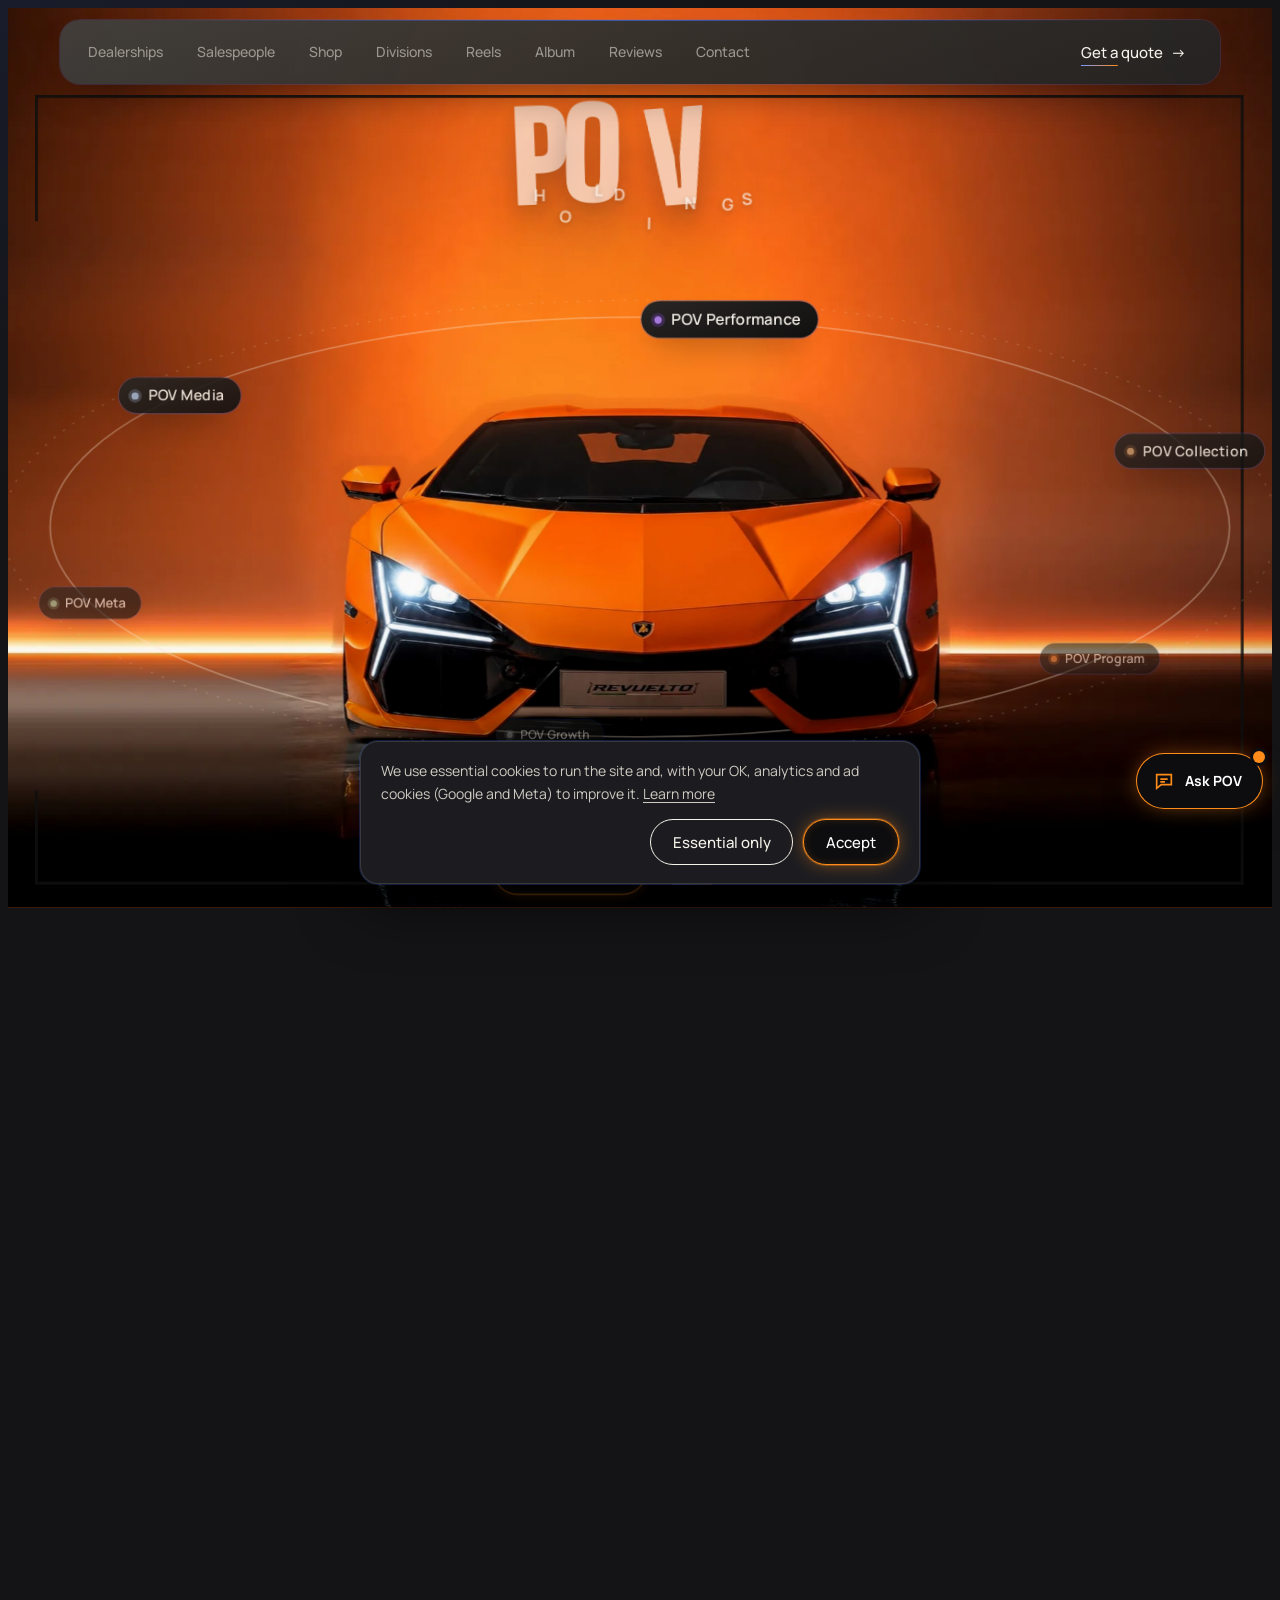
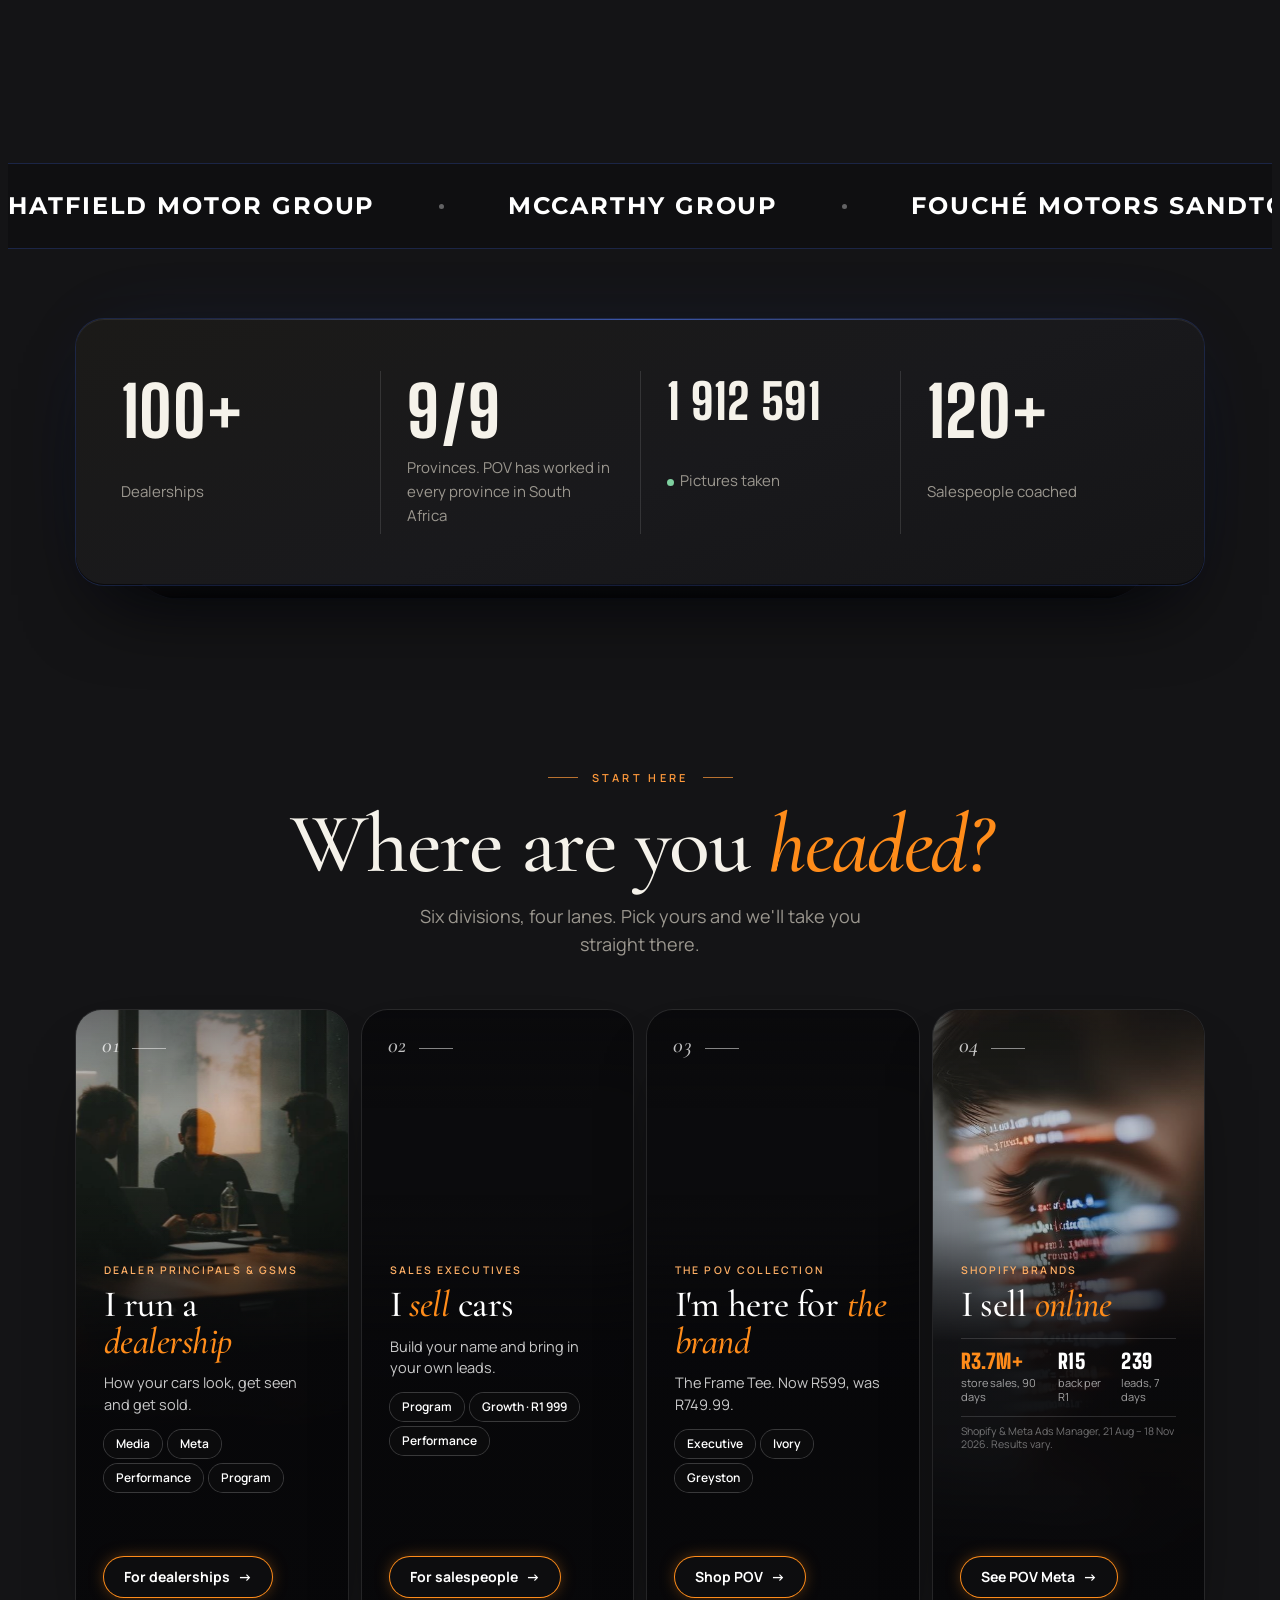
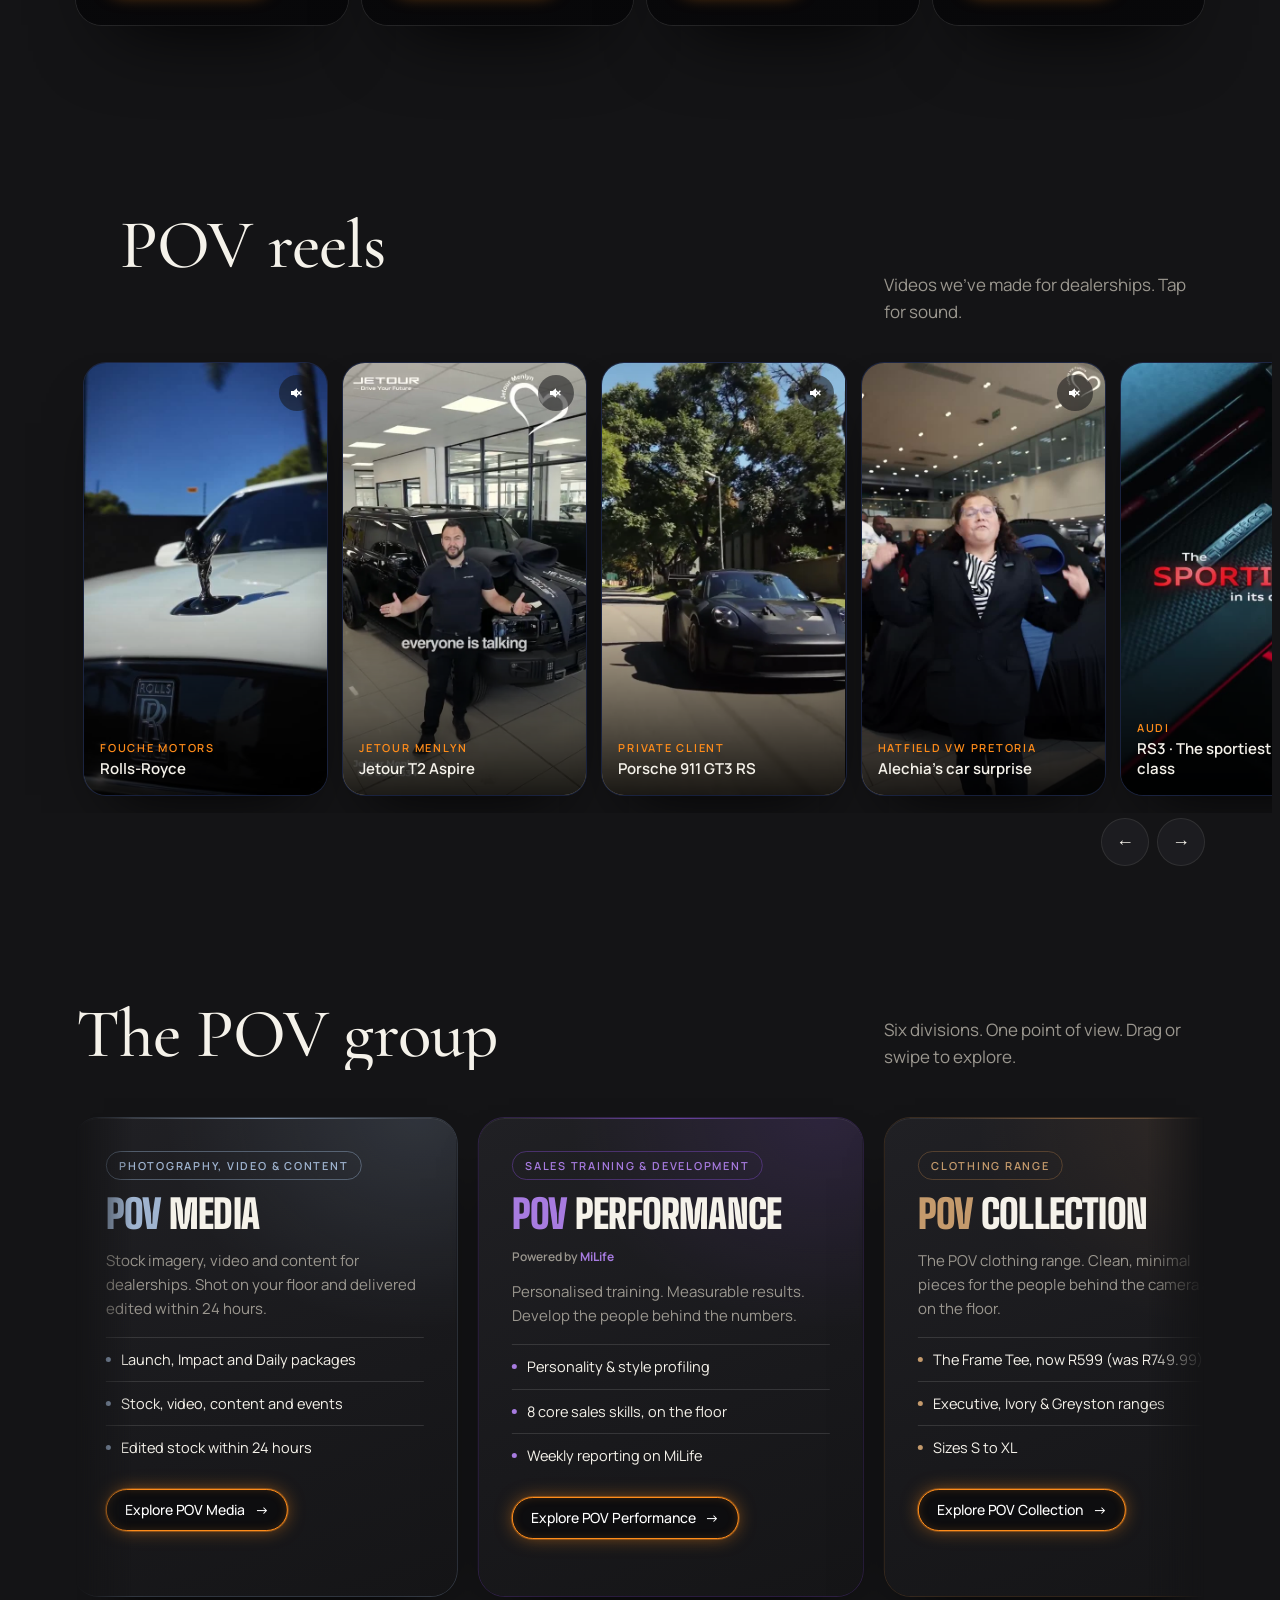
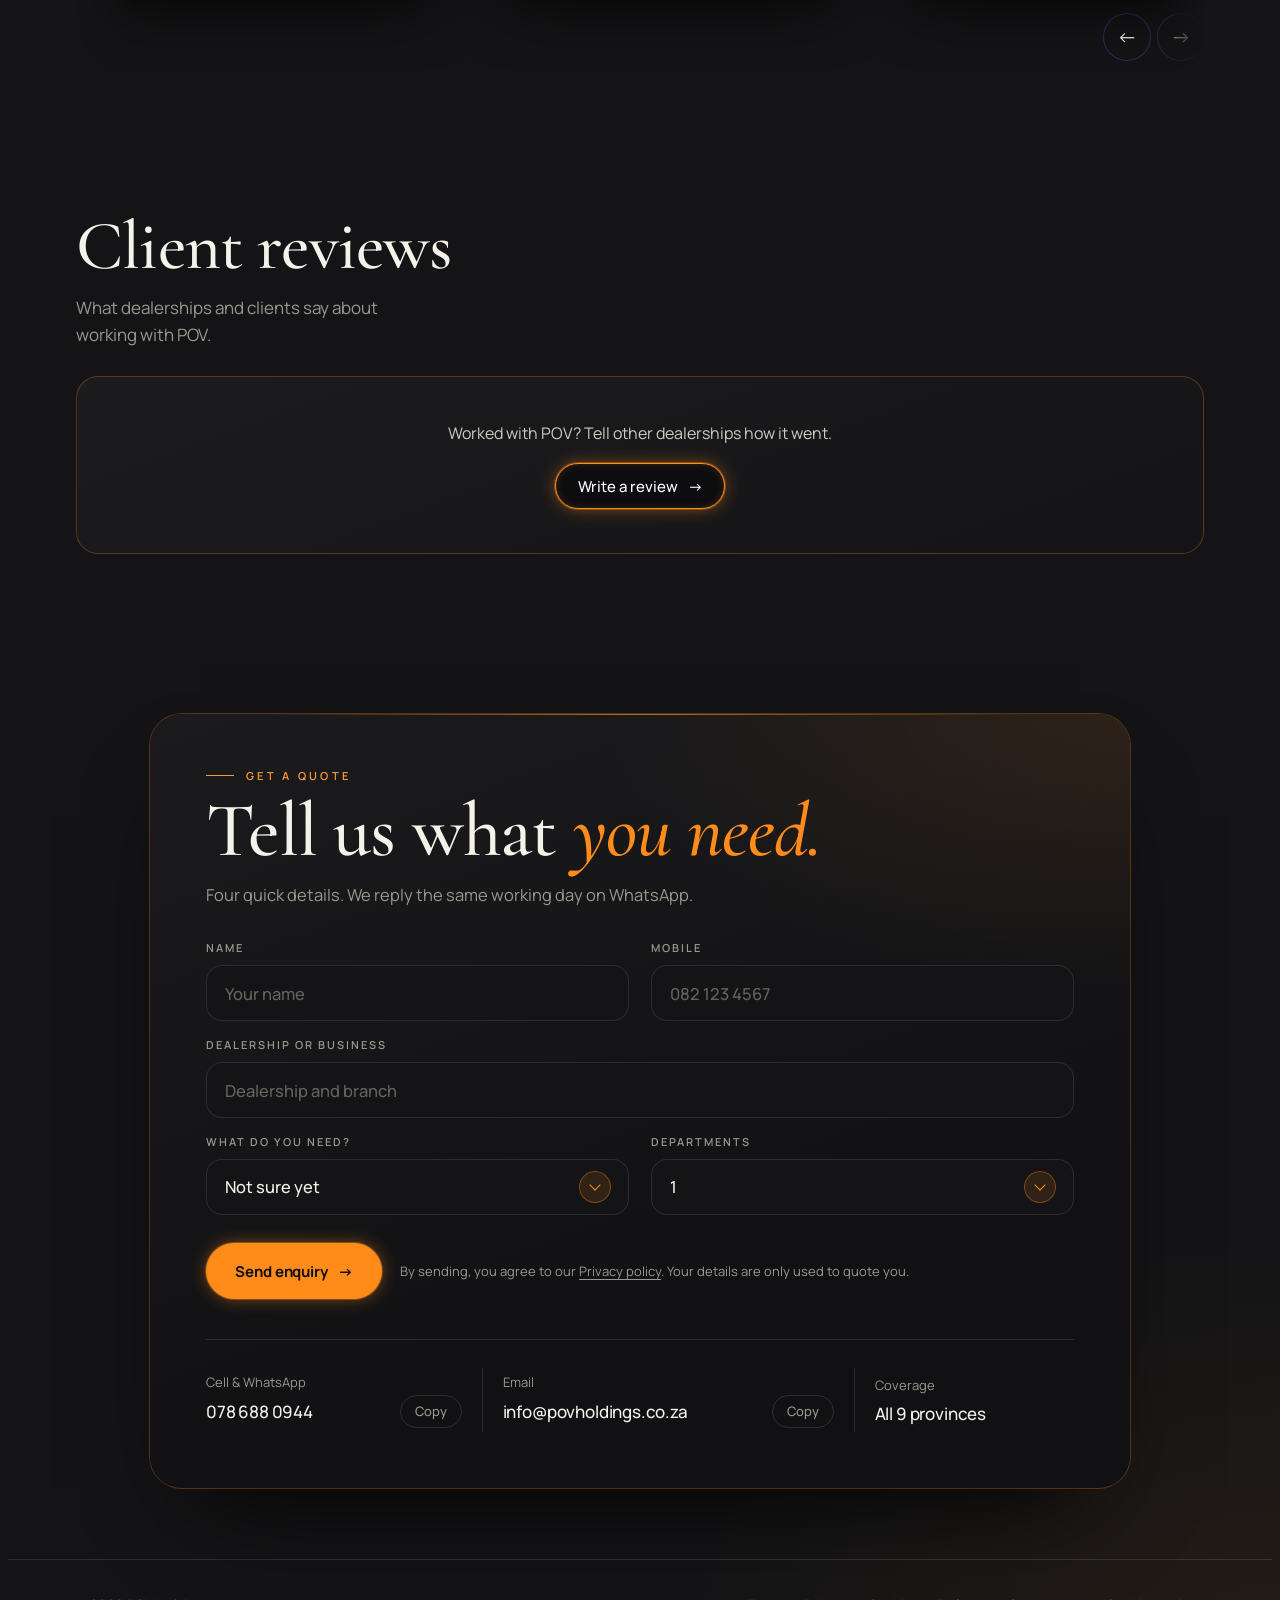
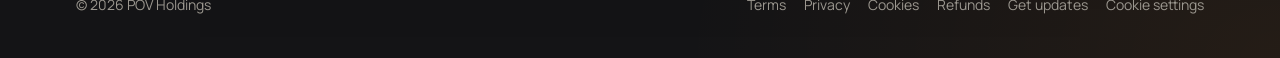
==== commit 511a1350: "Company details moved to small print on legal page; footers show POV Holdings only; VAT mentions rem" ====
--- a/index.html
+++ b/index.html
@@ -1178,7 +1178,7 @@
 </main>
 
 <footer>
-  <div class="wrap fwrap"><span>© 2026 Point of View Holdings (Pty) Ltd · Reg. 2024/130036/07</span><nav class="flegal" aria-label="Legal"><a href="legal.html#terms">Terms</a><a href="legal.html#privacy">Privacy</a><a href="legal.html#cookies">Cookies</a><a href="legal.html#refunds">Refunds</a><a href="legal.html#company">Company info</a><button type="button" id="subOpen">Get updates</button><button type="button" id="ckOpen">Cookie settings</button></nav></div>
+  <div class="wrap fwrap"><span>© 2026 POV Holdings</span><nav class="flegal" aria-label="Legal"><a href="legal.html#terms">Terms</a><a href="legal.html#privacy">Privacy</a><a href="legal.html#cookies">Cookies</a><a href="legal.html#refunds">Refunds</a><button type="button" id="subOpen">Get updates</button><button type="button" id="ckOpen">Cookie settings</button></nav></div>
 </footer>
 <div class="alrt" id="sub" role="dialog" aria-modal="false" aria-labelledby="subH" hidden>
   <div class="alrt-card">
